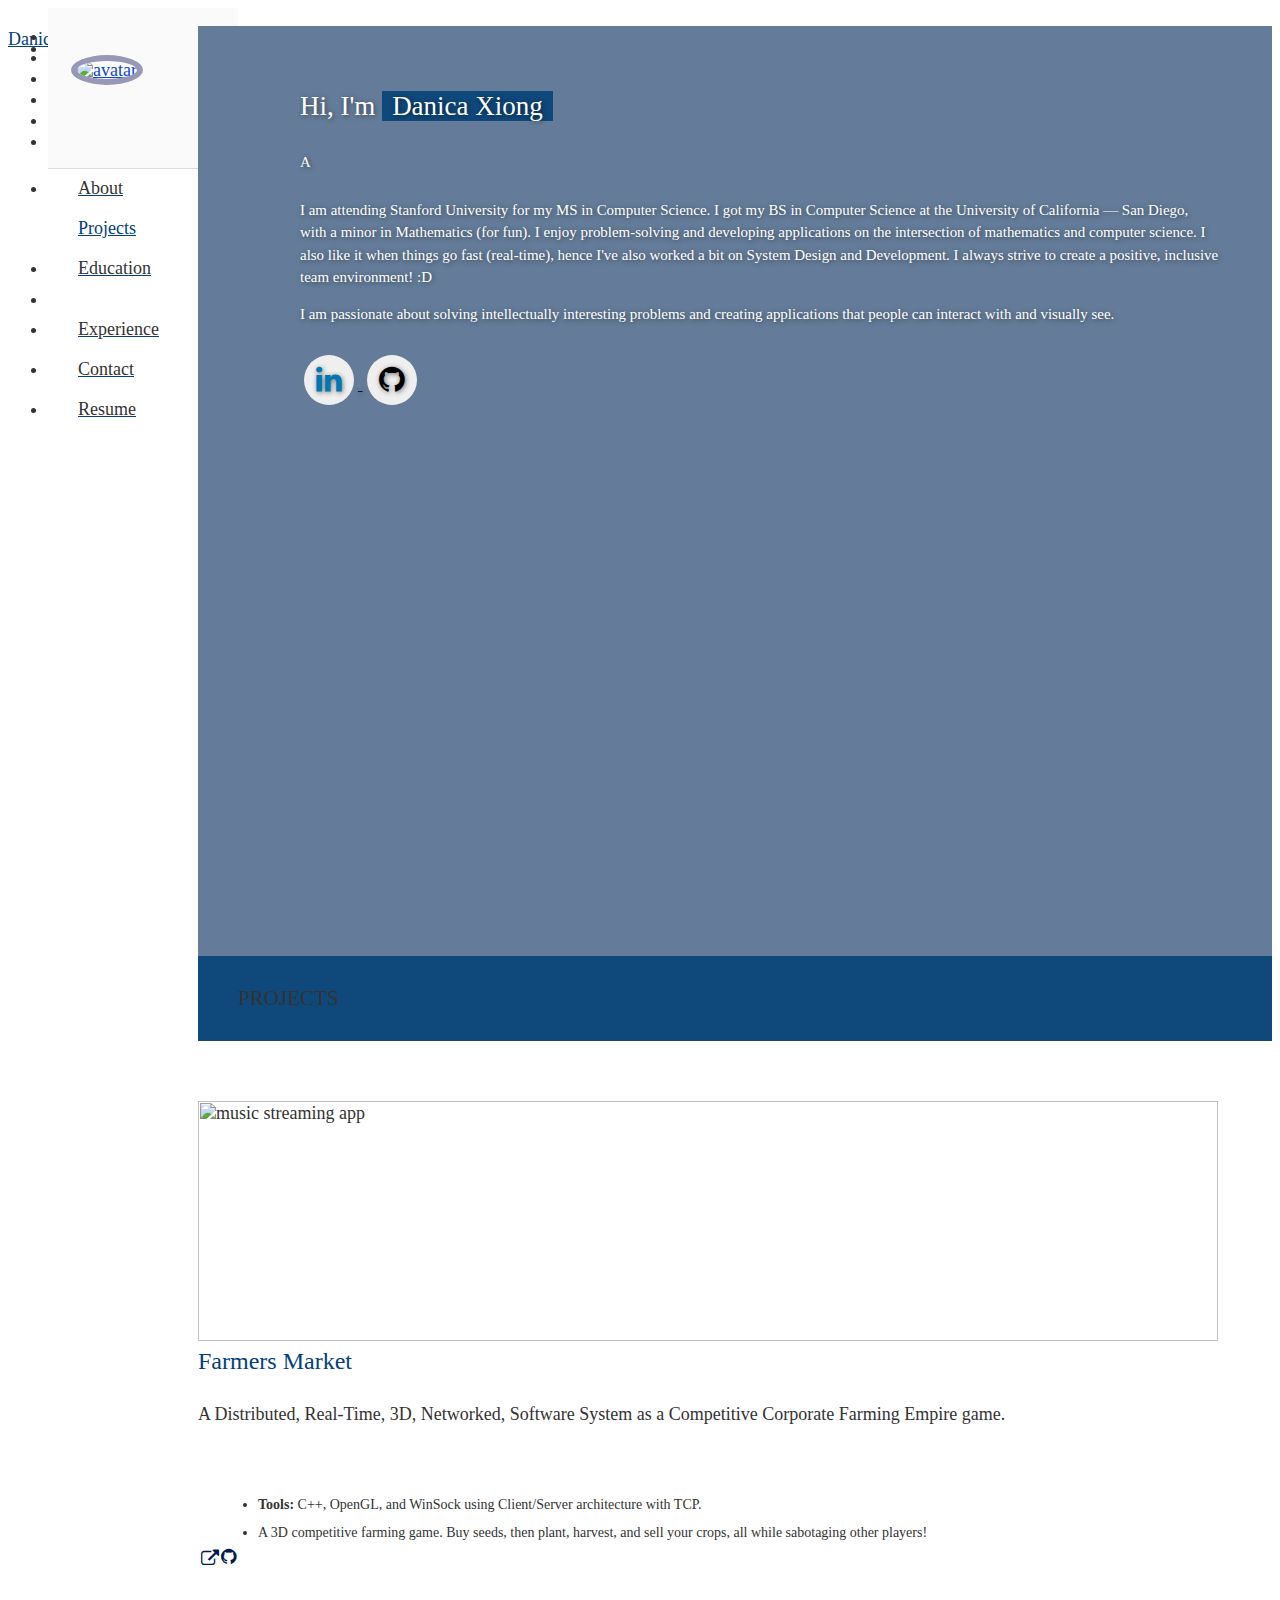
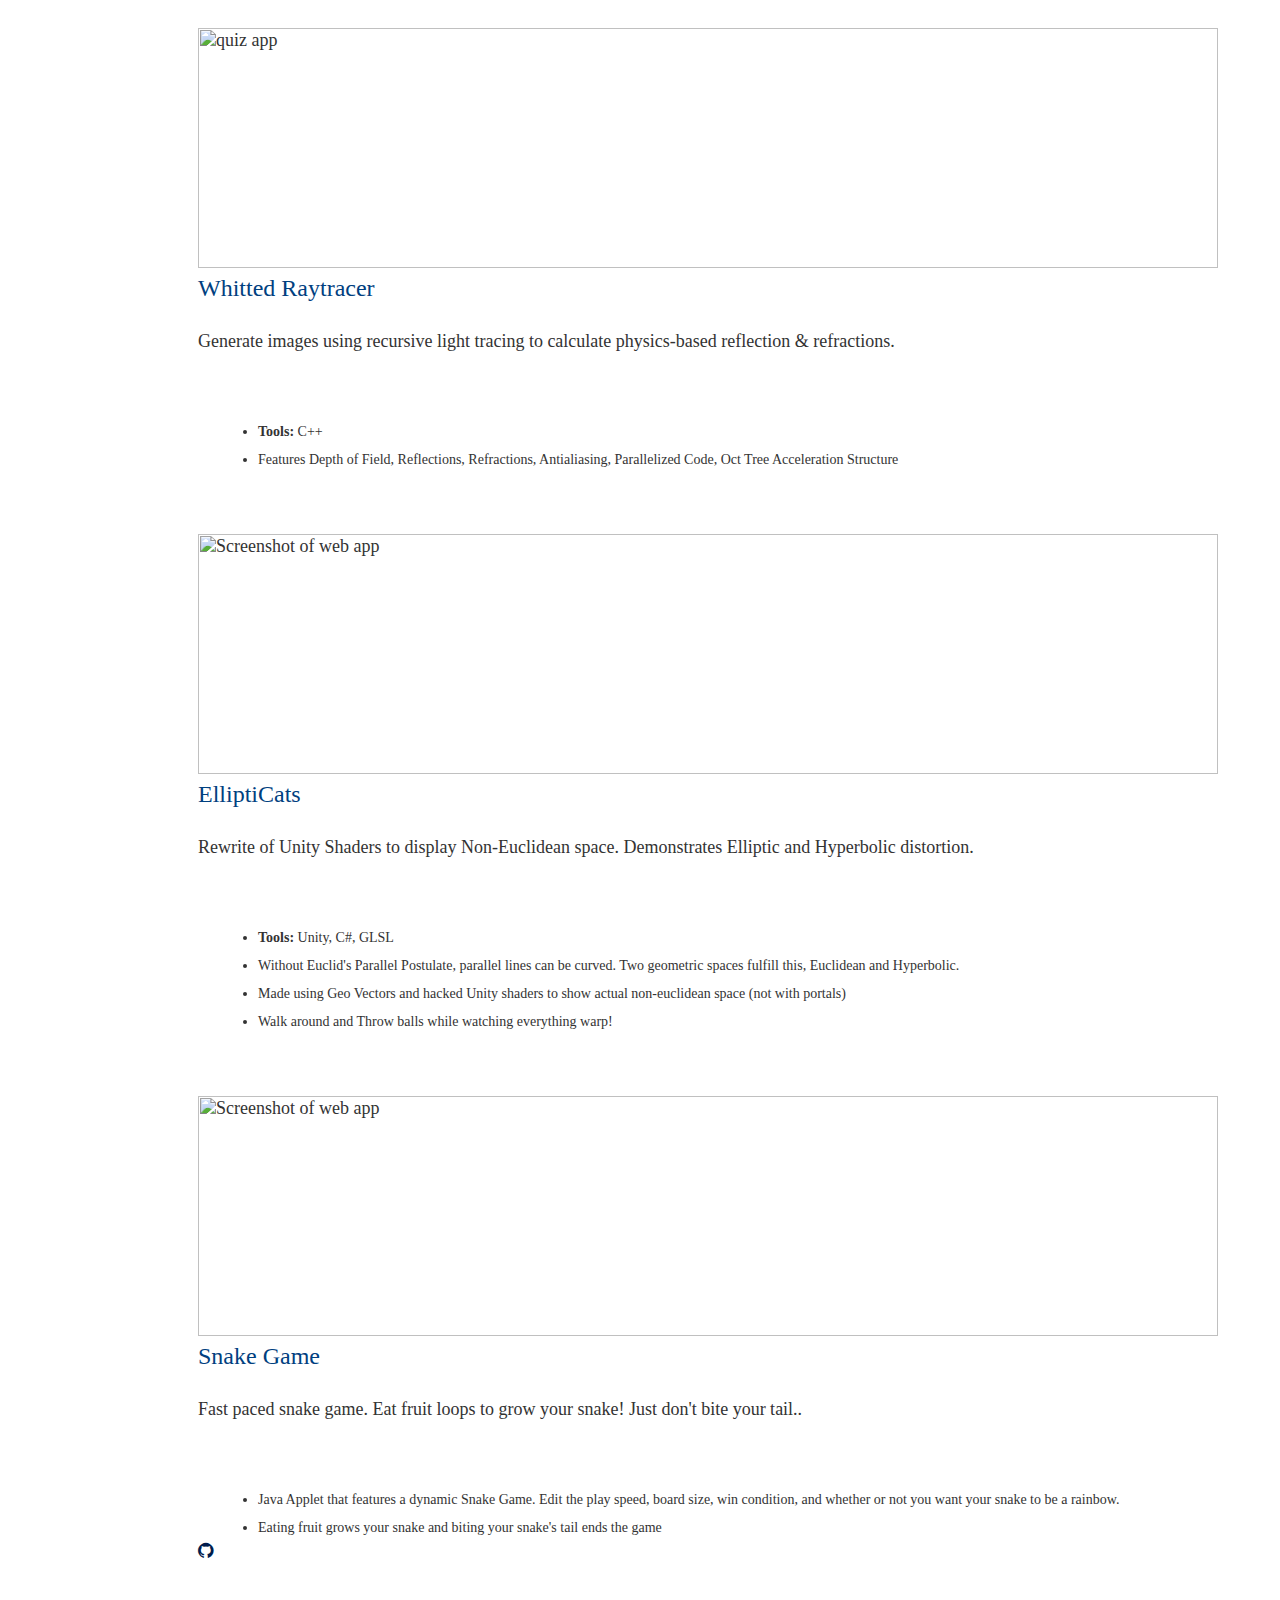
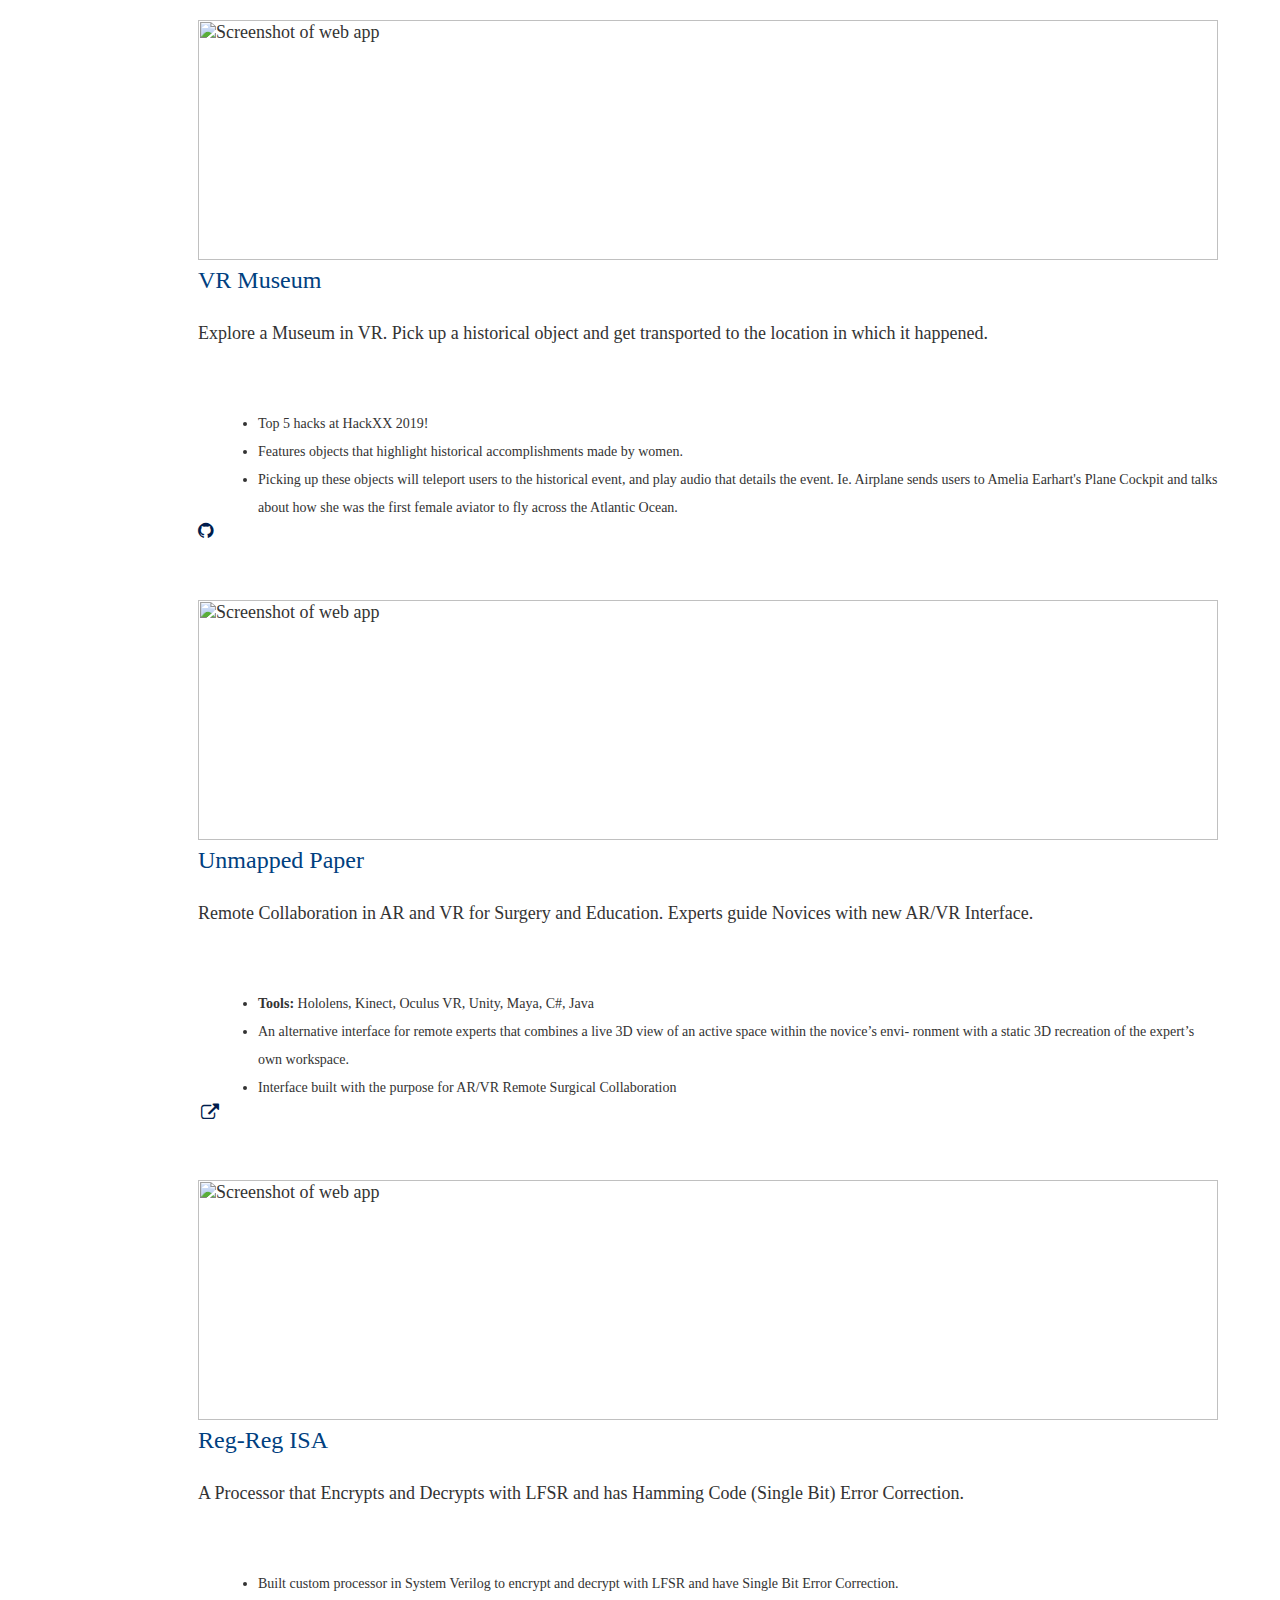
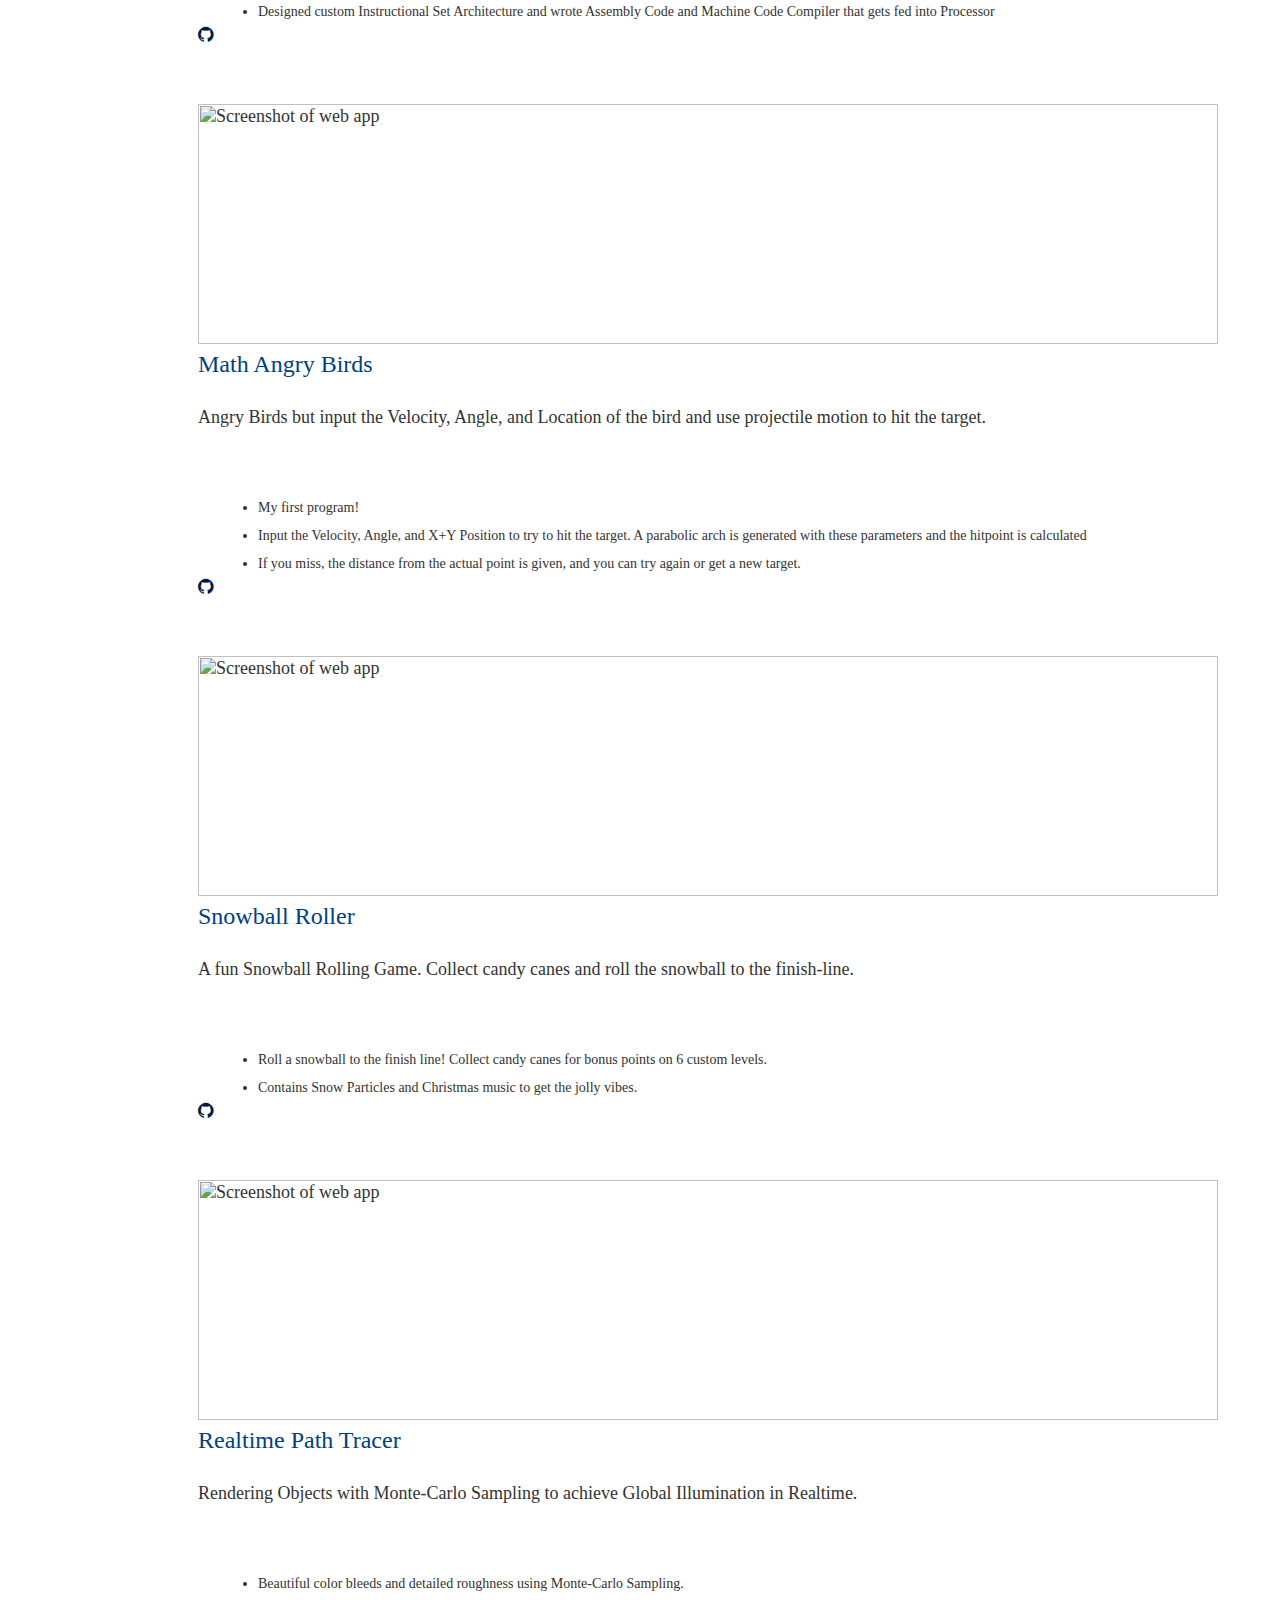
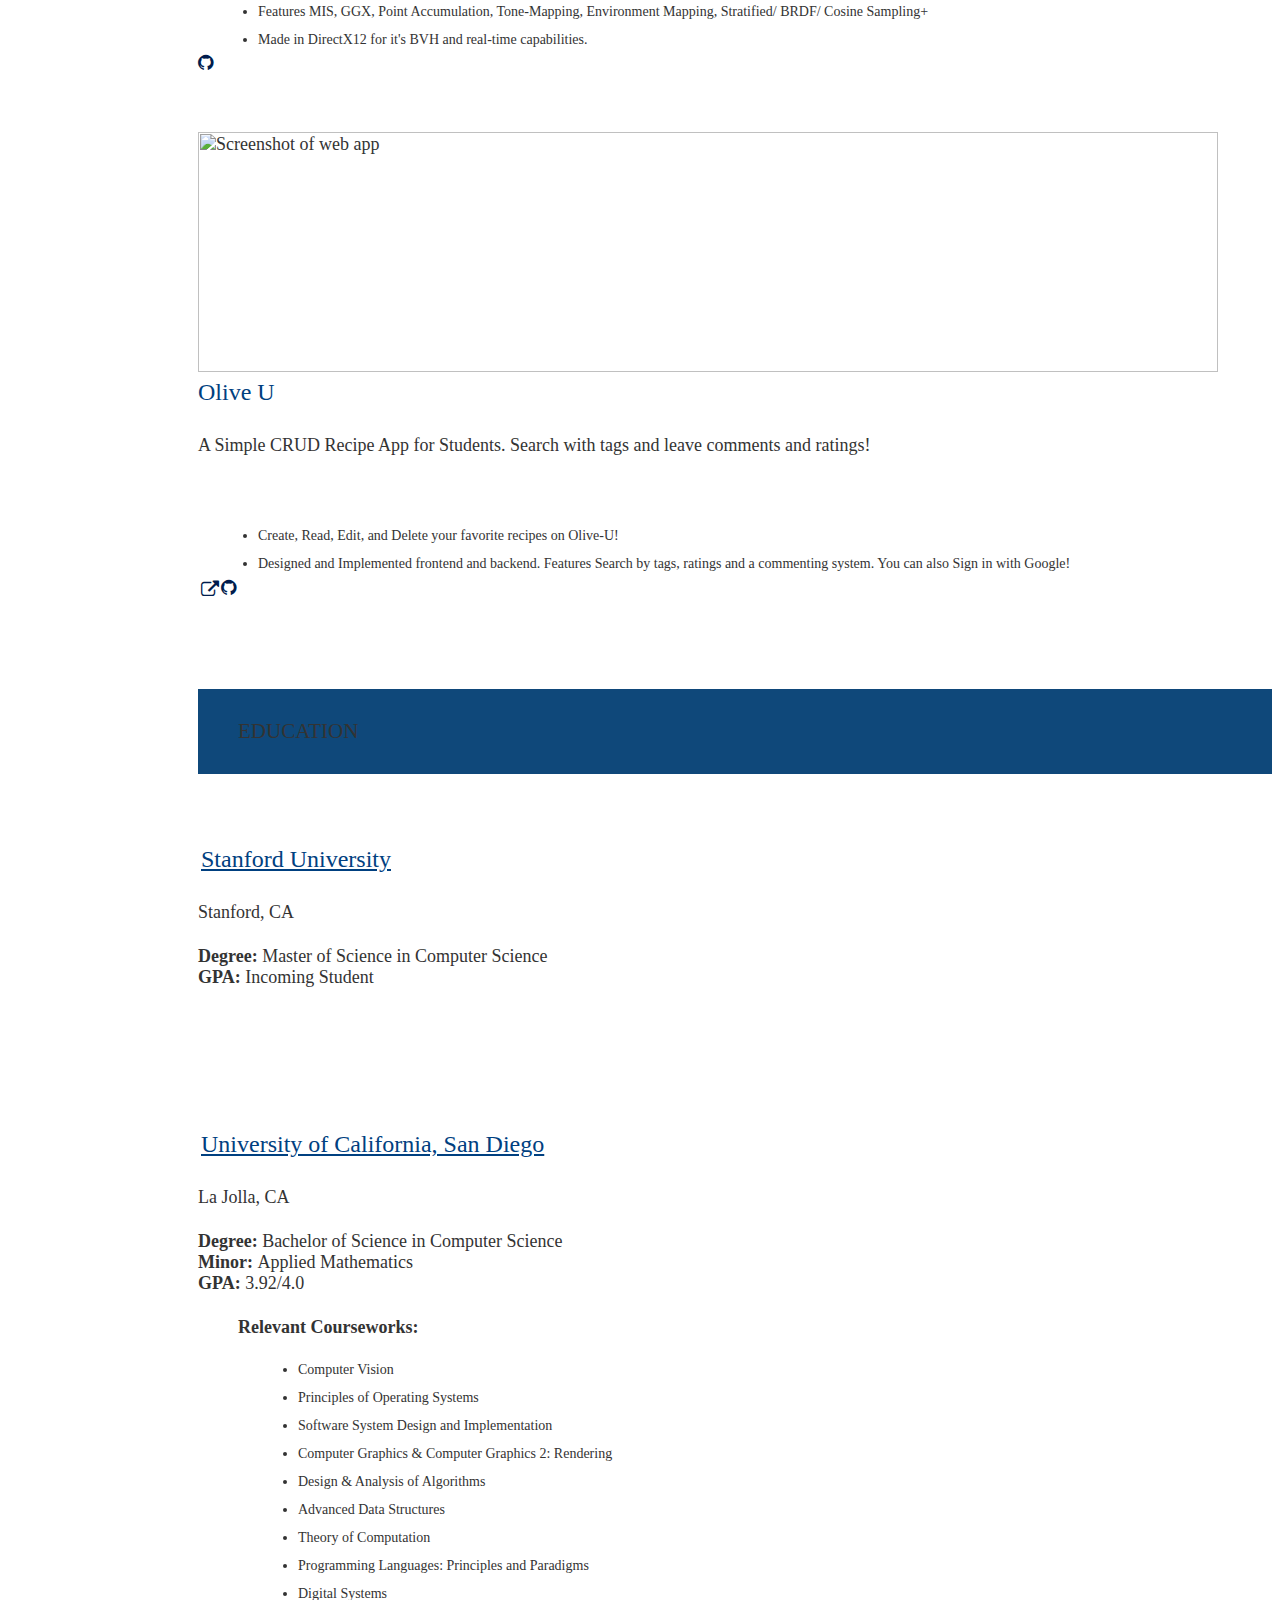
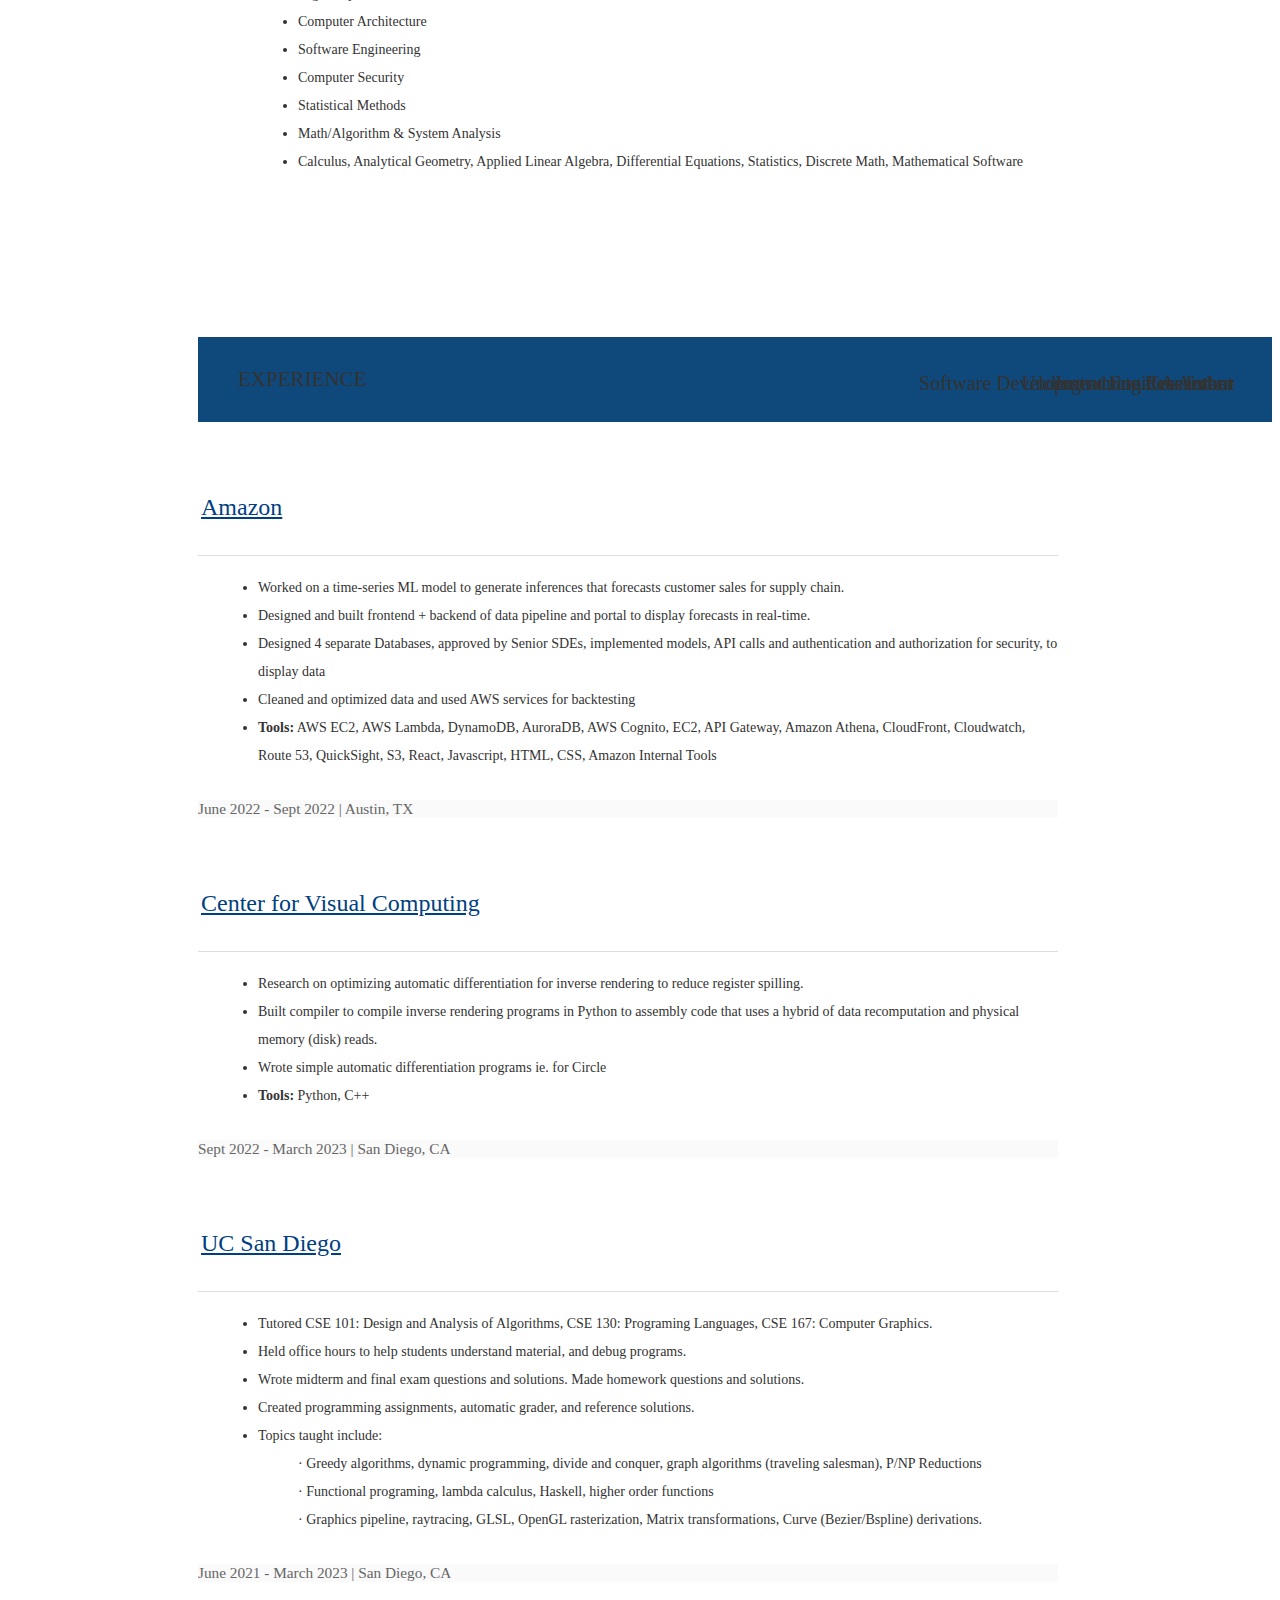
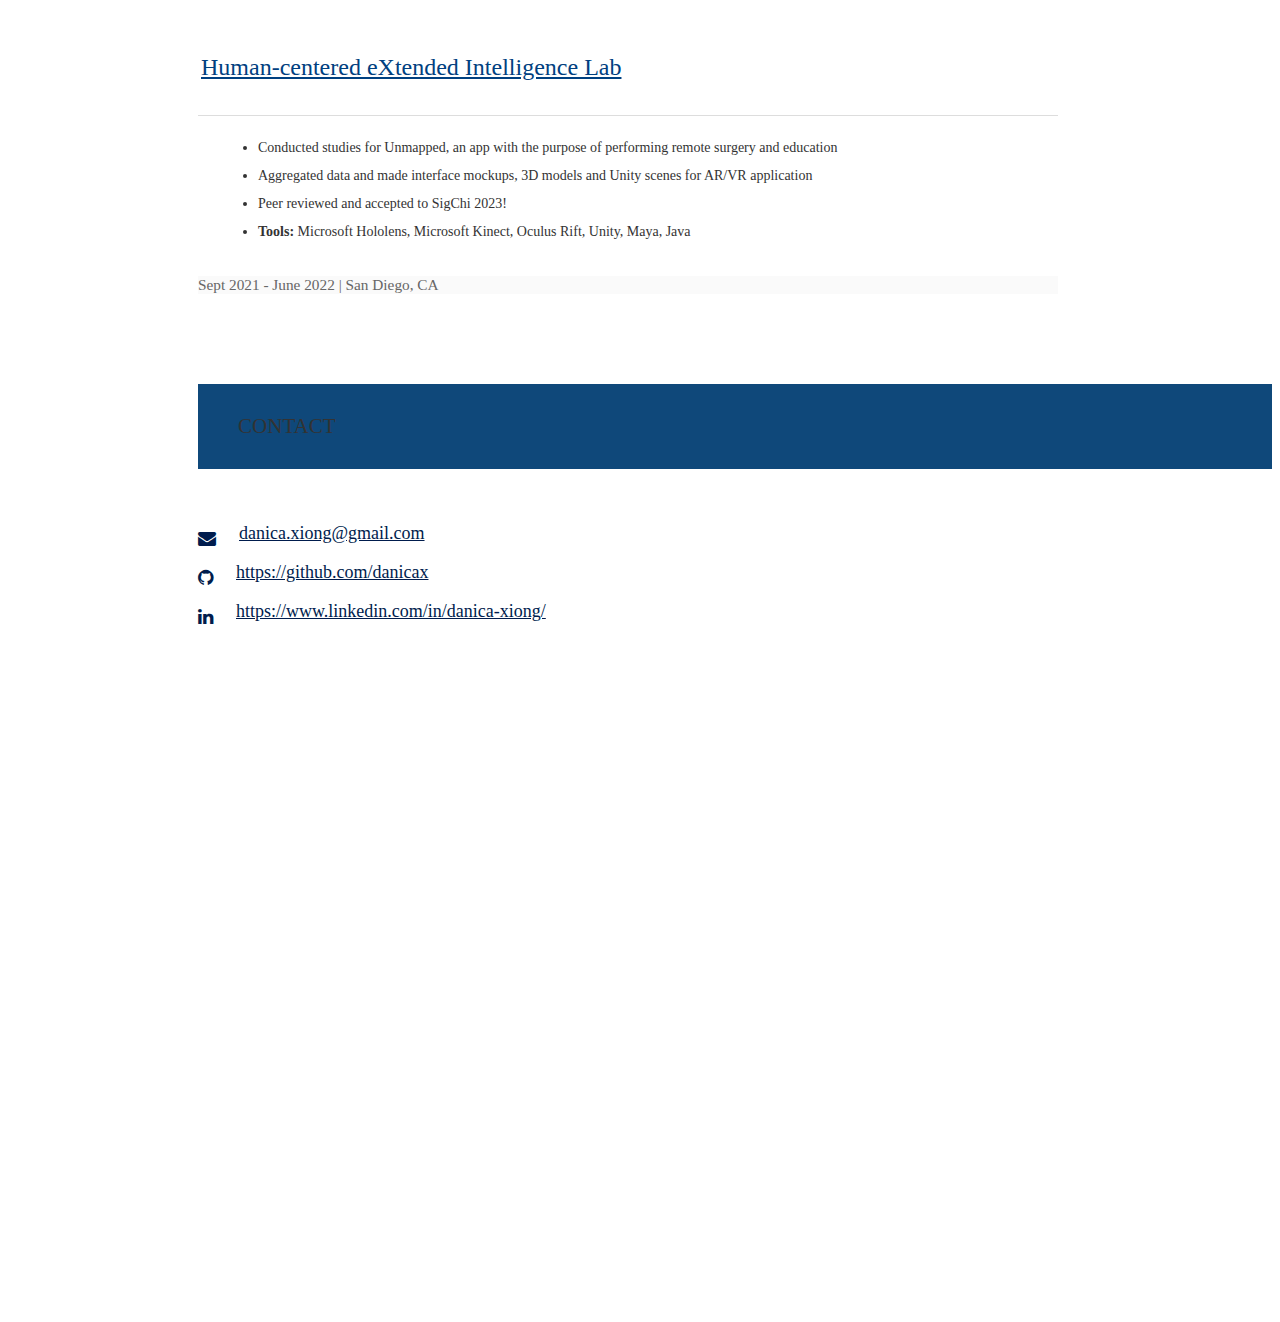
==== index.html @ f3f74804 "link" ====
<!-- <!DOCTYPE html> -->
<html lang="en">

<head>
    <meta charset="utf-8" />
    <meta name="viewport" content="width=device-width initial-scale=1" />
    <meta http-equiv="X-UA-Compatible" content="IE=edge" />

    <!-- Google Tag Manager -->
    <script>
        (function(w, d, s, l, i) {
            w[l] = w[l] || [];
            w[l].push({
                'gtm.start': new Date().getTime(),
                event: 'gtm.js'
            });
            var f = d.getElementsByTagName(s)[0],
                j = d.createElement(s),
                dl = l != 'dataLayer' ? '&l=' + l : '';
            j.async = true;
            j.src =
                'https://www.googletagmanager.com/gtm.js?id=' + i + dl;
            f.parentNode.insertBefore(j, f);
        })(window, document, 'script', 'dataLayer', 'GTM-PGZH8HT');
    </script>
    <!-- End Google Tag Manager -->

    <!-- Materialize - Compiled and minified CSS-->
    <link rel="stylesheet" href="//cdnjs.cloudflare.com/ajax/libs/materialize/0.95.3/css/materialize.min.css" />
    <!-- Font Awesome Icon - CSS-->
    <link rel="stylesheet" href="//maxcdn.bootstrapcdn.com/font-awesome/4.3.0/css/font-awesome.min.css" />
    <!-- Custom Styles-->
    <link rel="stylesheet" href="/assets/css/style.css" />
    <title>Danica Xiong | Software Developer</title>

    <!-- Global site tag (gtag.js) - Google Analytics -->
    <script async src="https://www.googletagmanager.com/gtag/js?id=UA-126939217-2"></script>
    <script>
        window.dataLayer = window.dataLayer || [];

        function gtag() {
            dataLayer.push(arguments);
        }
        gtag('js', new Date());

        gtag('config', 'UA-126939217-2');
    </script>

    <!-- Open Graph-->
    <meta property="og:locale" content="en_US" />
    <meta property="og:type" content="website" />
    <meta property="og:title" content="Danica Xiong | Software Developer" />
    <meta property="og:description" content="Software Developer" />
    <meta property="og:url" content="https://danicax.github.io/" />
    <meta property="og:site_name" content="Danica Xiong | Software Developer" />
    <meta property="article:publisher" content="https://danicax.github.io/" />
    <!--<meta property="og:image" content="https://danicax.github.io/examples/preview.JPG" />-->
    <!-- Twitter -->
    <meta name="twitter:card" content="summary" />
    <meta name="twitter:title" content="Coder | Technofreak | Explorer | Minimalist | Humane" />
    <meta name="twitter:description" content="Software Developer" />
    <meta name="author" content="Danica Xiong" />
    <meta name="description" content="Software Developer with a passion for backend development and artificial intelligence." />
    <link rel="apple-touch-icon" sizes="57x57" href="/assets/img/favicon/apple-icon-57x57.png" />
    <link rel="apple-touch-icon" sizes="60x60" href="/assets/img/favicon/apple-icon-60x60.png" />
    <link rel="apple-touch-icon" sizes="72x72" href="/assets/img/favicon/apple-icon-72x72.png" />
    <link rel="apple-touch-icon" sizes="76x76" href="/assets/img/favicon/apple-icon-76x76.png" />
    <link rel="apple-touch-icon" sizes="114x114" href="/assets/img/favicon/apple-icon-114x114.png" />
    <link rel="apple-touch-icon" sizes="120x120" href="/assets/img/favicon/apple-icon-120x120.png" />
    <link rel="apple-touch-icon" sizes="144x144" href="/assets/img/favicon/apple-icon-144x144.png" />
    <link rel="apple-touch-icon" sizes="152x152" href="/assets/img/favicon/apple-icon-152x152.png" />
    <link rel="apple-touch-icon" sizes="180x180" href="/assets/img/favicon/apple-icon-180x180.png" />
    <link rel="icon" type="image/png" sizes="192x192" href="/assets/img/favicon/android-icon-192x192.png" />
    <link rel="icon" type="image/png" sizes="32x32" href="/assets/img/favicon/favicon-32x32.png" />
    <link rel="icon" type="image/png" sizes="96x96" href="/assets/img/favicon/favicon-96x96.png" />
    <link rel="icon" type="image/png" sizes="16x16" href="/assets/img/favicon/favicon-16x16.png" />
    <link rel="manifest" href="/assets/img/favicon/manifest.json" />
    <meta name="msapplication-TileColor" content="#ffffff" />
    <meta name="msapplication-TileImage" content="/assets/img/favicon/ms-icon-144x144.png" />
    <meta name="theme-color" content="#ffffff" />
    <meta name="robots" content="index, follow" />
    <!-- Google Site Verification for indexing -->
    <meta name="google-site-verification" content="_qxK8tePiU2fhnwlwnJ7pkDFnj1k2EiKq_cYGy1Cb84" />
</head>

<body>
    <!-- Google Tag Manager (noscript) -->
    <noscript><iframe src="https://www.googletagmanager.com/ns.html?id=GTM-PGZH8HT"
  height="0" width="0" style="display:none;visibility:hidden"></iframe>
  </noscript>

    <!-- Navigation Menu-->
    <!-- Nav class 1 -->
    <nav class="hide-on-small-only">
        <ul class="side-nav fixed section table-of-contents">

            <li class="logo">
                <a id="logo-container" aria-label="Navigate to the beginning of the page" href="#intro" class="brand-logo grey-blue-text">
                    <img src="/assets/img/pres.jpeg" class="circle img-responsive profile-pic" alt="avatar">
                </a>
            </li>

            <li class="bold">
                <a aria-label="Navigate to the About section" href="#intro" class="waves-effect waves-dark teal-text"><i
            class="mdi-social-person small"></i><span>About</span></a>
            </li>

            <a aria-label="Navigate to the Projects section" href="#projects" class="waves-effect waves-dark teal-text"><i
              class="mdi-av-my-library-books small"></i><span>Projects</span></a>
            </li>

            <li class="bold">
                <a aria-label="Navigate to the Education section" href="#education" class="waves-effect waves-dark teal-text"><i
                class="mdi-social-school small"></i><span>Education</span></a>
            </li>

            <li class="bold">

                <li class="bold">
                    <a aria-label="Navigate to the Experience section" href="#experience" class="waves-effect waves-dark teal-text"><i
            class="mdi-action-trending-up small"></i><span>Experience</span></a>
                </li>

                <li class="bold">
                    <!-- mdi-av-web small
             mdi-av-my-library-books small-->

                    <!--
        ICONS:
        mdi-action-assessment
        mdi-social-poll
        mdi-av-equalizer
        -->
                    <!---
                <a aria-label="Navigate to the Skills section" href="#skills" class="waves-effect waves-dark teal-text"><i
            class="mdi-action-assessment small"></i><span>Skills</span></a>
            </li>

            <li class="bold">
            -->
                    <!--
        ICONS:
        -->

                    <!-- 
        1. mdi-communication-contacts
        2. mdi-content-mail
        3. mdi-communication-email
        -->
                    <a aria-label="Navigate to the Contact section" href="#contact" class="waves-effect waves-dark teal-text"><i
            class="mdi-content-mail small"></i><span>Contact</span></a>
                </li>

                <li class="bold">
                    <!--
        ICONS:
        1. mdi-action-description
        2. mdi-file-folder
        3. mdi-file-folder-open
        4. mdi-file-attachment
        5. mdi-file-folder-shared
        -->
                    <!-- <a aria-label="Open Varad's resume in a new tab" href="#resume" target="_blank"
          onclick="window.open('https://drive.google.com/file/d/1vYi-bMyIsZPve0x_clxY8xsDtiHiOMd3/view?usp=sharing')"
          class="waves-effect waves-dark teal-text"><i class="mdi-file-folder-open small"></i><span>Resume</span></a> -->
                    <a aria-label="Open Danica's resume in a new tab" href="https://drive.google.com/file/d/1MEoLJat0-XthFpcsVmTx9CBxy2wi-lBi/view?usp=sharing" target="_blank" class="waves-effect waves-dark teal-text"><i class="mdi-file-folder-open small"></i><span>Resume</span></a>
                </li>
        </ul>
    </nav>

    <!-- Nav class 2 -->
    <nav class="hide-on-large only trigger z-depth-1">
        <a aria-label="Toggle visibility of the mobile navbar" href="#" data-activates="slide-out" class="button-collapse"><i class="mdi-navigation-menu"></i></a>
        <div class="name-title">
            <a id="name" aria-label="Navigate to the beginning of the page" href="#" class="teal-text">Danica Xiong</a><span class="black-text">Software Developer</span>
        </div>
    </nav>

    <!-- Nav class 3 -->
    <nav class="hide-on-large only">
        <ul id="slide-out" class="side-nav">
            <li class="bold">
                <a aria-label="Navigate to the About section" href="#intro" class="waves-effect waves-dark teal-text"><i
            class="mdi-social-person small"></i><span>About</span></a>
            </li>
            <li class="bold">
                <a aria-label="Navigate to the Projects section" href="#projects" class="waves-effect waves-dark teal-text"><i
            class="mdi-av-my-library-books small"></i><span>Projects</span></a>
            </li>
            <li class="bold">
                <a aria-label="Navigate to the Education section" href="#education" class="waves-effect waves-dark teal-text"><i
          class="mdi-social-school small"></i><span>Education</span></a>
            </li>
            <li class="bold">
                <a aria-label="Navigate to the Experience section" href="#experience" class="waves-effect waves-dark teal-text"><i
            class="mdi-action-trending-up small"></i><span>Experience</span></a>
            </li>
            <!--
            <li class="bold">
                <a aria-label="Navigate to the Skills section" href="#skills" class="waves-effect waves-dark teal-text"><i
            class="mdi-action-assessment small"></i><span>Skills</span></a>
            </li>
          -->


            <li class="bold">
                <a aria-label="Navigate to the Contact section" href="#contact" class="waves-effect waves-dark teal-text"><i
            class="mdi-content-mail small"></i><span>Contact</span></a>
            </li>

            <li class="bold">
                <a aria-label="Open Danica's Resume in a new tab" href="https://drive.google.com/file/d/1MEoLJat0-XthFpcsVmTx9CBxy2wi-lBi/view?usp=sharingg" target="_blank" class="waves-effect waves-dark teal-text"><i class="mdi-file-folder-open small"></i><span>Resume</span></a>
            </li>
        </ul>
    </nav>

    <!-- Main Content-->
    <main>
        <!-- First Section: Heading lines and image -->
        <section id="intro" class="section scrollspy full-height">
            <div class="overlay"></div>
            <div class="container">
                <div class="col-md-9">
                    <div class="content section-padding valign" style="margin-left: 10%; margin-top: 60px;">
                        <div class="caption">
                            <h2>Hi, I'm <span class="teal">Danica Xiong</span></h2>
                            <h5 style="color:#fff">A <span class="typing" style="font-weight: 300; color:#00124d"></span></h5>
                            <!-- <h5 style="color:#00796b">A <span class="typing" style="font-weight: 300; color:#fff"></span></h5> -->
                            <!--<h5>Self-driven, quick starter, passionate programmer with a curious mind who enjoys solving a complex and challenging real-world problems.</h5>-->
                            <h5>I am attending Stanford University for my MS in Computer Science. I got my BS in Computer Science at the University of California — San Diego, with a minor in Mathematics (for fun). I enjoy problem-solving and developing applications
                                on the intersection of mathematics and computer science. I also like it when things go fast (real-time), hence I've also worked a bit on System Design and Development. I always strive to create a positive, inclusive team
                                environment! :D

                                <p>I am passionate about solving intellectually interesting problems and creating applications that people can interact with and visually see.</p>
                            </h5>
                        </div>
                        <div class="social">
                            <a href="https://www.linkedin.com/in/danica-xiong/" target="_blank">
                                <button class="icon-btn linkedin">
                  <i class="fa fa-linkedin"></i>
                </button>
                            </a>
                            <a href="https://github.com/danicax/" target="_blank">
                                <button class="icon-btn github">
                  <i class="fa fa-github"></i>
                </button>
                            </a>

                            <!-- <a href="https://angel.co/u/varad_bhogayata" target="_blank">
                <button class="icon-btn angellist">
                  <i class="fa fa-angellist"></i>
                </button>
              </a> -->

                            <!-- <a href="http://linkedin.com/in/varadbhogayata" target="_blank">
                  <span class="fa-stack fa-lg">
                    <i class="fa fa-circle fa-stack-2x"></i>
                    <i class="fa fa-linkedin fa-stack-1x fa-inverse"></i>

                  </span>
              </a> -->
                            <!--
                        </div>
                        <div class='buttons'>
                            <a href="#about" class="readme">Read More</a>
                            <a href="#contact" class="contactme">Contact Me</a>
                        </div>
                    </div>
                  -->
                        </div>
                    </div>
        </section>

        <!-- Second Section: About -->
        <!--
        <section id="about" class="section scrollspy">
            <h3 class="page-title white-text teal">About</h3>
            <div class="container flow-text">
            -->
        <!-- <blockquote>
          <h2>
            A Software Developer with a passion for Backend Development and Artificial Intelligence.

          </h2>
        </blockquote> -->
        <!--
                <p>
                    I am a Masters Student in the Computer Science Department at Stanford University. I received my Bachelors of Science in Computer Science at the University of California, San Diego, with a minor in Mathematics (for fun). I enjoy problem-solving and making
                    applications that I can interact with and visually see. I always bring 100% to the work I do and strive to create a positive, inclusive team environment.
                    <p>
                        I am passionate about developing complex applications that have real-world impact.
                    </p>

                </p>
              -->
        <!--
                <p>
                    <ul>
                        <li><b>Languages:</b> Python, Java, JavaScript, C, C++, HTML/CSS, Bash</li>
                        <li><b>Databases:</b> MySQL, PostgreSQL, MongoDB</li>
                        <li><b>Libraries:</b> NumPy, Pandas, OpenCV</li>
                        <li><b>Frameworks:</b> Flask, Django, Node.js, Keras, TensorFlow, PyTorch, Bootstrap, Apache Beam</li>
                        <li><b>Tools & Technologies:</b> Git, Docker, AWS, GCP, Heroku, JIRA</li>
                    </ul>

                </p>
-->
        <!-- <p>
          
          Detail-oriented Software Developer with professional experience in Backend Development, Machine Learning, Computer Vision. I am adept in Python, Django, Flask, SQL, Machine Learning, Computer Vision.           
        </p> -->
        <!--
                <p>
                    Looking for an opportunity to work in a challenging position combining my skills in Software Engineering, which provides professional development, interesting experiences and personal growth.
                </p>
              -->
        <!-- <p>
          Another Paragraph
        </p>  -->
        <!-- <p>
        <strong>Current Focus</strong>:&nbsp;<a aria-label="Navigate to the Inclusive Design Patterns homepage"
          href="https://www.smashingmagazine.com/inclusive-design-patterns/">Accessibility</a>&nbsp;//&nbsp;<a
          aria-label="Navigate to the Full Stack React homepage"
          href="https://www.fullstackreact.com/">React</a>&nbsp;//&nbsp;<a
          aria-label='Navigate to the article "Scalable CSS"'
          href="https://mrmrs.github.io/writing/2016/03/24/scalable-css/">Design Systems</a>
        </p> -->
        </div>
        </section>
        <!-- Fourth Section: Projects -->
        <section id="projects" class="section scrollspy">
            <h3 class="page-title white-text teal">Projects</h3>
            <div class="container">
                <div class="row">

                    <div class="col s12 m6 l4">
                        <div class="card medium">
                            <div class="card-image waves-effect waves-block waves-light">
                                <img alt="music streaming app" src="/assets/img/farmers.png" style="height: 100%; width: 100%" class="activator" />
                            </div>
                            <div class="card-content">
                                <span class="card-title activator teal-text hoverline">Farmers Market<i
          class="mdi-navigation-more-vert right"></i></span>
                                <p>
                                    A Distributed, Real-Time, 3D, Networked, Software System as a Competitive Corporate Farming Empire game.
                                </p>
                            </div>
                            <div class="card-reveal">
                                <!-- TODO: change this -- only close button -->
                                <!-- <span class="card-title brown-text">Accomplishments<i class="mdi-navigation-close right"></i></span> -->
                                <span class="card-title grey-text"><small>Accomplishments</small><i
          class="mdi-navigation-close right"></i></span>
                                <ul>
                                    <li><b>Tools:</b> C++, OpenGL, and WinSock using Client/Server architecture with TCP.</li>
                                    <li>A 3D competitive farming game. Buy seeds, then plant, harvest, and sell your crops, all while sabotaging other players!</li>



                                </ul>
                                <div class="card-action">
                                    <a aria-label="Visit " href="https://www.youtube.com/watch?v=i169MmHzMDc&t=288s&ab_channel=TheQualcommInstitute" target="_blank" data-position="top" data-tooltip="View Online" class="btn-floating btn-large waves-effect waves-light blue-grey tooltipped"><i class="fa fa-external-link"></i></a>
                                    <a aria-label="Visit the GitHub repo for  project" href="https://github.com/ucsd-cse125-sp22/cse125-sp22-group3" target="_blank" data-position="top" data-tooltip="View Source" class="btn-floating btn-large waves-effect waves-light blue-grey tooltipped"><i class="fa fa-github"></i></a>
                                </div>
                            </div>
                        </div>
                    </div>

                    <div class="col s12 m6 l4">
                        <div class="card medium">
                            <div class="card-image waves-effect waves-block waves-light">
                                <img alt="quiz app" src="/assets/img/whittedraytracer.png" style="height: 100%; width: 100%" class="activator" />
                            </div>
                            <div class="card-content">
                                <span class="card-title activator teal-text hoverline">Whitted Raytracer<i
          class="mdi-navigation-more-vert right"></i></span>
                                <p>
                                    Generate images using recursive light tracing to calculate physics-based reflection & refractions.
                                </p>
                            </div>
                            <div class="card-reveal">
                                <!-- TODO: change this -- only close button -->
                                <!-- <span class="card-title brown-text">Accomplishments<i class="mdi-navigation-close right"></i></span> -->
                                <span class="card-title grey-text"><small>Accomplishments</small><i
          class="mdi-navigation-close right"></i></span>
                                <ul>
                                    <li><b>Tools:</b> C++</li>
                                    <li>Features Depth of Field, Reflections, Refractions, Antialiasing, Parallelized Code, Oct Tree Acceleration Structure</li>

                                </ul>
                                <div class="card-action">
                                </div>
                            </div>
                        </div>
                    </div>

                    <!-- 1. Django Project -->
                    <!-- <div class="col s12 m6 l6">
  <div class="card medium">
    <div class="card-image waves-effect waves-block waves-light">
      <img alt="django web app" src="/assets/img/project-library-logo.png" style="height: 100%; width: 100%" class="activator" />
    </div>
    <div class="card-content">
      <span class="card-title activator teal-text hoverline">Local Library Web-App<i
          class="mdi-navigation-more-vert right"></i></span>
      <p>
        A web-app that creates an online catalog for a small local library, where users can browse available books and manage their accounts.
      </p>
    </div>
    <div class="card-reveal">
      <span class="card-title grey-text"><small>Accomplishments</small><i
          class="mdi-navigation-close right"></i></span>
      <ul>
        <li><b>Tools:</b> HTML, CSS, Bootstrap, SQLite, Django, Heroku</li>
        <li>Users can view list and detail information for books and authors.</li>
        <li>Admin users can create and manage models.</li>
        <li>Librarians can renew reserved books.</li>

      </ul>
      <div class="card-action">
        <a aria-label="Visit " href="https://django-local-lib.herokuapp.com" target="_blank" data-position="top"
          data-tooltip="View Online"
          class="btn-floating btn-large waves-effect waves-light blue-grey tooltipped"><i
            class="fa fa-external-link"></i></a>
        <a aria-label="Visit the GitHub repo for  project" href="https://github.com/varadbhogayata/django-local-library"
          target="_blank" data-position="top" data-tooltip="View Source"
          class="btn-floating btn-large waves-effect waves-light blue-grey tooltipped"><i
            class="fa fa-github"></i></a>
      </div>
    </div>
  </div>
</div> -->

                    <!-- Flask Project -->
                    <div class="col s12 m6 l4">
                        <div class="card medium">
                            <div class="card-image waves-effect waves-block waves-light">
                                <img alt="Screenshot of web app" src="/assets/img/ellipticats.png" style="height: 100%; width: 100%" class="activator" />
                            </div>
                            <div class="card-content">
                                <span class="card-title activator teal-text hoverline">ElliptiCats<i
          class="mdi-navigation-more-vert right"></i></span>
                                <p>
                                    Rewrite of Unity Shaders to display Non-Euclidean space. Demonstrates Elliptic and Hyperbolic distortion.
                                </p>
                            </div>
                            <div class="card-reveal">
                                <!-- TODO: change this -- only close button -->
                                <!-- <span class="card-title brown-text">Accomplishments<i class="mdi-navigation-close right"></i></span> -->
                                <span class="card-title teal-text"><small>Accomplishments</small><i
          class="mdi-navigation-close right"></i></span>
                                <ul>
                                    <li><b>Tools:</b> Unity, C#, GLSL</li>
                                    <li>Without Euclid's Parallel Postulate, parallel lines can be curved. Two geometric spaces fulfill this, Euclidean and Hyperbolic.</li>
                                    <li>Made using Geo Vectors and hacked Unity shaders to show actual non-euclidean space (not with portals)</li>
                                    <li>Walk around and Throw balls while watching everything warp!</li>

                                </ul>
                                <div class="card-action">
                                </div>
                            </div>
                        </div>
                    </div>

                    <!-- VQA -->
                    <div class="col s12 m6 l4">
                        <div class="card medium">
                            <div class="card-image waves-effect waves-block waves-light">
                                <img alt="Screenshot of  web app" src="/assets/img/snake.png" style="height: 100%; width: 100%" class="activator" />
                            </div>
                            <div class="card-content">
                                <span class="card-title activator teal-text hoverline">Snake Game<i
          class="mdi-navigation-more-vert right"></i></span>
                                <p>
                                    Fast paced snake game. Eat fruit loops to grow your snake! Just don't bite your tail..
                                </p>
                            </div>
                            <div class="card-reveal">
                                <!-- TODO: change this -- only close button -->
                                <!-- <span class="card-title brown-text">Accomplishments<i class="mdi-navigation-close right"></i></span> -->
                                <span class="card-title teal-text"><small>Accomplishments</small><i
          class="mdi-navigation-close right"></i></span>
                                <ul>
                                    <li>Java Applet that features a dynamic Snake Game. Edit the play speed, board size, win condition, and whether or not you want your snake to be a rainbow.
                                    </li>
                                    <li>Eating fruit grows your snake and biting your snake's tail ends the game</li>

                                </ul>
                                <div class="card-action">
                                    <a aria-label="Visit the GitHub repo for  project" href="https://github.com/danicax/Snake-Game" target="_blank" data-position="top" data-tooltip="View Source" class="btn-floating btn-large waves-effect waves-light blue-grey tooltipped"><i class="fa fa-github"></i></a>
                                </div>
                            </div>
                        </div>
                    </div>

                    <!-- Video Summarizer -->
                    <div class="col s12 m6 l4">
                        <div class="card medium">
                            <div class="card-image waves-effect waves-block waves-light">
                                <img alt="Screenshot of  web app" src="/assets/img/vrmuseum.png" style="height: 100%; width: 100%" class="activator" />
                            </div>
                            <div class="card-content">
                                <span class="card-title activator teal-text hoverline">VR Museum<i
          class="mdi-navigation-more-vert right"></i></span>
                                <p>
                                    Explore a Museum in VR. Pick up a historical object and get transported to the location in which it happened.
                                </p>
                            </div>
                            <div class="card-reveal">
                                <!-- TODO: change this -- only close button -->
                                <!-- <span class="card-title brown-text">Accomplishments<i class="mdi-navigation-close right"></i></span> -->
                                <span class="card-title brown-text"><small>Accomplishments</small><i
          class="mdi-navigation-close right"></i></span>
                                <ul>
                                    <li>Top 5 hacks at HackXX 2019!</li>
                                    <li>Features objects that highlight historical accomplishments made by women.</li>
                                    <li>Picking up these objects will teleport users to the historical event, and play audio that details the event. Ie. Airplane sends users to Amelia Earhart's Plane Cockpit and talks about how she was the first female aviator
                                        to fly across the Atlantic Ocean.</li>
                                </ul>
                                <!-- TODO: UPLOAD THIS PROJECT ON GITHUB -->
                                <div class="card-action">
                                    <a aria-label="Visit the GitHub repo for  project" href="https://github.com/danicax/VR-Museum" target="_blank" data-position="top" data-tooltip="View Source" class="btn-floating btn-large waves-effect waves-light blue-grey tooltipped"><i
            class="fa fa-github"></i></a>
                                </div>
                            </div>
                        </div>
                    </div>

                    <!-- Image Generator -->
                    <div class="col s12 m6 l4">
                        <div class="card medium">
                            <div class="card-image waves-effect waves-block waves-light">
                                <img alt="Screenshot of  web app" src="/assets/img/unmapped.png" style="height: 100%; width: 100%" class="activator" />
                            </div>
                            <div class="card-content">
                                <span class="card-title activator teal-text hoverline">Unmapped Paper<i
          class="mdi-navigation-more-vert right"></i></span>
                                <p>
                                    Remote Collaboration in AR and VR for Surgery and Education. Experts guide Novices with new AR/VR Interface.
                                </p>
                            </div>
                            <div class="card-reveal">
                                <!-- TODO: change this -- only close button -->
                                <!-- <span class="card-title brown-text">Accomplishments<i class="mdi-navigation-close right"></i></span> -->
                                <span class="card-title brown-text"><small>Accomplishments</small><i
          class="mdi-navigation-close right"></i></span>
                                <ul>
                                    <li><b>Tools:</b> Hololens, Kinect, Oculus VR, Unity, Maya, C#, Java</li>
                                    <li>An alternative interface for remote experts that combines a live 3D view of an active space within the novice’s envi- ronment with a static 3D recreation of the expert’s own workspace.</li>
                                    <li>Interface built with the purpose for AR/VR Remote Surgical Collaboration</li>

                                </ul>
                                <div class="card-action">
                                    <a aria-label="Visit " href="https://scholar.google.com/citations?user=QOduwVgAAAAJ&hl=en&oi=ao" target="_blank" data-position="top" data-tooltip="View Online" class="btn-floating btn-large waves-effect waves-light blue-grey tooltipped"><i class="fa fa-external-link"></i></a>
                                </div>
                            </div>
                        </div>
                    </div>

                    <!-- Head Counting System -->
                    <div class="col s12 m6 l4">
                        <div class="card medium">
                            <div class="card-image waves-effect waves-block waves-light">
                                <img alt="Screenshot of  web app" src="/assets/img/isa.png" style="height: 100%; width: 100%" class="activator" />
                            </div>
                            <div class="card-content">
                                <span class="card-title activator teal-text hoverline">Reg-Reg ISA<i
          class="mdi-navigation-more-vert right"></i></span>
                                <p>
                                    A Processor that Encrypts and Decrypts with LFSR and has Hamming Code (Single Bit) Error Correction.
                                </p>
                            </div>
                            <div class="card-reveal">
                                <!-- TODO: change this -- only close button -->
                                <!-- <span class="card-title brown-text">Accomplishments<i class="mdi-navigation-close right"></i></span> -->
                                <span class="card-title brown-text"><small>Accomplishments</small><i
          class="mdi-navigation-close right"></i></span>
                                <ul>
                                    <li>Built custom processor in System Verilog to encrypt and decrypt with LFSR and have Single Bit Error Correction.</li>
                                    <li>Designed custom Instructional Set Architecture and wrote Assembly Code and Machine Code Compiler that gets fed into Processor</li>

                                </ul>
                                <div class="card-action">
                                    <a aria-label="Visit the GitHub repo for  project" href="https://github.com/danicax/Processor" target="_blank" data-position="top" data-tooltip="View Source" class="btn-floating btn-large waves-effect waves-light blue-grey tooltipped"><i class="fa fa-github"></i></a>
                                </div>
                            </div>
                        </div>
                    </div>

                    <!-- ************* -->
                    <!-- NEXT -->
                    <div class="col s12 m6 l4">
                        <div class="card medium">
                            <div class="card-image waves-effect waves-block waves-light">
                                <img alt="Screenshot of  web app" src="/assets/img/birds.png" style="height: 100%; width: 100%" class="activator" />
                            </div>
                            <div class="card-content">
                                <span class="card-title activator teal-text hoverline">Math Angry Birds<i
        class="mdi-navigation-more-vert right"></i></span>
                                <p>
                                    Angry Birds but input the Velocity, Angle, and Location of the bird and use projectile motion to hit the target.
                                </p>
                            </div>
                            <div class="card-reveal">
                                <!-- TODO: change this -- only close button -->
                                <!-- <span class="card-title brown-text">Accomplishments<i class="mdi-navigation-close right"></i></span> -->
                                <span class="card-title brown-text"><small>Accomplishments</small><i
        class="mdi-navigation-close right"></i></span>
                                <ul>
                                    <li>My first program!</li>
                                    <li>Input the Velocity, Angle, and X+Y Position to try to hit the target. A parabolic arch is generated with these parameters and the hitpoint is calculated</li>
                                    <li>If you miss, the distance from the actual point is given, and you can try again or get a new target.</li>
                                </ul>
                                <div class="card-action">
                                    <a aria-label="Visit the GitHub repo for  project" href="https://github.com/danicax/Math-Angry-Birds" target="_blank" data-position="top" data-tooltip="View Source" class="btn-floating btn-large waves-effect waves-light blue-grey tooltipped"><i
          class="fa fa-github"></i></a>
                                </div>
                            </div>
                        </div>
                    </div>
                    <!--NEXT 2-->
                    <div class="col s12 m6 l4">
                        <div class="card medium">
                            <div class="card-image waves-effect waves-block waves-light">
                                <img alt="Screenshot of  web app" src="/assets/img/snowball.png" style="height: 100%; width: 100%" class="activator" />
                            </div>
                            <div class="card-content">
                                <span class="card-title activator teal-text hoverline">Snowball Roller<i
      class="mdi-navigation-more-vert right"></i></span>
                                <p>
                                    A fun Snowball Rolling Game. Collect candy canes and roll the snowball to the finish-line.
                                </p>
                            </div>
                            <div class="card-reveal">
                                <!-- TODO: change this -- only close button -->
                                <!-- <span class="card-title brown-text">Accomplishments<i class="mdi-navigation-close right"></i></span> -->
                                <span class="card-title brown-text"><small>Accomplishments</small><i
      class="mdi-navigation-close right"></i></span>
                                <ul>
                                    <li>Roll a snowball to the finish line! Collect candy canes for bonus points on 6 custom levels.</li>
                                    <li>Contains Snow Particles and Christmas music to get the jolly vibes.</li>

                                </ul>
                                <div class="card-action">
                                    <a aria-label="Visit the GitHub repo for  project" href="https://github.com/danicax/Snowball-rolling-game" target="_blank" data-position="top" data-tooltip="View Source" class="btn-floating btn-large waves-effect waves-light blue-grey tooltipped"><i
        class="fa fa-github"></i></a>
                                </div>
                            </div>
                        </div>
                    </div>


                    <!--NEXT 3-->
                    <div class="col s12 m6 l4">
                        <div class="card medium">
                            <div class="card-image waves-effect waves-block waves-light">
                                <img alt="Screenshot of  web app" src="/assets/img/directx.png" style="height: 100%; width: 100%" class="activator" />
                            </div>
                            <div class="card-content">
                                <span class="card-title activator teal-text hoverline">Realtime Path Tracer<i
        class="mdi-navigation-more-vert right"></i></span>
                                <p>
                                    Rendering Objects with Monte-Carlo Sampling to achieve Global Illumination in Realtime.
                                </p>
                            </div>
                            <div class="card-reveal">
                                <!-- TODO: change this -- only close button -->
                                <!-- <span class="card-title brown-text">Accomplishments<i class="mdi-navigation-close right"></i></span> -->
                                <span class="card-title brown-text"><small>Accomplishments</small><i
        class="mdi-navigation-close right"></i></span>
                                <ul>
                                    <li>Beautiful color bleeds and detailed roughness using Monte-Carlo Sampling.</li>
                                    <li>Features MIS, GGX, Point Accumulation, Tone-Mapping, Environment Mapping, Stratified/ BRDF/ Cosine Sampling+</li>

                                    <li>Made in DirectX12 for it's BVH and real-time capabilities.</li>

                                </ul>
                                <div class="card-action">
                                    <a aria-label="Visit the GitHub repo for  project" href="https://github.com/danicax/DirectX2" target="_blank" data-position="top" data-tooltip="View Source" class="btn-floating btn-large waves-effect waves-light blue-grey tooltipped"><i
          class="fa fa-github"></i></a>
                                </div>
                            </div>
                        </div>
                    </div>
                    <!--NEXT 4-->
                    <div class="col s12 m6 l4">
                        <div class="card medium">
                            <div class="card-image waves-effect waves-block waves-light">
                                <img alt="Screenshot of  web app" src="/assets/img/olives.png" style="height: 100%; width: 100%" class="activator" />
                            </div>
                            <div class="card-content">
                                <span class="card-title activator teal-text hoverline">Olive U<i
      class="mdi-navigation-more-vert right"></i></span>

                                <p>
                                    A Simple CRUD Recipe App for Students. Search with tags and leave comments and ratings!
                                </p>
                            </div>
                            <div class="card-reveal">
                                <!-- TODO: change this -- only close button -->
                                <!-- <span class="card-title brown-text">Accomplishments<i class="mdi-navigation-close right"></i></span> -->
                                <span class="card-title brown-text"><small>Accomplishments</small><i
      class="mdi-navigation-close right"></i></span>
                                <ul>
                                    <li>Create, Read, Edit, and Delete your favorite recipes on Olive-U!</li>
                                    <li>Designed and Implemented frontend and backend. Features Search by tags, ratings and a commenting system. You can also Sign in with Google!</li>

                                </ul>
                                <div class="card-action">
                                    <a aria-label="Visit " href="https://cse110-oliveu.glitch.me/" target="_blank" data-position="top" data-tooltip="View Online" class="btn-floating btn-large waves-effect waves-light blue-grey tooltipped"><i
                                  class="fa fa-external-link"></i></a>
                                    <a aria-label="Visit the GitHub repo for  project" href="https://github.com/cse110-fa21-group31/cse110-fa21-group31" target="_blank" data-position="top" data-tooltip="View Source" class="btn-floating btn-large waves-effect waves-light blue-grey tooltipped"><i class="fa fa-github"></i></a>
                                </div>
                            </div>
                        </div>
                    </div>
                    <!---->
                </div>
            </div>
        </section>

        <!-- Seventh Section: Education -->
        <section id="education" class="section scrollspy">
            <h3 class="page-title white-text teal">Education</h3>
            <div class="container">
                <div class="row">
                    <!-- Education -->
                    <div class="col s12 m6 l6">
                        <div class="card">
                            <div class="card-content">
                                <p>
                                    <span class="card-title"><a href="https://www.stanford.edu/" target="_blank" class="teal-text hoverline">Stanford University</a></span>
                                </p>
                                <p class="brown-text">Stanford, CA</p>
                                <p>
                                    <b>Degree: </b>Master of Science in Computer Science
                                    <br>
                                    <b>GPA: </b>Incoming Student
                                </p>

                                <ul>
                                    <p>
                                        <!--
                                        <b>Relevant Courseworks:</b>
                                        <ul>
                                            <li>Computer Vision</li>
                                        </ul>
                                    -->
                                    </p>

                                </ul>
                            </div>
                        </div>


                    </div>
                    <div class="col s12 m6 l6">
                        <div class="card">
                            <div class="card-content">
                                <p>
                                    <span class="card-title"><a href="https://ucsd.edu/" target="_blank" class="teal-text hoverline">University of California, San Diego</a></span>
                                </p>
                                <p class="brown-text">La Jolla, CA</p>
                                <p>
                                    <b>Degree: </b>Bachelor of Science in Computer Science
                                    <br>
                                    <b>Minor: </b>Applied Mathematics
                                    <br>
                                    <b>GPA: </b>3.92/4.0
                                </p>

                                <ul>
                                    <p>
                                        <b>Relevant Courseworks:</b>
                                        <ul>
                                            <li>Computer Vision</li>
                                            <li>Principles of Operating Systems</li>
                                            <li>Software System Design and Implementation</li>
                                            <li>Computer Graphics & Computer Graphics 2: Rendering</li>
                                            <li>Design & Analysis of Algorithms</li>
                                            <li>Advanced Data Structures</li>
                                            <li>Theory of Computation</li>
                                            <li>Programming Languages: Principles and Paradigms</li>
                                            <li>Digital Systems</li>
                                            <li>Computer Architecture</li>
                                            <li>Software Engineering</li>
                                            <li>Computer Security</li>
                                            <li>Statistical Methods</li>
                                            <li>Math/Algorithm & System Analysis</li>
                                            <li>Calculus, Analytical Geometry, Applied Linear Algebra, Differential Equations, Statistics, Discrete Math, Mathematical Software</li>


                                        </ul>
                                    </p>

                                </ul>
                            </div>
                        </div>
                    </div>
                </div>
            </div>
        </section>

        <!-- Third Section: Experience -->
        <section id="experience" class="section scrollspy">
            <h3 class="page-title white-text teal">Experience</h3>
            <div class="container">

                <!-- Latest Experience -->
                <div class="card">
                    <div class="card-content">
                        <div class="row">
                            <div class="col s12 m2">
                                <!--<a href="https://www.zhiffy.com/" target="_blank"><img alt="Zhiffy logo" src="/assets/img/exp-zhiffy-logo-1.webp" class="responsive-img center-block" /></a>-->
                            </div>
                            <!-- <div class="col s12 m10"> -->
                            <div class="col s12 m10">
                                <p>
                                    <span class="card-title"><a href="https://www.amazon.jobs/en/" target="_blank"
                                    class="teal-text hoverline">Amazon</a></span>
                                </p>
                            </div>
                        </div>
                        <div class="role brown-text text-darken-2">Software Development Engineer Intern</div>
                        <ul>

                            <li>
                                Worked on a time-series ML model to generate inferences that forecasts customer sales for supply chain.
                            </li>

                            <li>Designed and built frontend + backend of data pipeline and portal to display forecasts in real-time.</li>
                            <li>
                                Designed 4 separate Databases, approved by Senior SDEs, implemented models, API calls and authentication and authorization for security, to display data
                            </li>
                            <li>Cleaned and optimized data and used AWS services for backtesting</li>
                            <li>
                                <b>Tools:</b> AWS EC2, AWS Lambda, DynamoDB, AuroraDB, AWS Cognito, EC2, API Gateway, Amazon Athena, CloudFront, Cloudwatch, Route 53, QuickSight, S3, React, Javascript, HTML, CSS, Amazon Internal Tools
                            </li>
                        </ul>
                    </div>
                    <div class="card-action">
                        <span>June 2022 - Sept 2022 | Austin, TX</span>
                    </div>
                </div>


                <div class="card">
                    <div class="card-content">
                        <div class="row">
                            <div class="col s12 m2">
                                <!--<a href="https://www.meditab.com" target="_blank"><img alt="Meditab logo" src="/assets/img/exp-meditab-logo-500x500.jpg" class="responsive-img center-block" /></a>-->
                            </div>
                            <!-- <div class="col s12 m10"> -->
                            <div class="col s12 m10">
                                <p>
                                    <span class="card-title"><a href="http://visualcomputing.ucsd.edu/" target="_blank"
                      class="teal-text hoverline">Center for Visual Computing</a></span>
                                </p>
                            </div>
                        </div>
                        <div class="role brown-text text-darken-2">Undergraduate Researcher</div>
                        <ul>
                            <li>
                                Research on optimizing automatic differentiation for inverse rendering to reduce register spilling.
                            </li>
                            <li>
                                Built compiler to compile inverse rendering programs in Python to assembly code that uses a hybrid of data recomputation and physical memory (disk) reads.
                            </li>
                            <li>
                                Wrote simple automatic differentiation programs ie. for Circle
                            </li>
                            <li>
                                <b>Tools:</b> Python, C++
                            </li>
                        </ul>
                    </div>
                    <div class="card-action">
                        <span>Sept 2022 - March 2023 | San Diego, CA</span>
                    </div>
                </div>

                <!-- Experience 2 -->
                <div class="card">
                    <div class="card-content">
                        <div class="row">
                            <div class="col s12 m2">
                                <!--<img alt="Mtag logo" src="/assets/img/exp-mtag-logo-250x250.jpg" class="responsive-img center-block" />-->

                            </div>

                            <!-- <div class="col s12 m10"> -->
                            <div class="col s12 m10">
                                <p>
                                    <span class="card-title"><a href="https://ucsd.edu/" class="teal-text hoverline">UC San Diego</a></span>
                                </p>
                            </div>
                        </div>
                        <div class="role brown-text text-darken-2">Instructional Assistant</div>
                        <ul>
                            <li>
                                Tutored CSE 101: Design and Analysis of Algorithms, CSE 130: Programing Languages, CSE 167: Computer Graphics.
                            </li>
                            <li>
                                Held office hours to help students understand material, and debug programs.</li>
                            <li> Wrote midterm and final exam questions and solutions. Made homework questions and solutions. </li>
                            <li>Created programming assignments, automatic grader, and reference solutions.
                            </li>
                            <li>Topics taught include:
                                <ul>
                                    <bl>·</bl> Greedy algorithms, dynamic programming, divide and conquer, graph algorithms (traveling salesman), P/NP Reductions
                                </ul>
                                <ul>
                                    <bl>·</bl> Functional programing, lambda calculus, Haskell, higher order functions
                                </ul>
                                <ul>
                                    <bl>·</bl> Graphics pipeline, raytracing, GLSL, OpenGL rasterization, Matrix transformations, Curve (Bezier/Bspline) derivations.
                                </ul>
                            </li>
                        </ul>
                    </div>
                    <div class="card-action">
                        <span>June 2021 - March 2023 | San Diego, CA</span>
                    </div>
                </div>

                <!-- Experience 3 -->
                <div class="card">
                    <div class="card-content">
                        <div class="row">
                            <div class="col s12 m2">
                                <!--<a href="https://www.cignex.com" target="_blank"><img alt="Cignex logo" src="/assets/img/exp-cignex-logo.png" class="responsive-img center-block" /></a>-->
                            </div>
                            <div class="col s12 m10">
                                <p>
                                    <span class="card-title"><a href="https://hxi.ucsd.edu/" target="_blank"
                      class="teal-text hoverline">Human-centered eXtended Intelligence Lab</a></span>
                                </p>
                            </div>
                        </div>
                        <div class="role brown-text text-darken-2">Co-Author</div>
                        <ul>

                            <li>
                                Conducted studies for Unmapped, an app with the purpose of performing remote surgery and education
                            </li>
                            <li>
                                Aggregated data and made interface mockups, 3D models and Unity scenes for AR/VR application
                            </li>
                            <li>Peer reviewed and accepted to SigChi 2023!</li>
                            <li>
                                <b>Tools:</b> Microsoft Hololens, Microsoft Kinect, Oculus Rift, Unity, Maya, Java
                            </li>
                        </ul>
                    </div>
                    <div class="card-action">
                        <span>Sept 2021 - June 2022 | San Diego, CA</span>
                    </div>
                </div>

            </div>
        </section>



        <!-- Fifth Section: Skills -->
        <!--
        <section id="skills" class="section scrollspy">
            <h3 class="page-title white-text teal">Skills</h3>
            <div class="container">
            -->
        <!-- Languages and Databases -->
        <!--
                <div class="card">
                    <div class="card-content">
                        <h4 class="brown-text light">Languages and Databases</h4>
                        <div class="row text-center">
                            <div class="col s4 m2">
                                <img alt="" src="/assets/img/python-logo-1-300x300.jpg" class="responsive-img" />Python
                            </div>
                            <div class="col s4 m2">
                                <img alt="" src="/assets/img/html5-300x300.jpg" class="responsive-img" />HTML5
                            </div>
                            <div class="col s4 m2">
                                <img alt="" src="/assets/img/css3-300x300.jpg" class="responsive-img" />CSS3
                            </div>
                            <div class="col s4 m2">
                                <img alt="" src="/assets/img/mysql-logo-1-300x300.jpg" class="responsive-img" />MySQL
                            </div>
                            <div class="col s4 m2">
                                <img alt="" src="/assets/img/postgresql-logo.png" class="responsive-img" />PostgreSQL
                            </div>
                            <div class="col s4 m2">
                                <img alt="" src="/assets/img/shell-logo-1-300x300.jpg" class="responsive-img" />Shell Scripting
                            </div>
                        </div>
                    </div>
                </div>

                <div class="card">
                    <div class="card-content">
                        <h4 class="brown-text light">Libraries</h4>
                        <div class="row text-center">
                            <div class="col s4 m2">
                                <img alt="" src="/assets/img/numpy-logo-1-500x500.jpg" class="responsive-img" />NumPy
                            </div>
                            <div class="col s4 m2">
                                <img alt="" src="/assets/img/pandas-logo-2-500x500.jpg" class="responsive-img" />Pandas
                            </div>
                            <div class="col s4 m2">
                                <img alt="" src="/assets/img/opencv-logo-1-500x500.jpg" class="responsive-img" />OpenCV
                            </div>
                            <div class="col s4 m2">
                                <img alt="" src="/assets/img/sk-learn-logo-1-500x500.jpg" class="responsive-img" />scikit-learn
                            </div>
                            <div class="col s4 m2">
                                <img alt="" src="/assets/img/matplotlib-logo-1-500x500.jpg" class="responsive-img" />matplotlib
                            </div>
                        </div>
                    </div>
                </div>
              -->
        <!-- Frameworks -->
        <!--
                <div class="card">
                    <div class="card-content">
                        <h4 class="brown-text light">Frameworks</h4>
                        <div class="row text-center">
                            <div class="col s4 m2">
                                <img alt="" src="/assets/img/django-logo.webp" class="responsive-img" />Django
                            </div>
                            <div class="col s4 m2">
                                <img alt="" src="/assets/img/flask-logo.png" class="responsive-img" />Flask
                            </div>
                            <div class="col s4 m2">
                                <img alt="" src="/assets/img/bootstrap.png" class="responsive-img" />Bootstrap
                            </div>
                            <div class="col s4 m2">
                                <img alt="" src="/assets/img/keras-logo.png" class="responsive-img" />Keras
                            </div>
                            <div class="col s4 m2">
                                <img alt="" src="/assets/img/tensorflow-logo-1.png" class="responsive-img" />TensorFlow
                            </div>
                            <div class="col s4 m2">
                                <img alt="" src="/assets/img/pytorch-logo.png" class="responsive-img" />PyTorch
                            </div>
                        </div>
                    </div>
                </div>
              -->
        <!-- Other -->
        <!--
                <div class="card">
                    <div class="card-content">
                        <h4 class="brown-text light">Other</h4>
                        <div class="row text-center">


                            <div class="col s4 m2">
                                <img alt="" src="/assets/img/git.png" class="responsive-img" />Git
                            </div>
                            <div class="col s4 m2">
                                <img alt="" src="/assets/img/aws.png" class="responsive-img" />AWS
                            </div>
                            <div class="col s4 m2">
                                <img alt="" src="/assets/img/heroku.png" class="responsive-img" />Heroku
                            </div>
                        </div>
                    </div>
                </div>
              -->

        <!-- certifications -->
        <!-- <div class="card">
          <div class="card-content">
            <h4 class="brown-text light">Certificates</h4>
            <div class="row text-left">
              <div class="container">
                <div class="row">
                  <div class="col s12 m6 l6">
                    <div class="card">
                      <div class="card-image">
                        <img src="/assets/img/mooc-machine-learning-coursera-800x500.jpg">
                      </div>
                      <div class="card-content">
                        <span class="card-title teal-text">Machine Learning (Stanford)</span>
                      </div>
                    </div>
                  </div>

                  <div class="col s12 m6 l6">
                    <div class="card">
                      <div class="card-image">
                        <img src="/assets/img/mooc-algorithms-stanford-2-800x500.jpg">
                      </div>
                      <div class="card-content">
                        <span class="card-title teal-text">Algorithms (Stanford)</span>
                      </div>
                    </div>
                  </div>
                </div>
              </div>
            </div>
          </div>
        </div> -->

        </div>
        </section>



        <!-- Eight Section: Contact -->
        <section id="contact" class="section scrollspy full-height">
            <h3 class="page-title white-text teal">Contact</h3>
            <div class="container">
                <!---
                <p>
                    <a aria-label="Call Varad" data-position="top" data-tooltip="Call Varad" class="btn-floating btn-large waves-effect waves-light blue-grey tooltipped"><i class="fa fa-phone"></i><a
              aria-label="Call Varad">+14805722456</a></a>
                </p>
              -->
                <p>
                    <a aria-label="Email Danica" href="mailto:danica.xiong@gmail.com" target="_blank" data-position="top" data-tooltip="Email Danica" class="btn-floating btn-large waves-effect waves-light blue-grey tooltipped"><i
              class="fa fa-envelope"></i><a aria-label="Email Danica" href="mailto:danica.xiong@gmail.com"
              class="hoverline">danica.xiong@gmail.com</a></a>
                </p>
                <p>
                    <a aria-label="View Danica on GitHub" href="https://github.com/danicax" target="_blank" data-position="top" data-tooltip="View Danica on GitHub" class="btn-floating btn-large waves-effect waves-light blue-grey tooltipped"><i class="fa fa-github"></i><a
              aria-label="Danica on Github" href="https://github.com/danicax" class="hoverline"
              target="_blank">https://github.com/danicax</a></a>
                </p>
                <p>
                    <a aria-label="View Danica on LinkedIn" href="https://www.linkedin.com/in/danica-xiong/" target="_blank" data-position="top" data-tooltip="View Danica on LinkedIn" class="btn-floating btn-large waves-effect waves-light blue-grey tooltipped"><i class="fa fa-linkedin"></i><a aria-label="Danica on LinkedIn" href="https://www.linkedin.com/in/danica-xiong-709352124/" class="hoverline" target="_blank">https://www.linkedin.com/in/danica-xiong/</a></a>
                </p>
            </div>
        </section>
    </main>

    <!-- typed.js -->
    <script src="assets/vendor/typed.js/typed.min.js"></script>
    <script type="text/javascript">
        var typed = new Typed('.typing', {
            strings: ["Software Developer", "Student in CS and Math", "Video Gamer", "Graphics Researcher", "Skiing Enthusiast", "Proud Canadian-American"],
            loop: true,
            typeSpeed: 100,
            backSpeed: 40
        });
    </script>


    <!-- jQuery-->
    <script src="https://ajax.googleapis.com/ajax/libs/jquery/1.11.2/jquery.min.js"></script>

    <!-- Materialize - Compiled and minified JavaScript-->
    <script src="https://cdnjs.cloudflare.com/ajax/libs/materialize/0.95.3/js/materialize.min.js"></script>
    <script>
        // Materialize - Initializers
        $(document).ready(function() {
            $(".scrollspy").scrollSpy()
                // Initialize collapse button
            $(".button-collapse").sideNav({
                menuWidth: 190, // Default is 240
                edge: "left", // Choose the horizontal origin
                closeOnClick: true // Closes side-nav on <a> clicks, useful for Angular/Meteor
            })
        })
    </script>
</body>

</html>
---- assets/css/style.css ----
.profile-pic {
    position: relative;
    max-width: 130px;
    max-height: 130px;
    width: auto;
    height: auto;
    overflow: hidden;
    /* display: inline-block; */
    /* background-size: cover;  */
    margin: -31px;
    margin-left: -7px;
    border: 6px solid rgba(0, 4, 77, 0.4);
    border-radius: 50% !important;
}

.profile-pic img {
    width: 100%;
    height: auto;
}

.tracker {
    /* visibility: hidden; */
    position: fixed;
    /* margin-inline-end: auto;  */
    bottom: 0;
    right: 0;
}

@import url(https://fonts.googleapis.com/css?family=Poiret+One);
.social {
    margin: 0 auto;
    width: auto;
    text-align: inherit;
    /* padding: 10px; */
}

.icon-btn {
    margin-left: auto;
    width: 50px;
    height: 50px;
    border: 0;
    color: #FFFFFF;
    cursor: pointer;
    font-size: 30px;
    line-height: 70px;
    border-radius: 45px;
    display: inline-block;
    margin: 4px;
}

.github {
    color: black;
}

.linkedin {
    color: #0077b5;
}

.angellist {
    color: grey;
}

.icon-btn:hover {
    transform: scale(1.10);
    color: #FFFFFF;
}

.linkedin:hover {
    background-color: #0077b5;
}

.angellist:hover {
    background-color: grey;
}

.github:hover {
    background-color: black;
}


/* Buttons - Read Me, Contact Us */

.readme {
    position: relative;
    padding: 11px 35px;
    background: #fff;
    color: #000879;
    border: 2px solid #fff;
    font-weight: 600;
    font-size: 15px;
    letter-spacing: 1px;
    display: inline-block;
    border-radius: 5px;
    -webkit-border-radius: 5px;
}


/* .readme:hover{
  color: white;
  background-color: #00796b;
} */

.contactme {
    position: relative;
    padding: 11px 35px;
    background: none;
    color: #fff;
    border: 2px solid #fff;
    font-weight: 600;
    font-size: 15px;
    letter-spacing: 1px;
    display: inline-block;
    margin-top: 1.5em;
    border-radius: 5px;
    -webkit-border-radius: 5px;
}

.contactme:hover {
    color: #000879;
    background-color: white;
}


/* main body */


/* body-color */

body {
    color: #333;
    font-size: 18px;
}


/* body {
  color: black;
  font-size: 18px;
} */


/* main a -- links */


/* a {
  color: #009688;
} */

a {
    color: #001c4d;
}


/* main blockqoute */


/* blockquote {
  border-left: 5px solid #795548;
  color: #795548;
  font-size: 125%;
  font-weight: 400;
  margin: 20px 0;
  padding-left: 1.5rem;
} */

blockquote {
    border-left: 5px solid #795548;
    color: #795548;
    font-size: 125%;
    font-weight: 400;
    margin: 20px 0;
    padding-left: 1.5rem;
}

blockquote * {
    font-size: inherit;
    line-height: inherit;
}

.text-center {
    text-align: center;
}


/* main nav */

nav {
    background: white;
    box-shadow: none;
    height: 0;
}


/* nav {
  background: rgb(149, 126, 212);
  box-shadow: none;
  height: 0;
} */

nav i {
    padding: 0 15px;
    position: relative;
    top: 5px;
}


/* main */


/* main {
  background: url(../../assets/img/bg.png) repeat;
  padding-left: 190px;
} */

main {
    background: url(../../assets/img/bg.png) repeat;
    padding-left: 190px;
}

dl {
    margin-top: 0.5rem;
}

dd {
    display: inline-block;
    font-weight: 500;
    margin-left: 0;
}

dt {
    display: inline-block;
    margin-left: 0.5rem;
}

ul.side-nav {
    width: 190px;
}

ul.side-nav li {
    padding: 0;
}


/* ul.side-nav.fixed a {
  box-sizing: content-box;
  color: rgb(48, 122, 207);
  display: block;
  line-height: 100%;
  padding: 10px 0 12px;
} */

ul.side-nav.fixed a {
    box-sizing: content-box;
    color: rgb(16, 69, 202);
    display: block;
    line-height: 100%;
    padding: 10px 0 12px;
}

ul.table-of-contents li.logo a.active,
ul.table-of-contents li.logo a:hover {
    border: none;
    font-weight: 200;
}


/* ul.side-nav.fixed li.logo {
  background-color: #fafafa;
  border-bottom: 1px solid #ddd;
  box-sizing: content-box;
  min-height: 90px;
  padding: 30px 30px 40px;
} */

ul.side-nav.fixed li.logo {
    background-color: #fafafa;
    border-bottom: 1px solid #ddd;
    box-sizing: content-box;
    min-height: 90px;
    padding: 30px 30px 40px;
}

ul.side-nav.fixed li.logo a {
    font-weight: 200;
    line-height: 100%;
}

ul.table-of-contents li:not(.logo) a.active,
ul.table-of-contents li:not(.logo) a:hover {
    background-color: #fafafa;
    border-left: 3px solid;
}

ul.side-nav.fixed.table-of-contents li:not(.logo) a span,
ul#slide-out li:not(.logo) a span {
    color: #333 !important;
}

li.logo span {
    display: block;
    font-size: 14px;
}

.brand-logo h1 {
    font-size: inherit;
    line-height: inherit;
    margin: inherit;
    font-weight: inherit;
}

.container {
    width: 95%;
}

h3 {
    font-weight: 200;
    margin-bottom: 60px;
    margin-top: 0;
    padding: 30px 40px;
    text-transform: uppercase;
}

.section {
    padding-bottom: 30px;
    padding-top: 0;
    position: relative;
}

.full-height {
    height: 100vh;
}


/* Original */


/* #intro.section {
  background: url(../../assets/img/white-ai-wallpaper.jpg) no-repeat top center/cover;
  position: relative;
} */

#intro.section {
    background: #a7cfff repeat;
    position: relative;
}

#intro.section .container {
    color: white;
    font-weight: 200;
    left: 0;
    position: absolute;
    top: 0;
}


/* #intro.section .container *:not(span) {
  font-weight: 300;
  line-height: 150%;
  padding: 0 30px;
  text-shadow: 1px 1px 5px rgba(0, 0, 0, 0.5);
} */

#intro.section .container *:not(span) {
    font-weight: 300;
    /* font-weight: 400; */
    line-height: 150%;
    /* padding: 0 0px; */
    text-shadow: 1px 1px 5px rgba(0, 0, 0, 0.5);
}

#intro.section .underline {
    border-bottom: 5px solid #24305e;
}

#intro.section .teal {
    padding: 0 10px;
}

.overlay {
    background-color: rgba(0, 0, 0, 0.4);
    height: 100%;
    left: 0;
    position: absolute;
    top: 0;
    width: 100%;
}

.waves-effect.waves-blue .waves-ripple {
    /* The alpha value allows the text and background color
   of the button to still show through. */
    background-color: rgba(33, 150, 243, 0.2);
}

.card {
    margin-bottom: 60px;
}

.card .role {
    font-size: 1.25rem;
    position: absolute;
    right: 38px;
    top: 35px;
}

.card li a {
    margin-right: 0;
    color: #333;
    border-bottom: 2px solid #ffab40;
}

.card li a:hover {
    color: #333;
    font-weight: 500;
}

.card .card-content {
    padding-bottom: 30px;
}

.card .card-content p {
    padding: 5px 0 0;
}

.card h5 {
    font-size: 1.5rem;
    margin-bottom: -0.5rem;
    margin-top: 2rem;
}

.card h6 {
    font-weight: 300;
    letter-spacing: 1px;
    margin-top: 2rem;
    text-transform: uppercase;
}

#experience .card-action {
    background-color: rgba(0, 0, 0, 0.02);
    border: none;
}

#experience .card .col.s12.m2 a {
    display: block;
}

#experience .card .col.s12.m2 a img {
    max-height: 60px;
}

.card-action span {
    font-size: 85%;
    color: #666;
}

.card ul {
    margin-bottom: 0;
}

.card ul li {
    line-height: 200%;
    list-style-type: disc;
    margin-left: 24px;
}

.card ul li li {
    color: #666;
    font-size: 13px;
}

.card .card-title {
    font-size: 24px;
    overflow-y: auto;
}

.card .card-content .card-title {
    line-height: 2.5rem;
    overflow-y: auto;
}

.card i.right {
    margin-left: 10px;
}

a.hoverline {
    border-bottom: 3px solid transparent !important;
    padding: 3px 3px 0 3px;
    transition: 0.25s all;
    -moz-transition: 0.25s all;
    -webkit-transition: 0.25s all;
}


/* main a.hoverline */


/* a.hoverline:hover {
  border-bottom: 3px solid #24305e !important;
} */

a.hoverline:hover {
    border-bottom: 3px solid #00234d !important;
}

#skills .card.large {
    height: 360px;
}

#skills h4 {
    border-bottom: 1px solid #ddd;
    margin-bottom: 30px;
    padding-bottom: 20px;
}

#skills .col img.responsive-img {
    margin: 0 auto;
    max-height: 100px;
    padding-bottom: 10px;
    text-align: center;
    vertical-align: middle;
    display: table-cell;
}

.card.large .card-content p {
    color: inherit;
    margin: 0;
    padding: 30px 0;
}

#experience .card-content .row {
    border-bottom: 1px solid #ddd;
    padding-bottom: 10px;
}

.card.large .card-image {
    height: 230px;
}

.card.large .card-content {
    height: auto;
}

.card.medium .card-image {
    height: 240px;
}

.card-action a.btn-floating {
    margin-bottom: 0;
}

#contact a:not(.btn-floating) {
    bottom: 6px;
    left: 20px;
    position: relative;
}

#experience .col.s12.m2 {
    text-align: center;
}

.fa-external-link:before {
    left: 3px;
    position: relative;
    top: 2px;
}

small {
    display: none;
}

.grey-text {
    color: #666 !important;
}


/* main .teal-text */

.teal-text {
    color: #004080 !important;
}


/* .teal-text {
  color: #0b5e86 !important;
} */


/* .teal */

.teal {
    background-color: #0f487a !important;
}


/* .teal {
  background-color: #00695c !important;
} */

@media (min-width: 1200px) {
    #experience .container {
        width: 860px;
    }
}

@media (max-width: 1360px) {
    .card ul li {
        font-size: 14px;
        line-height: 200%;
        margin-left: 20px;
    }
}

@media (max-width: 1160px) {
    .card ul li {
        line-height: 150%;
    }
}

@media (max-width: 992px) {
    main {
        padding-left: 0px;
        padding-top: 64px;
    }
    ul.side-nav a {
        line-height: 100%;
        padding: 0;
        width: 100%;
    }
    nav {
        background: #fff;
        height: 64px;
        position: absolute;
    }
    nav a.button-collapse,
    nav a.button-collapse i {
        color: #2a7fa3;
        height: 56px;
        line-height: 56px;
    }
    h3 {
        padding: 20px 30px;
        margin-bottom: 40px;
    }
    .container {
        margin: 0 auto;
    }
    nav.hide-on-large.only.trigger {
        display: block;
        position: fixed;
        top: 0;
        z-index: 2;
    }
    .name-title {
        display: block;
        height: 100%;
        padding-top: 15px;
        text-align: center;
        width: 100%;
        position: absolute;
    }
    .name-title>span,
    .name-title>a {
        position: relative;
        line-height: 20px;
    }
    .name-title a {
        font-size: 22px;
        display: block;
    }
    .name-title span {
        display: block;
        font-size: 14px;
    }
    h3,
    .container {
        position: relative;
        top: 64px;
    }
    section#intro {
        margin-bottom: -64px;
    }
    .card .role {
        position: relative;
        right: initial;
        top: initial;
    }
}

@media (max-width: 600px) {
    h2 {
        font-size: 22px;
        line-height: 200%;
        margin: 30px 0 0;
    }
    #intro.section .container *:not(span) {
        padding: 0;
    }
    .card .card-content .card-title {
        font-size: 20px;
        line-height: 24px;
    }
    #experience span.card-title {
        text-align: center;
        display: block;
    }
    #experience span.card-title a {
        margin: 0;
    }
    i.mdi-navigation-close.right {
        position: relative;
        bottom: 15px;
    }
    #contact a:not(.btn-floating) {
        text-align: center;
        display: block;
        left: initial;
        bottom: initial;
    }
    #contact a.btn-floating.btn-large {
        display: block;
        text-align: center;
        margin: 0 auto;
    }
    #intro.section {
        background-position-x: 30%;
    }
}
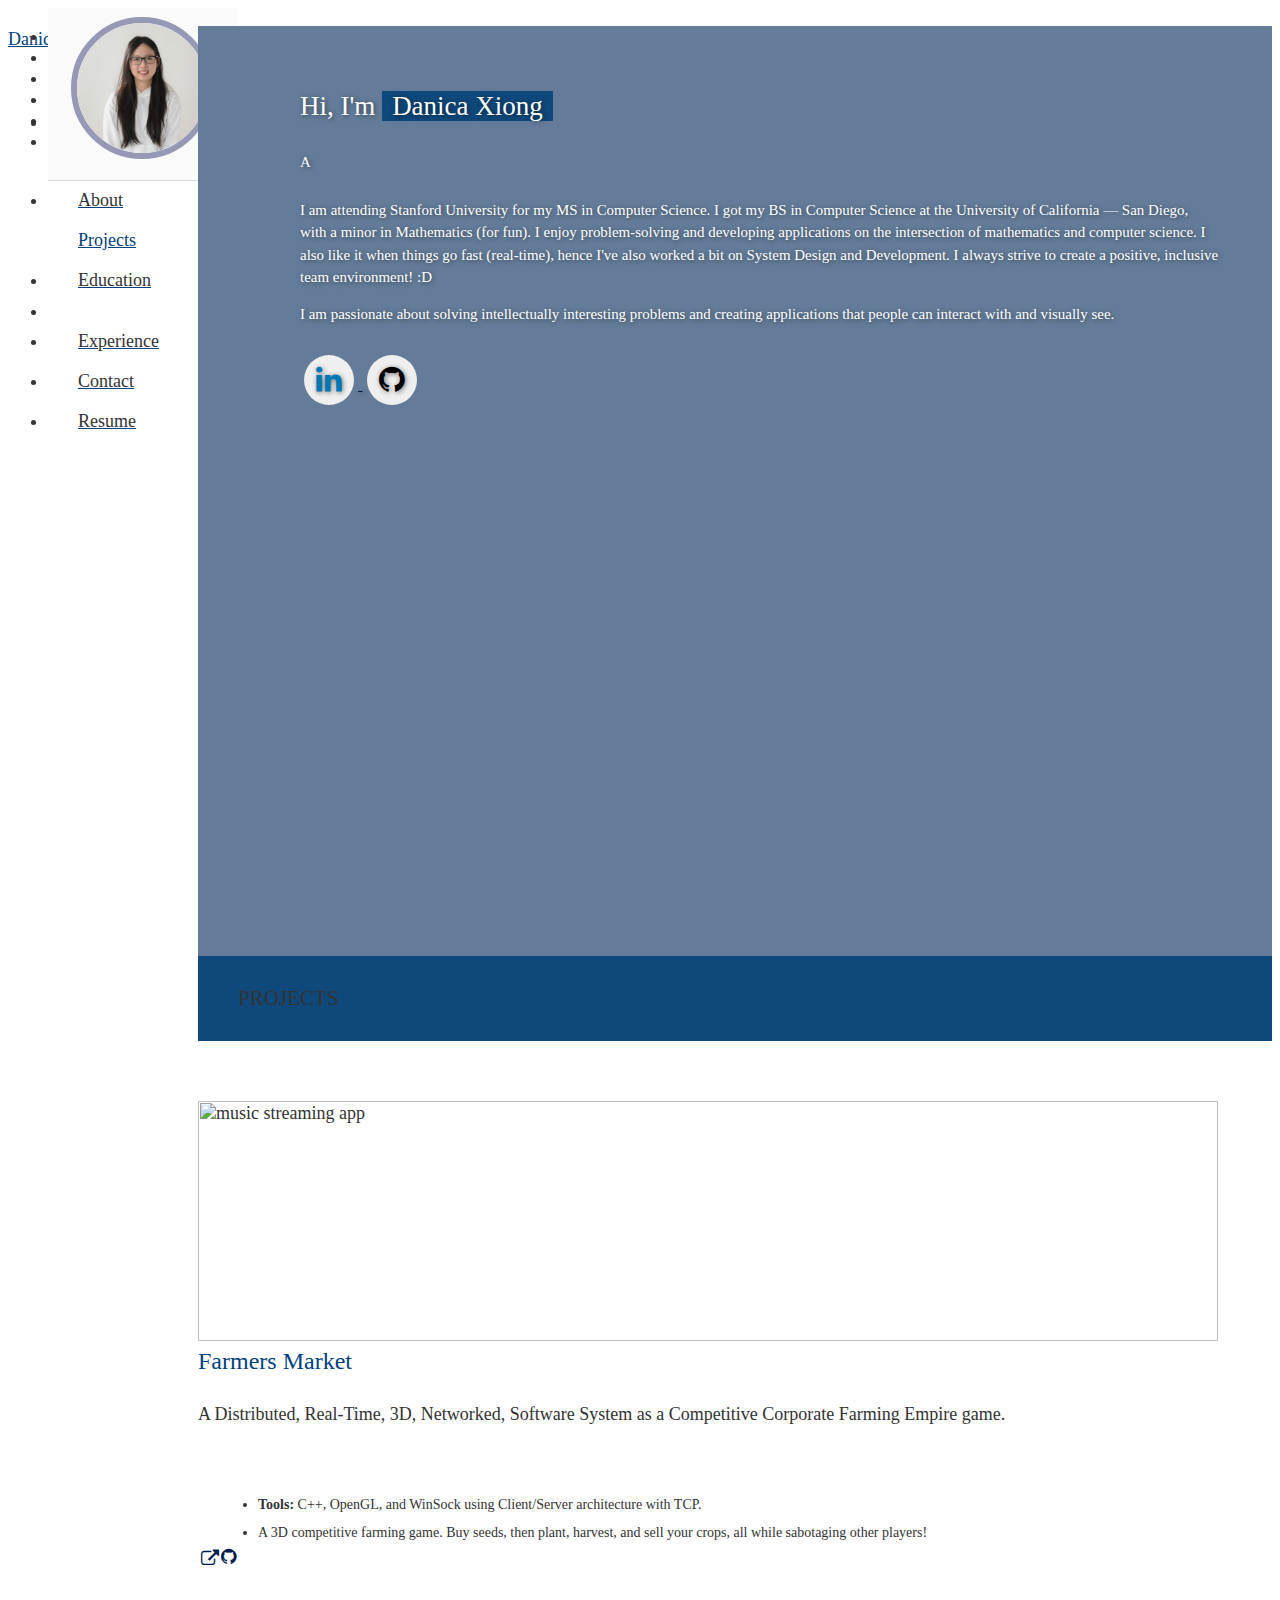
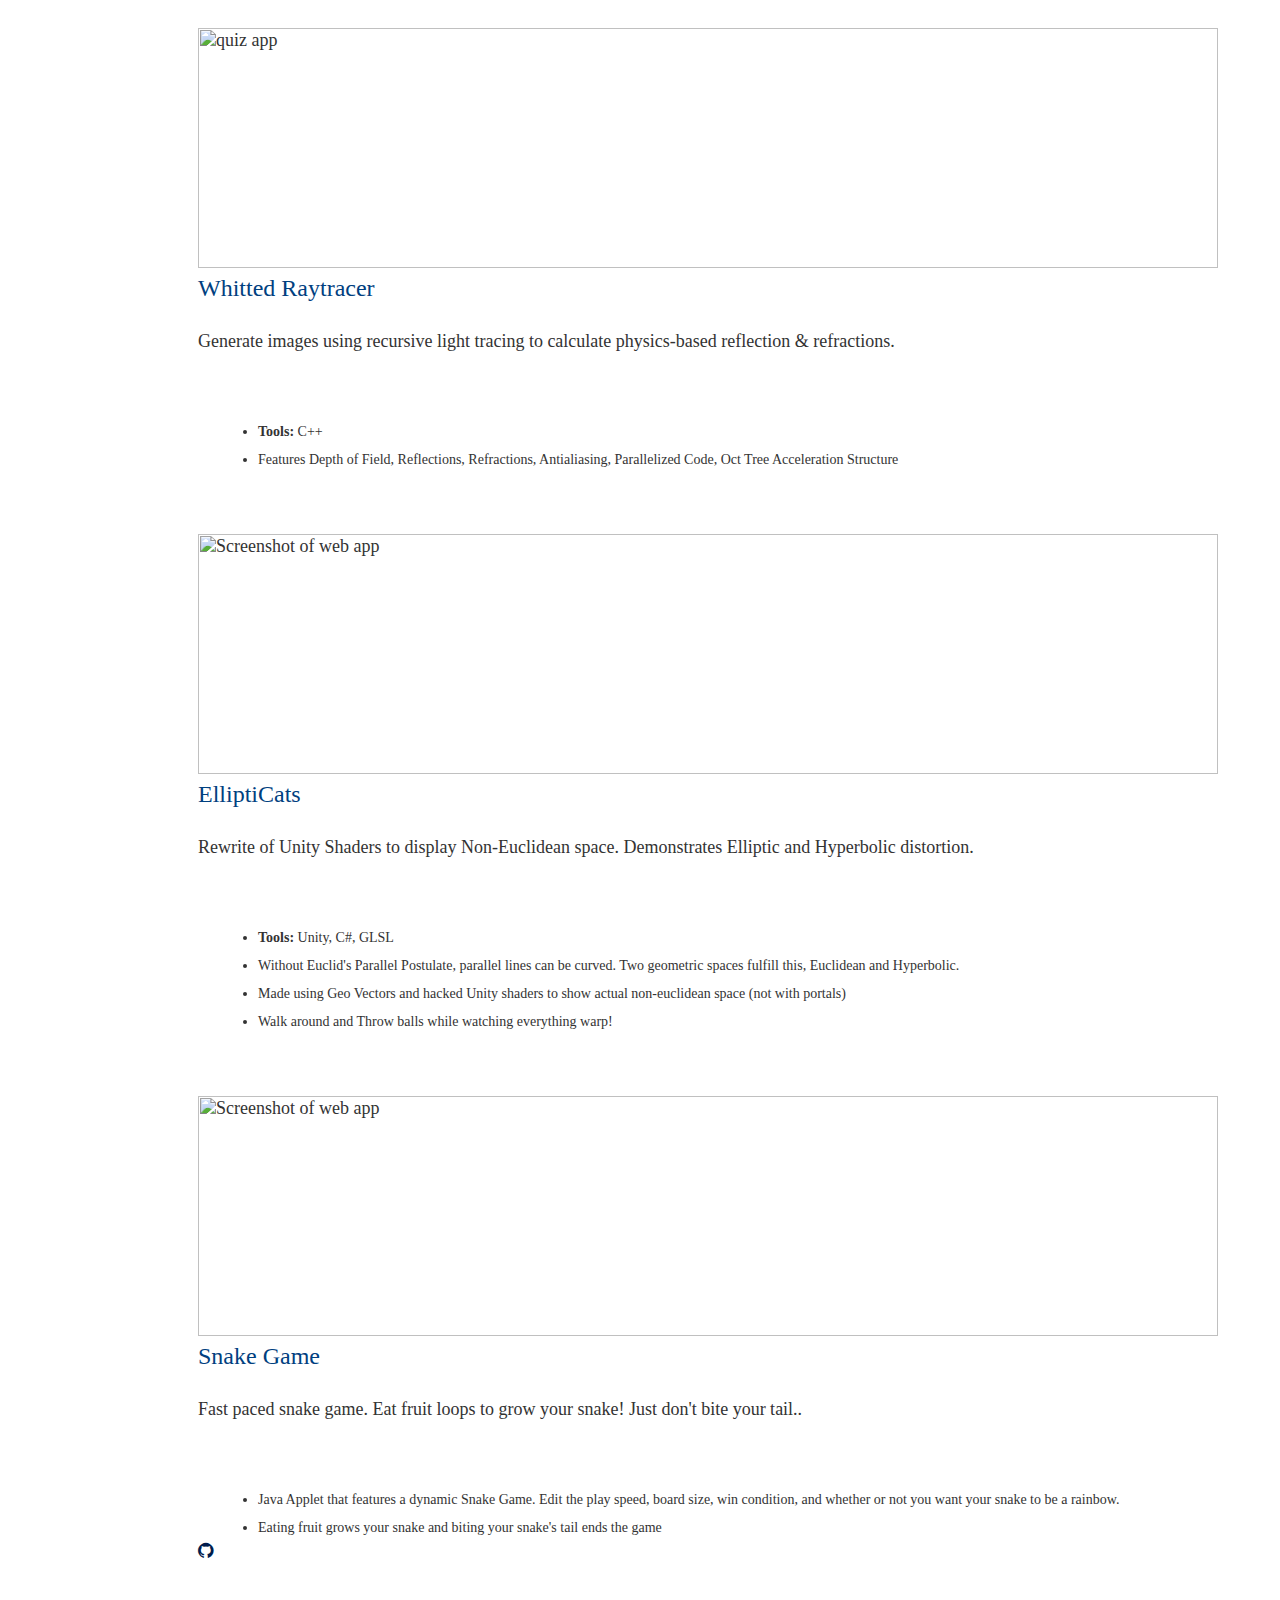
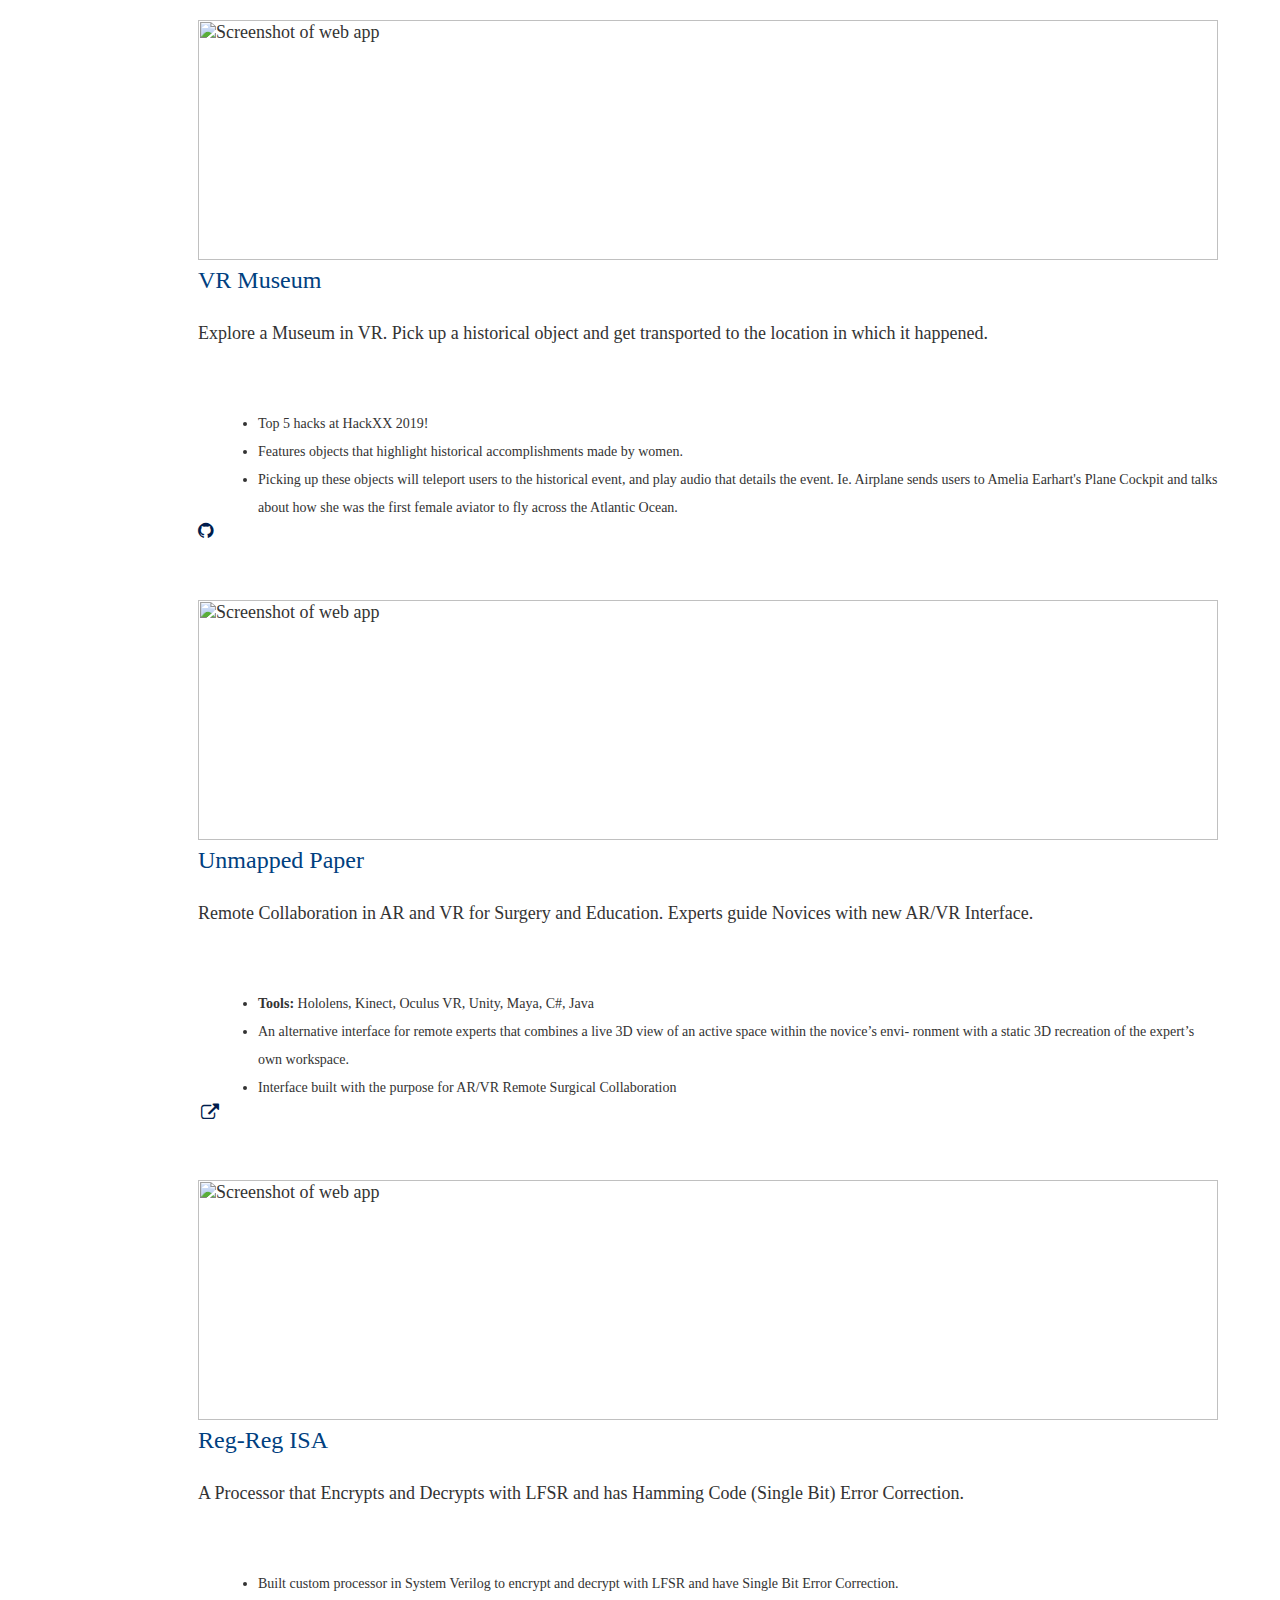
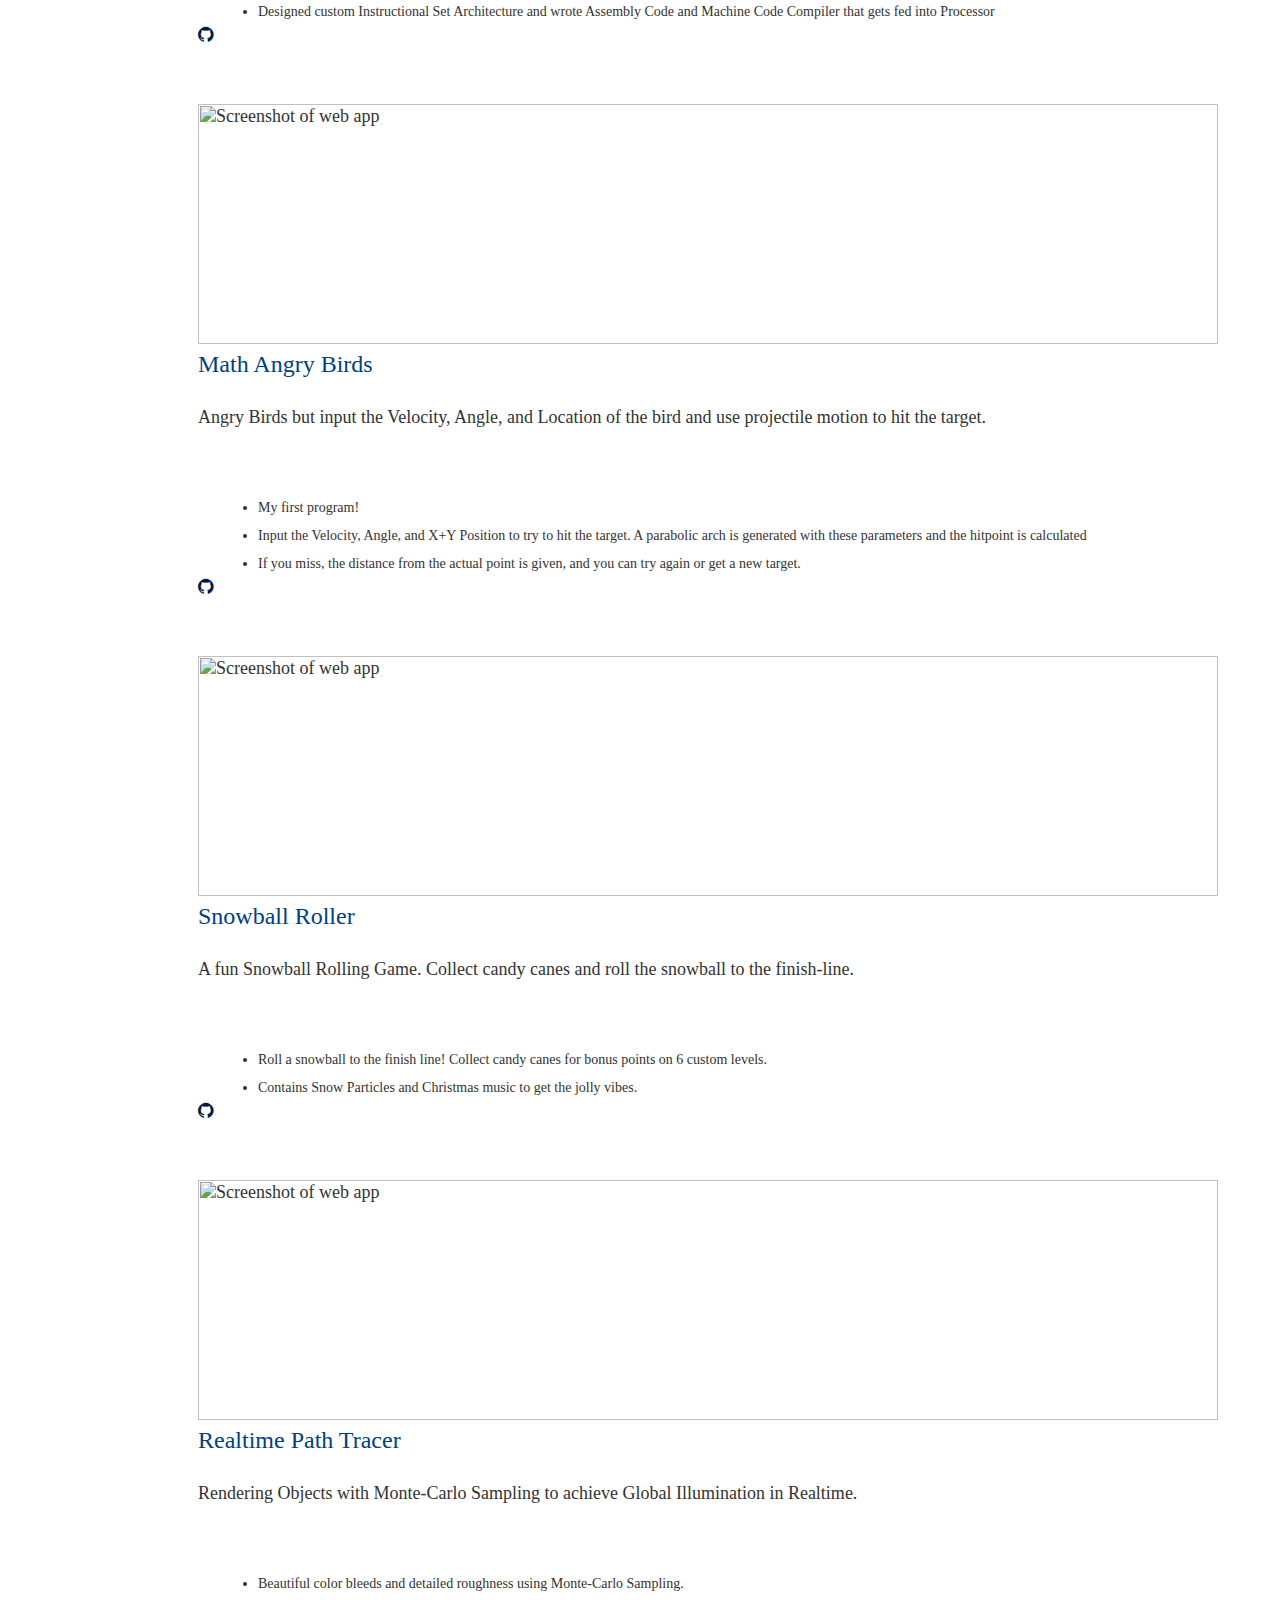
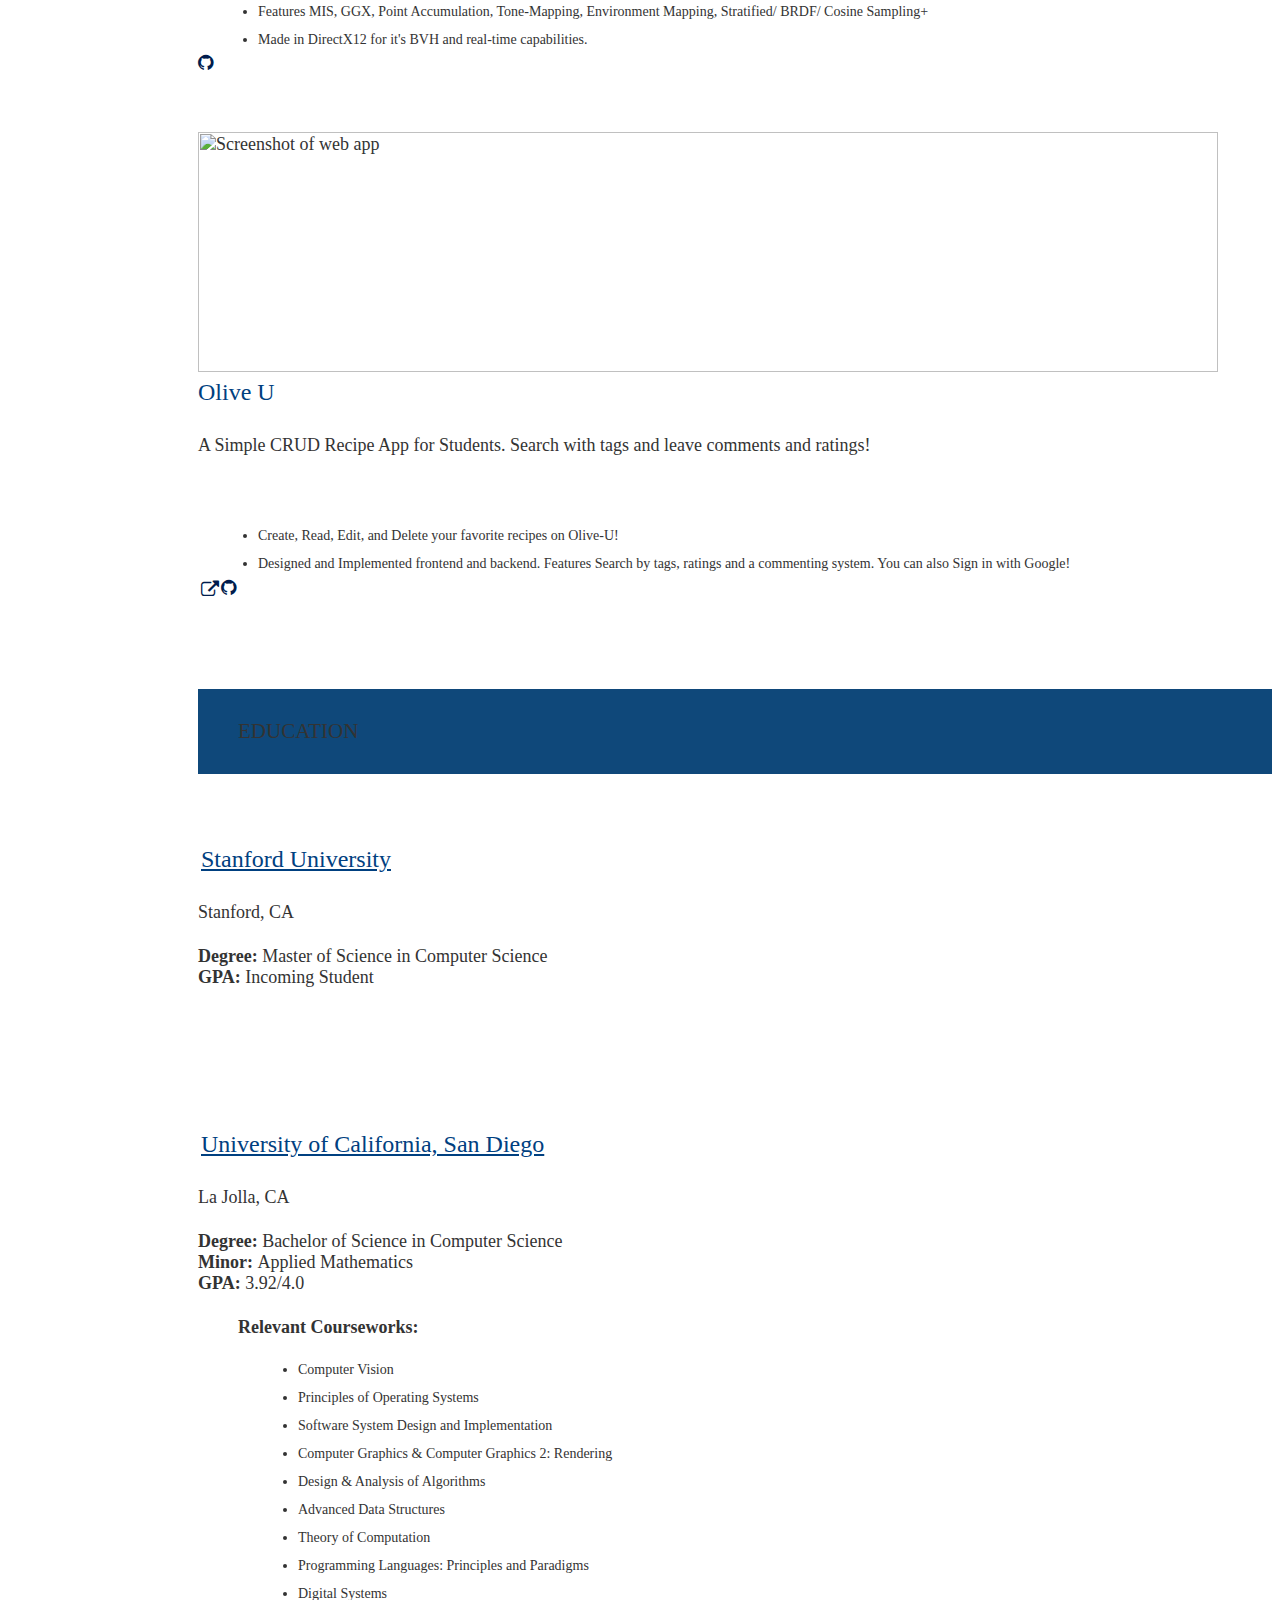
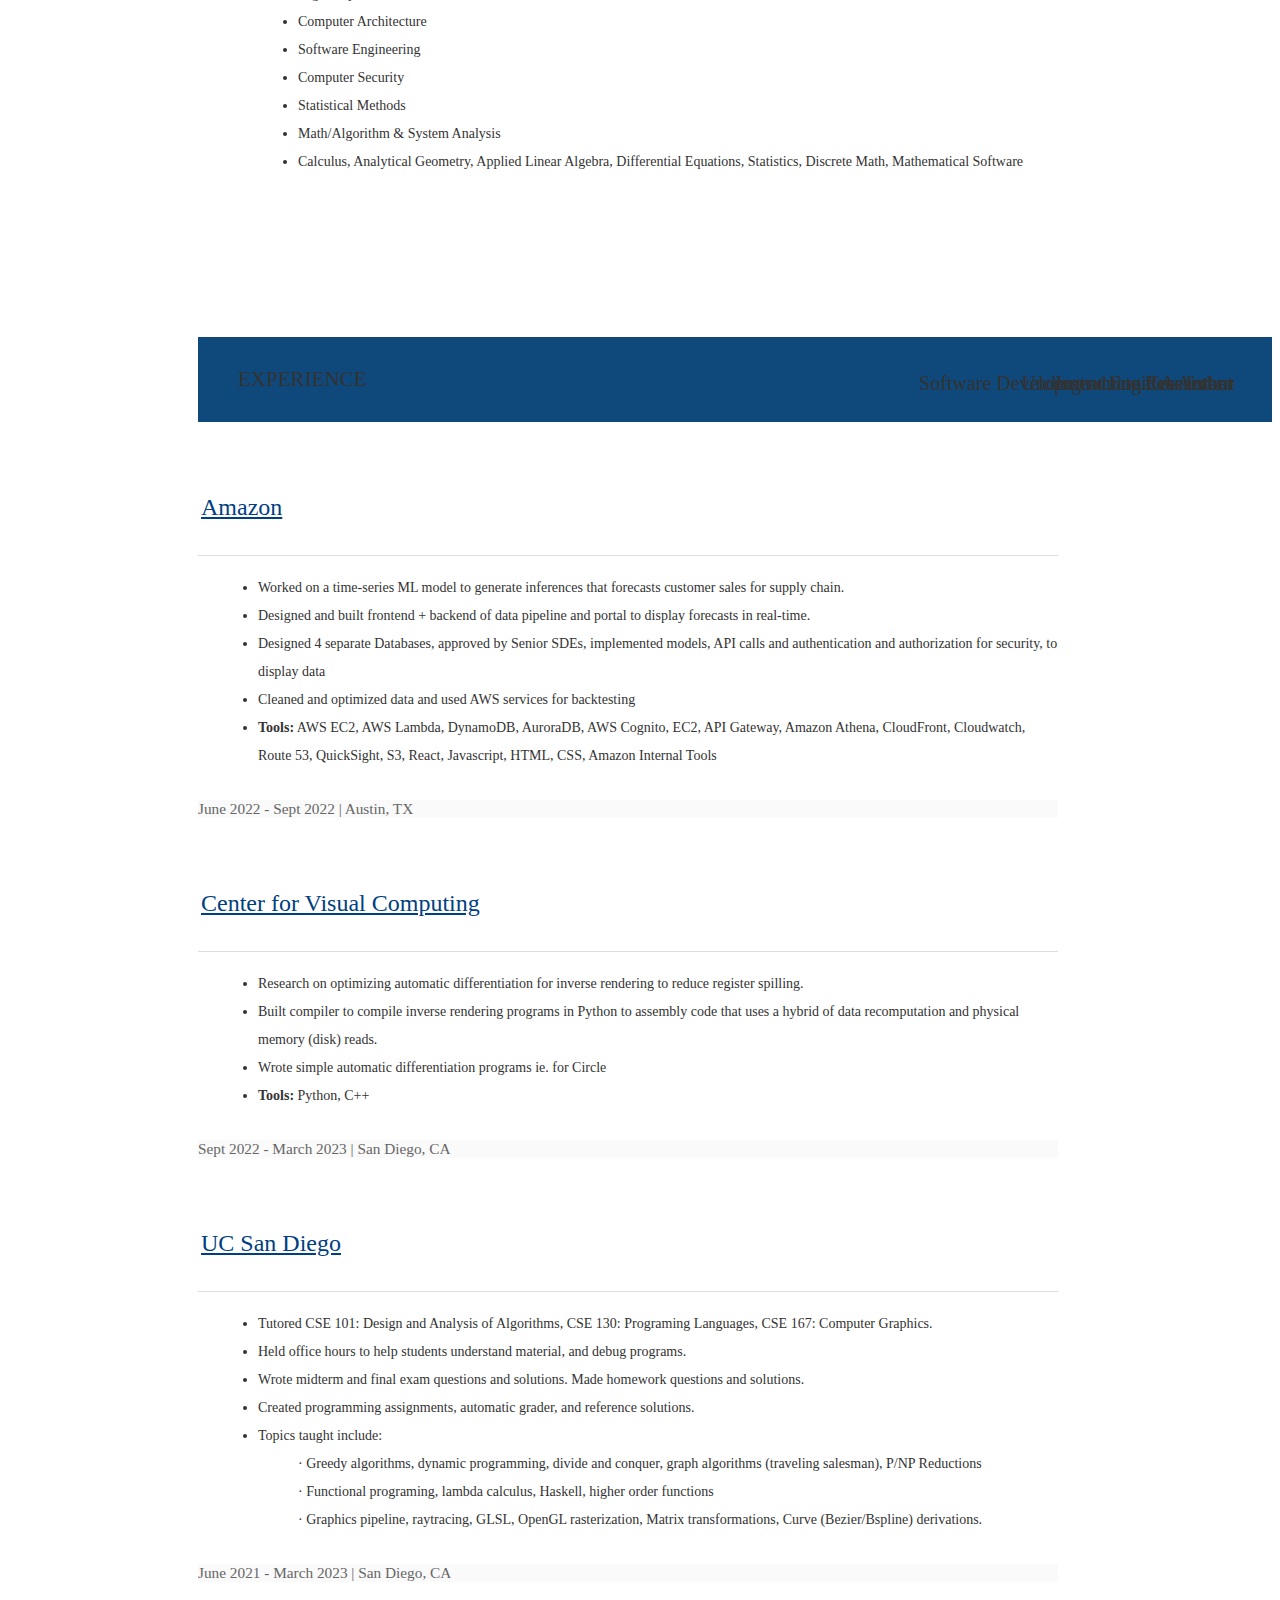
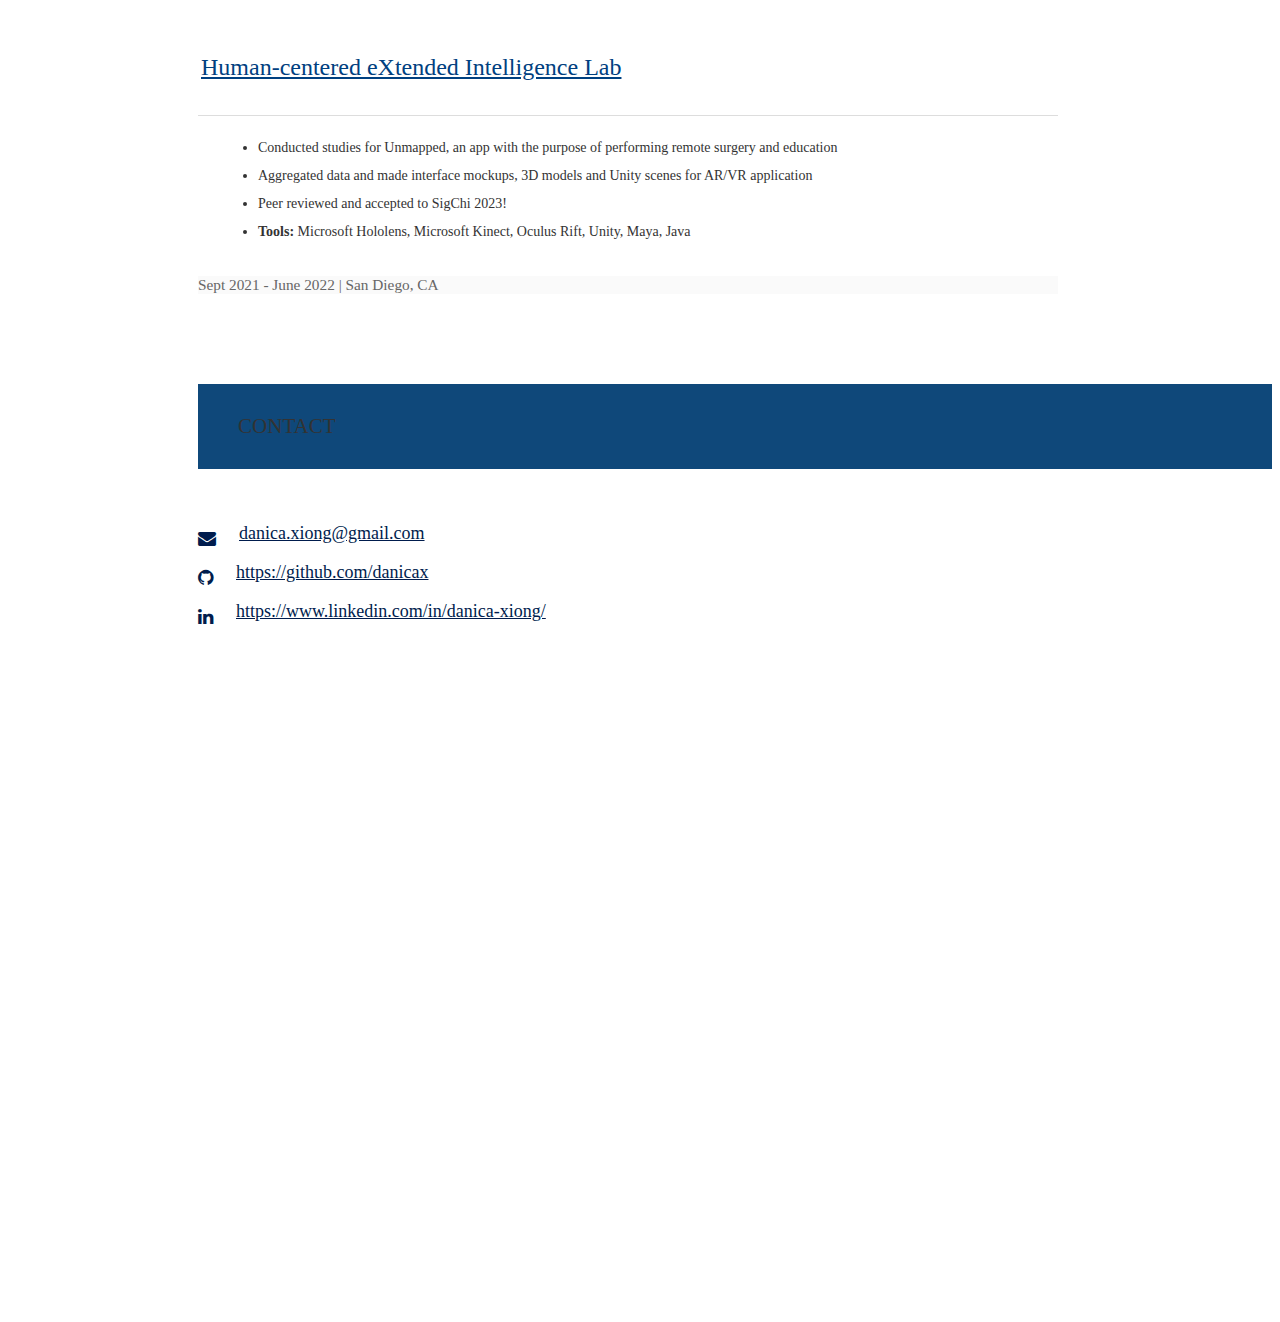
==== commit a98240fe: "new pic" ====
--- a/index.html
+++ b/index.html
@@ -96,7 +96,7 @@
 
             <li class="logo">
                 <a id="logo-container" aria-label="Navigate to the beginning of the page" href="#intro" class="brand-logo grey-blue-text">
-                    <img src="/assets/img/pres.jpeg" class="circle img-responsive profile-pic" alt="avatar">
+                    <img src="/assets/img/me.jpeg" class="circle img-responsive profile-pic" alt="avatar">
                 </a>
             </li>
 
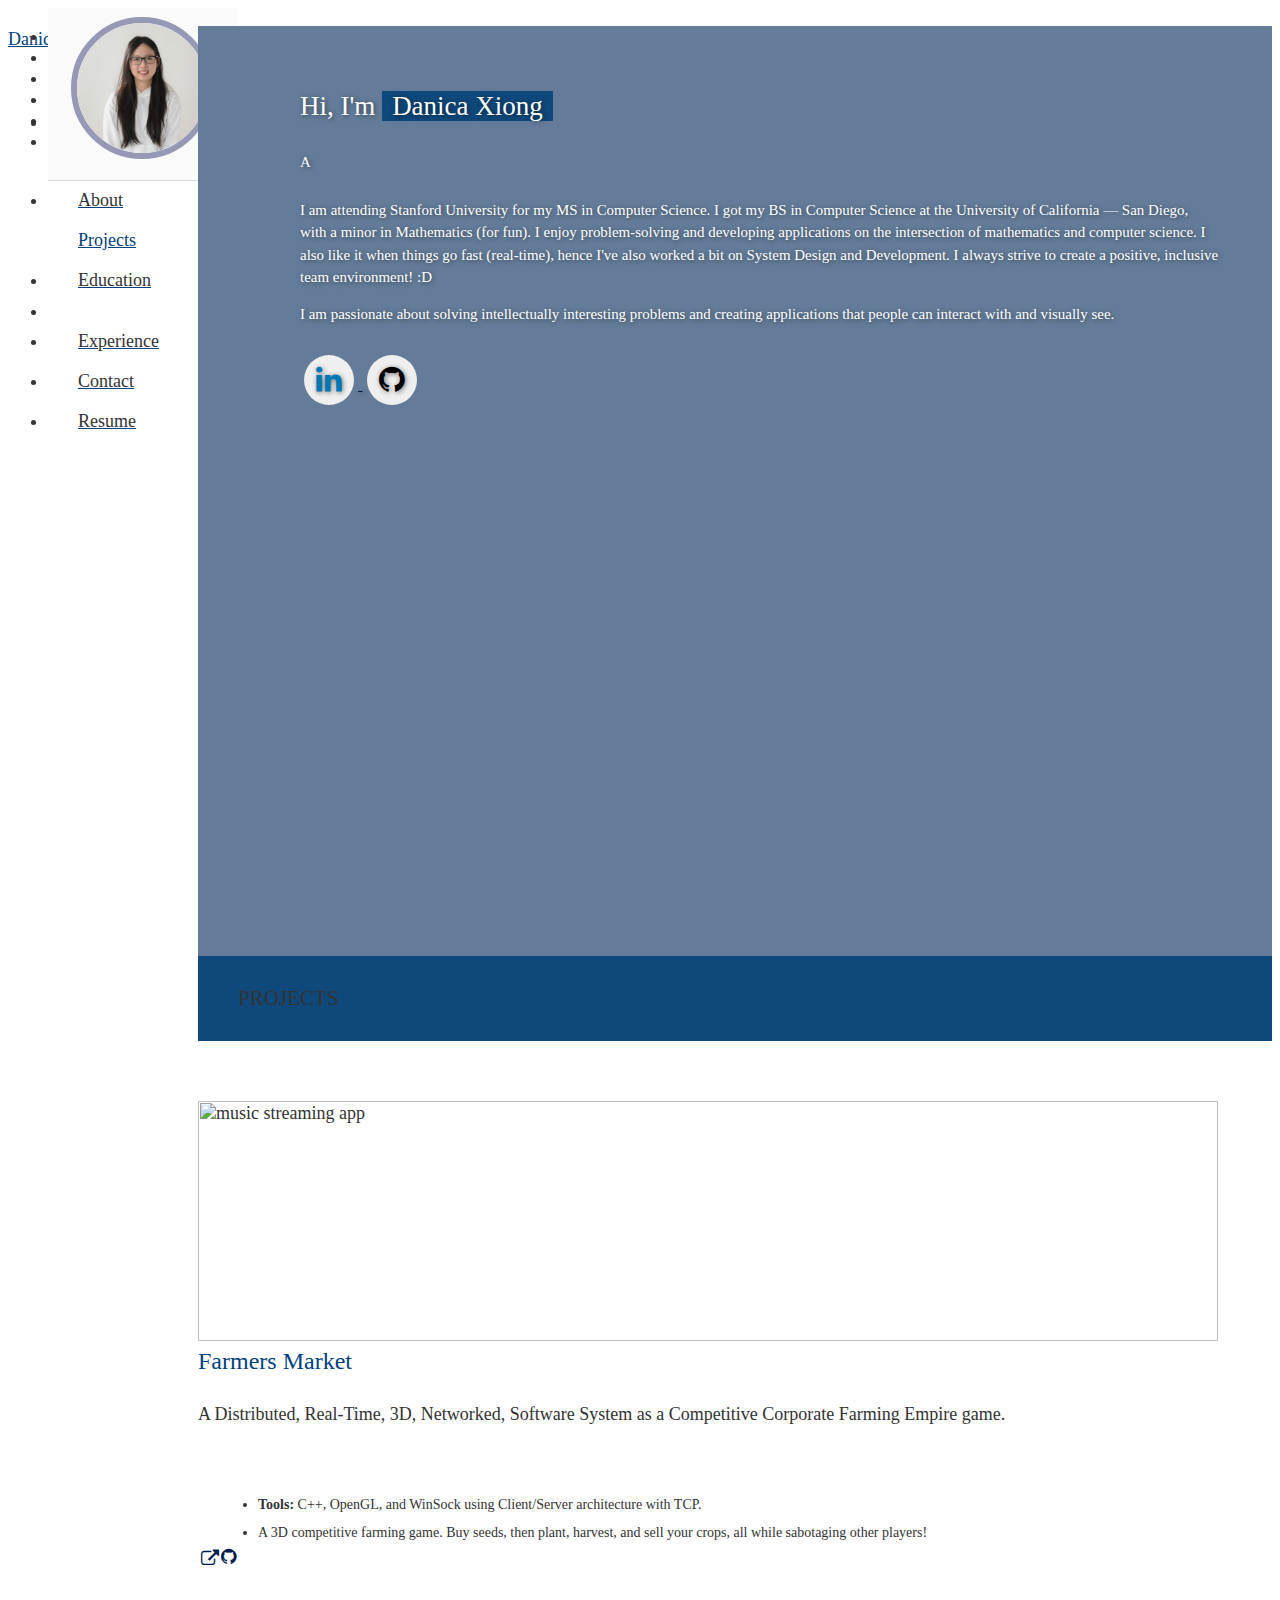
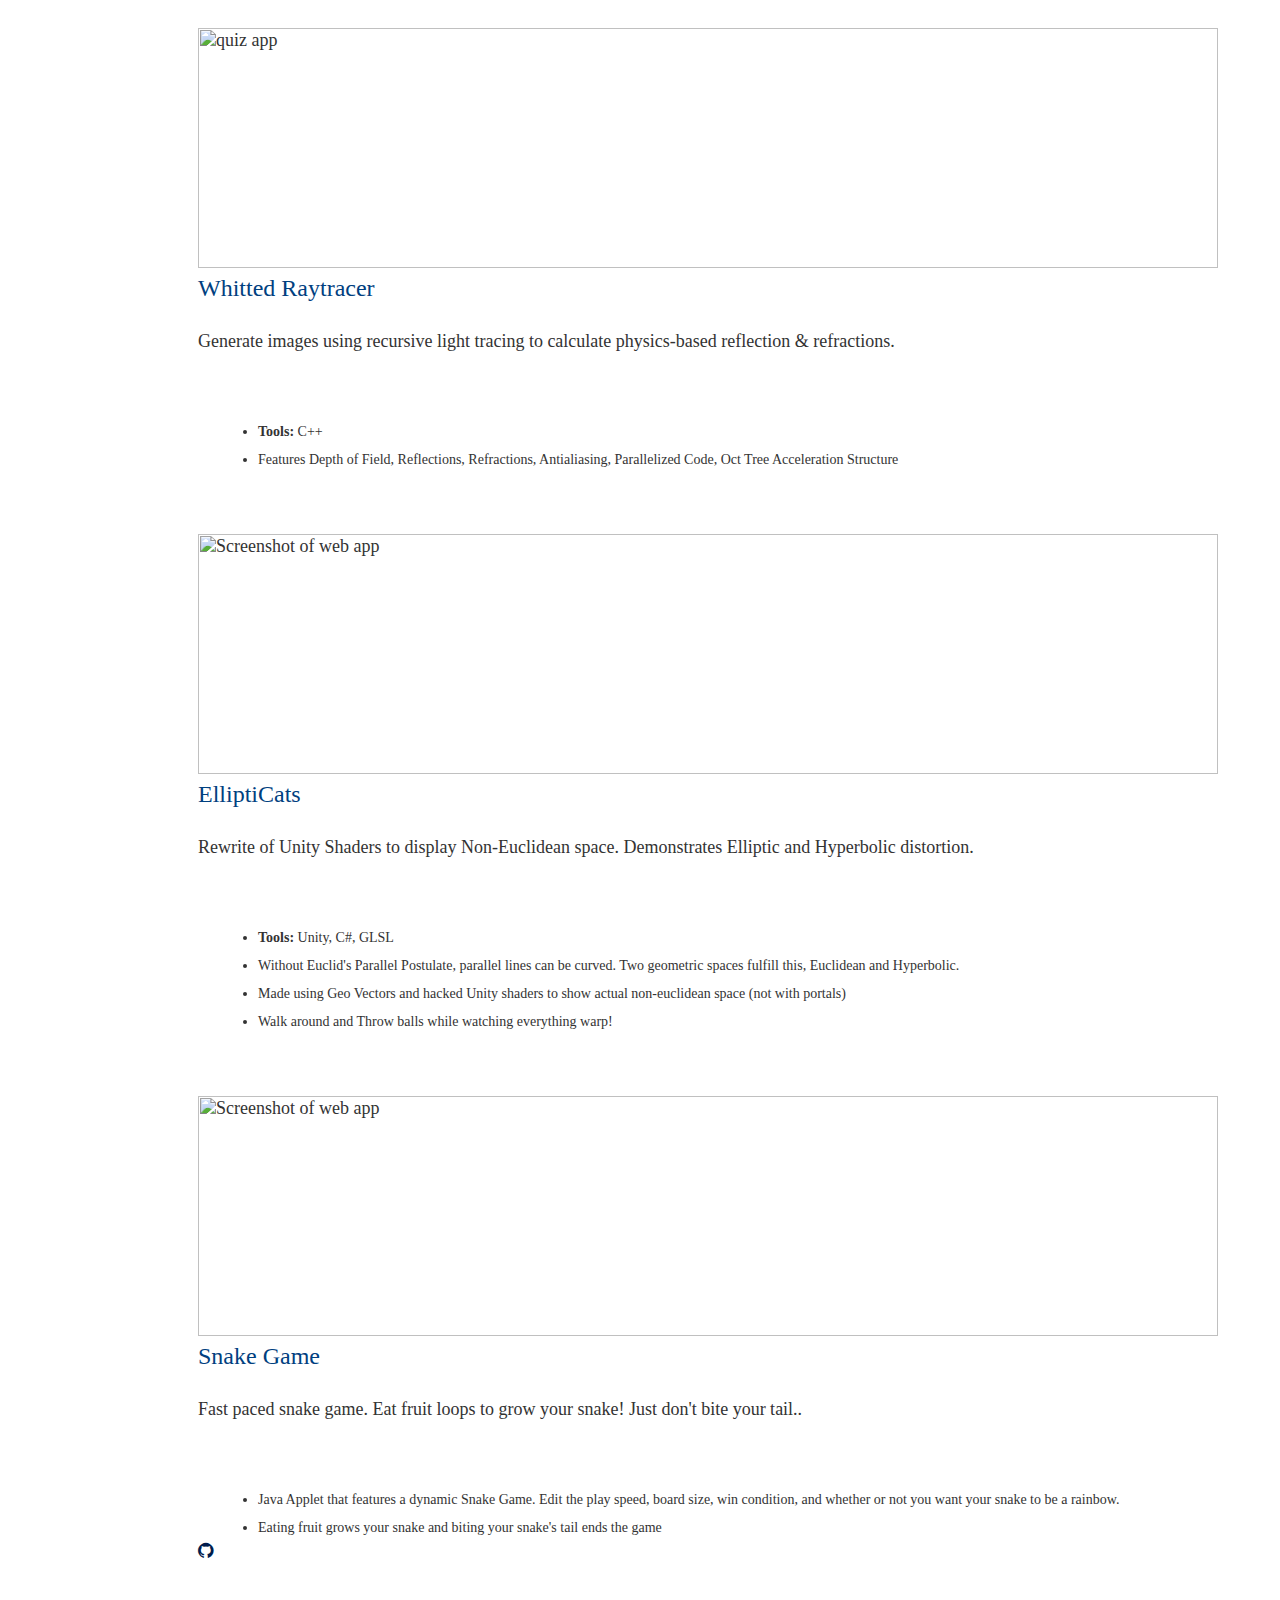
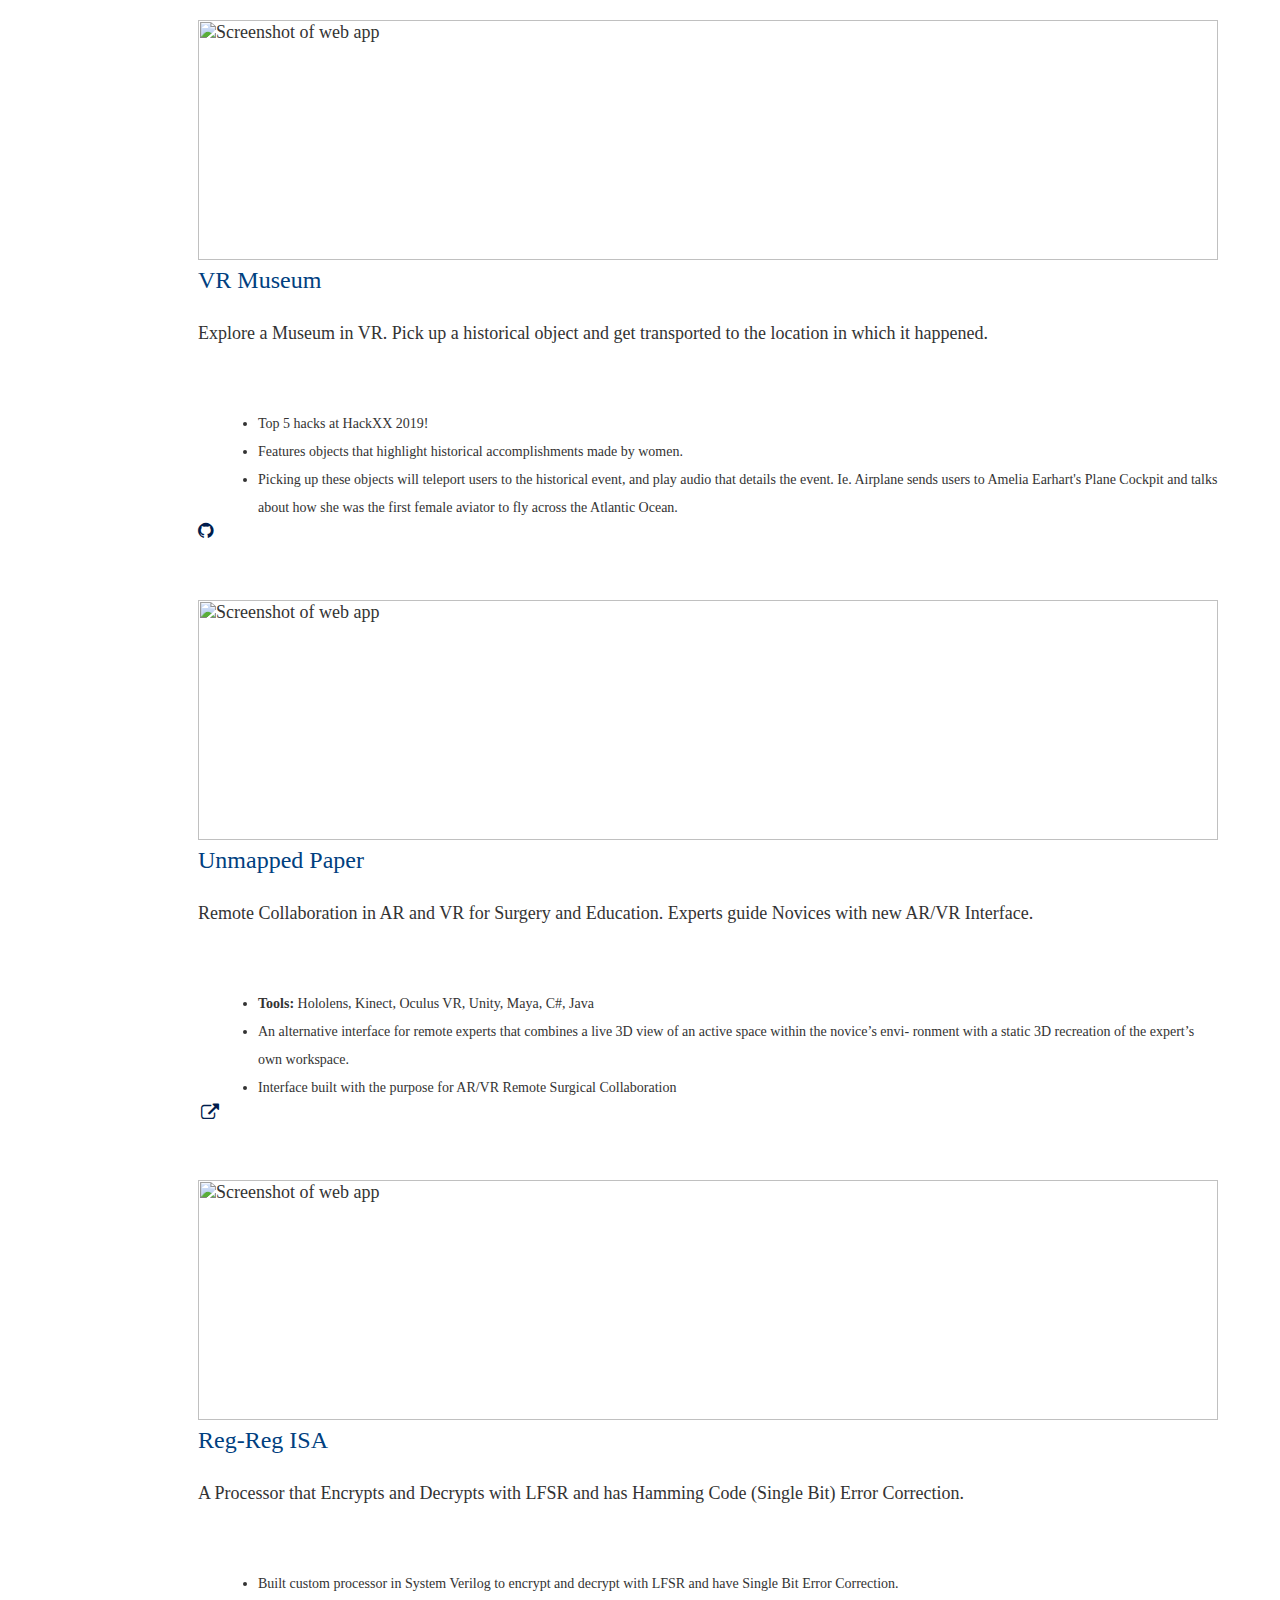
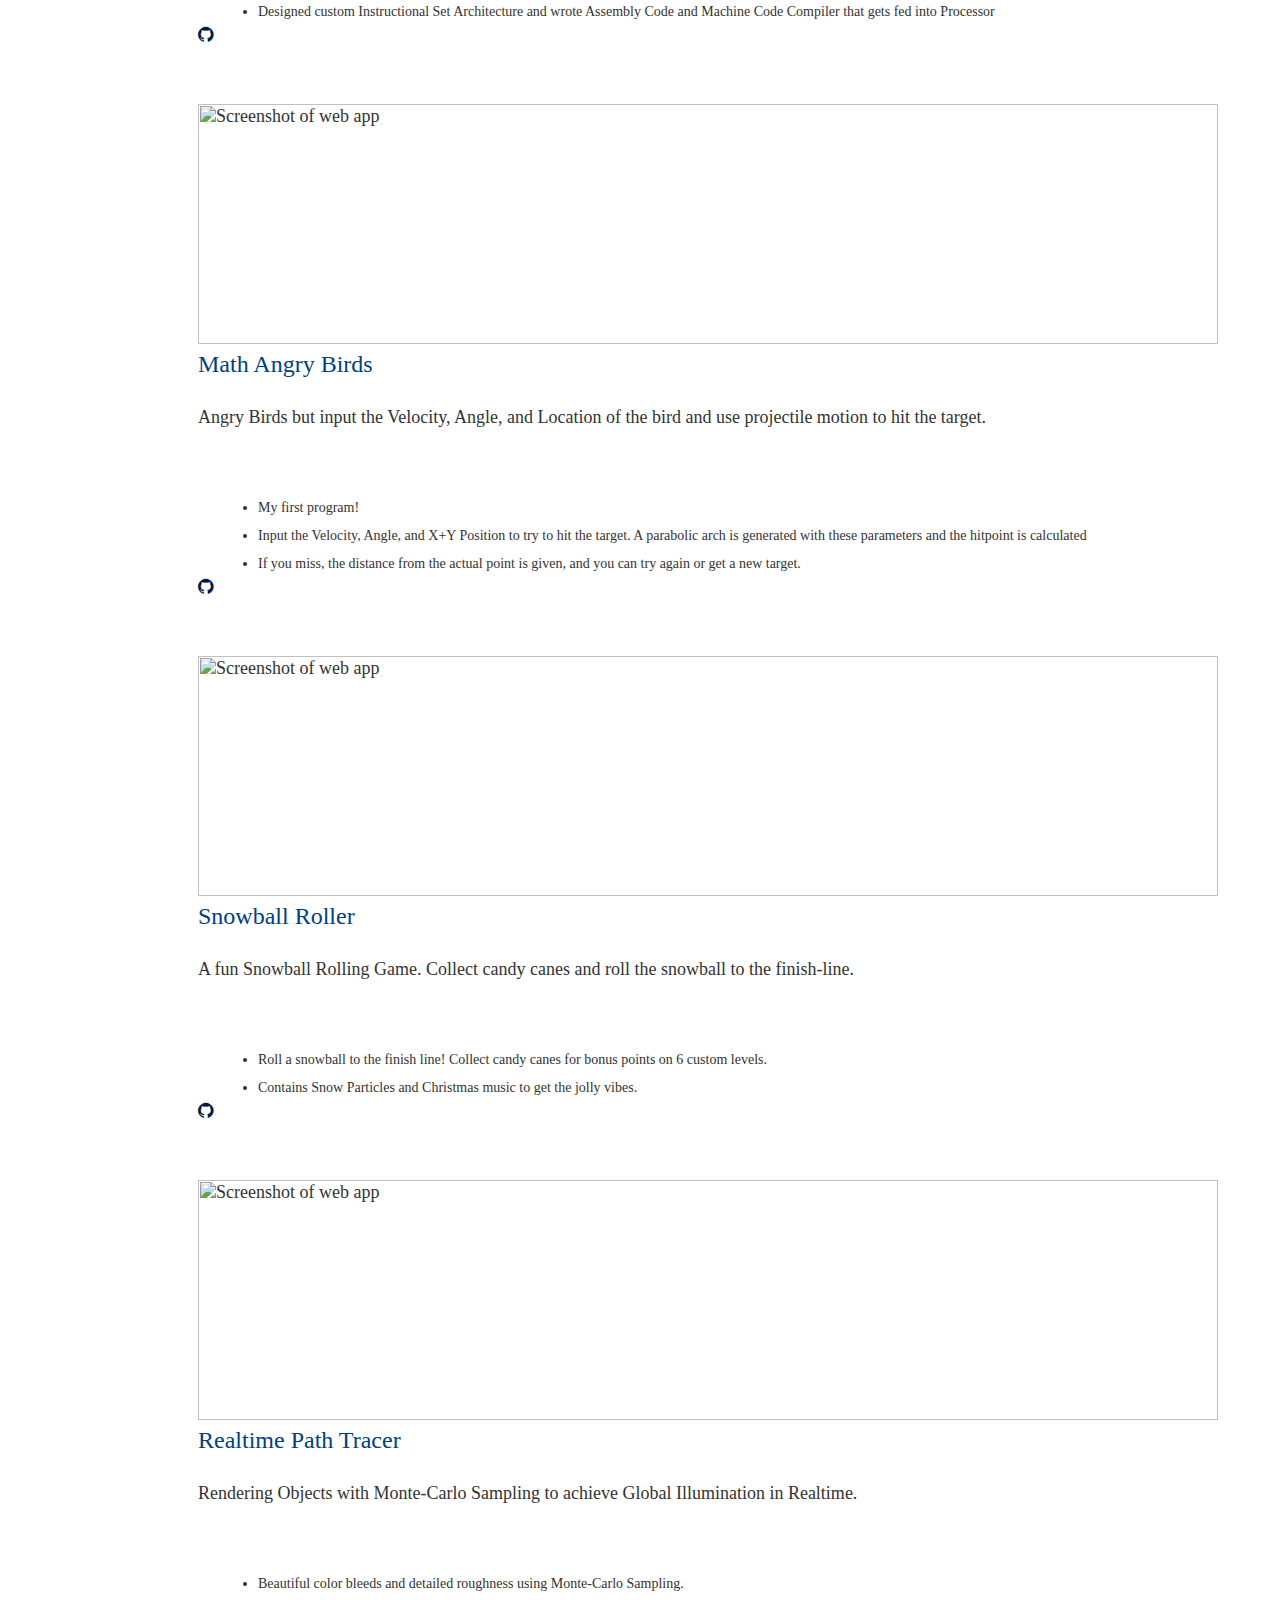
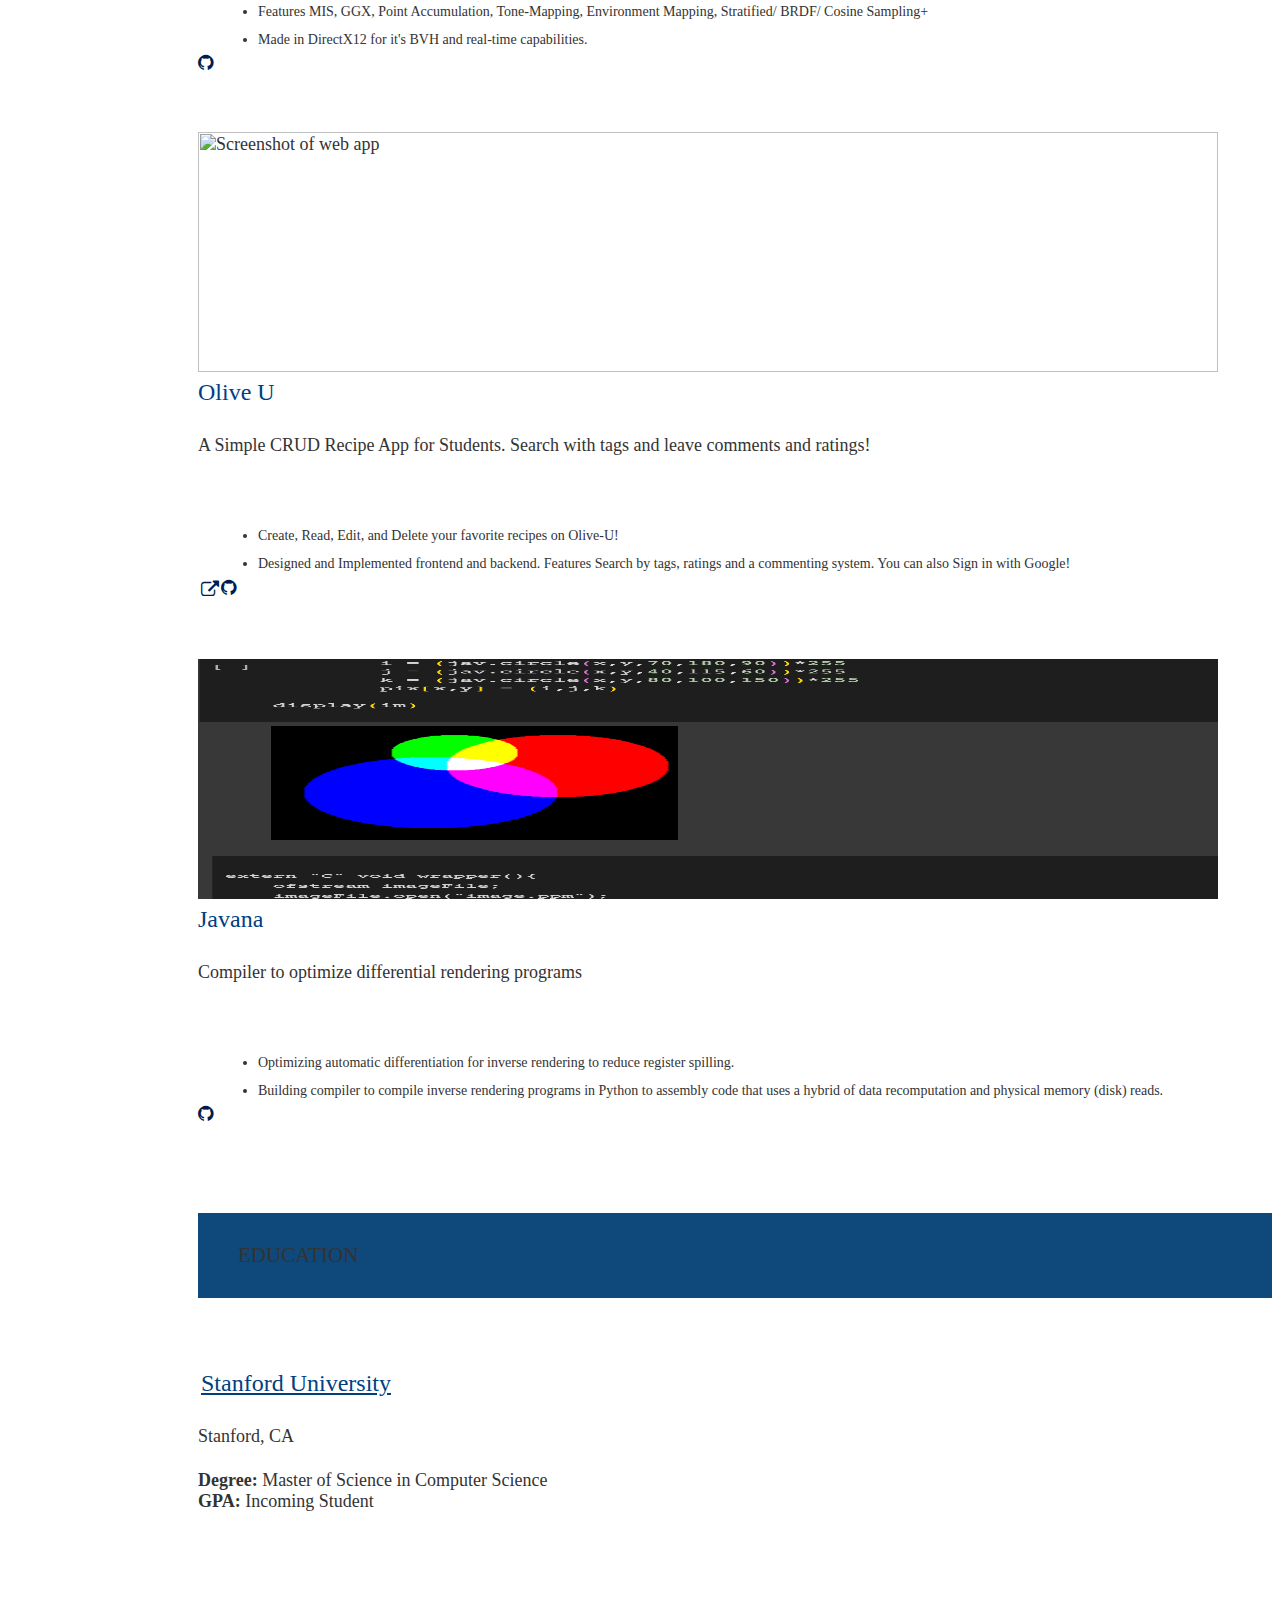
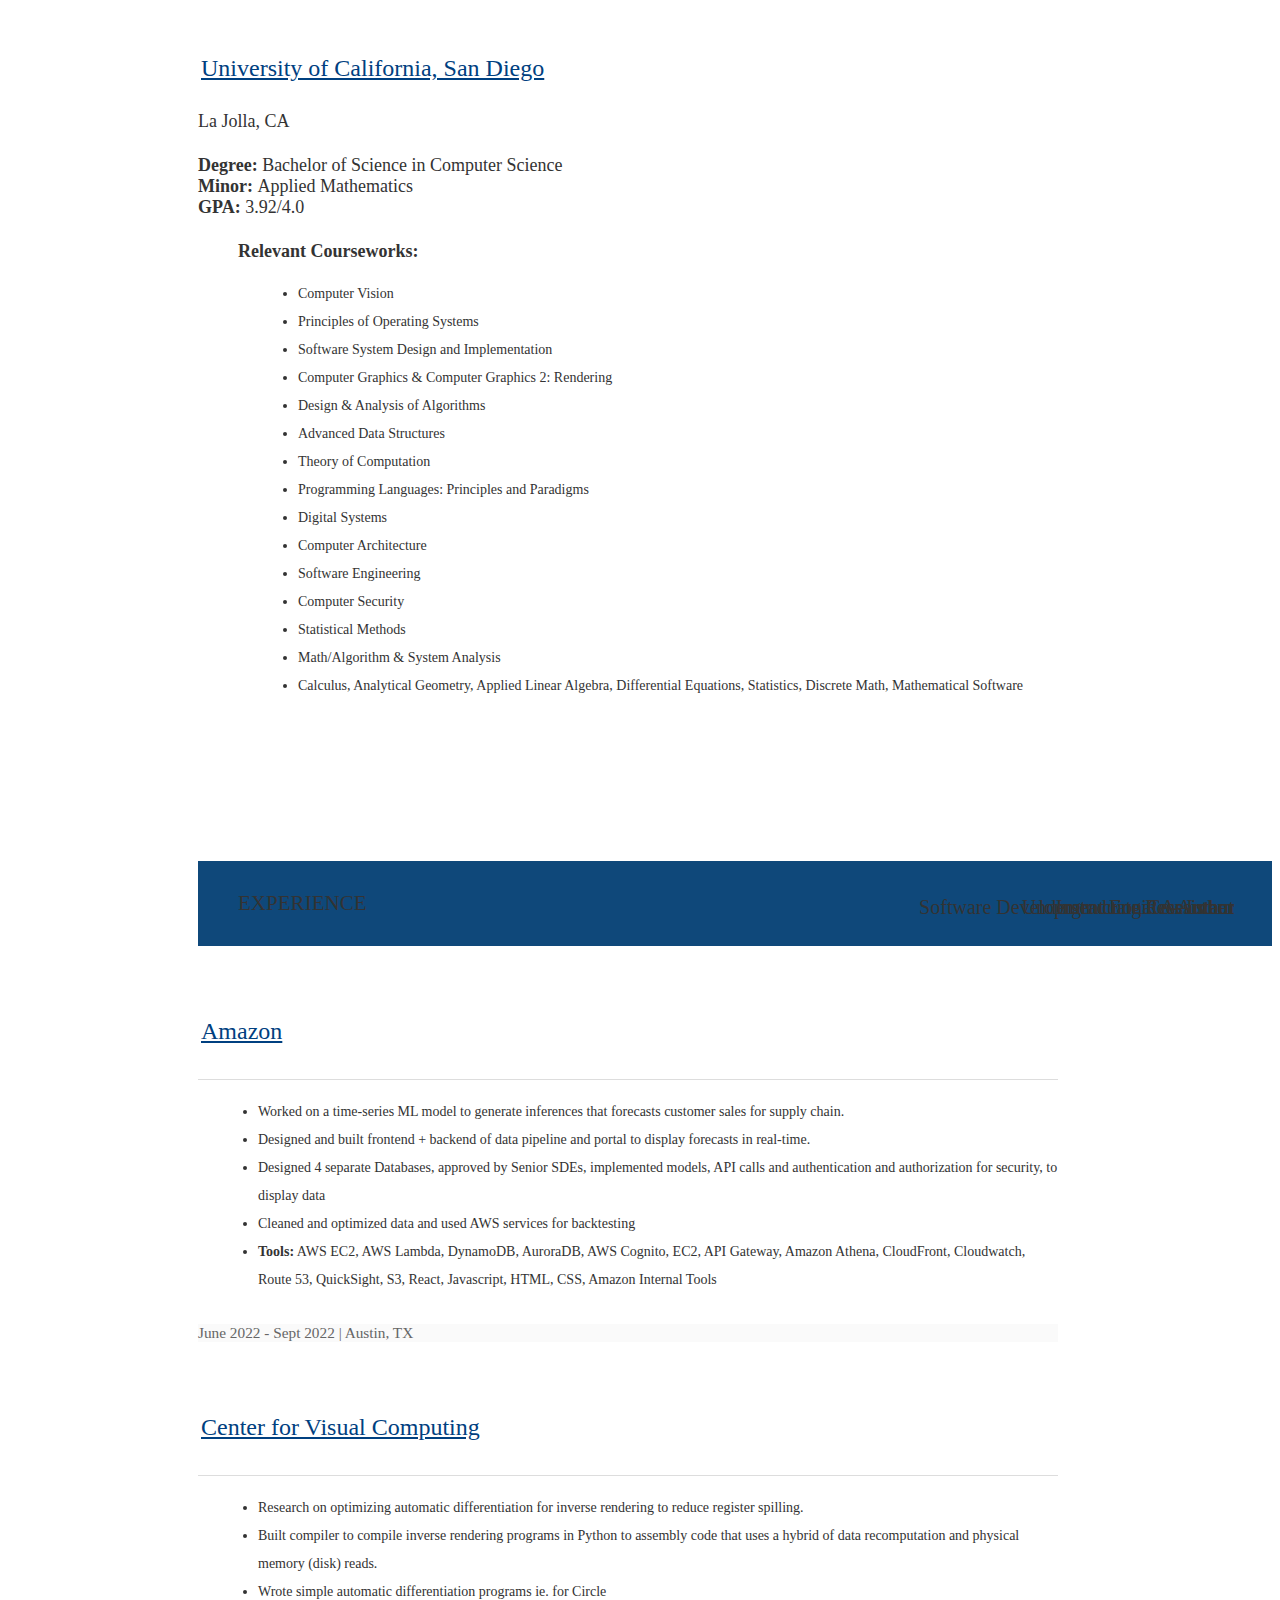
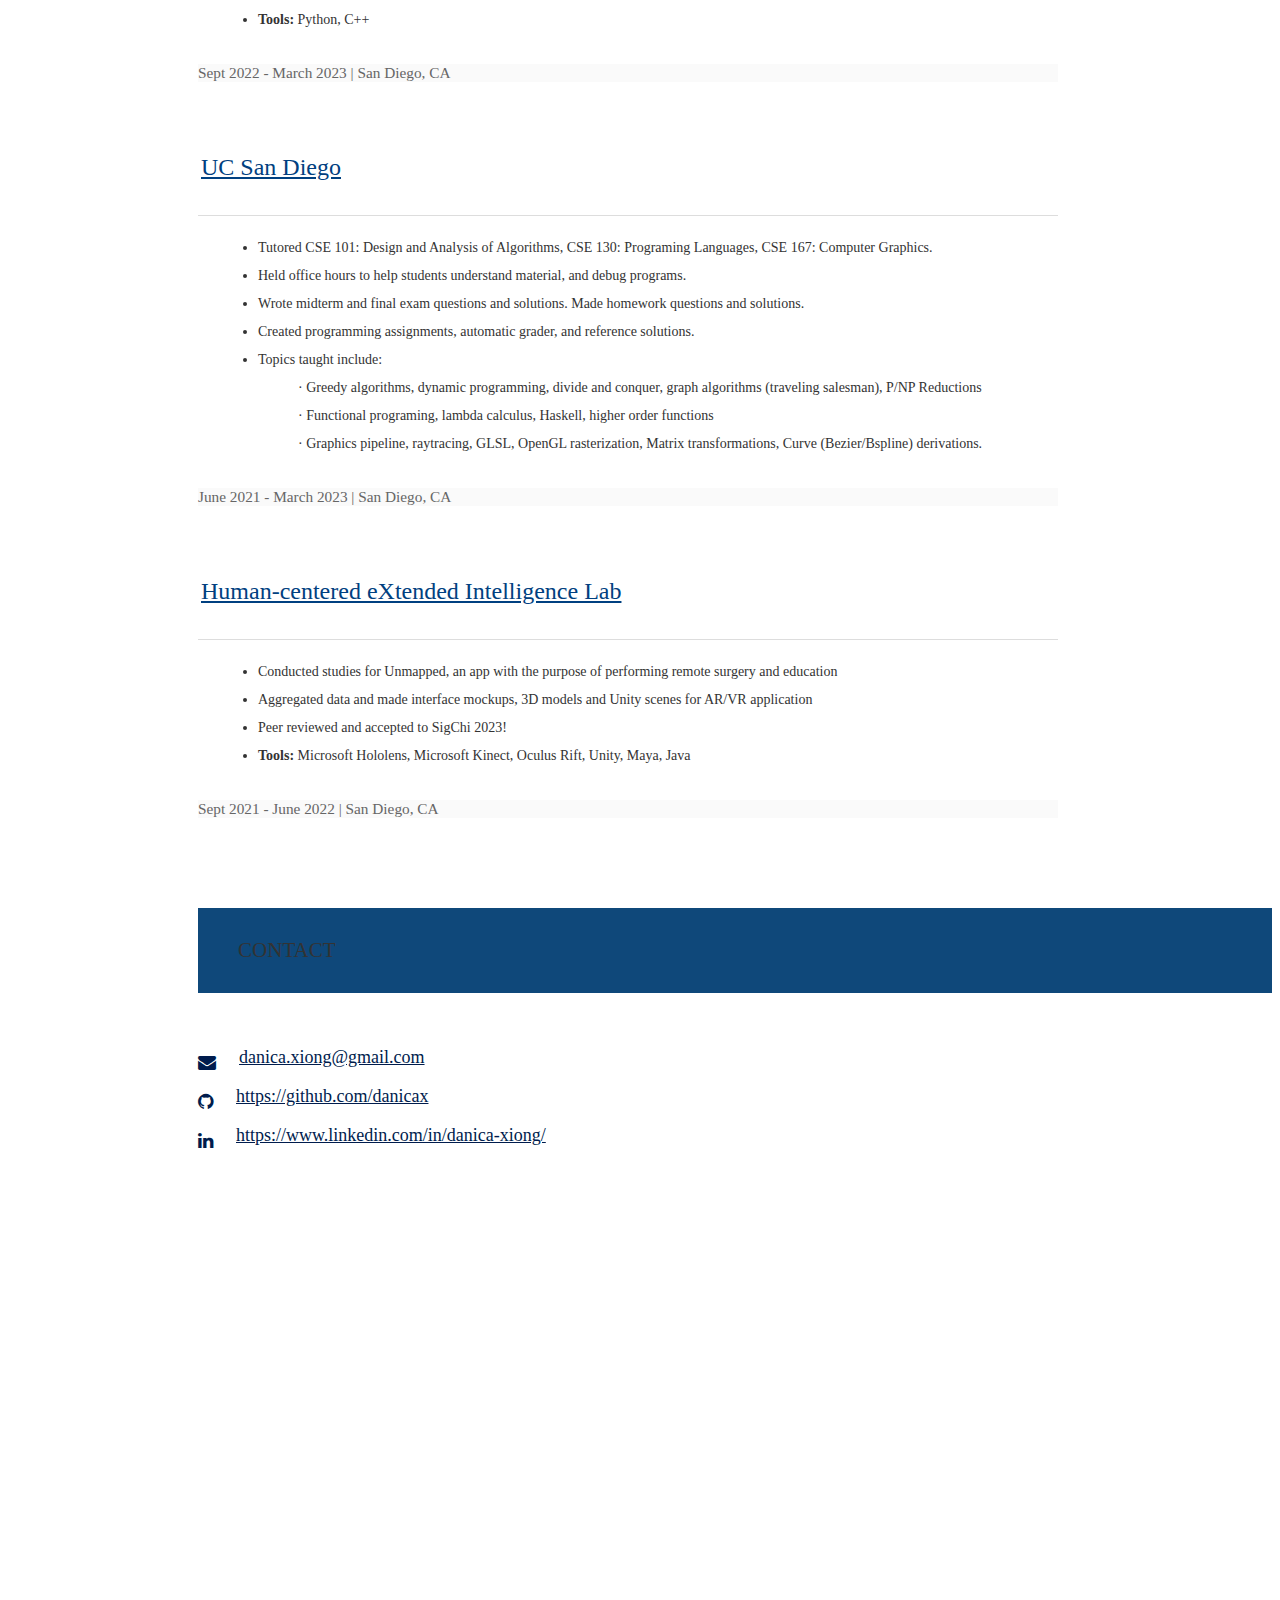
==== commit 865455ae: "resume" ====
--- a/index.html
+++ b/index.html
@@ -163,7 +163,7 @@
                     <!-- <a aria-label="Open Varad's resume in a new tab" href="#resume" target="_blank"
           onclick="window.open('https://drive.google.com/file/d/1vYi-bMyIsZPve0x_clxY8xsDtiHiOMd3/view?usp=sharing')"
           class="waves-effect waves-dark teal-text"><i class="mdi-file-folder-open small"></i><span>Resume</span></a> -->
-                    <a aria-label="Open Danica's resume in a new tab" href="https://drive.google.com/file/d/1MEoLJat0-XthFpcsVmTx9CBxy2wi-lBi/view?usp=sharing" target="_blank" class="waves-effect waves-dark teal-text"><i class="mdi-file-folder-open small"></i><span>Resume</span></a>
+                    <a aria-label="Open Danica's resume in a new tab" href="https://drive.google.com/file/d/1AIltK0JxtuzPFdYDLk-gf7wAa3xXmpFc/view?usp=sharing" target="_blank" class="waves-effect waves-dark teal-text"><i class="mdi-file-folder-open small"></i><span>Resume</span></a>
                 </li>
         </ul>
     </nav>
@@ -209,7 +209,7 @@
             </li>
 
             <li class="bold">
-                <a aria-label="Open Danica's Resume in a new tab" href="https://drive.google.com/file/d/1MEoLJat0-XthFpcsVmTx9CBxy2wi-lBi/view?usp=sharingg" target="_blank" class="waves-effect waves-dark teal-text"><i class="mdi-file-folder-open small"></i><span>Resume</span></a>
+                <a aria-label="Open Danica's Resume in a new tab" href="https://drive.google.com/file/d/1AIltK0JxtuzPFdYDLk-gf7wAa3xXmpFc/view?usp=sharing" target="_blank" class="waves-effect waves-dark teal-text"><i class="mdi-file-folder-open small"></i><span>Resume</span></a>
             </li>
         </ul>
     </nav>
@@ -713,6 +713,36 @@
                             </div>
                         </div>
                     </div>
+                    <!--NEXT 5-->
+                    <div class="col s12 m6 l4">
+                        <div class="card medium">
+                            <div class="card-image waves-effect waves-block waves-light">
+                                <img alt="Screenshot of  web app" src="/assets/img/javana.png" style="height: 100%; width: 100%" class="activator" />
+                            </div>
+                            <div class="card-content">
+                                <span class="card-title activator teal-text hoverline">Javana<i
+      class="mdi-navigation-more-vert right"></i></span>
+
+                                <p>
+                                    Compiler to optimize differential rendering programs
+                                </p>
+                            </div>
+                            <div class="card-reveal">
+                                <!-- TODO: change this -- only close button -->
+                                <!-- <span class="card-title brown-text">Accomplishments<i class="mdi-navigation-close right"></i></span> -->
+                                <span class="card-title brown-text"><small>Accomplishments</small><i
+      class="mdi-navigation-close right"></i></span>
+                                <ul>
+                                    <li>Optimizing automatic differentiation for inverse rendering to reduce register spilling.</li>
+                                    <li>Building compiler to compile inverse rendering programs in Python to assembly code that uses a hybrid of data recomputation and physical memory (disk) reads.</li>
+
+                                </ul>
+                                <div class="card-action">
+                                    <a aria-label="Visit the GitHub repo for  project" href="https://drive.google.com/file/d/17R2fJc-Fdbc_JlIi6SFx6F8fyvgW23BL/view?usp=sharing" target="_blank" data-position="top" data-tooltip="View Source" class="btn-floating btn-large waves-effect waves-light blue-grey tooltipped"><i class="fa fa-github"></i></a>
+                                </div>
+                            </div>
+                        </div>
+                    </div>
                     <!---->
                 </div>
             </div>
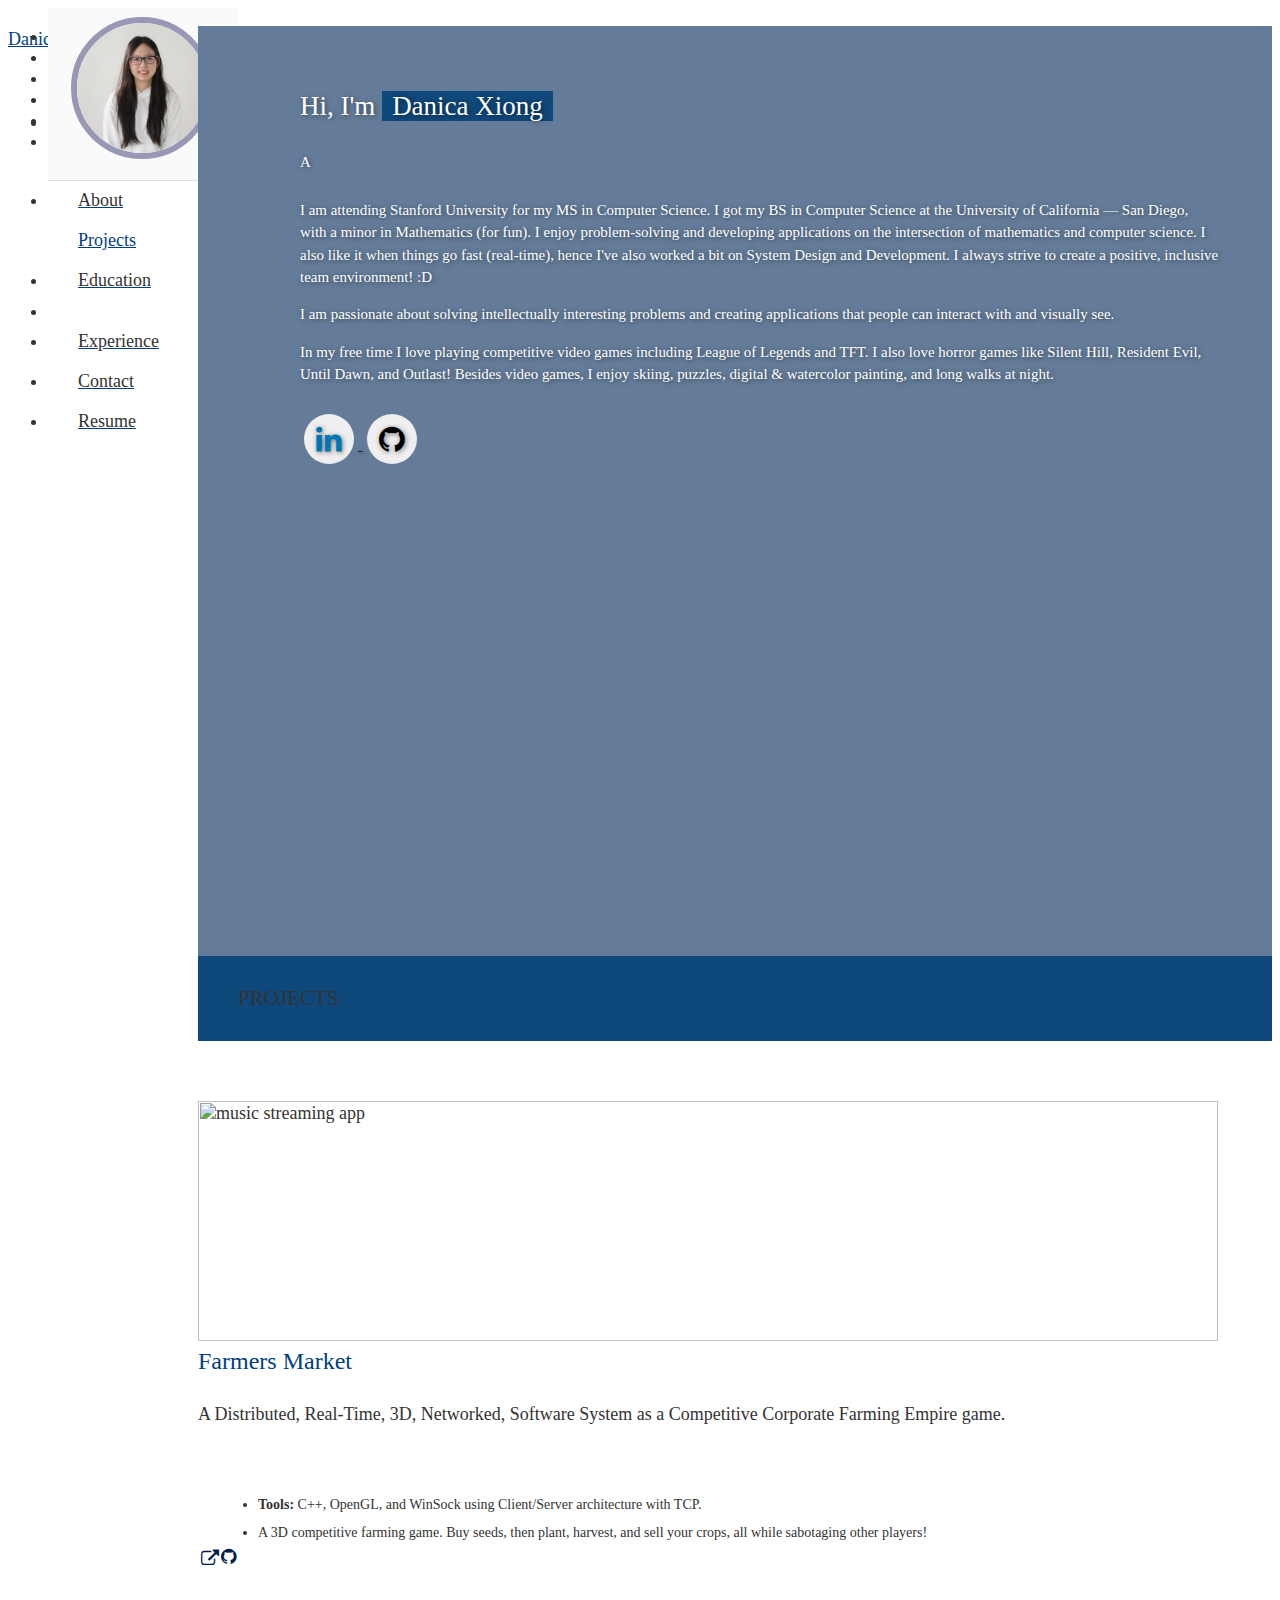
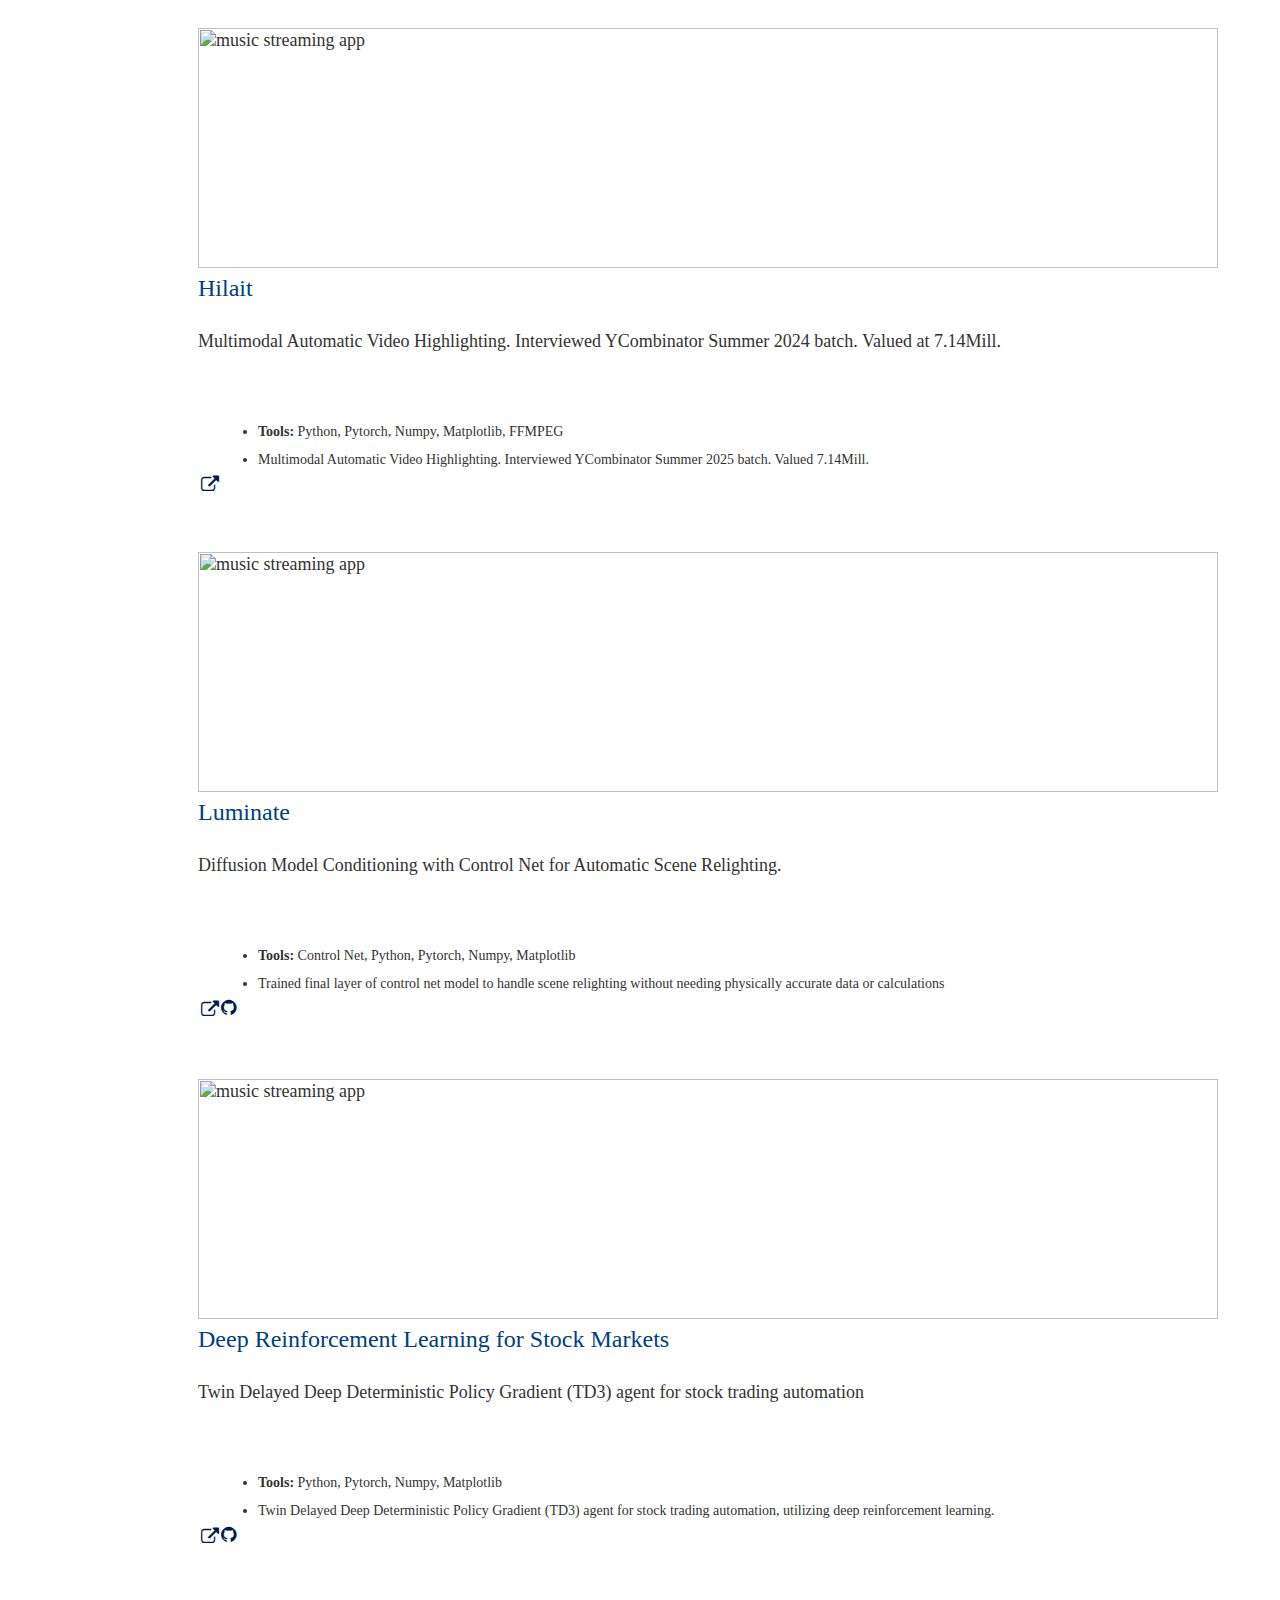
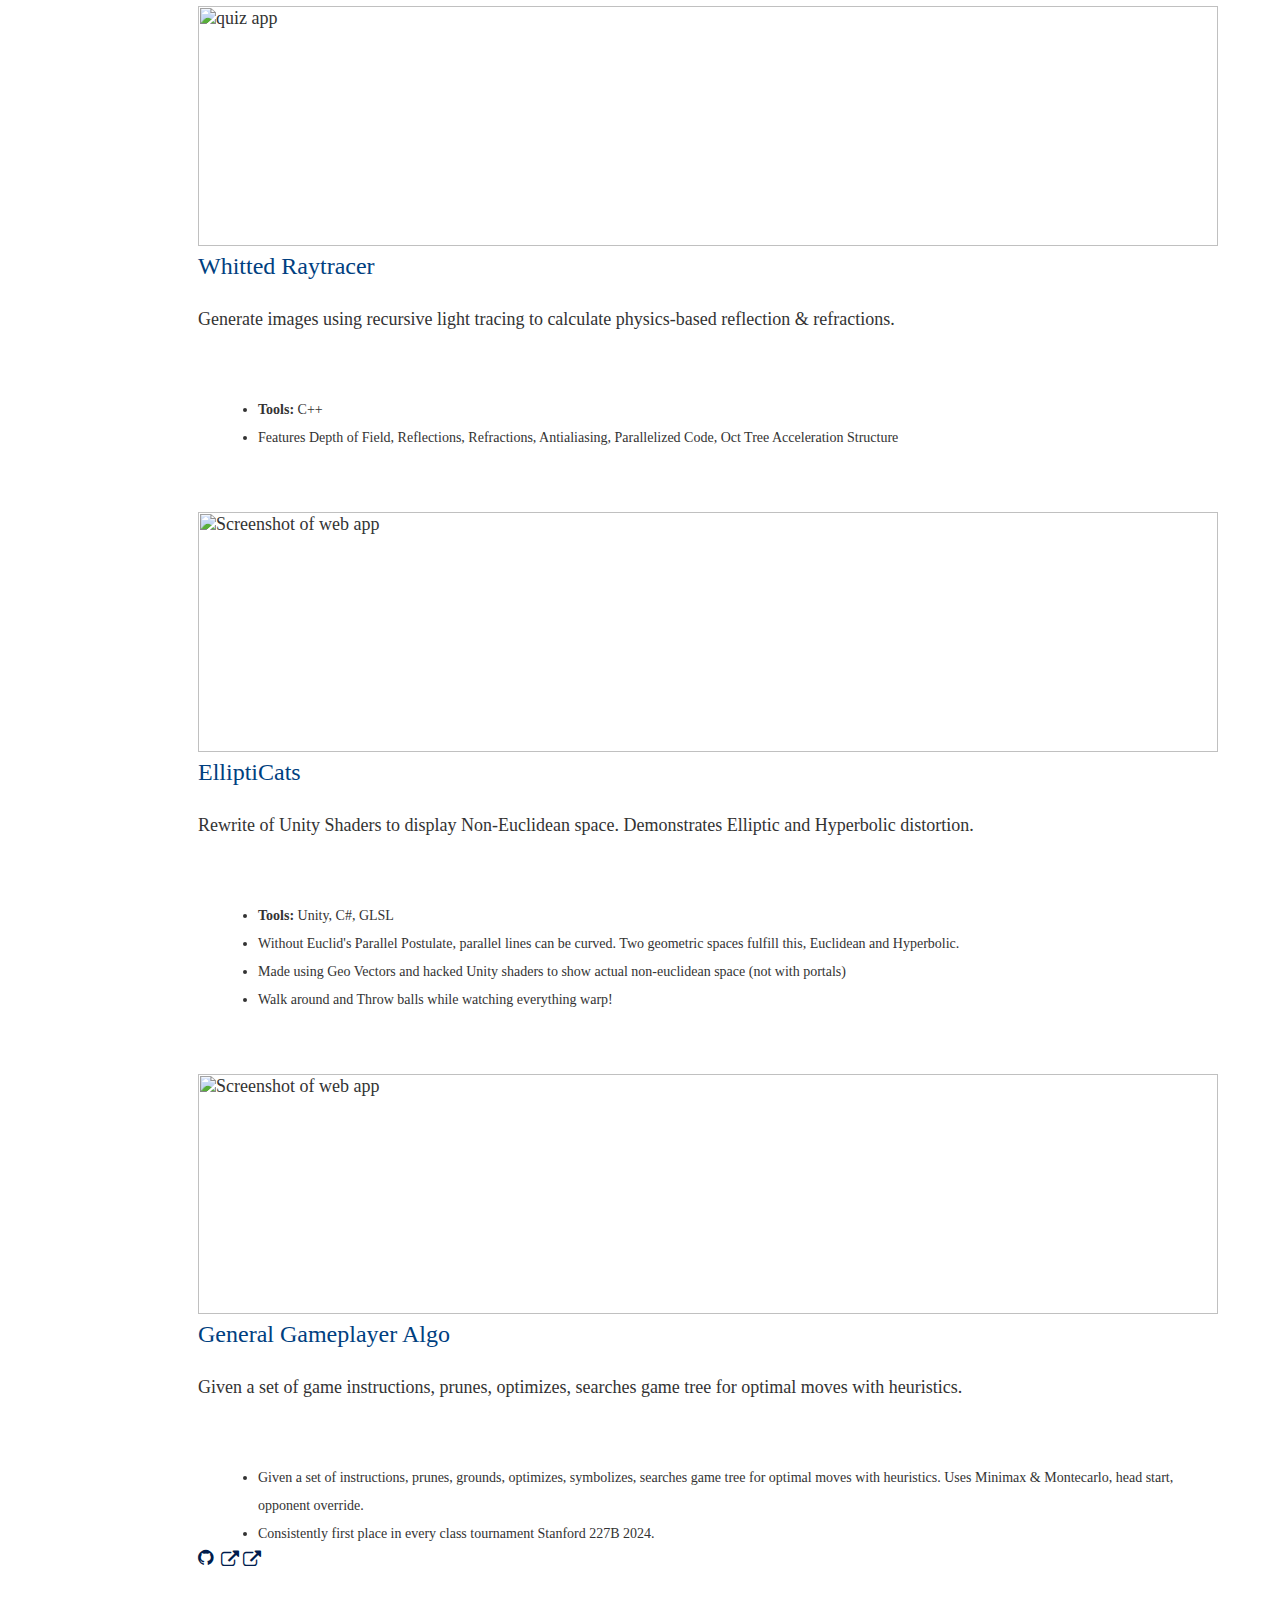
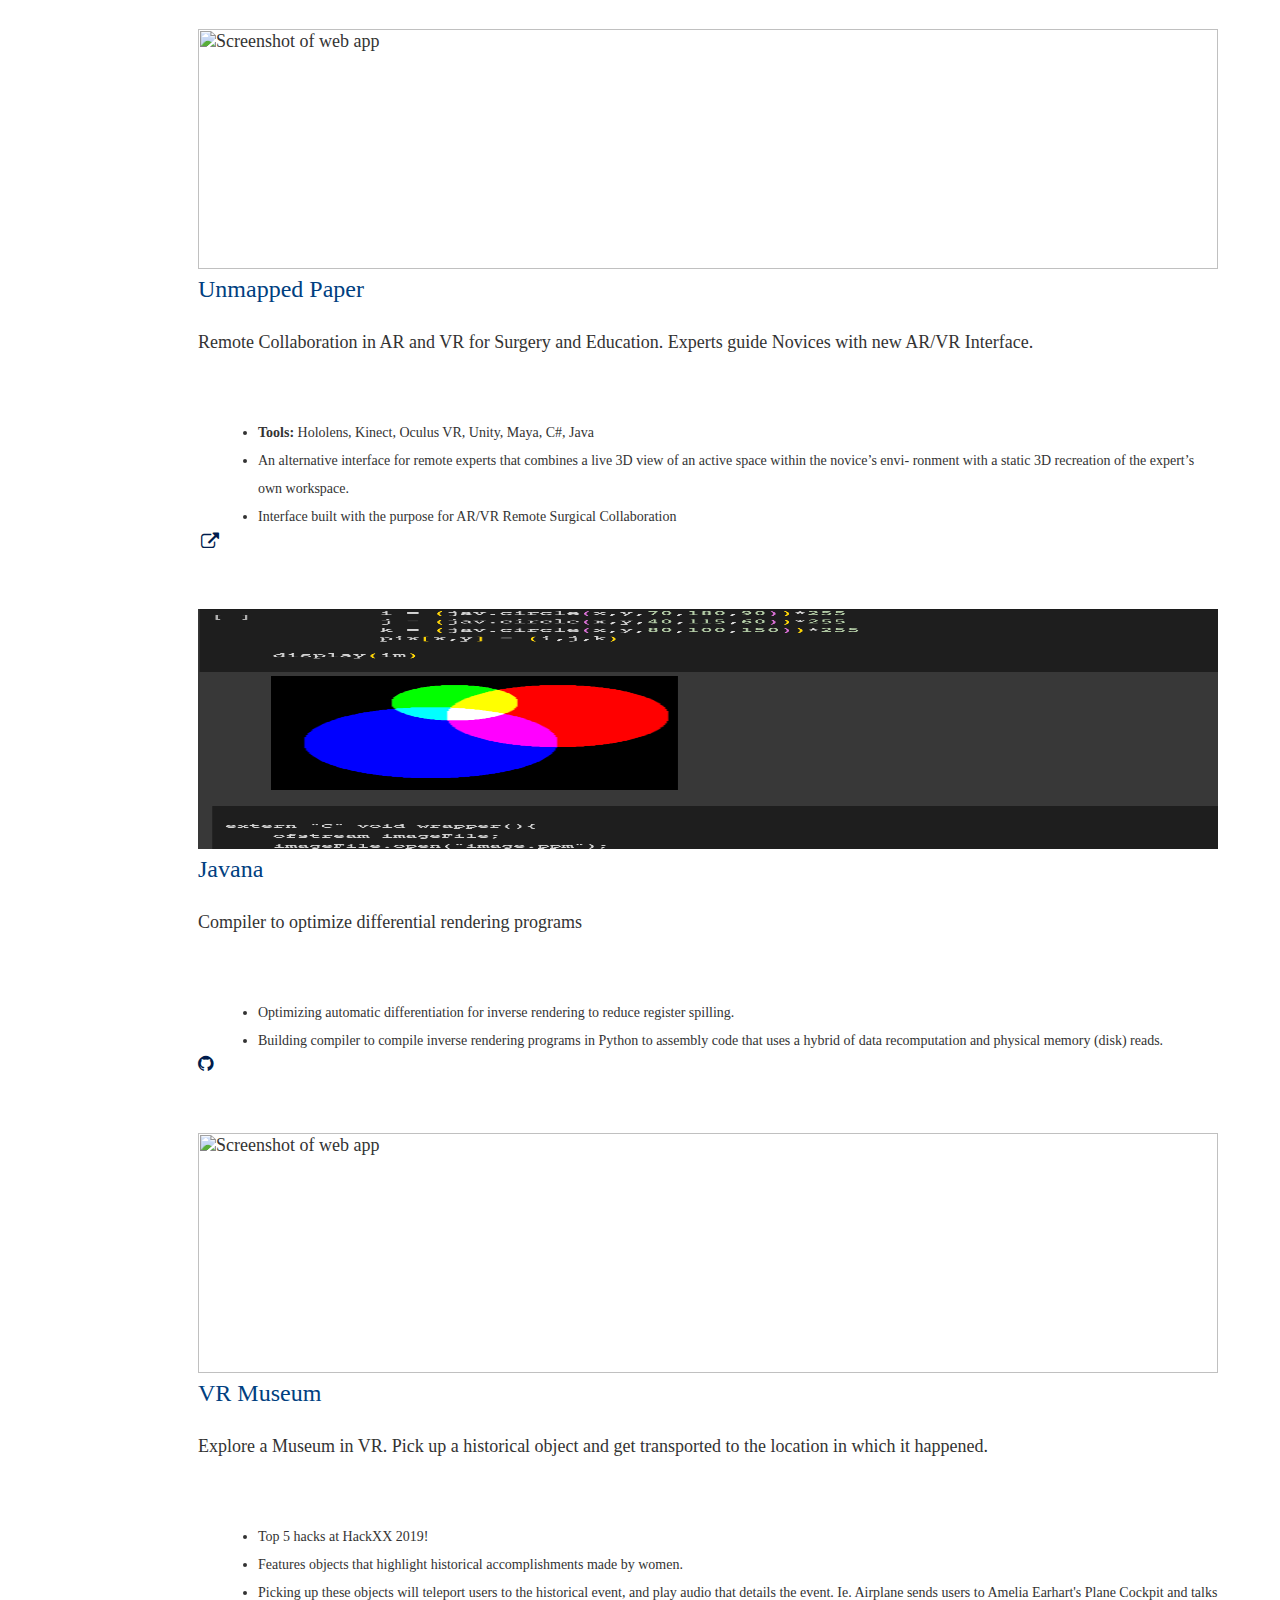
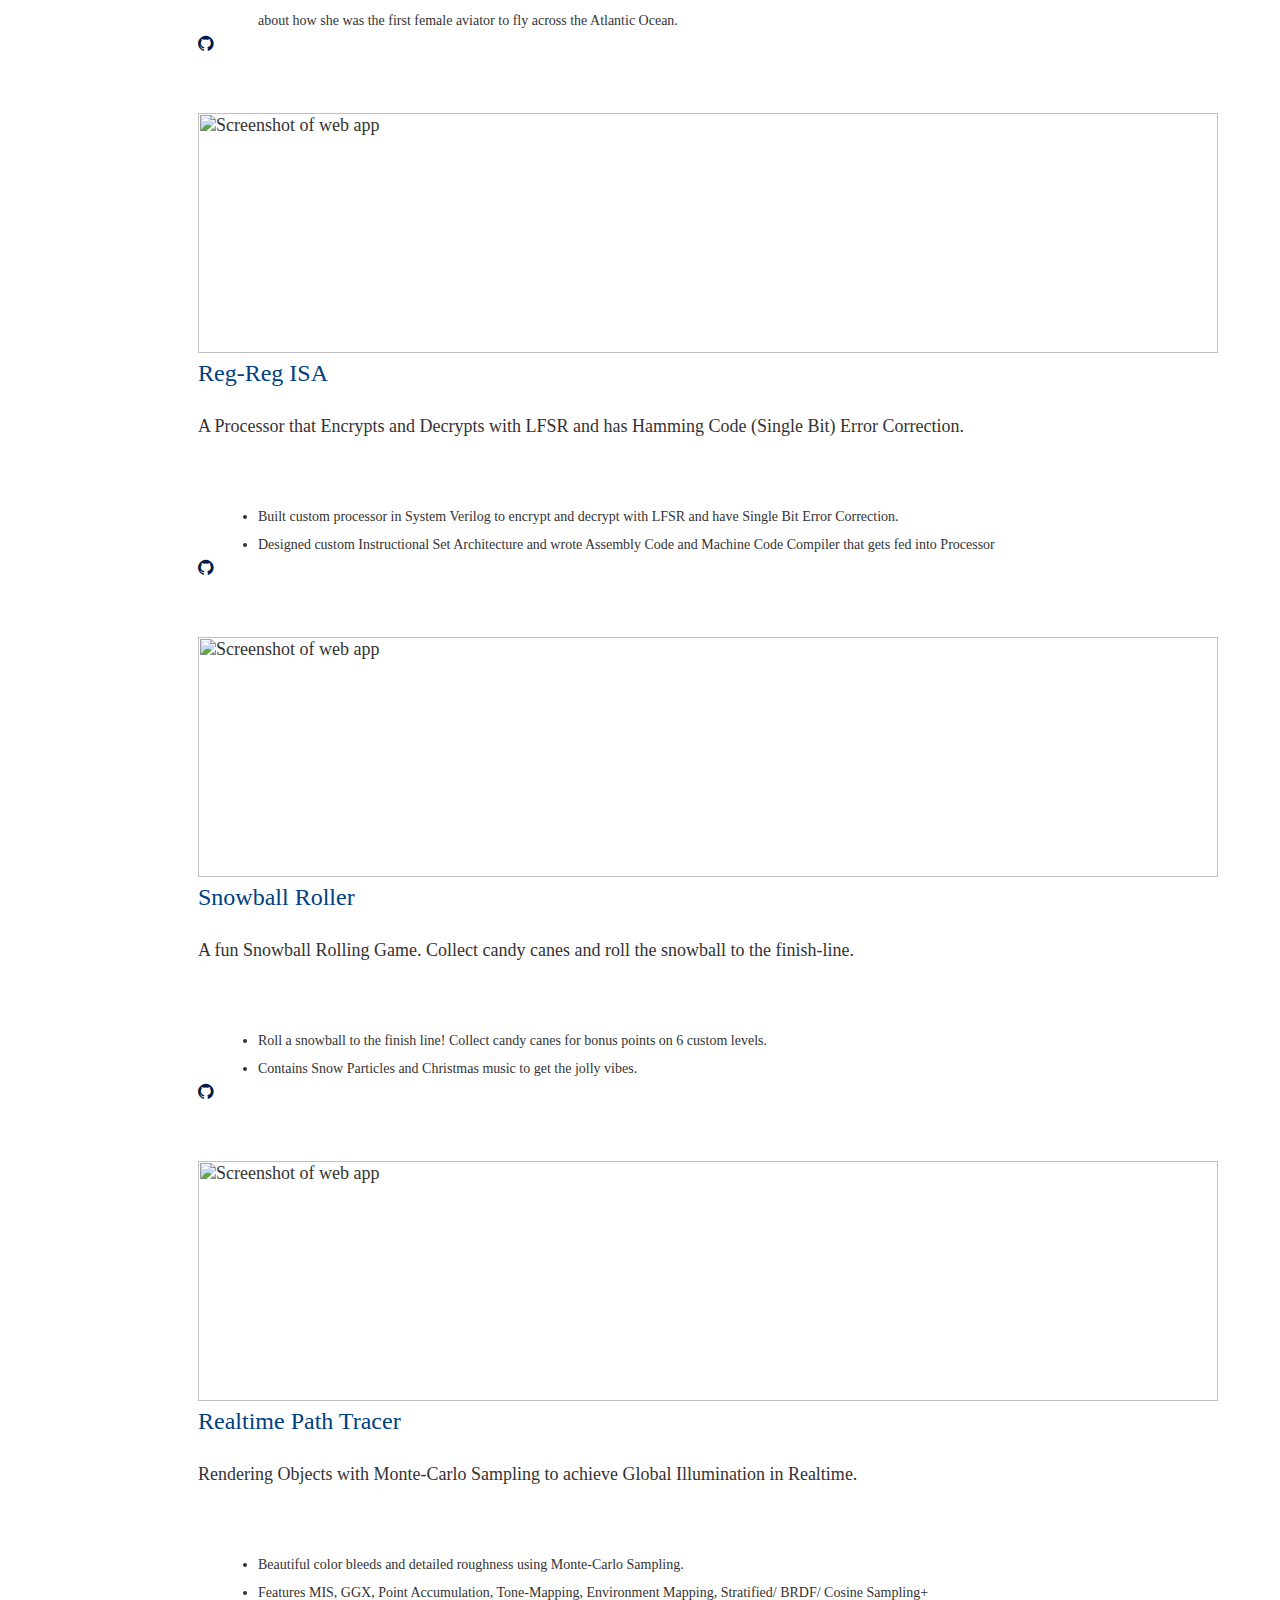
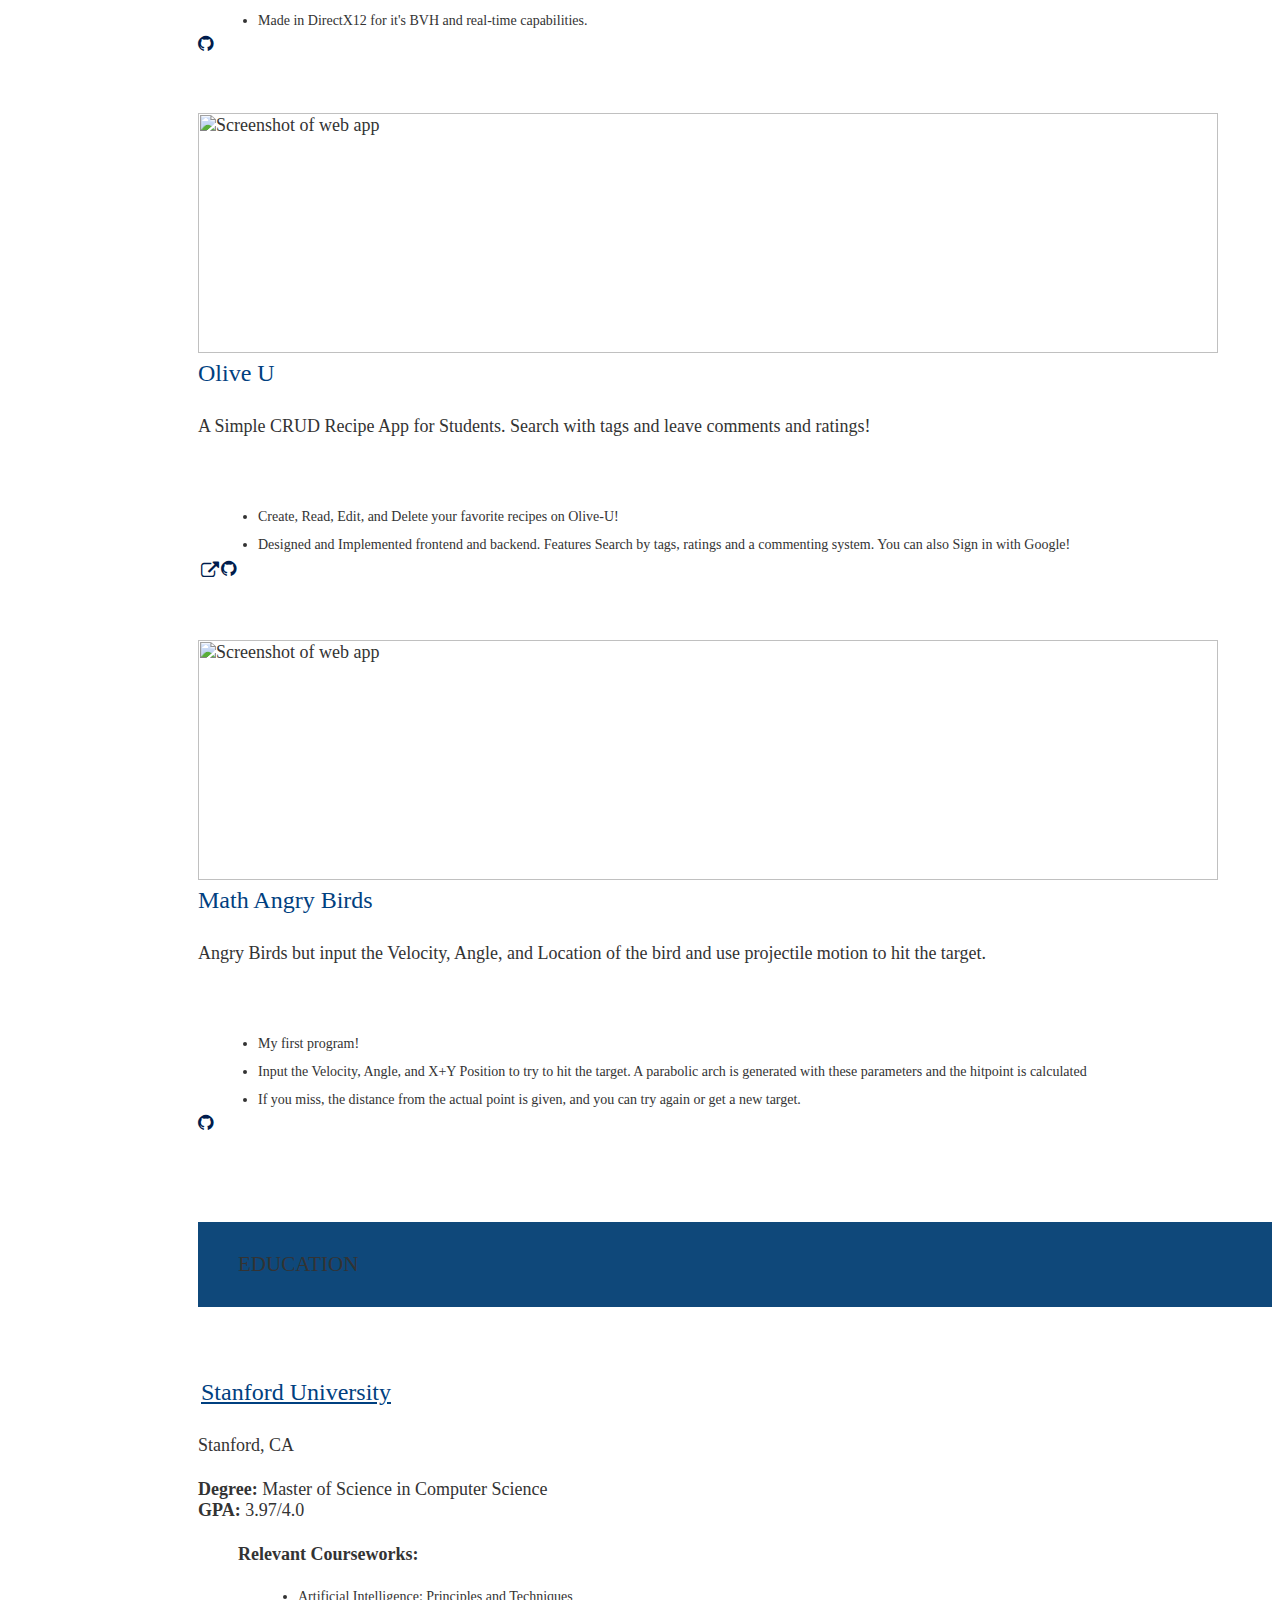
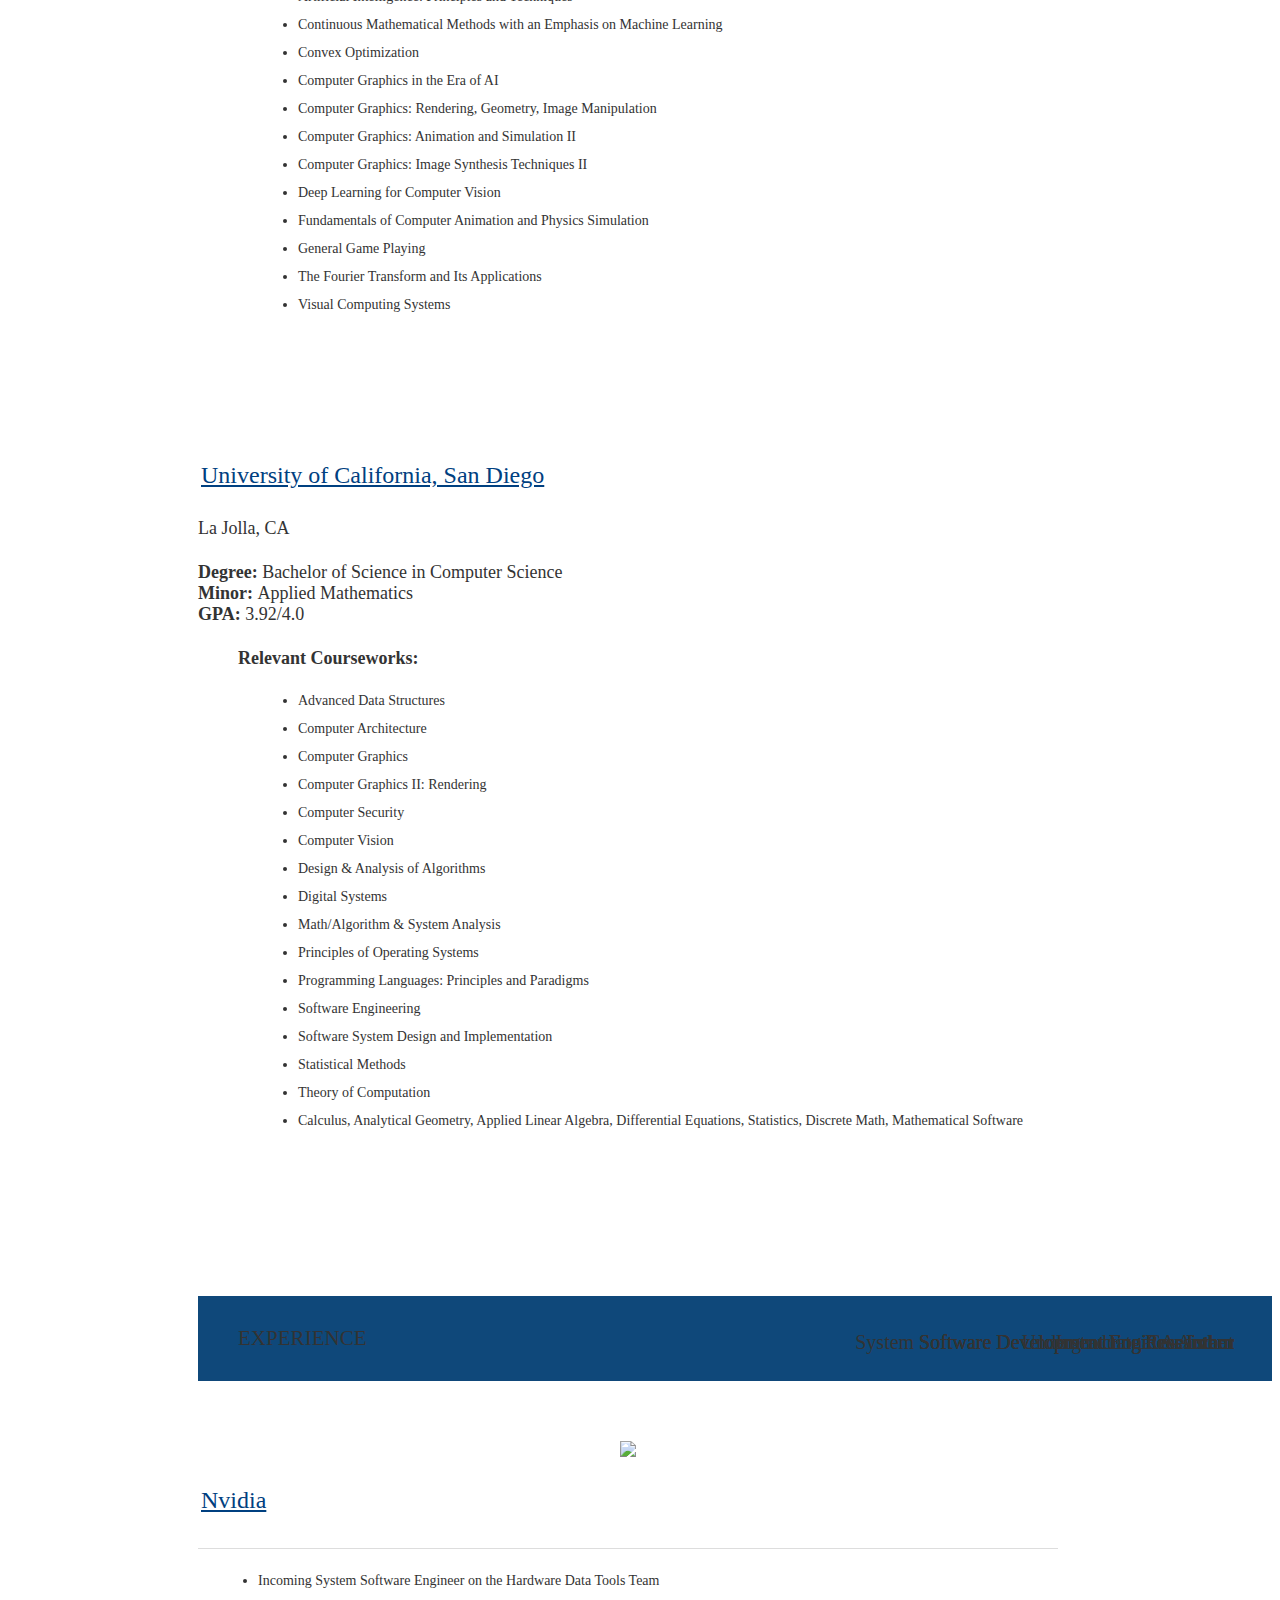
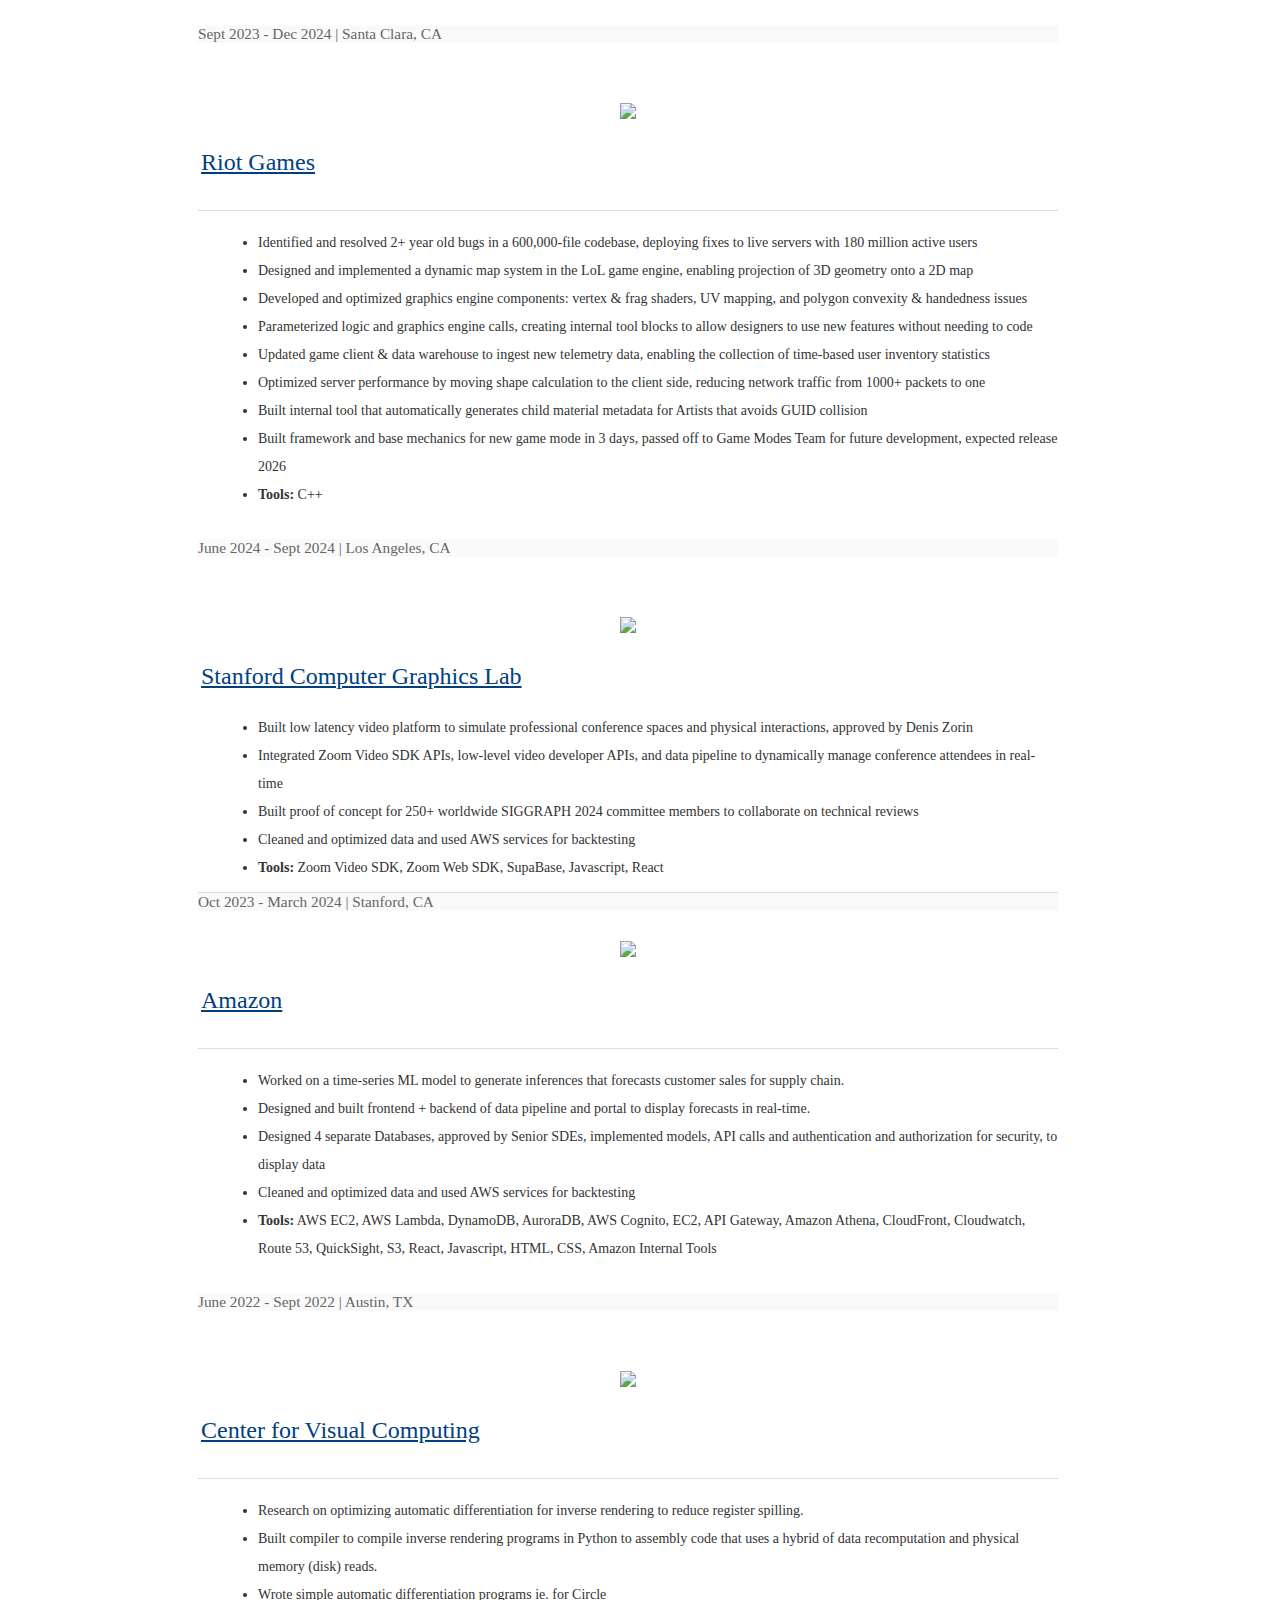
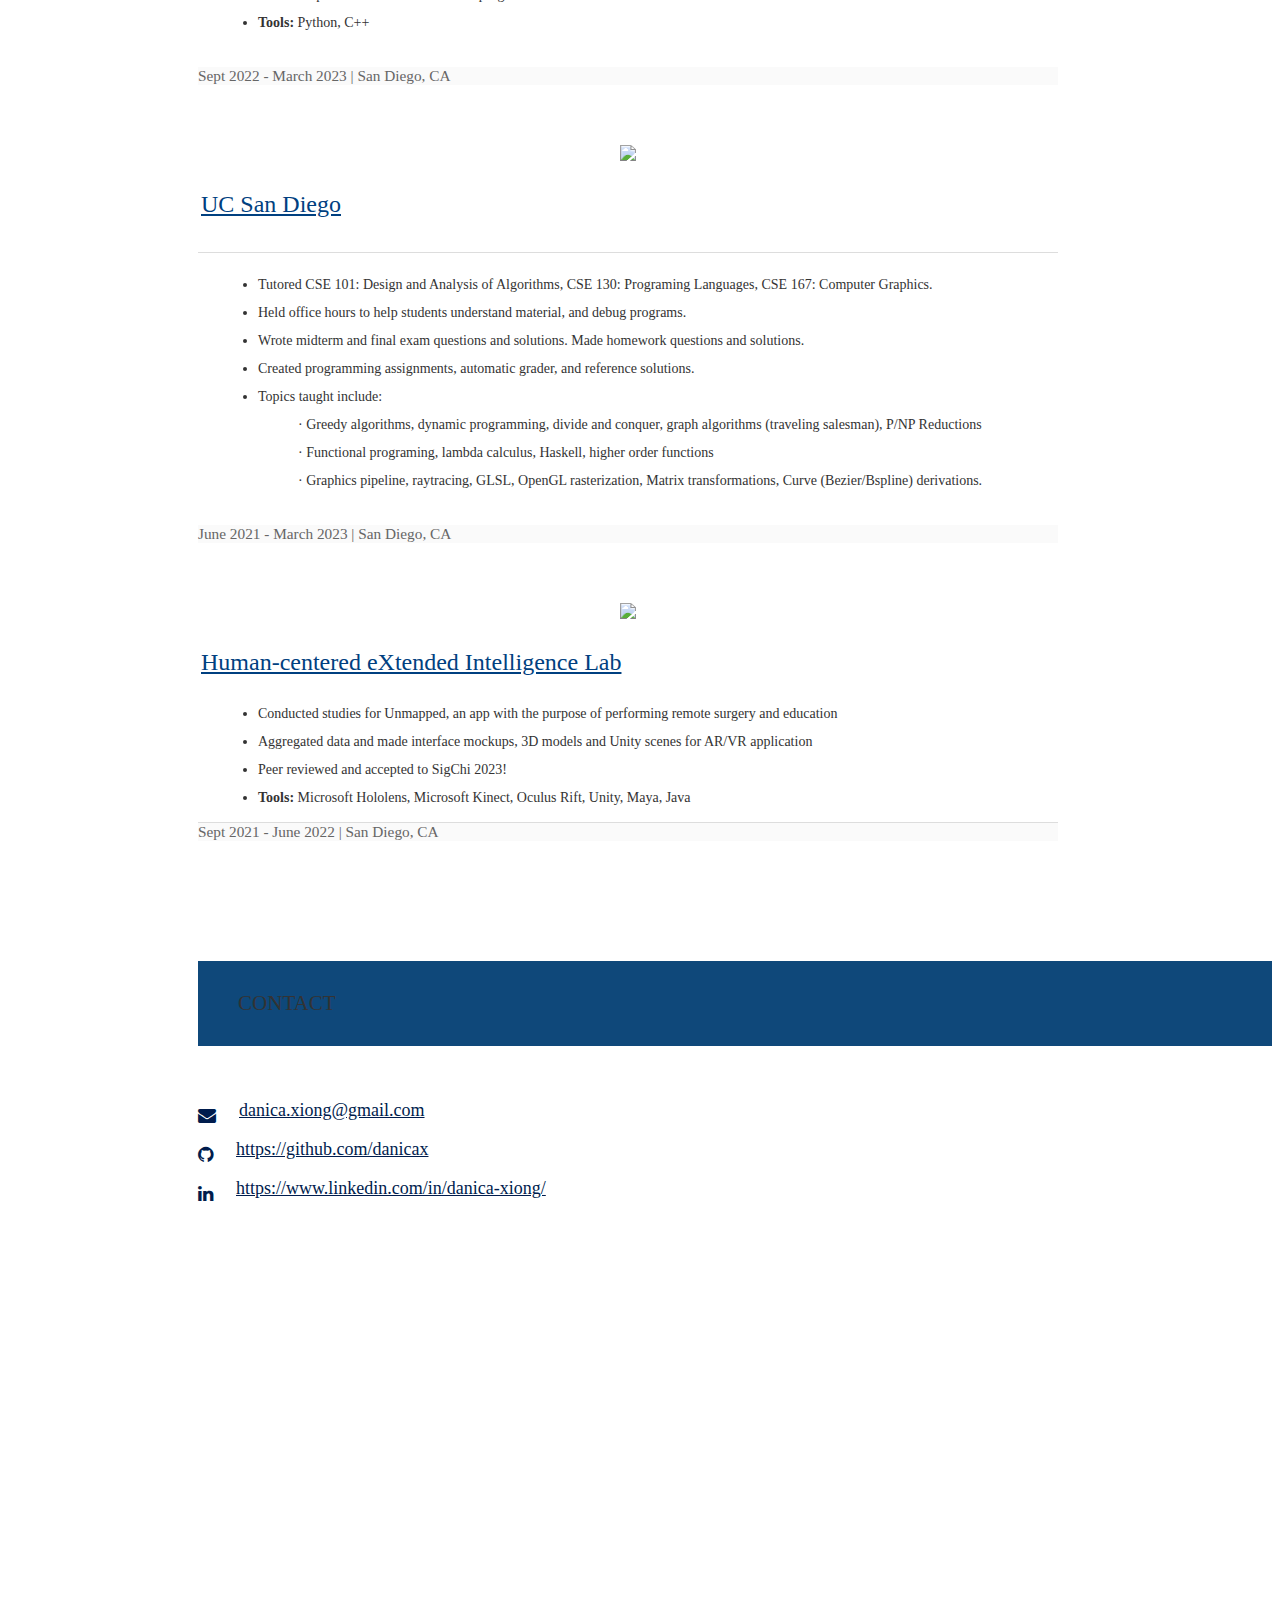
==== commit 3c77cc61: "perfection" ====
--- a/index.html
+++ b/index.html
@@ -163,7 +163,7 @@
                     <!-- <a aria-label="Open Varad's resume in a new tab" href="#resume" target="_blank"
           onclick="window.open('https://drive.google.com/file/d/1vYi-bMyIsZPve0x_clxY8xsDtiHiOMd3/view?usp=sharing')"
           class="waves-effect waves-dark teal-text"><i class="mdi-file-folder-open small"></i><span>Resume</span></a> -->
-                    <a aria-label="Open Danica's resume in a new tab" href="https://drive.google.com/file/d/1AIltK0JxtuzPFdYDLk-gf7wAa3xXmpFc/view?usp=sharing" target="_blank" class="waves-effect waves-dark teal-text"><i class="mdi-file-folder-open small"></i><span>Resume</span></a>
+                    <a aria-label="Open Danica's resume in a new tab" href="/assets/resume/RESUME.pdf" target="_blank" class="waves-effect waves-dark teal-text"><i class="mdi-file-folder-open small"></i><span>Resume</span></a>
                 </li>
         </ul>
     </nav>
@@ -209,7 +209,7 @@
             </li>
 
             <li class="bold">
-                <a aria-label="Open Danica's Resume in a new tab" href="https://drive.google.com/file/d/1AIltK0JxtuzPFdYDLk-gf7wAa3xXmpFc/view?usp=sharing" target="_blank" class="waves-effect waves-dark teal-text"><i class="mdi-file-folder-open small"></i><span>Resume</span></a>
+                <a aria-label="Open Danica's Resume in a new tab" href="/assets/resume/RESUME.pdf" target="_blank" class="waves-effect waves-dark teal-text"><i class="mdi-file-folder-open small"></i><span>Resume</span></a>
             </li>
         </ul>
     </nav>
@@ -230,9 +230,14 @@
                             <h5>I am attending Stanford University for my MS in Computer Science. I got my BS in Computer Science at the University of California — San Diego, with a minor in Mathematics (for fun). I enjoy problem-solving and developing applications
                                 on the intersection of mathematics and computer science. I also like it when things go fast (real-time), hence I've also worked a bit on System Design and Development. I always strive to create a positive, inclusive team
                                 environment! :D
-
                                 <p>I am passionate about solving intellectually interesting problems and creating applications that people can interact with and visually see.</p>
-                            </h5>
+                            
+
+                                <p>In my free time I love playing competitive video games including League of Legends and TFT. I also love horror games like Silent Hill, Resident Evil, Until Dawn, and Outlast!
+                                    Besides video games, I enjoy skiing, puzzles, digital & watercolor painting, and long walks at night. 
+                                </p>
+
+                              </h5>
                         </div>
                         <div class="social">
                             <a href="https://www.linkedin.com/in/danica-xiong/" target="_blank">
@@ -328,11 +333,12 @@
         </div>
         </section>
         <!-- Fourth Section: Projects -->
+        
         <section id="projects" class="section scrollspy">
             <h3 class="page-title white-text teal">Projects</h3>
             <div class="container">
                 <div class="row">
-
+                    <!-- project -->
                     <div class="col s12 m6 l4">
                         <div class="card medium">
                             <div class="card-image waves-effect waves-block waves-light">
@@ -364,7 +370,100 @@
                             </div>
                         </div>
                     </div>
-
+<!-- project -->
+                    <div class="col s12 m6 l4">
+                        <div class="card medium">
+                            <div class="card-image waves-effect waves-block waves-light">
+                                <img alt="music streaming app" src="/assets/img/face.png" style="height: 100%; width: 100%" class="activator" />
+                            </div>
+                            <div class="card-content">
+                                <span class="card-title activator teal-text hoverline">Hilait<i
+          class="mdi-navigation-more-vert right"></i></span>
+                                <p>
+                                    Multimodal Automatic Video Highlighting. Interviewed YCombinator Summer 2024 batch. Valued at 7.14Mill.
+                                </p>
+                            </div>
+                            <div class="card-reveal">
+                                <!-- TODO: change this -- only close button -->
+                                <!-- <span class="card-title brown-text">Accomplishments<i class="mdi-navigation-close right"></i></span> -->
+                                <span class="card-title grey-text"><small>Accomplishments</small><i
+          class="mdi-navigation-close right"></i></span>
+                                <ul>
+                                    <li><b>Tools:</b> Python, Pytorch, Numpy, Matplotlib, FFMPEG</li>
+                                    <li>Multimodal Automatic Video Highlighting. Interviewed YCombinator Summer 2025 batch. Valued 7.14Mill.</li>
+
+
+
+                                </ul>
+                                <div class="card-action">
+                                    <a aria-label="Visit " href="assets/pdf/hilait.pdf" target="_blank" data-position="top" data-tooltip="View Online" class="btn-floating btn-large waves-effect waves-light blue-grey tooltipped"><i class="fa fa-external-link"></i></a>
+                                </div>
+                            </div>
+                        </div>
+                    </div>
+                    <!-- project -->
+                    <div class="col s12 m6 l4">
+                        <div class="card medium">
+                            <div class="card-image waves-effect waves-block waves-light">
+                                <img alt="music streaming app" src="/assets/img/luminate.png" style="height: 100%; width: 100%" class="activator" />
+                            </div>
+                            <div class="card-content">
+                                <span class="card-title activator teal-text hoverline">Luminate<i
+          class="mdi-navigation-more-vert right"></i></span>
+                                <p>
+                                    Diffusion Model Conditioning with Control Net for Automatic Scene Relighting.
+                                </p>
+                            </div>
+                            <div class="card-reveal">
+                                <!-- TODO: change this -- only close button -->
+                                <!-- <span class="card-title brown-text">Accomplishments<i class="mdi-navigation-close right"></i></span> -->
+                                <span class="card-title grey-text"><small>Accomplishments</small><i
+          class="mdi-navigation-close right"></i></span>
+                                <ul>
+                                    <li><b>Tools:</b> Control Net, Python, Pytorch, Numpy, Matplotlib</li>
+                                    <li>Trained final layer of control net model to handle scene relighting without needing physically accurate data or calculations</li>
+                                </ul>
+                                <div class="card-action">
+                                    <a aria-label="Visit " href="assets/pdf/luminate.pdf" target="_blank" data-position="top" data-tooltip="View Online" class="btn-floating btn-large waves-effect waves-light blue-grey tooltipped"><i class="fa fa-external-link"></i></a>
+                                    <a aria-label="Visit the GitHub repo for  project" href="https://github.com/leelandzhang/luminate" target="_blank" data-position="top" data-tooltip="View Source" class="btn-floating btn-large waves-effect waves-light blue-grey tooltipped"><i class="fa fa-github"></i></a>
+                 
+                                    
+                                </div>
+                            </div>
+                        </div>
+                    </div>
+ <!-- project -->
+ <div class="col s12 m6 l4">
+    <div class="card medium">
+        <div class="card-image waves-effect waves-block waves-light">
+            <img alt="music streaming app" src="/assets/img/stock.png" style="height: 100%; width: 100%" class="activator" />
+        </div>
+        <div class="card-content">
+            <span class="card-title activator teal-text hoverline">Deep Reinforcement Learning for Stock Markets<i
+class="mdi-navigation-more-vert right"></i></span>
+            <p>
+                Twin Delayed Deep Deterministic Policy Gradient (TD3) agent for stock trading automation
+            </p>
+        </div>
+        <div class="card-reveal">
+            <!-- TODO: change this -- only close button -->
+            <!-- <span class="card-title brown-text">Accomplishments<i class="mdi-navigation-close right"></i></span> -->
+            <span class="card-title grey-text"><small>Accomplishments</small><i
+class="mdi-navigation-close right"></i></span>
+            <ul>
+                <li><b>Tools:</b> Python, Pytorch, Numpy, Matplotlib</li>
+                <li> Twin Delayed Deep Deterministic Policy Gradient (TD3) agent for stock trading automation, utilizing deep reinforcement learning.</li>
+            </ul>
+            <div class="card-action">
+                <a aria-label="Visit " href="assets/pdf/deepRLStock.pdf" target="_blank" data-position="top" data-tooltip="View Online" class="btn-floating btn-large waves-effect waves-light blue-grey tooltipped"><i class="fa fa-external-link"></i></a>
+                <a aria-label="Visit the GitHub repo for  project" href="https://github.com/danicax/CS221FinalProject" target="_blank" data-position="top" data-tooltip="View Source" class="btn-floating btn-large waves-effect waves-light blue-grey tooltipped"><i class="fa fa-github"></i></a>
+                               </div>
+        </div>
+    </div>
+</div>
+
+
+ <!-- project -->
                     <div class="col s12 m6 l4">
                         <div class="card medium">
                             <div class="card-image waves-effect waves-block waves-light">
@@ -462,31 +561,131 @@
                     </div>
 
                     <!-- VQA -->
+                    <!--<div class="col s12 m6 l4">
+                        <div class="card medium">
+                            <div class="card-image waves-effect waves-block waves-light">
+                                <img alt="Screenshot of  web app" src="/assets/img/snake.png" style="height: 100%; width: 100%" class="activator" />
+                            </div>
+                            <div class="card-content">
+                                <span class="card-title activator teal-text hoverline">Snake Game<i
+          class="mdi-navigation-more-vert right"></i></span>
+                                <p>
+                                    Fast paced snake game. Eat fruit loops to grow your snake! Just don't bite your tail..
+                                </p>
+                            </div>
+                            <div class="card-reveal">
+                                <span class="card-title teal-text"><small>Accomplishments</small><i
+          class="mdi-navigation-close right"></i></span>
+                                <ul>
+                                    <li>Java Applet that features a dynamic Snake Game. Edit the play speed, board size, win condition, and whether or not you want your snake to be a rainbow.
+                                    </li>
+                                    <li>Eating fruit grows your snake and biting your snake's tail ends the game</li>
+
+                                </ul>
+                                <div class="card-action">
+                                    <a aria-label="Visit the GitHub repo for  project" href="https://github.com/danicax/Snake-Game" target="_blank" data-position="top" data-tooltip="View Source" class="btn-floating btn-large waves-effect waves-light blue-grey tooltipped"><i class="fa fa-github"></i></a>
+                                </div>
+                            </div>
+                        </div>
+                    </div>
+                -->
+
+                <div class="col s12 m6 l4">
+                        <div class="card medium">
+                            <div class="card-image waves-effect waves-block waves-light">
+                                <img alt="Screenshot of  web app" src="/assets/img/gamemaster.png" style="height: 100%; width: 100%" class="activator" />
+                            </div>
+                            <div class="card-content">
+                                <span class="card-title activator teal-text hoverline">General Gameplayer Algo<i
+          class="mdi-navigation-more-vert right"></i></span>
+                                <p>
+                                    Given a set of game instructions, prunes, optimizes, searches game tree for optimal moves with heuristics.
+                                </p>
+                            </div>
+                            <div class="card-reveal">
+                                <span class="card-title teal-text"><small>Accomplishments</small><i
+          class="mdi-navigation-close right"></i></span>
+                                <ul>
+                                    <li>Given a set of instructions, prunes, grounds, optimizes, symbolizes, searches game tree for optimal moves with heuristics. Uses Minimax & Montecarlo, head start, opponent override.
+                                    </li>
+                                    <li>Consistently first place in every class tournament Stanford 227B 2024.
+                                    </li>
+                                </ul>
+                                <div class="card-action">
+                                    <a aria-label="Visit the GitHub repo for  project" href="assets/pdf/mathcs.txt" target="_blank" data-position="top" data-tooltip="View Source" class="btn-floating btn-large waves-effect waves-light blue-grey tooltipped"><i class="fa fa-github"></i></a>
+                                    
+                                    <a aria-label="Visit " href="mathcs.html" target="_blank" data-position="top"
+                                    data-tooltip="View Online"
+                                    class="btn-floating btn-large waves-effect waves-light blue-grey tooltipped"><i
+                                      class="fa fa-external-link"></i></a>
+
+                                    <a aria-label="Visit " href="assets/img/mathcs.png" target="_blank" data-position="top"
+                                    data-tooltip="View Online"
+                                    class="btn-floating btn-large waves-effect waves-light blue-grey tooltipped"><i
+                                      class="fa fa-external-link"></i></a>
+                                </div>
+                            </div>
+                        </div>
+                    </div>
+                    
+
+                    <!-- Image Generator -->
                     <div class="col s12 m6 l4">
                         <div class="card medium">
                             <div class="card-image waves-effect waves-block waves-light">
-                                <img alt="Screenshot of  web app" src="/assets/img/snake.png" style="height: 100%; width: 100%" class="activator" />
-                            </div>
-                            <div class="card-content">
-                                <span class="card-title activator teal-text hoverline">Snake Game<i
+                                <img alt="Screenshot of  web app" src="/assets/img/unmapped.png" style="height: 100%; width: 100%" class="activator" />
+                            </div>
+                            <div class="card-content">
+                                <span class="card-title activator teal-text hoverline">Unmapped Paper<i
           class="mdi-navigation-more-vert right"></i></span>
                                 <p>
-                                    Fast paced snake game. Eat fruit loops to grow your snake! Just don't bite your tail..
+                                    Remote Collaboration in AR and VR for Surgery and Education. Experts guide Novices with new AR/VR Interface.
                                 </p>
                             </div>
                             <div class="card-reveal">
                                 <!-- TODO: change this -- only close button -->
                                 <!-- <span class="card-title brown-text">Accomplishments<i class="mdi-navigation-close right"></i></span> -->
-                                <span class="card-title teal-text"><small>Accomplishments</small><i
+                                <span class="card-title brown-text"><small>Accomplishments</small><i
           class="mdi-navigation-close right"></i></span>
                                 <ul>
-                                    <li>Java Applet that features a dynamic Snake Game. Edit the play speed, board size, win condition, and whether or not you want your snake to be a rainbow.
-                                    </li>
-                                    <li>Eating fruit grows your snake and biting your snake's tail ends the game</li>
+                                    <li><b>Tools:</b> Hololens, Kinect, Oculus VR, Unity, Maya, C#, Java</li>
+                                    <li>An alternative interface for remote experts that combines a live 3D view of an active space within the novice’s envi- ronment with a static 3D recreation of the expert’s own workspace.</li>
+                                    <li>Interface built with the purpose for AR/VR Remote Surgical Collaboration</li>
 
                                 </ul>
                                 <div class="card-action">
-                                    <a aria-label="Visit the GitHub repo for  project" href="https://github.com/danicax/Snake-Game" target="_blank" data-position="top" data-tooltip="View Source" class="btn-floating btn-large waves-effect waves-light blue-grey tooltipped"><i class="fa fa-github"></i></a>
+                                    <a aria-label="Visit " href="https://scholar.google.com/citations?user=QOduwVgAAAAJ&hl=en&oi=ao" target="_blank" data-position="top" data-tooltip="View Online" class="btn-floating btn-large waves-effect waves-light blue-grey tooltipped"><i class="fa fa-external-link"></i></a>
+                                </div>
+                            </div>
+                        </div>
+                    </div>
+                    
+                    <!--NEXT 5-->
+                    <div class="col s12 m6 l4">
+                        <div class="card medium">
+                            <div class="card-image waves-effect waves-block waves-light">
+                                <img alt="Screenshot of  web app" src="/assets/img/javana.png" style="height: 100%; width: 100%" class="activator" />
+                            </div>
+                            <div class="card-content">
+                                <span class="card-title activator teal-text hoverline">Javana<i
+      class="mdi-navigation-more-vert right"></i></span>
+
+                                <p>
+                                    Compiler to optimize differential rendering programs
+                                </p>
+                            </div>
+                            <div class="card-reveal">
+                                <!-- TODO: change this -- only close button -->
+                                <!-- <span class="card-title brown-text">Accomplishments<i class="mdi-navigation-close right"></i></span> -->
+                                <span class="card-title brown-text"><small>Accomplishments</small><i
+      class="mdi-navigation-close right"></i></span>
+                                <ul>
+                                    <li>Optimizing automatic differentiation for inverse rendering to reduce register spilling.</li>
+                                    <li>Building compiler to compile inverse rendering programs in Python to assembly code that uses a hybrid of data recomputation and physical memory (disk) reads.</li>
+
+                                </ul>
+                                <div class="card-action">
+                                    <a aria-label="Visit the GitHub repo for  project" href="https://drive.google.com/file/d/17R2fJc-Fdbc_JlIi6SFx6F8fyvgW23BL/view?usp=sharing" target="_blank" data-position="top" data-tooltip="View Source" class="btn-floating btn-large waves-effect waves-light blue-grey tooltipped"><i class="fa fa-github"></i></a>
                                 </div>
                             </div>
                         </div>
@@ -525,17 +724,17 @@
                         </div>
                     </div>
 
-                    <!-- Image Generator -->
+                    <!-- Head Counting System -->
                     <div class="col s12 m6 l4">
                         <div class="card medium">
                             <div class="card-image waves-effect waves-block waves-light">
-                                <img alt="Screenshot of  web app" src="/assets/img/unmapped.png" style="height: 100%; width: 100%" class="activator" />
-                            </div>
-                            <div class="card-content">
-                                <span class="card-title activator teal-text hoverline">Unmapped Paper<i
+                                <img alt="Screenshot of  web app" src="/assets/img/isa.png" style="height: 100%; width: 100%" class="activator" />
+                            </div>
+                            <div class="card-content">
+                                <span class="card-title activator teal-text hoverline">Reg-Reg ISA<i
           class="mdi-navigation-more-vert right"></i></span>
                                 <p>
-                                    Remote Collaboration in AR and VR for Surgery and Education. Experts guide Novices with new AR/VR Interface.
+                                    A Processor that Encrypts and Decrypts with LFSR and has Hamming Code (Single Bit) Error Correction.
                                 </p>
                             </div>
                             <div class="card-reveal">
@@ -544,49 +743,117 @@
                                 <span class="card-title brown-text"><small>Accomplishments</small><i
           class="mdi-navigation-close right"></i></span>
                                 <ul>
-                                    <li><b>Tools:</b> Hololens, Kinect, Oculus VR, Unity, Maya, C#, Java</li>
-                                    <li>An alternative interface for remote experts that combines a live 3D view of an active space within the novice’s envi- ronment with a static 3D recreation of the expert’s own workspace.</li>
-                                    <li>Interface built with the purpose for AR/VR Remote Surgical Collaboration</li>
+                                    <li>Built custom processor in System Verilog to encrypt and decrypt with LFSR and have Single Bit Error Correction.</li>
+                                    <li>Designed custom Instructional Set Architecture and wrote Assembly Code and Machine Code Compiler that gets fed into Processor</li>
 
                                 </ul>
                                 <div class="card-action">
-                                    <a aria-label="Visit " href="https://scholar.google.com/citations?user=QOduwVgAAAAJ&hl=en&oi=ao" target="_blank" data-position="top" data-tooltip="View Online" class="btn-floating btn-large waves-effect waves-light blue-grey tooltipped"><i class="fa fa-external-link"></i></a>
+                                    <a aria-label="Visit the GitHub repo for  project" href="https://github.com/danicax/Processor" target="_blank" data-position="top" data-tooltip="View Source" class="btn-floating btn-large waves-effect waves-light blue-grey tooltipped"><i class="fa fa-github"></i></a>
                                 </div>
                             </div>
                         </div>
                     </div>
 
-                    <!-- Head Counting System -->
+                    <!-- ************* -->
+                    
+                    <!--NEXT 2-->
                     <div class="col s12 m6 l4">
                         <div class="card medium">
                             <div class="card-image waves-effect waves-block waves-light">
-                                <img alt="Screenshot of  web app" src="/assets/img/isa.png" style="height: 100%; width: 100%" class="activator" />
-                            </div>
-                            <div class="card-content">
-                                <span class="card-title activator teal-text hoverline">Reg-Reg ISA<i
-          class="mdi-navigation-more-vert right"></i></span>
-                                <p>
-                                    A Processor that Encrypts and Decrypts with LFSR and has Hamming Code (Single Bit) Error Correction.
+                                <img alt="Screenshot of  web app" src="/assets/img/snowball.png" style="height: 100%; width: 100%" class="activator" />
+                            </div>
+                            <div class="card-content">
+                                <span class="card-title activator teal-text hoverline">Snowball Roller<i
+      class="mdi-navigation-more-vert right"></i></span>
+                                <p>
+                                    A fun Snowball Rolling Game. Collect candy canes and roll the snowball to the finish-line.
                                 </p>
                             </div>
                             <div class="card-reveal">
                                 <!-- TODO: change this -- only close button -->
                                 <!-- <span class="card-title brown-text">Accomplishments<i class="mdi-navigation-close right"></i></span> -->
                                 <span class="card-title brown-text"><small>Accomplishments</small><i
-          class="mdi-navigation-close right"></i></span>
-                                <ul>
-                                    <li>Built custom processor in System Verilog to encrypt and decrypt with LFSR and have Single Bit Error Correction.</li>
-                                    <li>Designed custom Instructional Set Architecture and wrote Assembly Code and Machine Code Compiler that gets fed into Processor</li>
+      class="mdi-navigation-close right"></i></span>
+                                <ul>
+                                    <li>Roll a snowball to the finish line! Collect candy canes for bonus points on 6 custom levels.</li>
+                                    <li>Contains Snow Particles and Christmas music to get the jolly vibes.</li>
 
                                 </ul>
                                 <div class="card-action">
-                                    <a aria-label="Visit the GitHub repo for  project" href="https://github.com/danicax/Processor" target="_blank" data-position="top" data-tooltip="View Source" class="btn-floating btn-large waves-effect waves-light blue-grey tooltipped"><i class="fa fa-github"></i></a>
+                                    <a aria-label="Visit the GitHub repo for  project" href="https://github.com/danicax/Snowball-rolling-game" target="_blank" data-position="top" data-tooltip="View Source" class="btn-floating btn-large waves-effect waves-light blue-grey tooltipped"><i
+        class="fa fa-github"></i></a>
                                 </div>
                             </div>
                         </div>
                     </div>
 
-                    <!-- ************* -->
+
+                    <!--NEXT 3-->
+                    <div class="col s12 m6 l4">
+                        <div class="card medium">
+                            <div class="card-image waves-effect waves-block waves-light">
+                                <img alt="Screenshot of  web app" src="/assets/img/directx.png" style="height: 100%; width: 100%" class="activator" />
+                            </div>
+                            <div class="card-content">
+                                <span class="card-title activator teal-text hoverline">Realtime Path Tracer<i
+        class="mdi-navigation-more-vert right"></i></span>
+                                <p>
+                                    Rendering Objects with Monte-Carlo Sampling to achieve Global Illumination in Realtime.
+                                </p>
+                            </div>
+                            <div class="card-reveal">
+                                <!-- TODO: change this -- only close button -->
+                                <!-- <span class="card-title brown-text">Accomplishments<i class="mdi-navigation-close right"></i></span> -->
+                                <span class="card-title brown-text"><small>Accomplishments</small><i
+        class="mdi-navigation-close right"></i></span>
+                                <ul>
+                                    <li>Beautiful color bleeds and detailed roughness using Monte-Carlo Sampling.</li>
+                                    <li>Features MIS, GGX, Point Accumulation, Tone-Mapping, Environment Mapping, Stratified/ BRDF/ Cosine Sampling+</li>
+
+                                    <li>Made in DirectX12 for it's BVH and real-time capabilities.</li>
+
+                                </ul>
+                                <div class="card-action">
+                                    <a aria-label="Visit the GitHub repo for  project" href="https://github.com/danicax/DirectX2" target="_blank" data-position="top" data-tooltip="View Source" class="btn-floating btn-large waves-effect waves-light blue-grey tooltipped"><i
+          class="fa fa-github"></i></a>
+                                </div>
+                            </div>
+                        </div>
+                    </div>
+                    <!--NEXT 4-->
+                    <div class="col s12 m6 l4">
+                        <div class="card medium">
+                            <div class="card-image waves-effect waves-block waves-light">
+                                <img alt="Screenshot of  web app" src="/assets/img/olives.png" style="height: 100%; width: 100%" class="activator" />
+                            </div>
+                            <div class="card-content">
+                                <span class="card-title activator teal-text hoverline">Olive U<i
+      class="mdi-navigation-more-vert right"></i></span>
+
+                                <p>
+                                    A Simple CRUD Recipe App for Students. Search with tags and leave comments and ratings!
+                                </p>
+                            </div>
+                            <div class="card-reveal">
+                                <!-- TODO: change this -- only close button -->
+                                <!-- <span class="card-title brown-text">Accomplishments<i class="mdi-navigation-close right"></i></span> -->
+                                <span class="card-title brown-text"><small>Accomplishments</small><i
+      class="mdi-navigation-close right"></i></span>
+                                <ul>
+                                    <li>Create, Read, Edit, and Delete your favorite recipes on Olive-U!</li>
+                                    <li>Designed and Implemented frontend and backend. Features Search by tags, ratings and a commenting system. You can also Sign in with Google!</li>
+
+                                </ul>
+                                <div class="card-action">
+                                    <a aria-label="Visit " href="https://cse110-oliveu.glitch.me/" target="_blank" data-position="top" data-tooltip="View Online" class="btn-floating btn-large waves-effect waves-light blue-grey tooltipped"><i
+                                  class="fa fa-external-link"></i></a>
+                                    <a aria-label="Visit the GitHub repo for  project" href="https://github.com/cse110-fa21-group31/cse110-fa21-group31" target="_blank" data-position="top" data-tooltip="View Source" class="btn-floating btn-large waves-effect waves-light blue-grey tooltipped"><i class="fa fa-github"></i></a>
+                                </div>
+                            </div>
+                        </div>
+                    </div>
+                    
+
                     <!-- NEXT -->
                     <div class="col s12 m6 l4">
                         <div class="card medium">
@@ -613,132 +880,6 @@
                                 <div class="card-action">
                                     <a aria-label="Visit the GitHub repo for  project" href="https://github.com/danicax/Math-Angry-Birds" target="_blank" data-position="top" data-tooltip="View Source" class="btn-floating btn-large waves-effect waves-light blue-grey tooltipped"><i
           class="fa fa-github"></i></a>
-                                </div>
-                            </div>
-                        </div>
-                    </div>
-                    <!--NEXT 2-->
-                    <div class="col s12 m6 l4">
-                        <div class="card medium">
-                            <div class="card-image waves-effect waves-block waves-light">
-                                <img alt="Screenshot of  web app" src="/assets/img/snowball.png" style="height: 100%; width: 100%" class="activator" />
-                            </div>
-                            <div class="card-content">
-                                <span class="card-title activator teal-text hoverline">Snowball Roller<i
-      class="mdi-navigation-more-vert right"></i></span>
-                                <p>
-                                    A fun Snowball Rolling Game. Collect candy canes and roll the snowball to the finish-line.
-                                </p>
-                            </div>
-                            <div class="card-reveal">
-                                <!-- TODO: change this -- only close button -->
-                                <!-- <span class="card-title brown-text">Accomplishments<i class="mdi-navigation-close right"></i></span> -->
-                                <span class="card-title brown-text"><small>Accomplishments</small><i
-      class="mdi-navigation-close right"></i></span>
-                                <ul>
-                                    <li>Roll a snowball to the finish line! Collect candy canes for bonus points on 6 custom levels.</li>
-                                    <li>Contains Snow Particles and Christmas music to get the jolly vibes.</li>
-
-                                </ul>
-                                <div class="card-action">
-                                    <a aria-label="Visit the GitHub repo for  project" href="https://github.com/danicax/Snowball-rolling-game" target="_blank" data-position="top" data-tooltip="View Source" class="btn-floating btn-large waves-effect waves-light blue-grey tooltipped"><i
-        class="fa fa-github"></i></a>
-                                </div>
-                            </div>
-                        </div>
-                    </div>
-
-
-                    <!--NEXT 3-->
-                    <div class="col s12 m6 l4">
-                        <div class="card medium">
-                            <div class="card-image waves-effect waves-block waves-light">
-                                <img alt="Screenshot of  web app" src="/assets/img/directx.png" style="height: 100%; width: 100%" class="activator" />
-                            </div>
-                            <div class="card-content">
-                                <span class="card-title activator teal-text hoverline">Realtime Path Tracer<i
-        class="mdi-navigation-more-vert right"></i></span>
-                                <p>
-                                    Rendering Objects with Monte-Carlo Sampling to achieve Global Illumination in Realtime.
-                                </p>
-                            </div>
-                            <div class="card-reveal">
-                                <!-- TODO: change this -- only close button -->
-                                <!-- <span class="card-title brown-text">Accomplishments<i class="mdi-navigation-close right"></i></span> -->
-                                <span class="card-title brown-text"><small>Accomplishments</small><i
-        class="mdi-navigation-close right"></i></span>
-                                <ul>
-                                    <li>Beautiful color bleeds and detailed roughness using Monte-Carlo Sampling.</li>
-                                    <li>Features MIS, GGX, Point Accumulation, Tone-Mapping, Environment Mapping, Stratified/ BRDF/ Cosine Sampling+</li>
-
-                                    <li>Made in DirectX12 for it's BVH and real-time capabilities.</li>
-
-                                </ul>
-                                <div class="card-action">
-                                    <a aria-label="Visit the GitHub repo for  project" href="https://github.com/danicax/DirectX2" target="_blank" data-position="top" data-tooltip="View Source" class="btn-floating btn-large waves-effect waves-light blue-grey tooltipped"><i
-          class="fa fa-github"></i></a>
-                                </div>
-                            </div>
-                        </div>
-                    </div>
-                    <!--NEXT 4-->
-                    <div class="col s12 m6 l4">
-                        <div class="card medium">
-                            <div class="card-image waves-effect waves-block waves-light">
-                                <img alt="Screenshot of  web app" src="/assets/img/olives.png" style="height: 100%; width: 100%" class="activator" />
-                            </div>
-                            <div class="card-content">
-                                <span class="card-title activator teal-text hoverline">Olive U<i
-      class="mdi-navigation-more-vert right"></i></span>
-
-                                <p>
-                                    A Simple CRUD Recipe App for Students. Search with tags and leave comments and ratings!
-                                </p>
-                            </div>
-                            <div class="card-reveal">
-                                <!-- TODO: change this -- only close button -->
-                                <!-- <span class="card-title brown-text">Accomplishments<i class="mdi-navigation-close right"></i></span> -->
-                                <span class="card-title brown-text"><small>Accomplishments</small><i
-      class="mdi-navigation-close right"></i></span>
-                                <ul>
-                                    <li>Create, Read, Edit, and Delete your favorite recipes on Olive-U!</li>
-                                    <li>Designed and Implemented frontend and backend. Features Search by tags, ratings and a commenting system. You can also Sign in with Google!</li>
-
-                                </ul>
-                                <div class="card-action">
-                                    <a aria-label="Visit " href="https://cse110-oliveu.glitch.me/" target="_blank" data-position="top" data-tooltip="View Online" class="btn-floating btn-large waves-effect waves-light blue-grey tooltipped"><i
-                                  class="fa fa-external-link"></i></a>
-                                    <a aria-label="Visit the GitHub repo for  project" href="https://github.com/cse110-fa21-group31/cse110-fa21-group31" target="_blank" data-position="top" data-tooltip="View Source" class="btn-floating btn-large waves-effect waves-light blue-grey tooltipped"><i class="fa fa-github"></i></a>
-                                </div>
-                            </div>
-                        </div>
-                    </div>
-                    <!--NEXT 5-->
-                    <div class="col s12 m6 l4">
-                        <div class="card medium">
-                            <div class="card-image waves-effect waves-block waves-light">
-                                <img alt="Screenshot of  web app" src="/assets/img/javana.png" style="height: 100%; width: 100%" class="activator" />
-                            </div>
-                            <div class="card-content">
-                                <span class="card-title activator teal-text hoverline">Javana<i
-      class="mdi-navigation-more-vert right"></i></span>
-
-                                <p>
-                                    Compiler to optimize differential rendering programs
-                                </p>
-                            </div>
-                            <div class="card-reveal">
-                                <!-- TODO: change this -- only close button -->
-                                <!-- <span class="card-title brown-text">Accomplishments<i class="mdi-navigation-close right"></i></span> -->
-                                <span class="card-title brown-text"><small>Accomplishments</small><i
-      class="mdi-navigation-close right"></i></span>
-                                <ul>
-                                    <li>Optimizing automatic differentiation for inverse rendering to reduce register spilling.</li>
-                                    <li>Building compiler to compile inverse rendering programs in Python to assembly code that uses a hybrid of data recomputation and physical memory (disk) reads.</li>
-
-                                </ul>
-                                <div class="card-action">
-                                    <a aria-label="Visit the GitHub repo for  project" href="https://drive.google.com/file/d/17R2fJc-Fdbc_JlIi6SFx6F8fyvgW23BL/view?usp=sharing" target="_blank" data-position="top" data-tooltip="View Source" class="btn-floating btn-large waves-effect waves-light blue-grey tooltipped"><i class="fa fa-github"></i></a>
                                 </div>
                             </div>
                         </div>
@@ -764,17 +905,28 @@
                                 <p>
                                     <b>Degree: </b>Master of Science in Computer Science
                                     <br>
-                                    <b>GPA: </b>Incoming Student
+                                    <b>GPA: </b>3.97/4.0
                                 </p>
 
                                 <ul>
                                     <p>
-                                        <!--
+                                        
                                         <b>Relevant Courseworks:</b>
                                         <ul>
-                                            <li>Computer Vision</li>
+                                            <li>Artificial Intelligence: Principles and Techniques</li>
+                                            <li>Continuous Mathematical Methods with an Emphasis on Machine Learning</li>
+                                            <li>Convex Optimization</li>
+                                            <li>Computer Graphics in the Era of AI</li>
+                                            <li>Computer Graphics: Rendering, Geometry, Image Manipulation</li>
+                                            <li>Computer Graphics: Animation and Simulation II</li>
+                                            <li>Computer Graphics: Image Synthesis Techniques II</li>
+                                            <li>Deep Learning for Computer Vision</li>
+                                            <li>Fundamentals of Computer Animation and Physics Simulation</li>
+                                            <li>General Game Playing</li>
+                                            <li>The Fourier Transform and Its Applications</li>
+                                            <li>Visual Computing Systems</li>
                                         </ul>
-                                    -->
+                                    
                                     </p>
 
                                 </ul>
@@ -802,20 +954,21 @@
                                     <p>
                                         <b>Relevant Courseworks:</b>
                                         <ul>
+                                            <li>Advanced Data Structures</li>
+                                            <li>Computer Architecture</li>
+                                            <li>Computer Graphics</li>
+                                            <li>Computer Graphics II: Rendering</li>
+                                            <li>Computer Security</li>
                                             <li>Computer Vision</li>
+                                            <li>Design & Analysis of Algorithms</li>
+                                            <li>Digital Systems</li>
+                                            <li>Math/Algorithm & System Analysis</li>
                                             <li>Principles of Operating Systems</li>
+                                            <li>Programming Languages: Principles and Paradigms</li>
+                                            <li>Software Engineering</li>
                                             <li>Software System Design and Implementation</li>
-                                            <li>Computer Graphics & Computer Graphics 2: Rendering</li>
-                                            <li>Design & Analysis of Algorithms</li>
-                                            <li>Advanced Data Structures</li>
+                                            <li>Statistical Methods</li>
                                             <li>Theory of Computation</li>
-                                            <li>Programming Languages: Principles and Paradigms</li>
-                                            <li>Digital Systems</li>
-                                            <li>Computer Architecture</li>
-                                            <li>Software Engineering</li>
-                                            <li>Computer Security</li>
-                                            <li>Statistical Methods</li>
-                                            <li>Math/Algorithm & System Analysis</li>
                                             <li>Calculus, Analytical Geometry, Applied Linear Algebra, Differential Equations, Statistics, Discrete Math, Mathematical Software</li>
 
 
@@ -834,50 +987,157 @@
         <section id="experience" class="section scrollspy">
             <h3 class="page-title white-text teal">Experience</h3>
             <div class="container">
-
                 <!-- Latest Experience -->
                 <div class="card">
                     <div class="card-content">
                         <div class="row">
                             <div class="col s12 m2">
-                                <!--<a href="https://www.zhiffy.com/" target="_blank"><img alt="Zhiffy logo" src="/assets/img/exp-zhiffy-logo-1.webp" class="responsive-img center-block" /></a>-->
-                            </div>
+                                <a href="https://www.nvidia.com/en-us/" target="_blank"><img src="/assets/img/nvidia.jpeg" class="responsive-img center-block" /></a>
+                           
+                                 </div>
                             <!-- <div class="col s12 m10"> -->
                             <div class="col s12 m10">
                                 <p>
-                                    <span class="card-title"><a href="https://www.amazon.jobs/en/" target="_blank"
-                                    class="teal-text hoverline">Amazon</a></span>
-                                </p>
-                            </div>
-                        </div>
-                        <div class="role brown-text text-darken-2">Software Development Engineer Intern</div>
+                                    <span class="card-title"><a href="https://www.nvidia.com/en-us/" target="_blank"
+                                    class="teal-text hoverline">Nvidia</a></span>
+                                </p>
+                            </div>
+                        </div>
+                        <div class="role brown-text text-darken-2">System Software Development Engineer Intern</div>
                         <ul>
 
                             <li>
-                                Worked on a time-series ML model to generate inferences that forecasts customer sales for supply chain.
+                                Incoming System Software Engineer on the Hardware Data Tools Team
                             </li>
-
-                            <li>Designed and built frontend + backend of data pipeline and portal to display forecasts in real-time.</li>
-                            <li>
-                                Designed 4 separate Databases, approved by Senior SDEs, implemented models, API calls and authentication and authorization for security, to display data
+                            <!--
+                            <li>
+                                <b>Tools:</b> 
                             </li>
-                            <li>Cleaned and optimized data and used AWS services for backtesting</li>
-                            <li>
-                                <b>Tools:</b> AWS EC2, AWS Lambda, DynamoDB, AuroraDB, AWS Cognito, EC2, API Gateway, Amazon Athena, CloudFront, Cloudwatch, Route 53, QuickSight, S3, React, Javascript, HTML, CSS, Amazon Internal Tools
-                            </li>
+                            -->
                         </ul>
                     </div>
                     <div class="card-action">
-                        <span>June 2022 - Sept 2022 | Austin, TX</span>
+                        <span>Sept 2023 - Dec 2024 | Santa Clara, CA</span>
                     </div>
                 </div>
-
-
+                <!-- Latest Experience -->
                 <div class="card">
                     <div class="card-content">
                         <div class="row">
                             <div class="col s12 m2">
-                                <!--<a href="https://www.meditab.com" target="_blank"><img alt="Meditab logo" src="/assets/img/exp-meditab-logo-500x500.jpg" class="responsive-img center-block" /></a>-->
+                                <a href="https://www.riotgames.com/en" target="_blank"><img src="/assets/img/riot.jpeg" class="responsive-img center-block" /></a>
+                           
+                                 </div>
+                            <!-- <div class="col s12 m10"> -->
+                            <div class="col s12 m10">
+                                <p>
+                                    <span class="card-title"><a href="https://www.riotgames.com/en" target="_blank"
+                                    class="teal-text hoverline">Riot Games</a></span>
+                                </p>
+                            </div>
+                        </div>
+                        <div class="role brown-text text-darken-2">Software Development Engineer Intern</div>
+                        <ul>
+
+                            <li>
+                                Identified and resolved 2+ year old bugs in a 600,000-file codebase, deploying fixes to live servers with 180 million active users</li>
+
+                            <li>Designed and implemented a dynamic map system in the LoL game engine, enabling projection of 3D geometry onto a 2D map</li>
+                            <li>Developed and optimized graphics engine components: vertex & frag shaders, UV mapping, and polygon convexity & handedness issues</li>
+                            <li>Parameterized logic and graphics engine calls, creating internal tool blocks to allow designers to use new features without needing to code</li>
+                            <li>Updated game client & data warehouse to ingest new telemetry data, enabling the collection of time-based user inventory statistics</li>
+                            <li>Optimized server performance by moving shape calculation to the client side, reducing network traffic from 1000+ packets to one</li>
+                            <li>Built internal tool that automatically generates child material metadata for Artists that avoids GUID collision</li>
+                            <li>Built framework and base mechanics for new game mode in 3 days, passed off to Game Modes Team for future development, expected release 2026</li>
+                            <li>
+                                <b>Tools:</b> C++ </li>
+                        </ul>
+                    </div>
+                    <div class="card-action">
+                        <span>June 2024 - Sept 2024 | Los Angeles, CA</span>
+                    </div>
+                </div>
+                <!-- Latest Experience -->
+                <div class="card">
+                    <div class="card-content">
+                        <div class="row">
+                            <div class="col s12 m2">
+                                <a href="https://www.cs.stanford.edu/people/faculty-research-focus/computer-graphics" target="_blank"><img src="/assets/img/stanford.jpeg" class="responsive-img center-block" /></a>
+                           
+                                 </div>
+                            <div class="col s12 m10">
+                            <div class="col s12 m10">
+                                <p>
+                                    <span class="card-title"><a href="https://www.cs.stanford.edu/people/faculty-research-focus/computer-graphics" target="_blank"
+                                    class="teal-text hoverline">Stanford Computer Graphics Lab</a></span>
+                                </p>
+                            </div>
+                        </div>
+                        <div class="role brown-text text-darken-2">Researcher</div>
+                        <ul>
+
+
+                                <li>
+                                    Built low latency video platform to simulate professional conference spaces and physical interactions, approved by Denis Zorin</li>
+    
+                                <li>Integrated Zoom Video SDK APIs, low-level video developer APIs, and data pipeline to dynamically manage conference attendees in real-time</li>
+                                <li>
+                                    Built proof of concept for 250+ worldwide SIGGRAPH 2024 committee members to collaborate on technical reviews</li>
+                                <li>Cleaned and optimized data and used AWS services for backtesting</li>
+                                <li>
+                                    <b>Tools:</b> Zoom Video SDK, Zoom Web SDK, SupaBase, Javascript, React
+                                </li>
+                        </ul>
+                    </div>
+                    <div class="card-action">
+                        <span>Oct 2023 - March 2024 | Stanford, CA</span>
+                    </div>
+                </div>
+
+                <!-- Latest Experience -->
+                <div class="card">
+                    <div class="card-content">
+                        <div class="row">
+                            <div class="col s12 m2">
+                                <a href="https://www.amazon.jobs/en/" target="_blank"><img src="/assets/img/amazon.jpeg" class="responsive-img center-block" /></a>
+                           
+                                 </div>
+                            <!-- <div class="col s12 m10"> -->
+                            <div class="col s12 m10">
+                                <p>
+                                    <span class="card-title"><a href="https://www.amazon.jobs/en/" target="_blank"
+                                    class="teal-text hoverline">Amazon</a></span>
+                                </p>
+                            </div>
+                        </div>
+                        <div class="role brown-text text-darken-2">Software Development Engineer Intern</div>
+                        <ul>
+
+                            <li>
+                                Worked on a time-series ML model to generate inferences that forecasts customer sales for supply chain.
+                            </li>
+
+                            <li>Designed and built frontend + backend of data pipeline and portal to display forecasts in real-time.</li>
+                            <li>
+                                Designed 4 separate Databases, approved by Senior SDEs, implemented models, API calls and authentication and authorization for security, to display data
+                            </li>
+                            <li>Cleaned and optimized data and used AWS services for backtesting</li>
+                            <li>
+                                <b>Tools:</b> AWS EC2, AWS Lambda, DynamoDB, AuroraDB, AWS Cognito, EC2, API Gateway, Amazon Athena, CloudFront, Cloudwatch, Route 53, QuickSight, S3, React, Javascript, HTML, CSS, Amazon Internal Tools
+                            </li>
+                        </ul>
+                    </div>
+                    <div class="card-action">
+                        <span>June 2022 - Sept 2022 | Austin, TX</span>
+                    </div>
+                </div>
+
+<!-- Latest Experience -->
+                <div class="card">
+                    <div class="card-content">
+                        <div class="row">
+                            <div class="col s12 m2">
+                                <a href="http://visualcomputing.ucsd.edu/" target="_blank"><img src="/assets/img/ucsd.jpeg" class="responsive-img center-block" /></a>
                             </div>
                             <!-- <div class="col s12 m10"> -->
                             <div class="col s12 m10">
@@ -913,8 +1173,8 @@
                     <div class="card-content">
                         <div class="row">
                             <div class="col s12 m2">
-                                <!--<img alt="Mtag logo" src="/assets/img/exp-mtag-logo-250x250.jpg" class="responsive-img center-block" />-->
-
+                                <a href="https://ucsd.edu/" target="_blank"><img src="/assets/img/ucsd.jpeg" class="responsive-img center-block" /></a>
+                           
                             </div>
 
                             <!-- <div class="col s12 m10"> -->
@@ -957,9 +1217,10 @@
                     <div class="card-content">
                         <div class="row">
                             <div class="col s12 m2">
-                                <!--<a href="https://www.cignex.com" target="_blank"><img alt="Cignex logo" src="/assets/img/exp-cignex-logo.png" class="responsive-img center-block" /></a>-->
+                               <a href="https://hxi.ucsd.edu/" target="_blank"><img src="/assets/img/ucsd.jpeg" class="responsive-img center-block" /></a>
                             </div>
                             <div class="col s12 m10">
+                                <div class="col s12 m10">
                                 <p>
                                     <span class="card-title"><a href="https://hxi.ucsd.edu/" target="_blank"
                       class="teal-text hoverline">Human-centered eXtended Intelligence Lab</a></span>
@@ -1168,7 +1429,7 @@
     <script src="assets/vendor/typed.js/typed.min.js"></script>
     <script type="text/javascript">
         var typed = new Typed('.typing', {
-            strings: ["Software Developer", "Student in CS and Math", "Video Gamer", "Graphics Researcher", "Skiing Enthusiast", "Proud Canadian-American"],
+            strings: ["Software Developer", "Student in CS and Math", "Video Gamer", "Graphics Researcher", "Ski Enthusiast", "Proud Canadian-American"],
             loop: true,
             typeSpeed: 100,
             backSpeed: 40
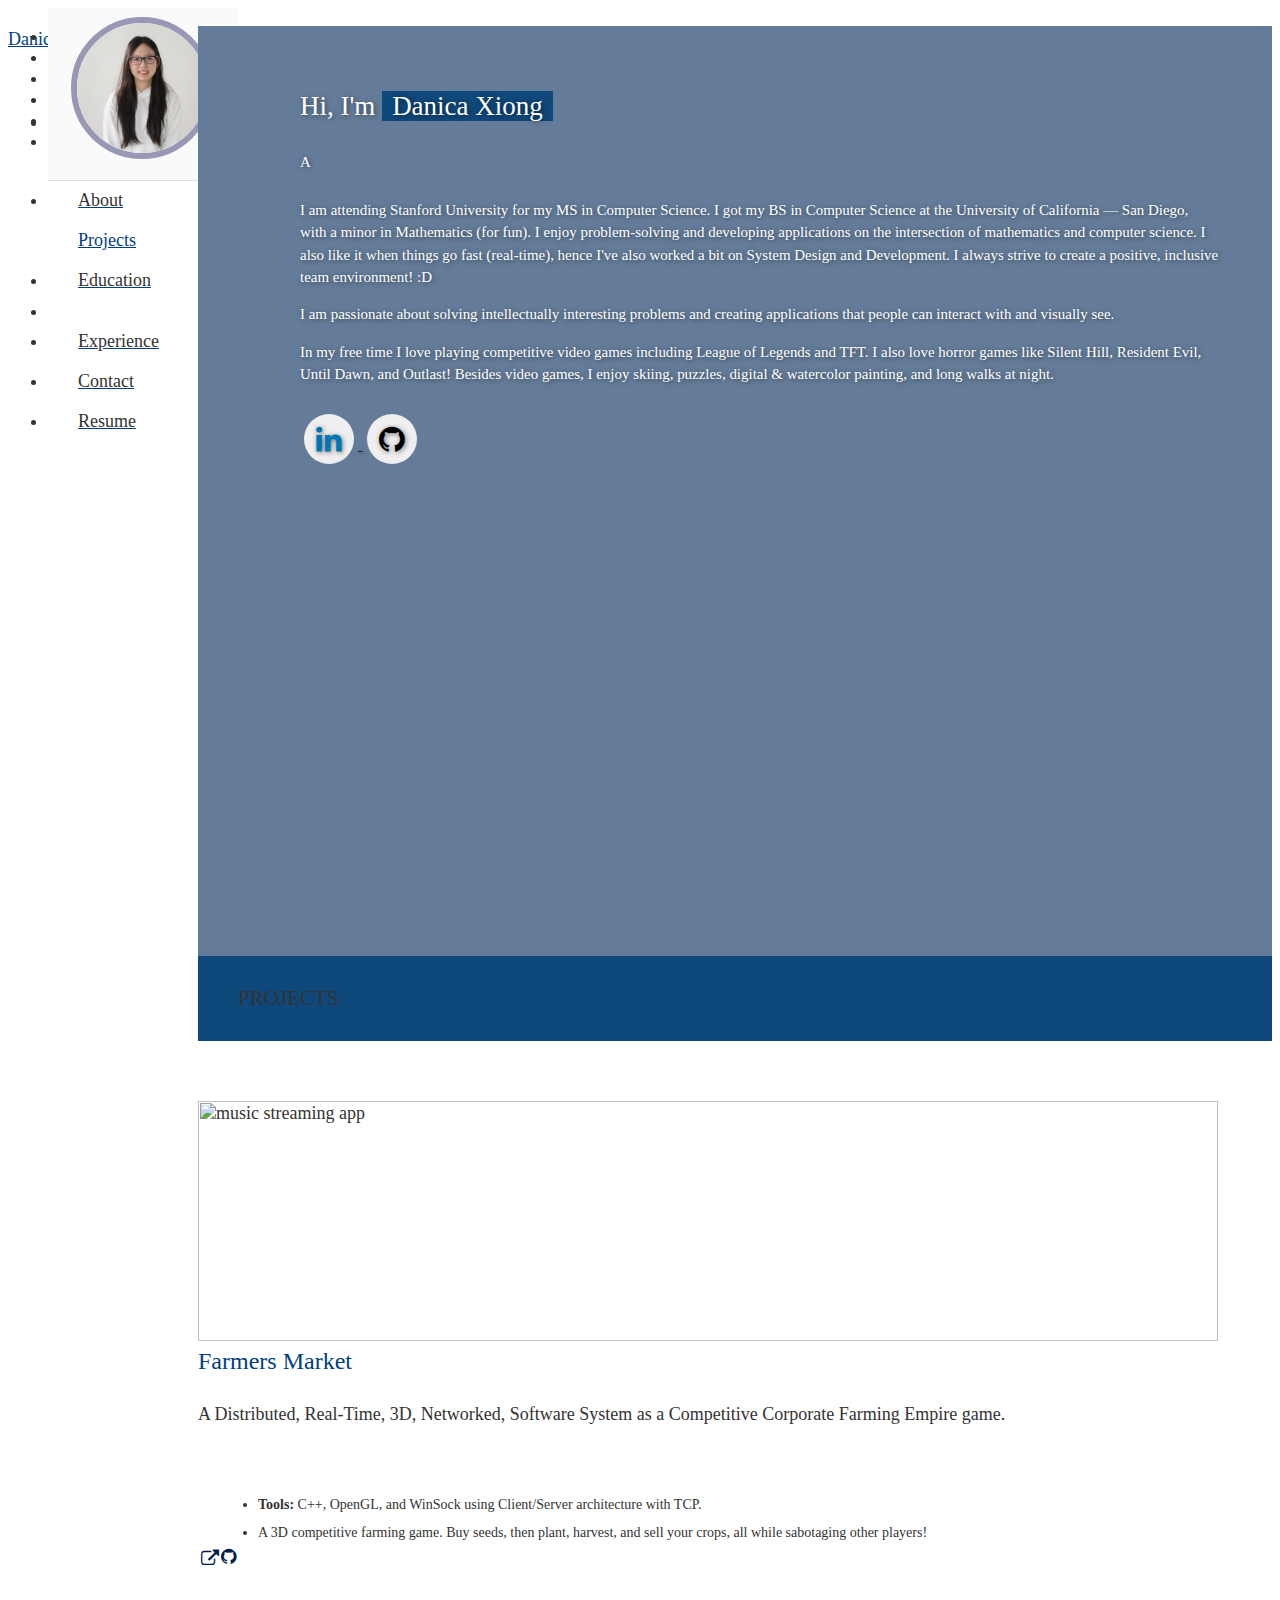
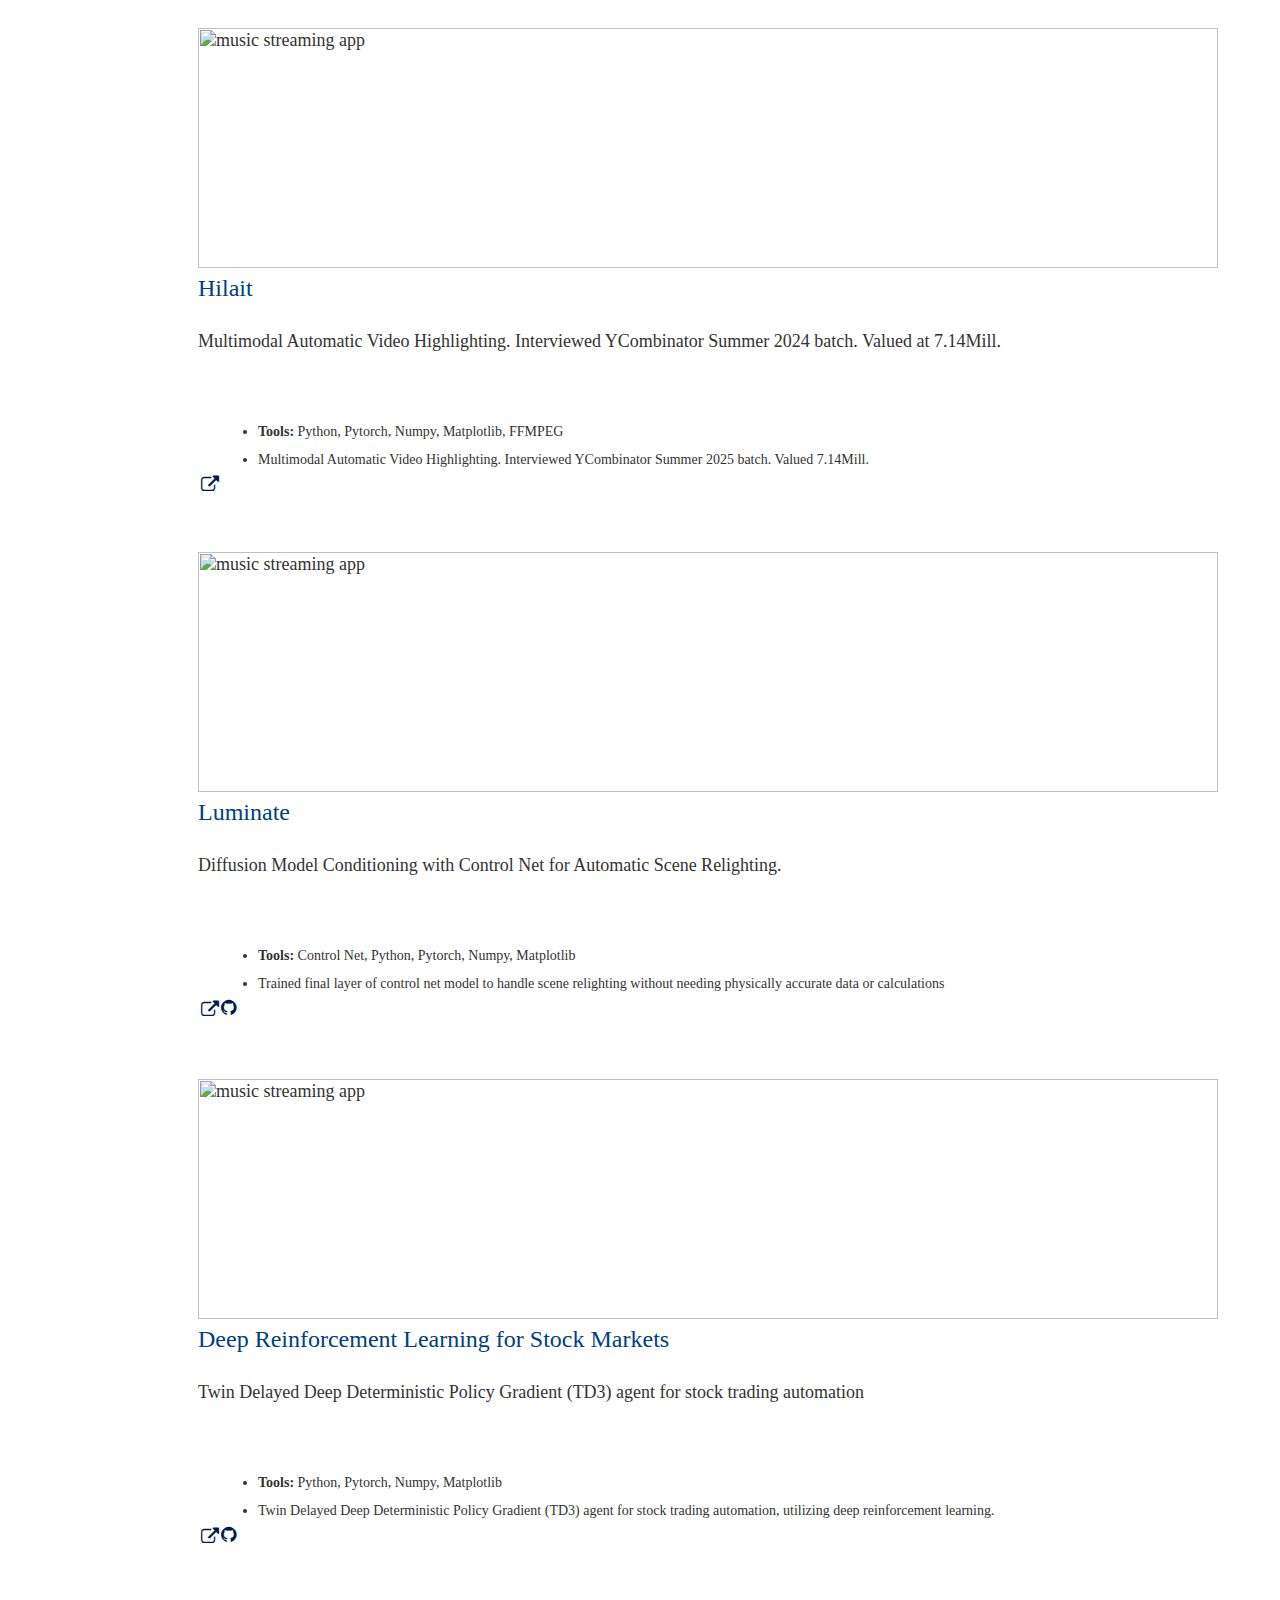
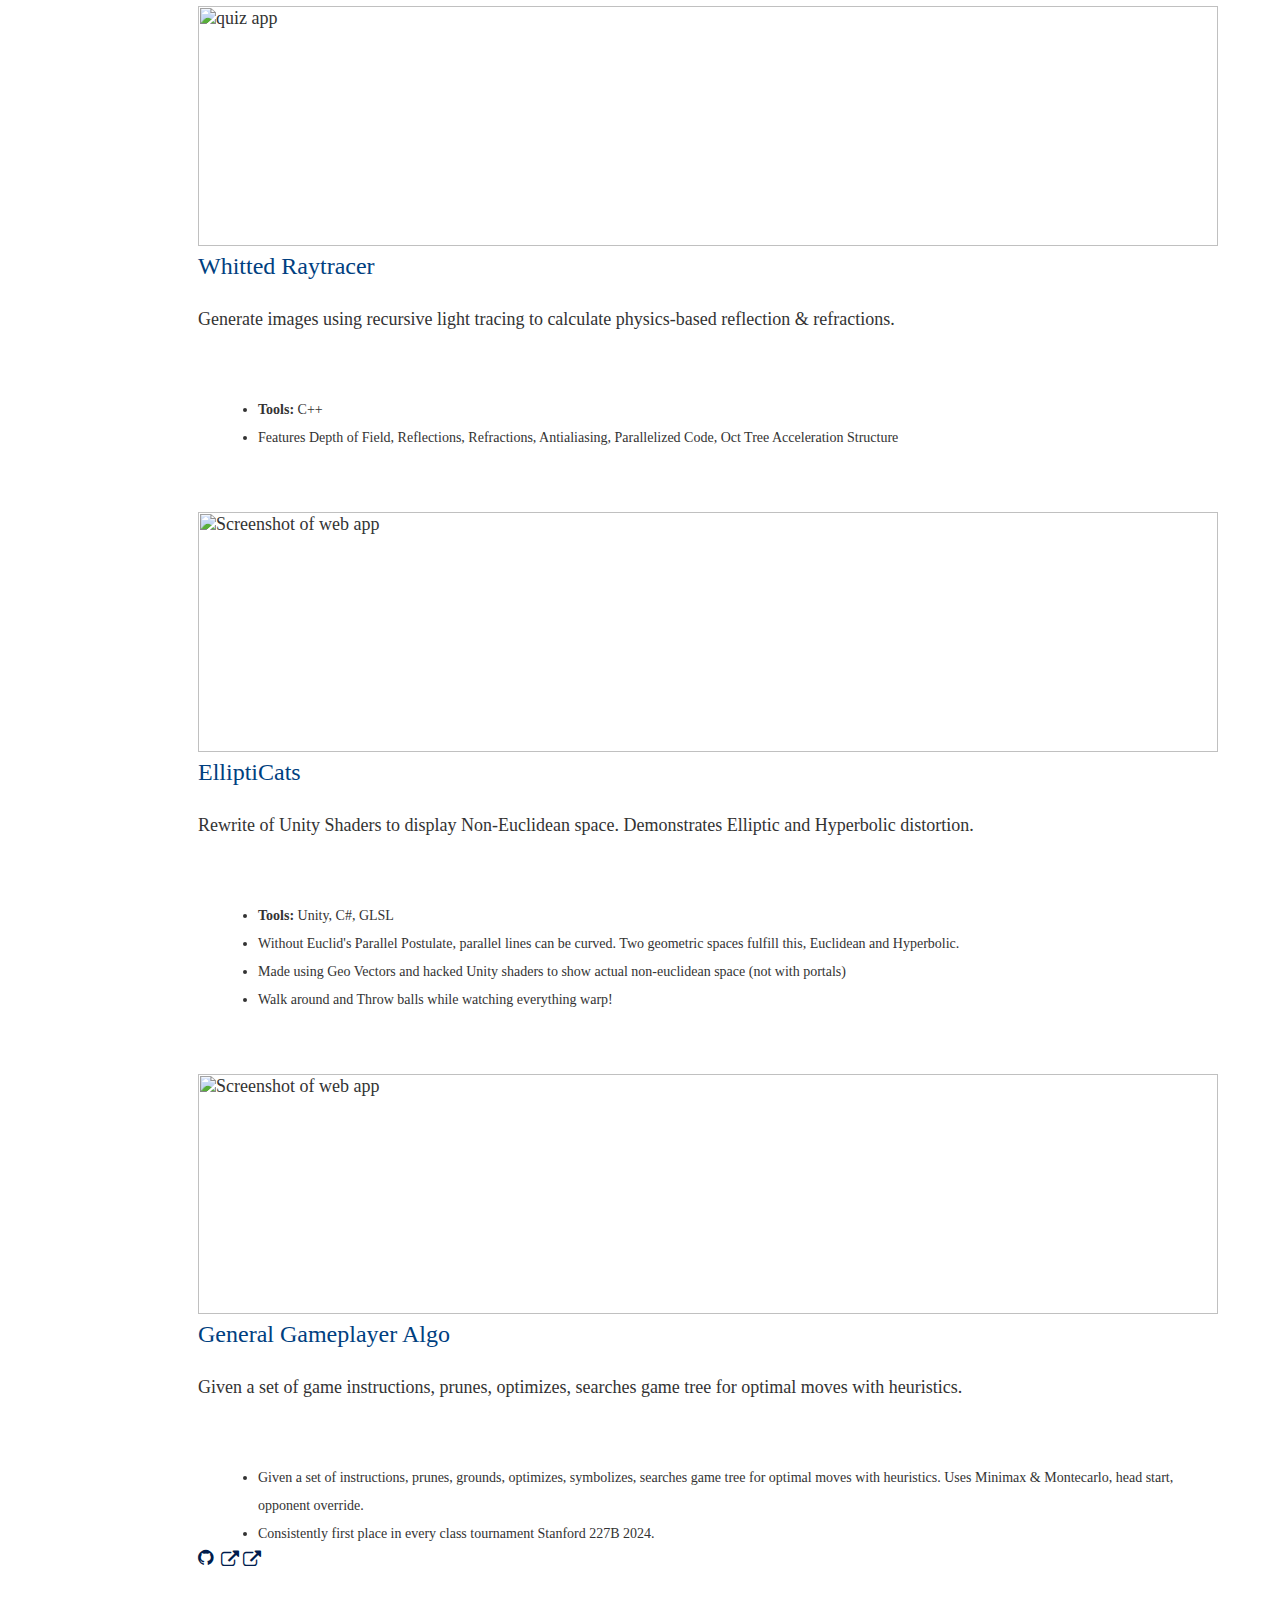
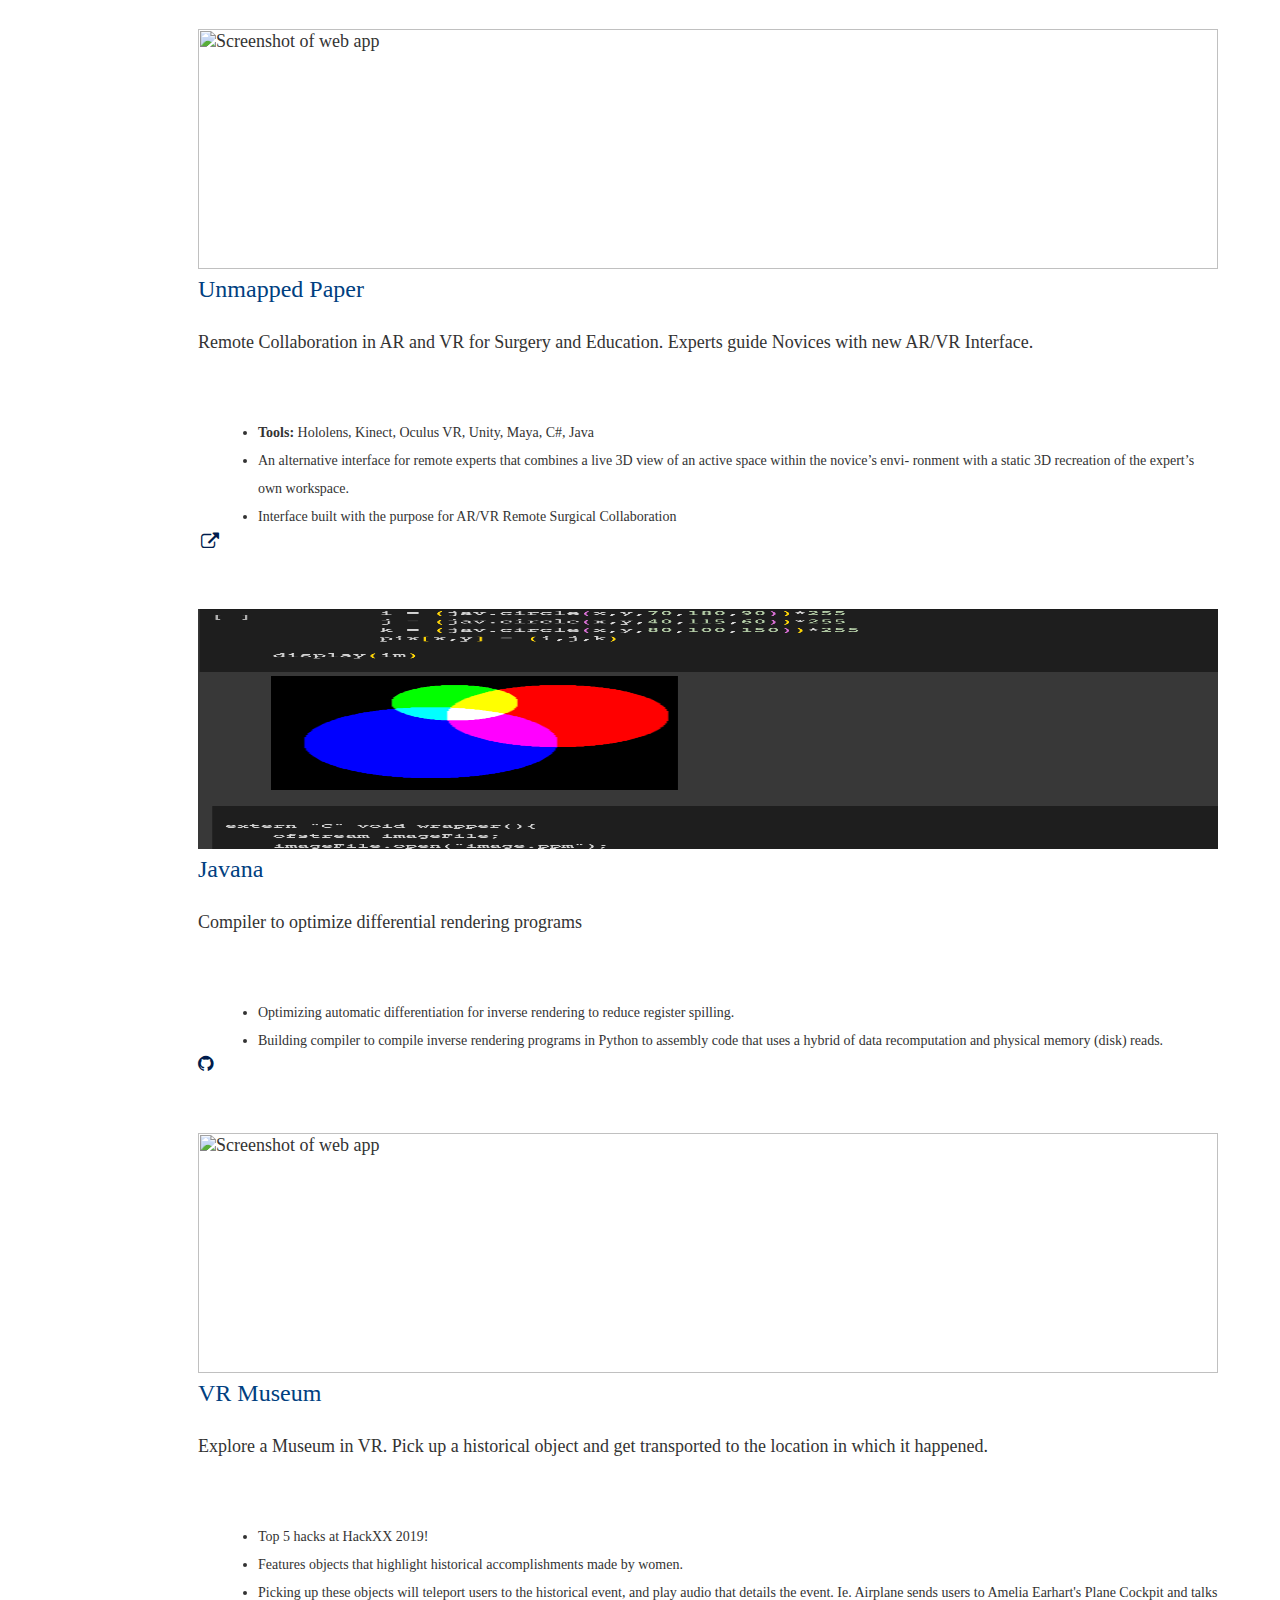
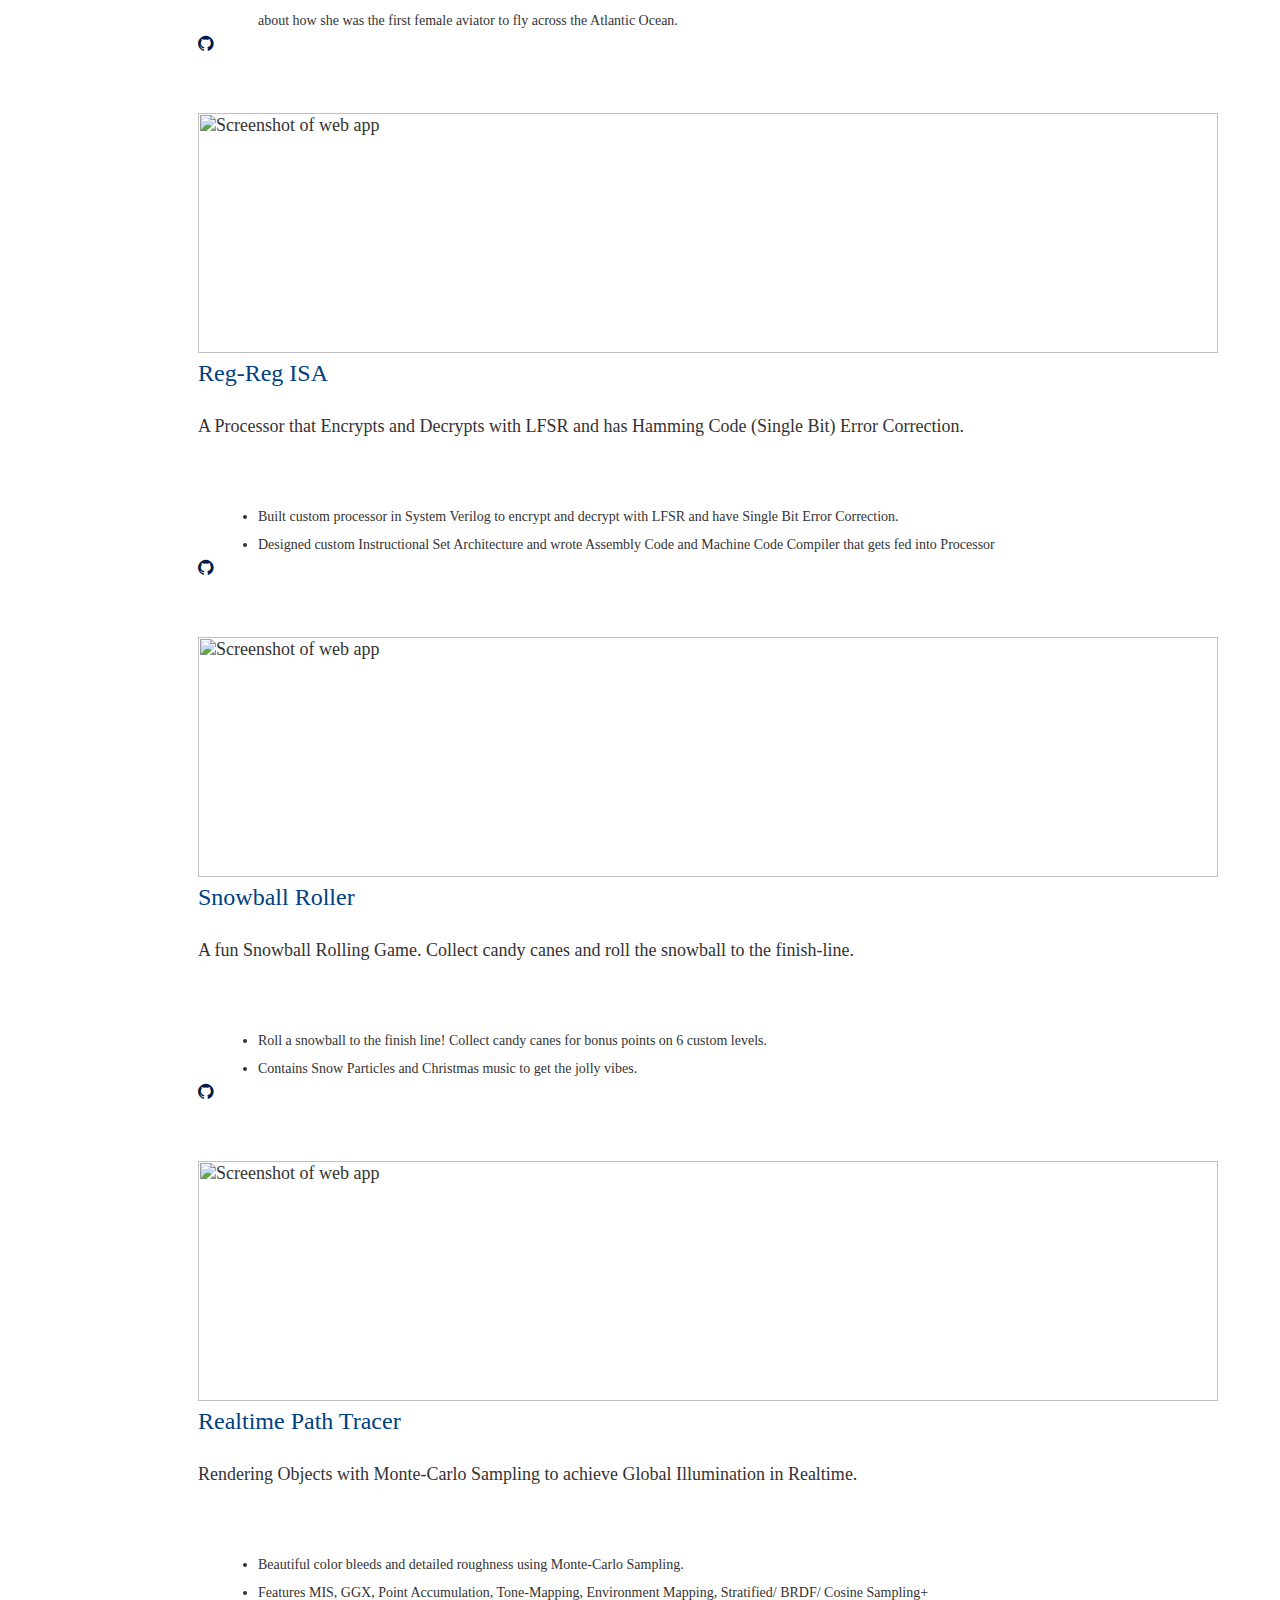
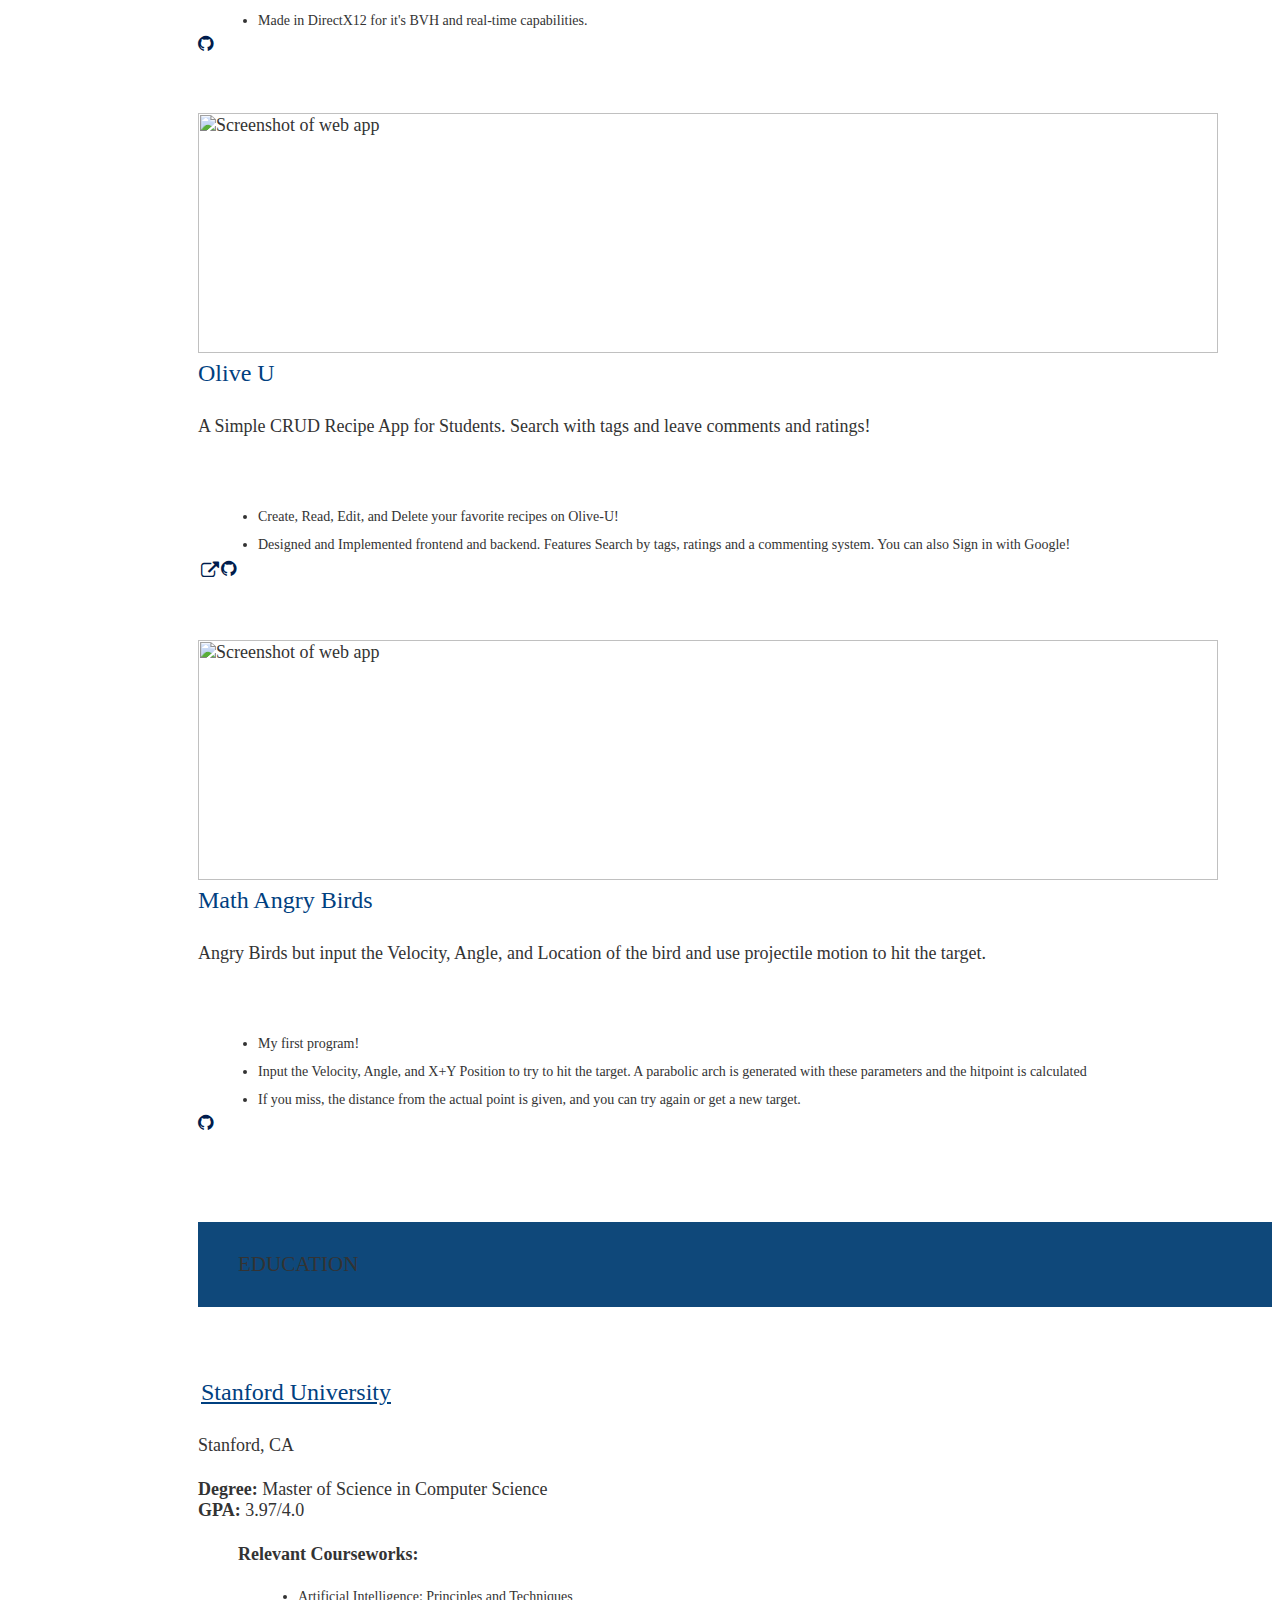
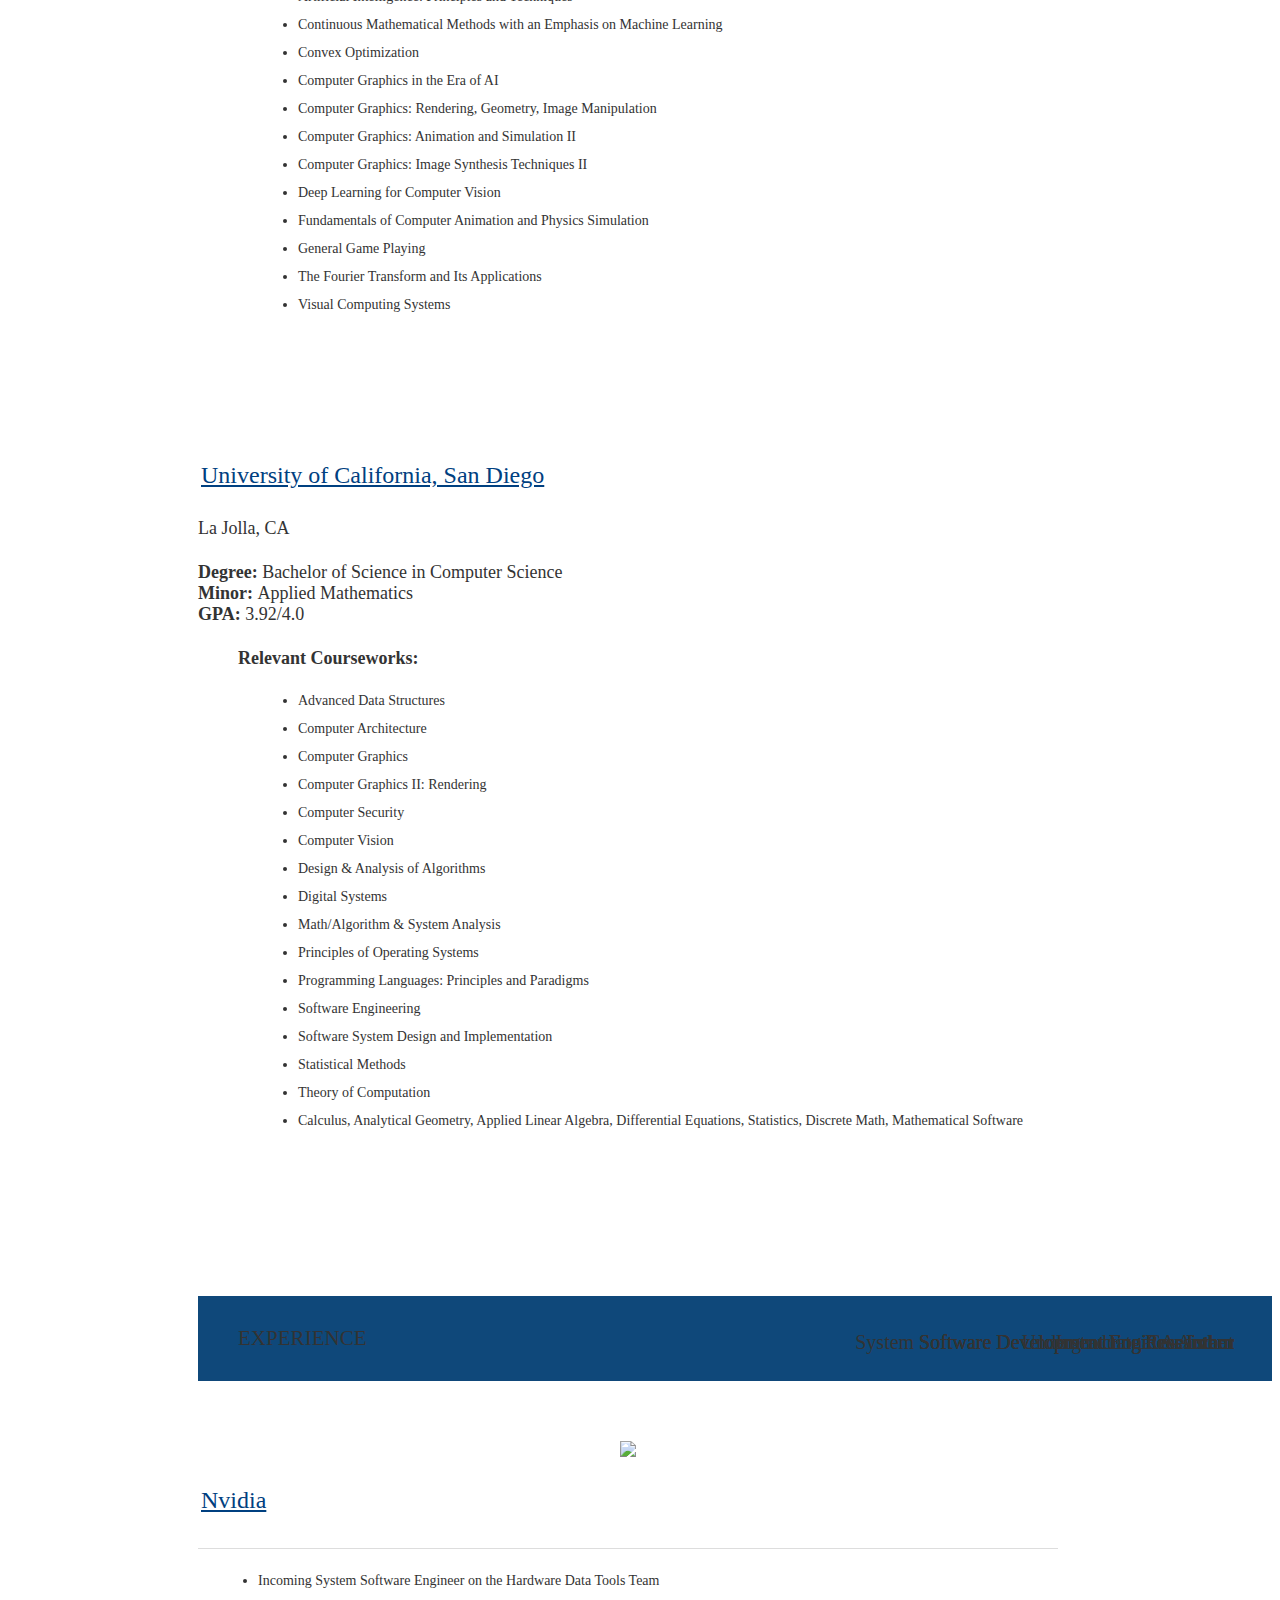
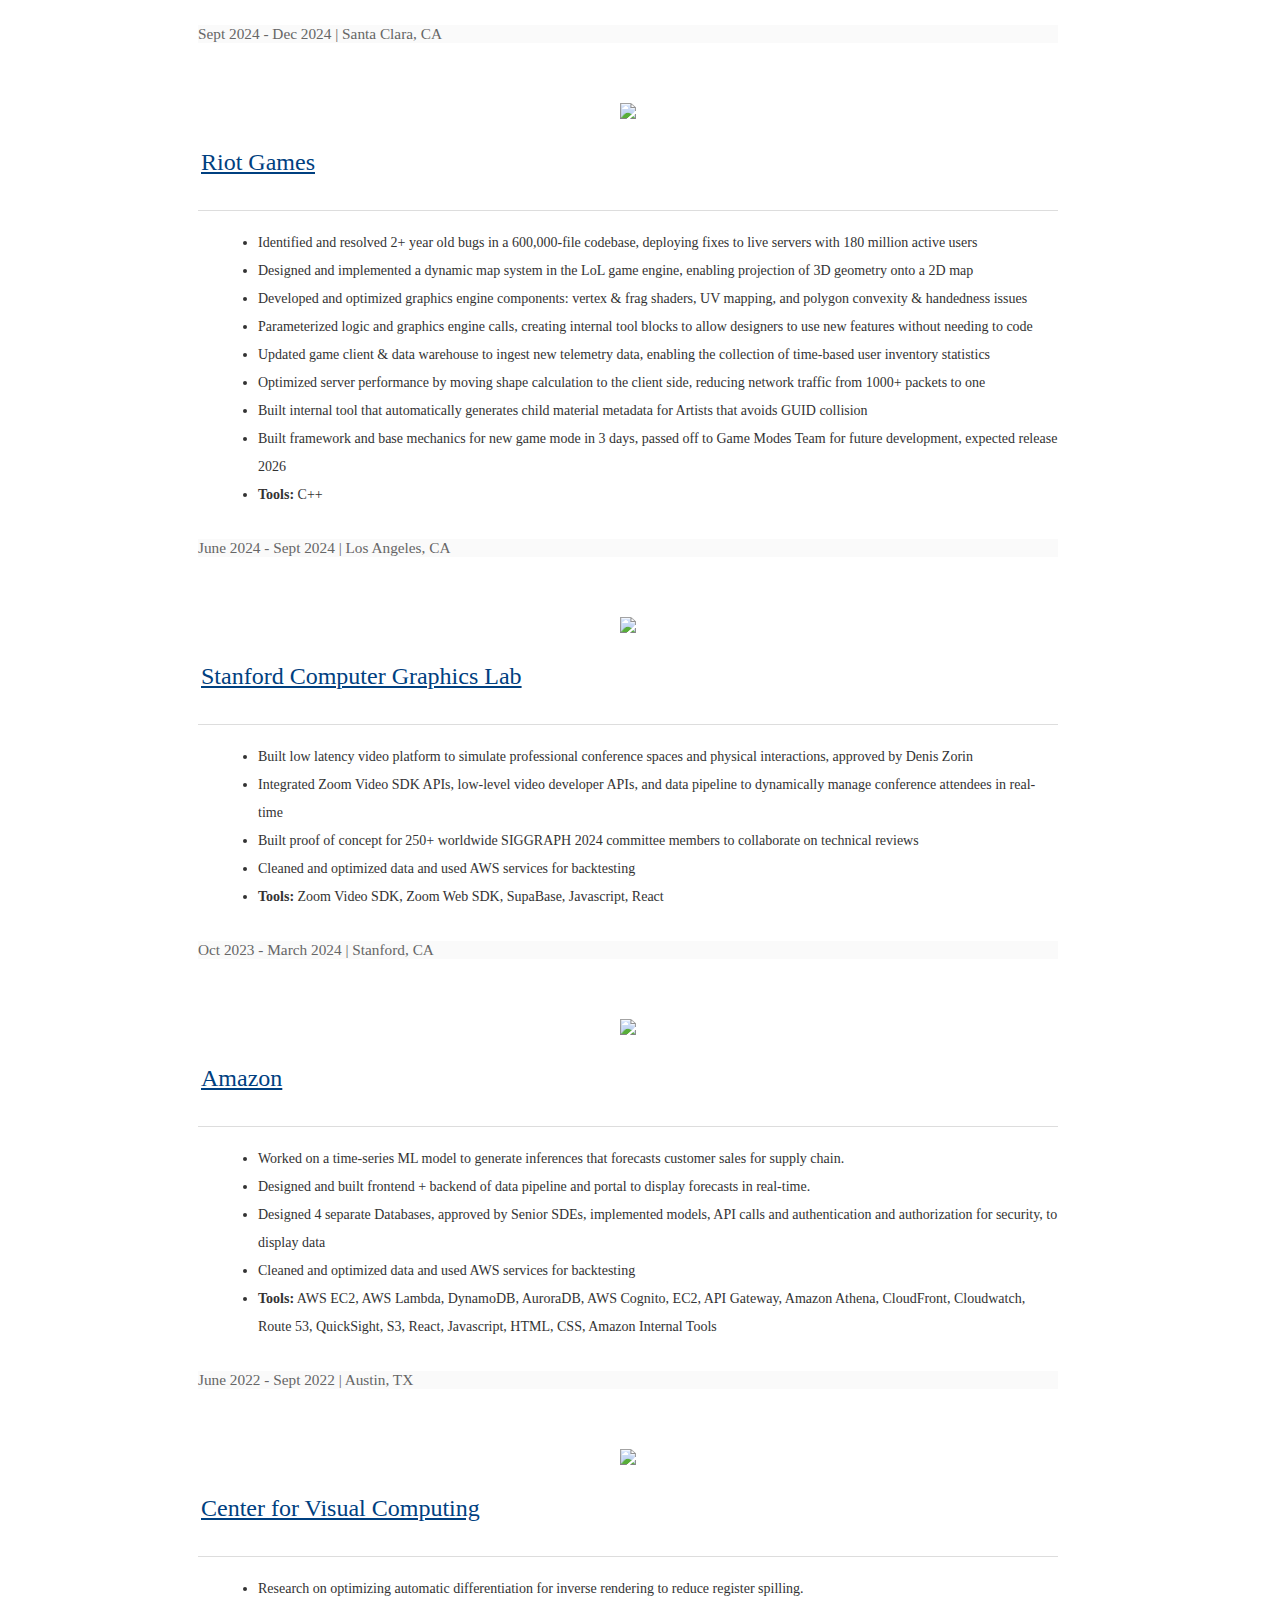
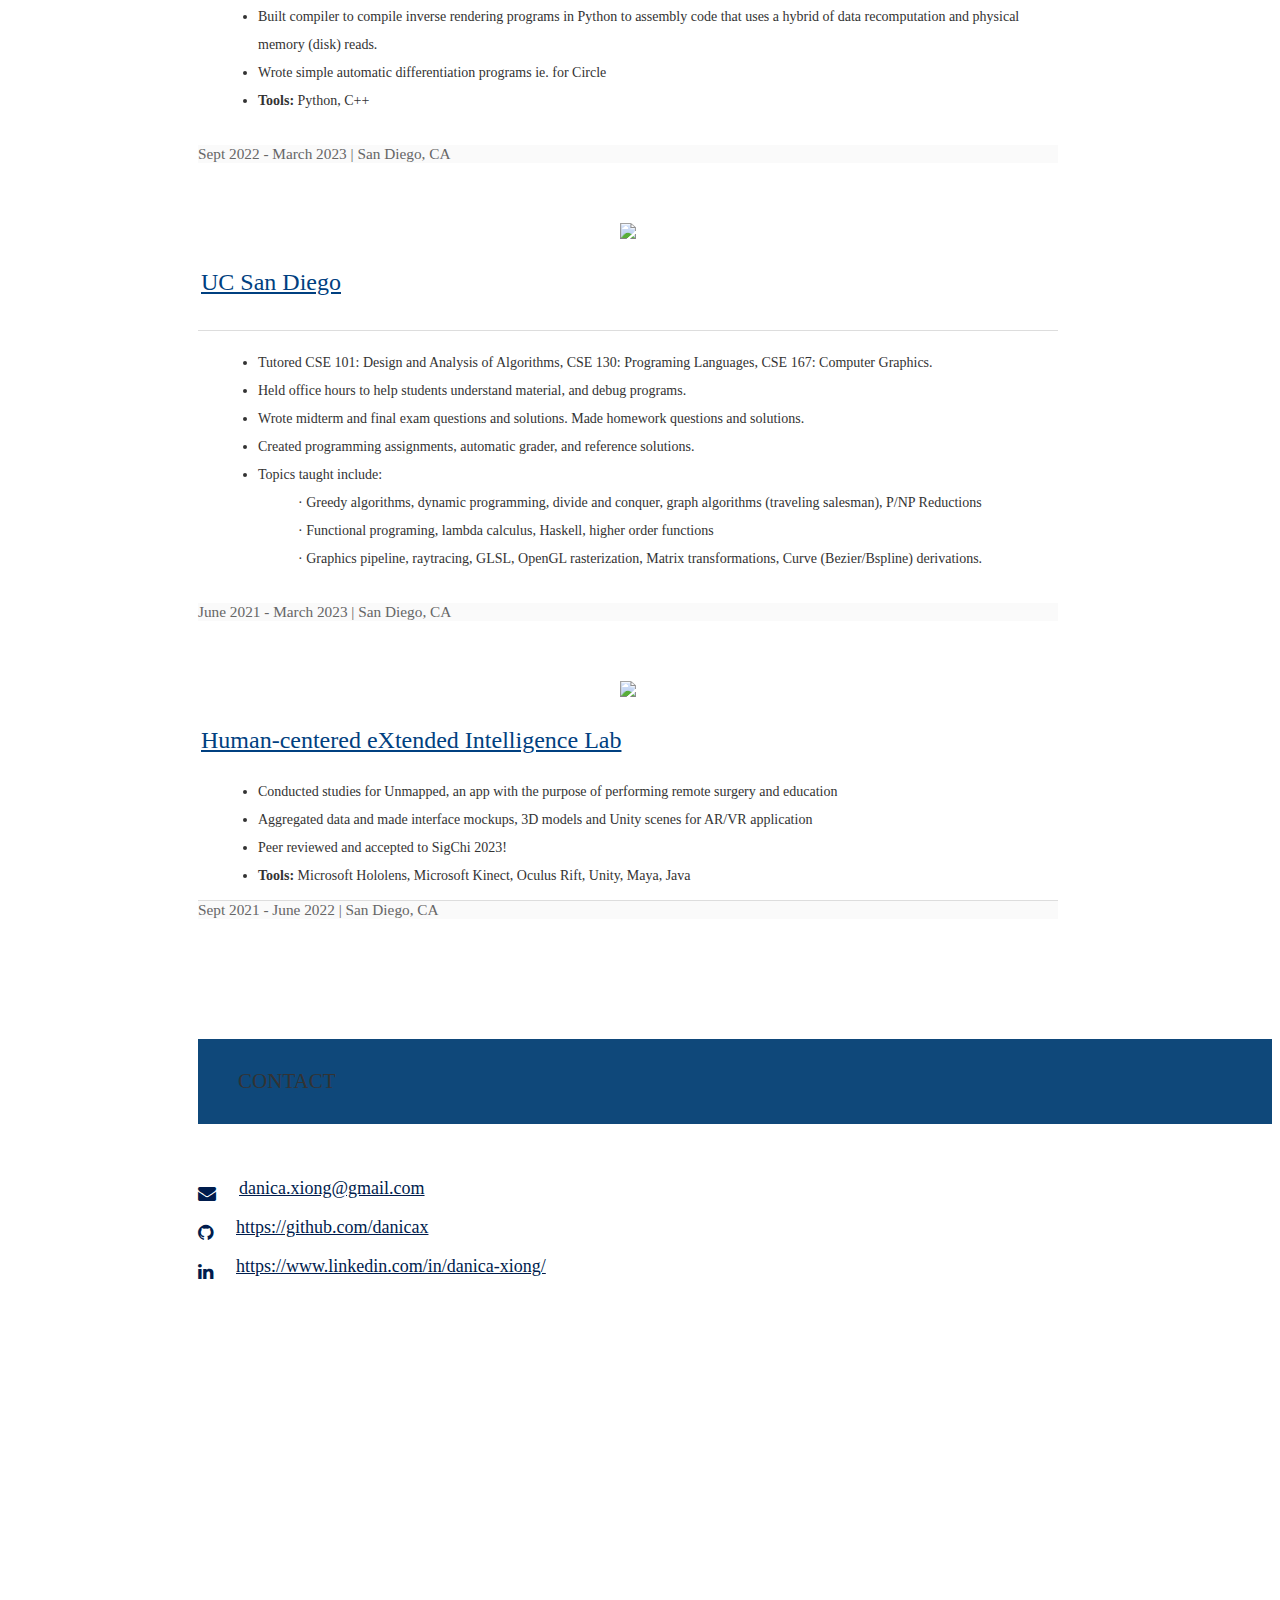
==== commit b6402452: "hi" ====
--- a/index.html
+++ b/index.html
@@ -654,7 +654,7 @@
 
                                 </ul>
                                 <div class="card-action">
-                                    <a aria-label="Visit " href="https://scholar.google.com/citations?user=QOduwVgAAAAJ&hl=en&oi=ao" target="_blank" data-position="top" data-tooltip="View Online" class="btn-floating btn-large waves-effect waves-light blue-grey tooltipped"><i class="fa fa-external-link"></i></a>
+                                    <a aria-label="Visit " href="https://dl.acm.org/doi/full/10.1145/3544548.3581444" target="_blank" data-position="top" data-tooltip="View Online" class="btn-floating btn-large waves-effect waves-light blue-grey tooltipped"><i class="fa fa-external-link"></i></a>
                                 </div>
                             </div>
                         </div>
@@ -1017,7 +1017,7 @@
                         </ul>
                     </div>
                     <div class="card-action">
-                        <span>Sept 2023 - Dec 2024 | Santa Clara, CA</span>
+                        <span>Sept 2024 - Dec 2024 | Santa Clara, CA</span>
                     </div>
                 </div>
                 <!-- Latest Experience -->
@@ -1065,7 +1065,7 @@
                                 <a href="https://www.cs.stanford.edu/people/faculty-research-focus/computer-graphics" target="_blank"><img src="/assets/img/stanford.jpeg" class="responsive-img center-block" /></a>
                            
                                  </div>
-                            <div class="col s12 m10">
+                            <!--<div class="col s12 m10">-->
                             <div class="col s12 m10">
                                 <p>
                                     <span class="card-title"><a href="https://www.cs.stanford.edu/people/faculty-research-focus/computer-graphics" target="_blank"
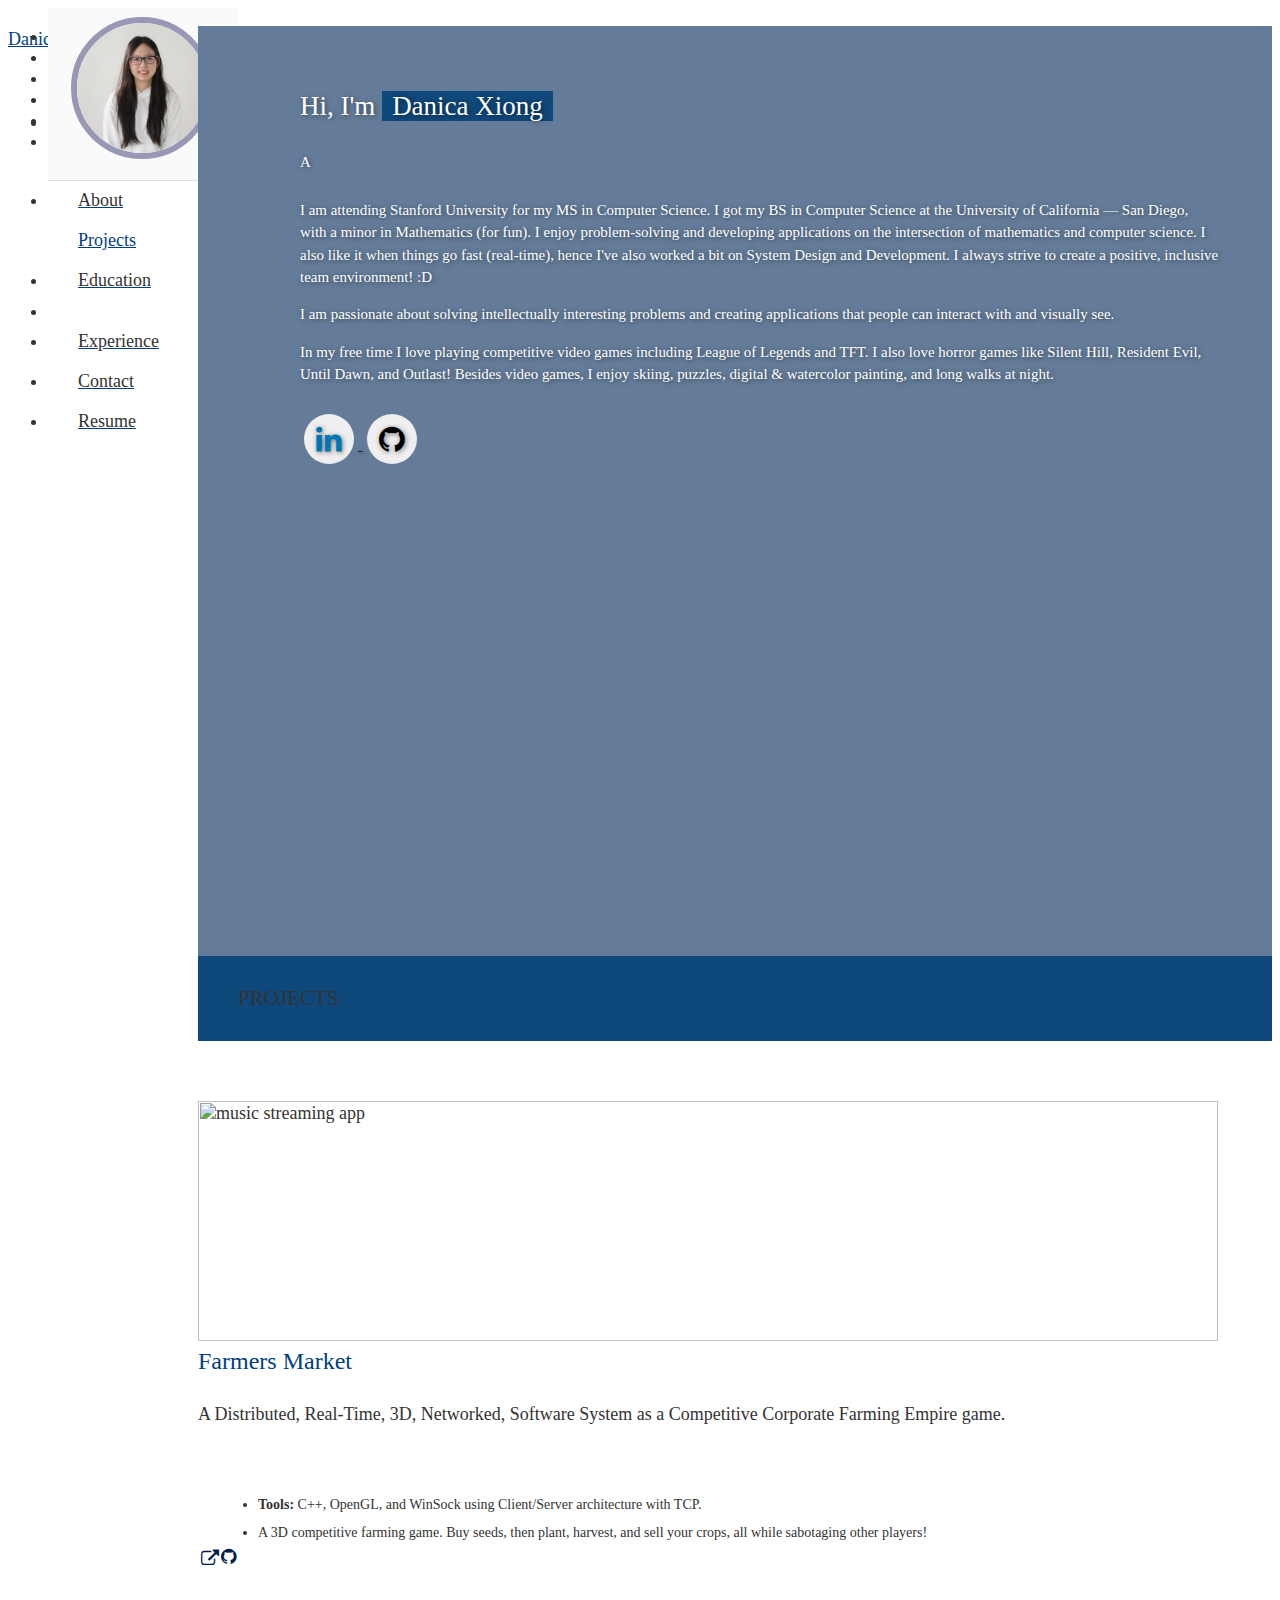
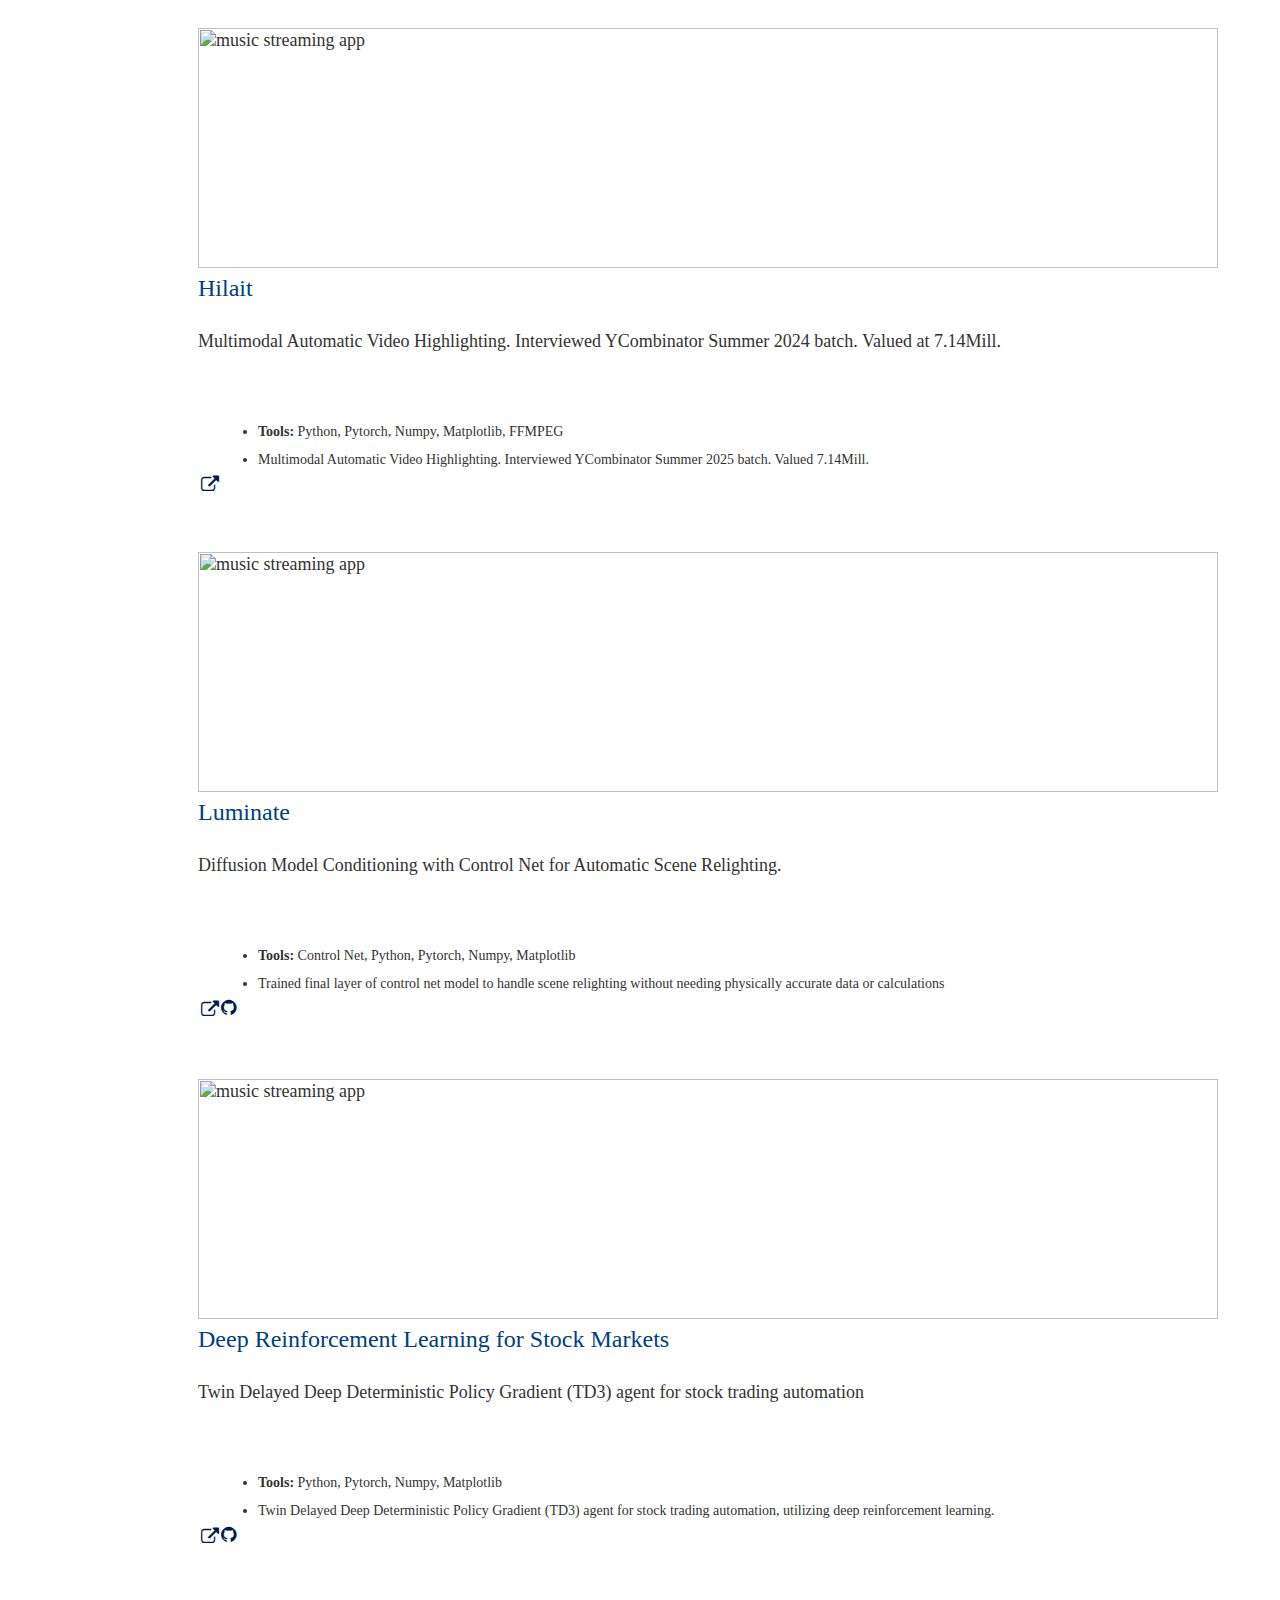
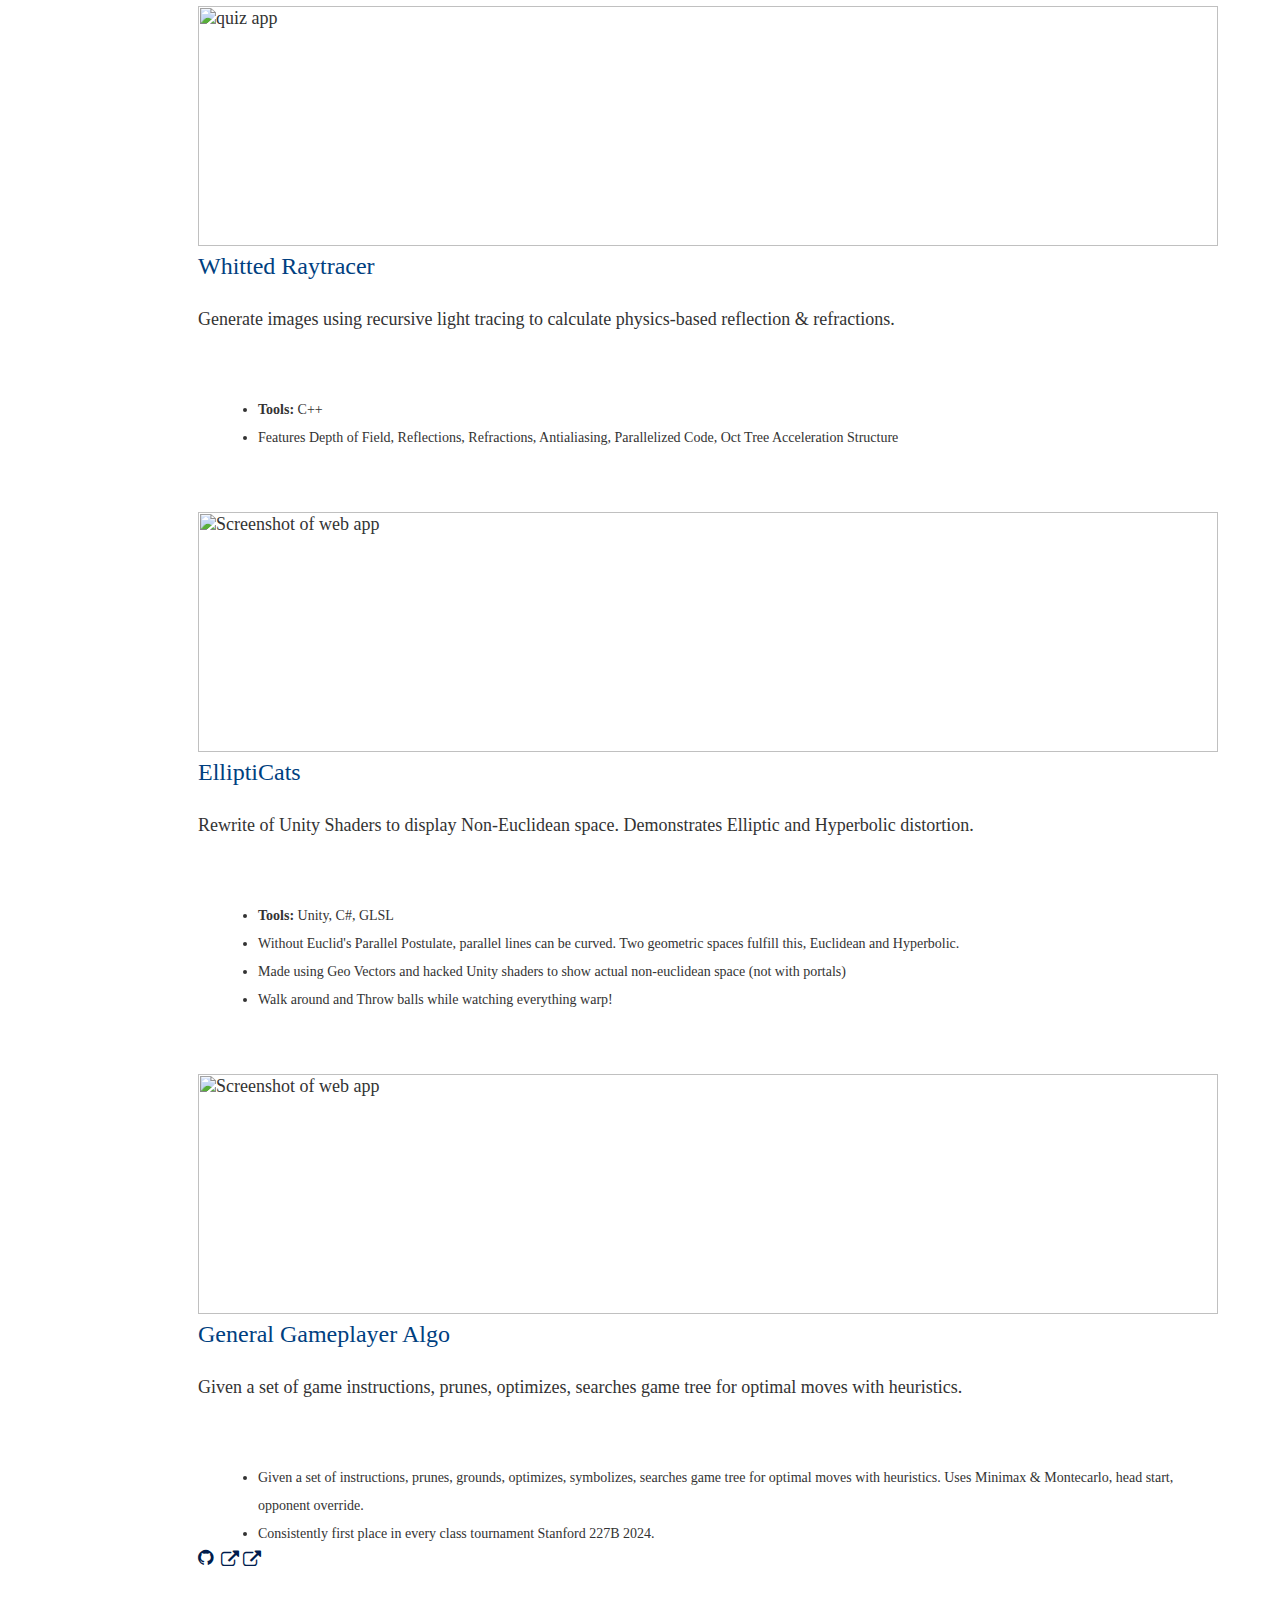
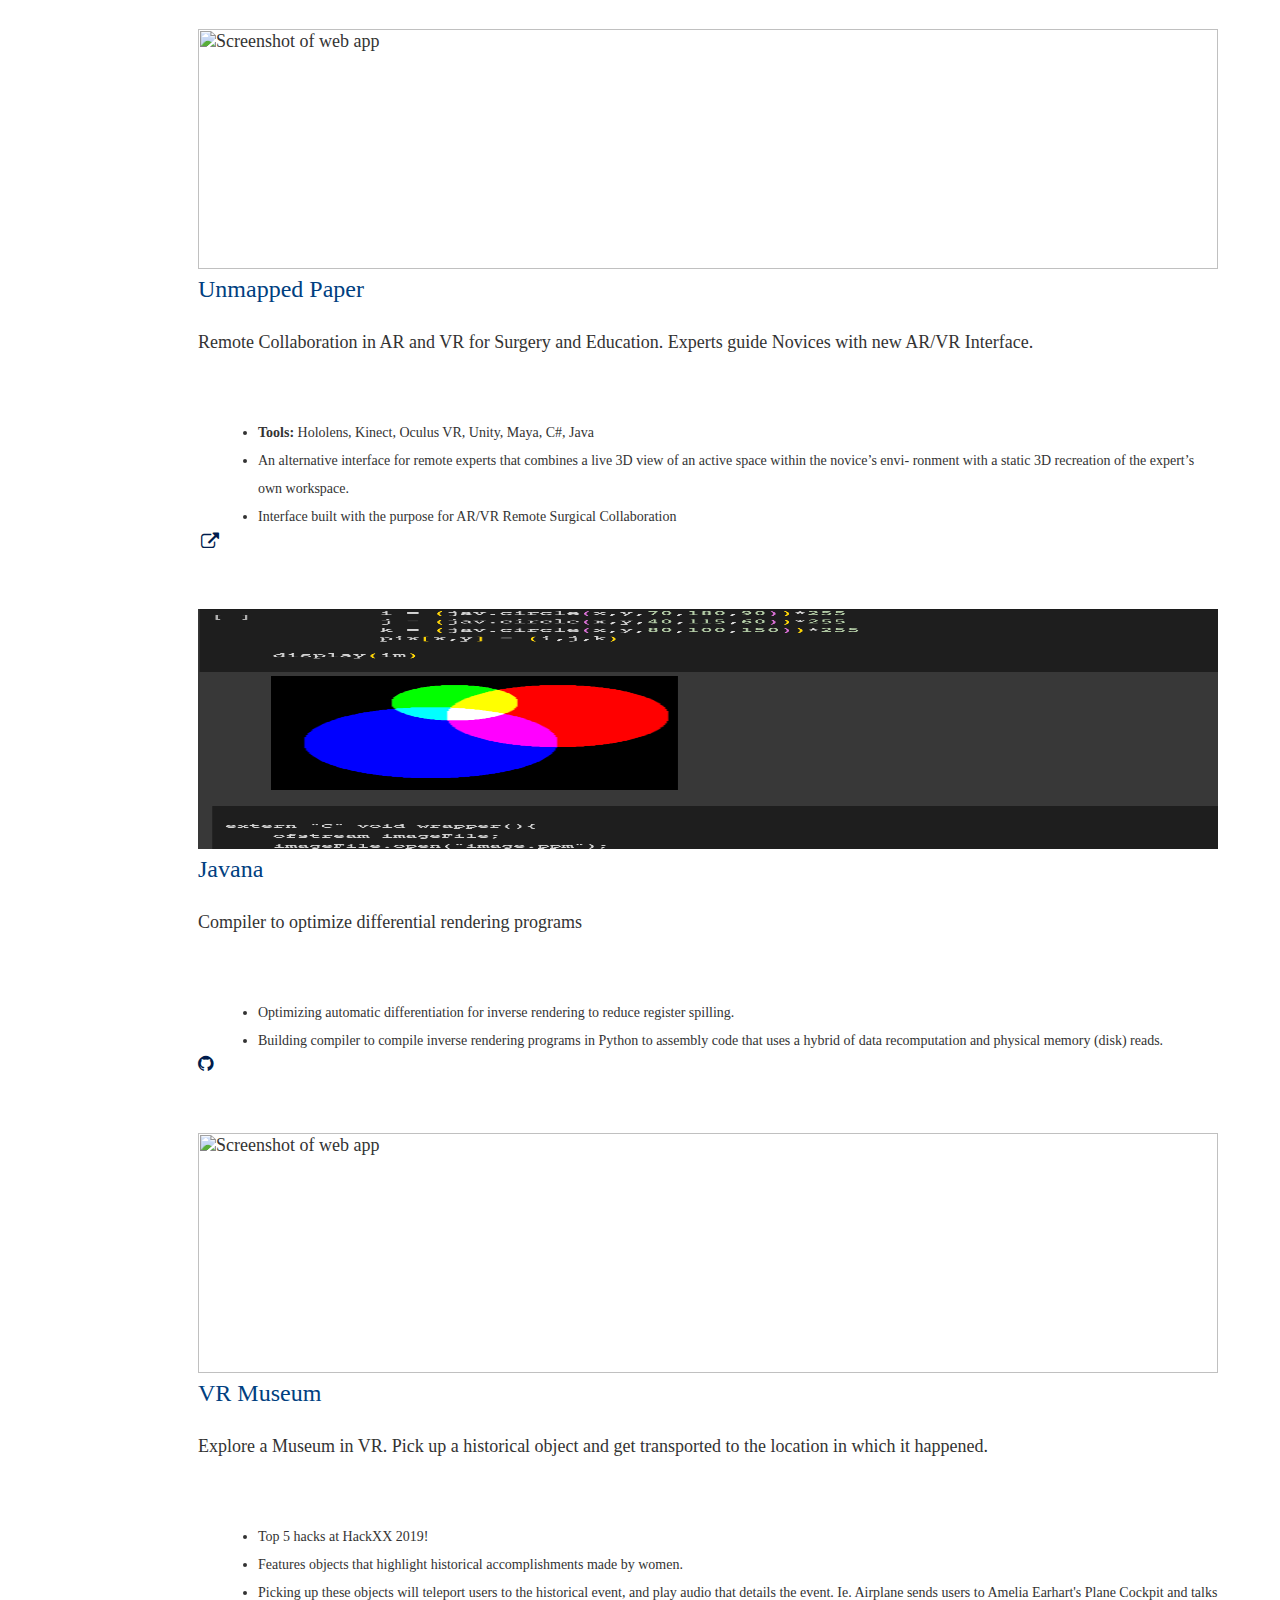
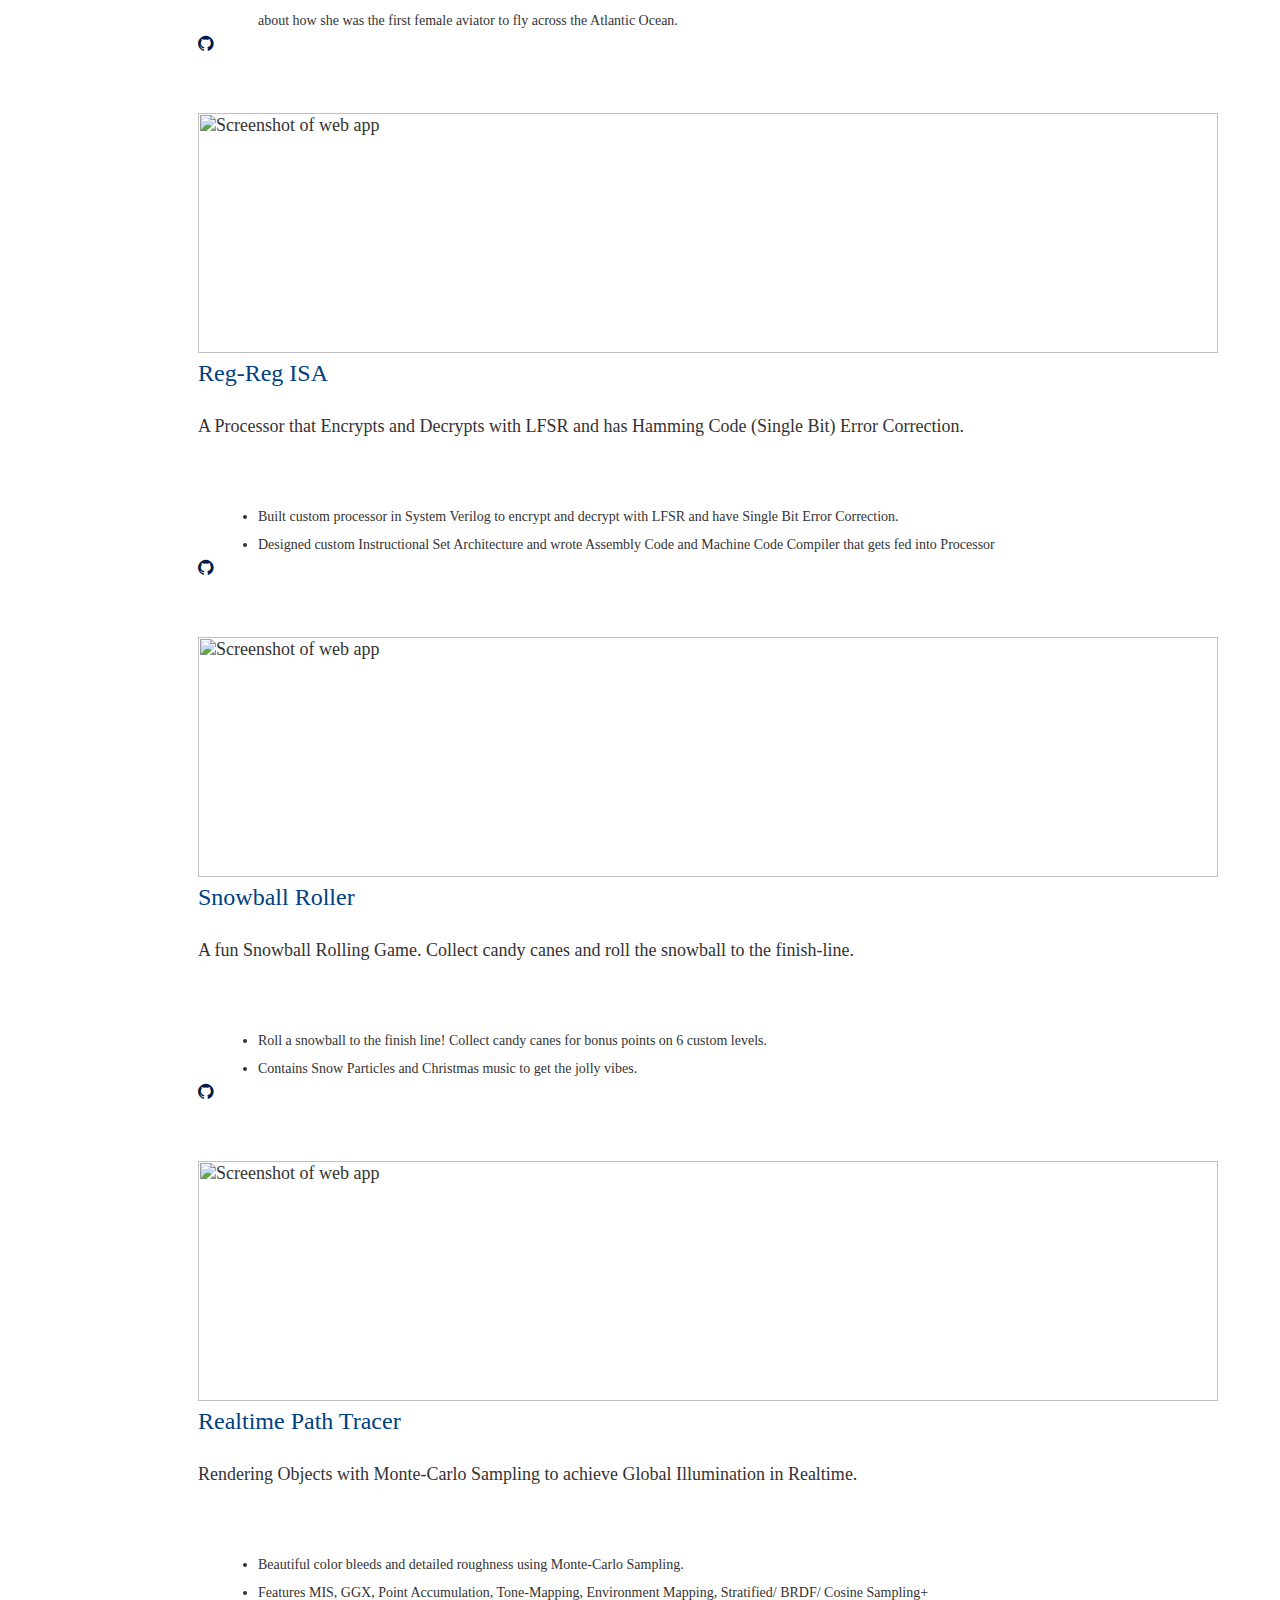
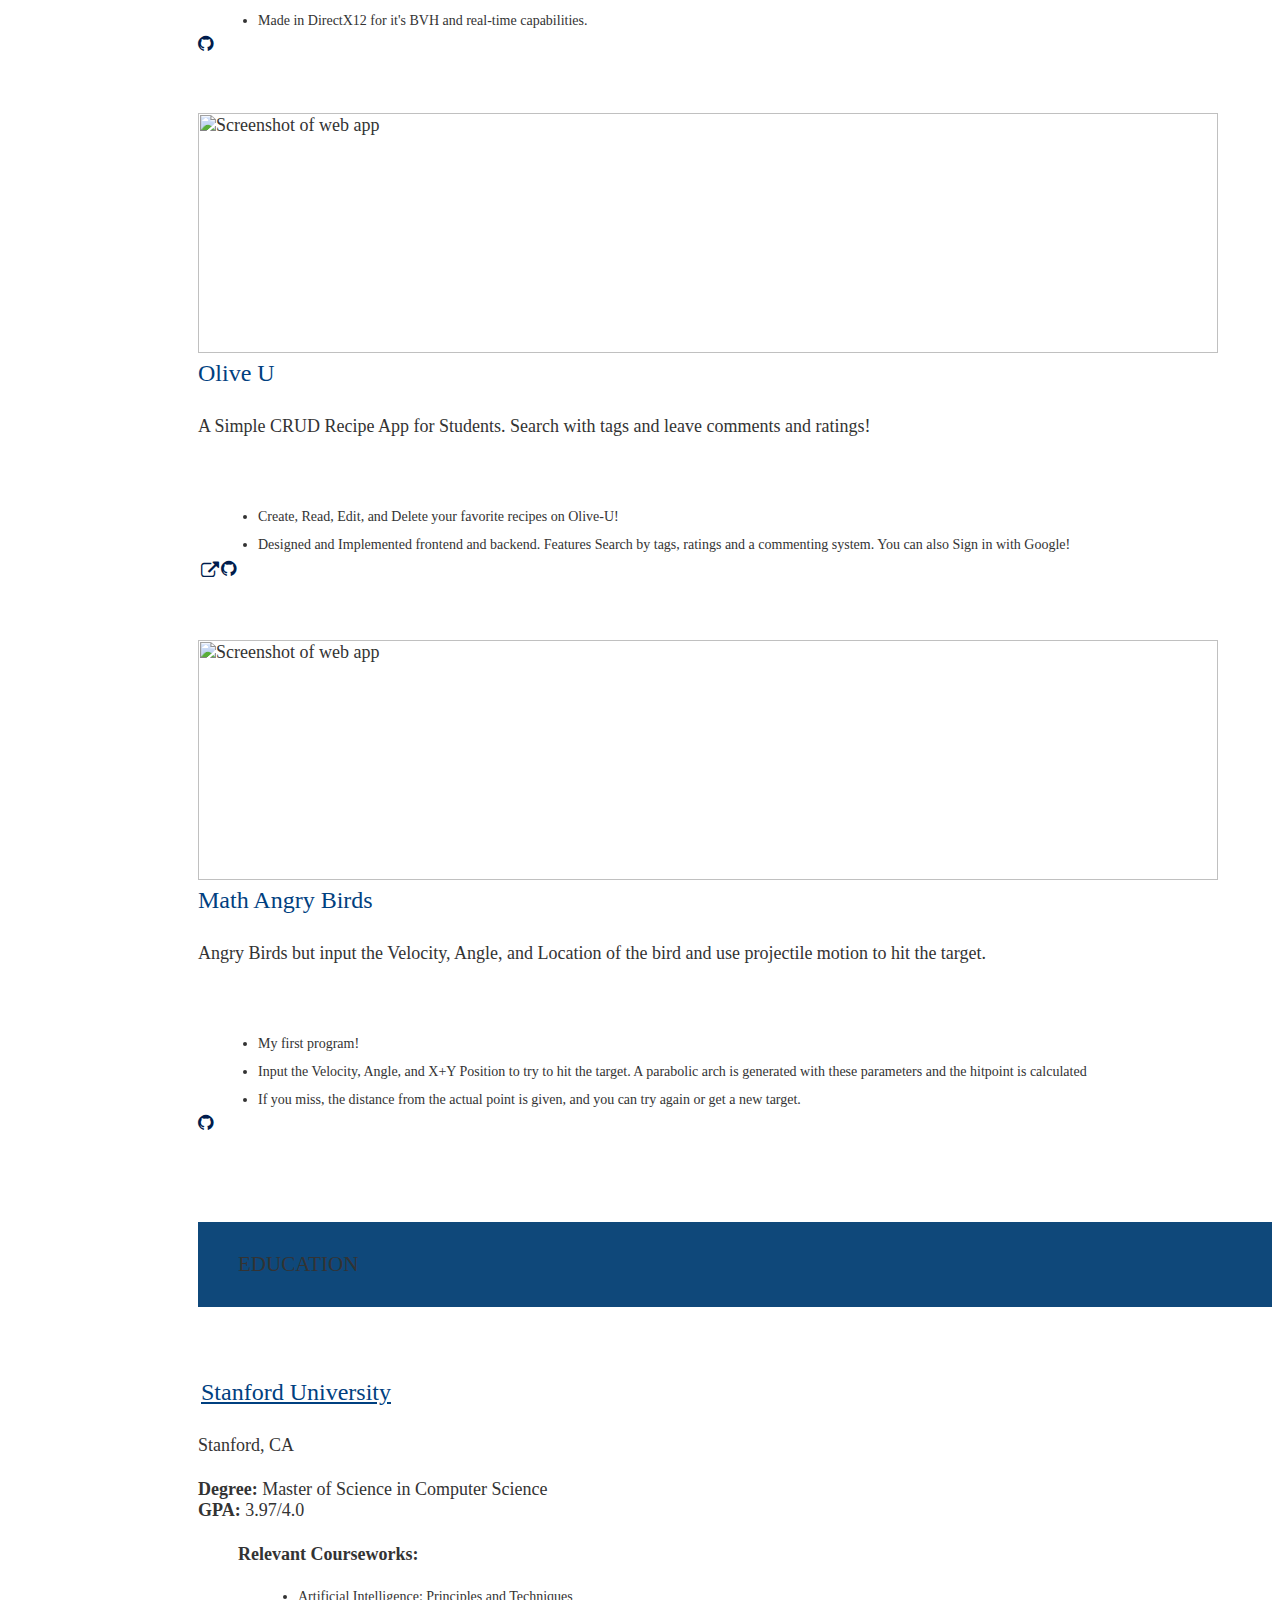
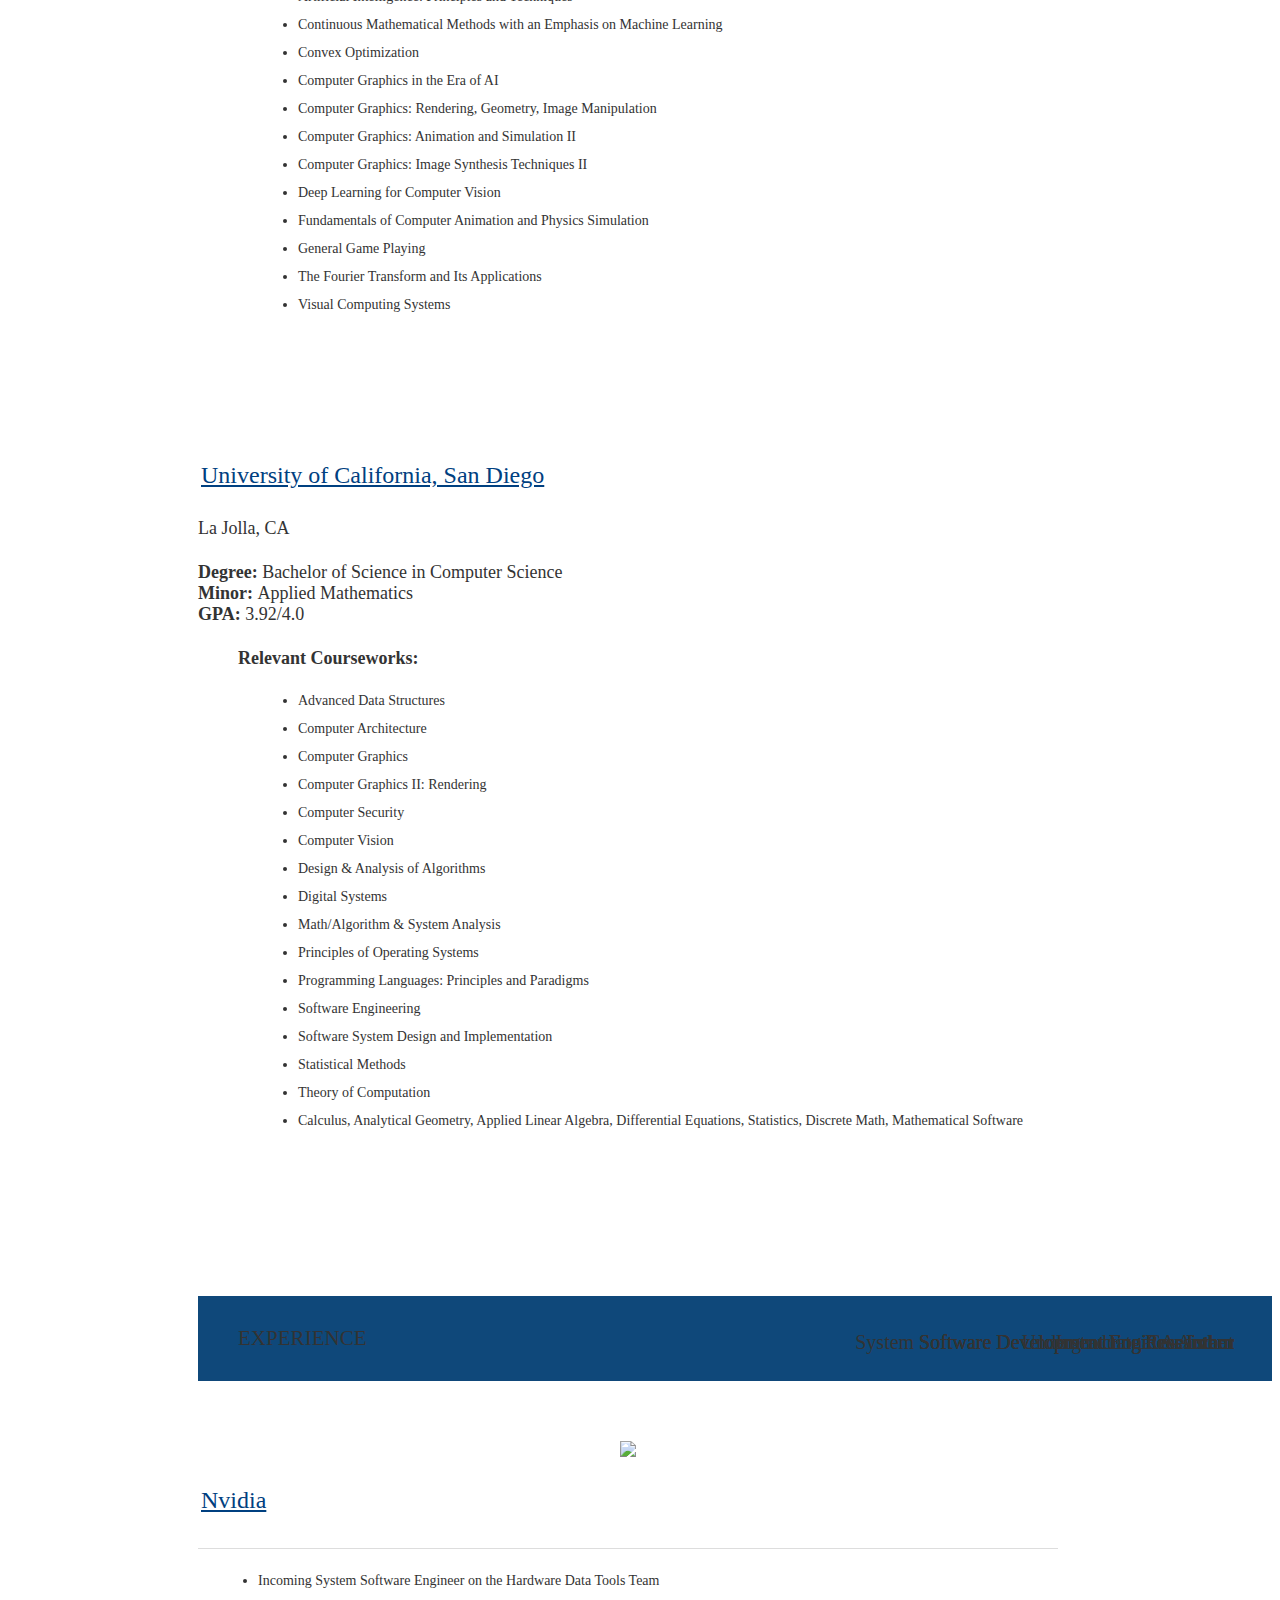
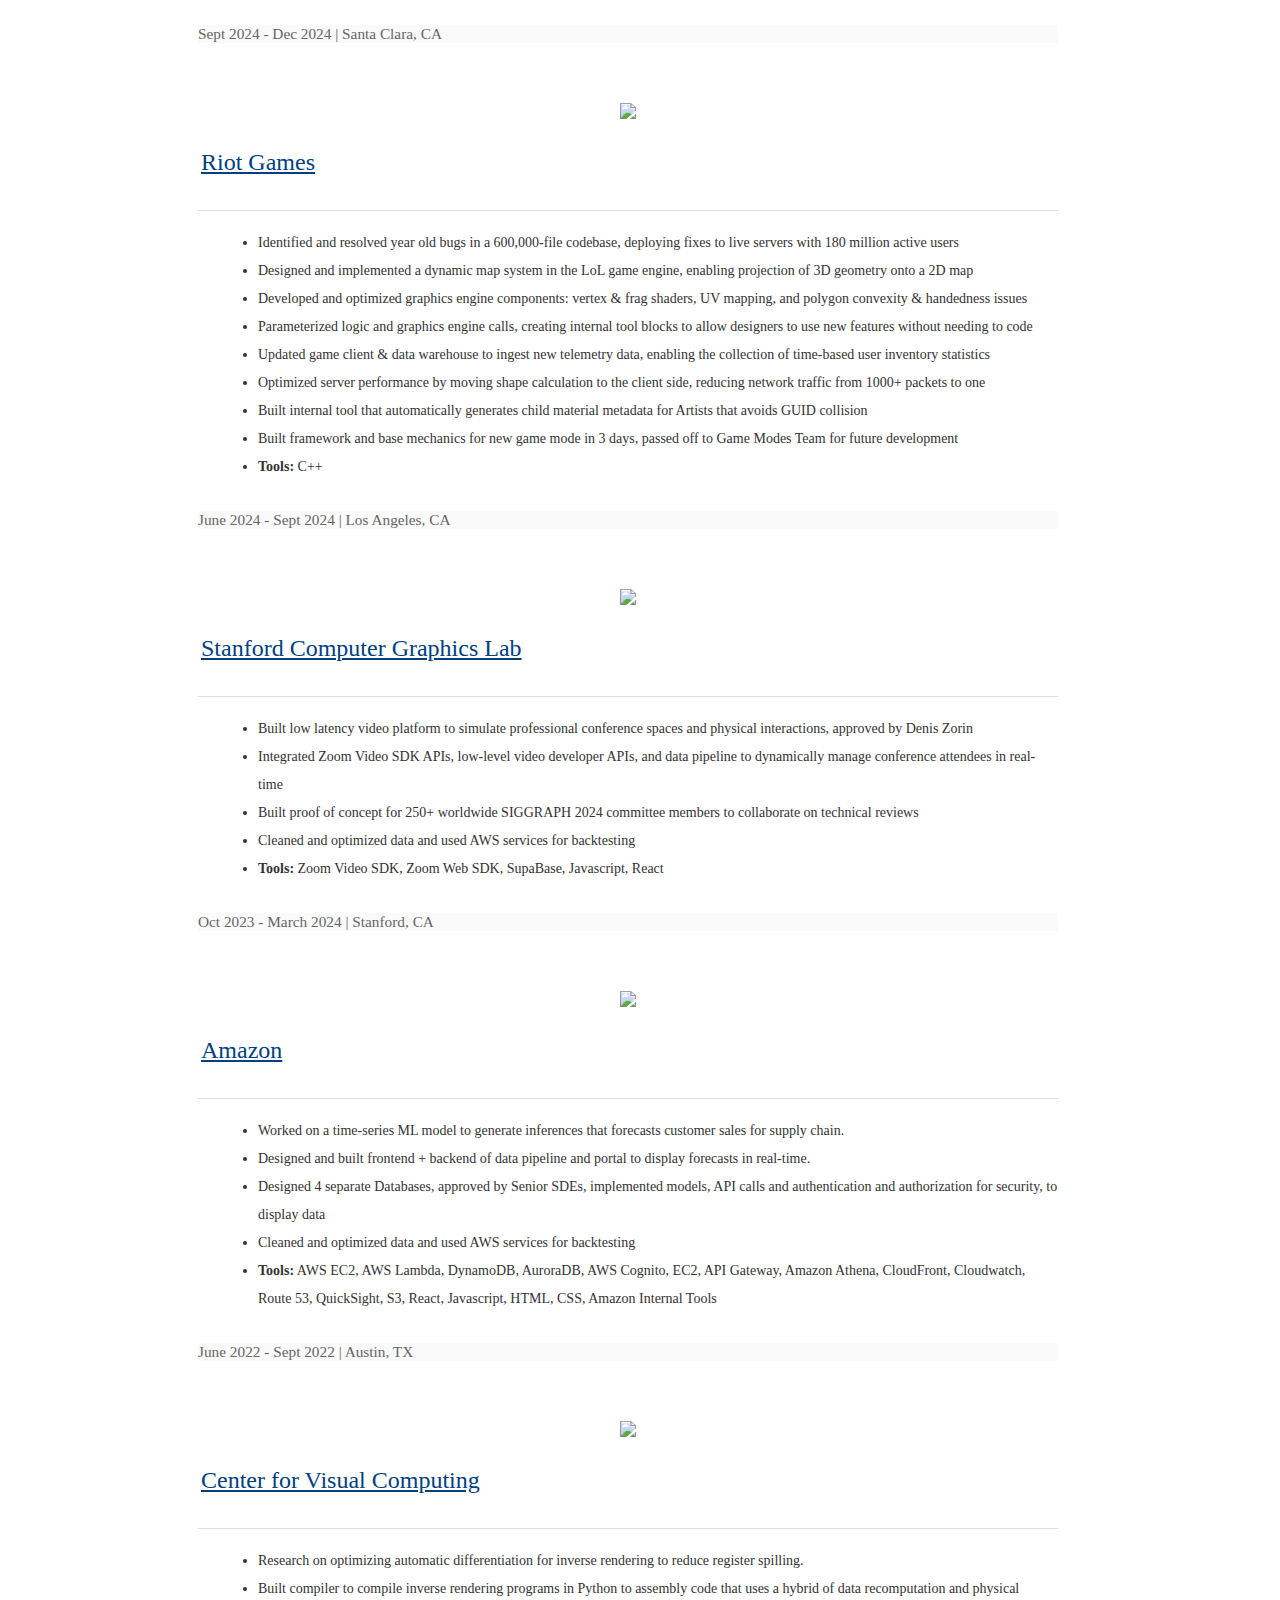
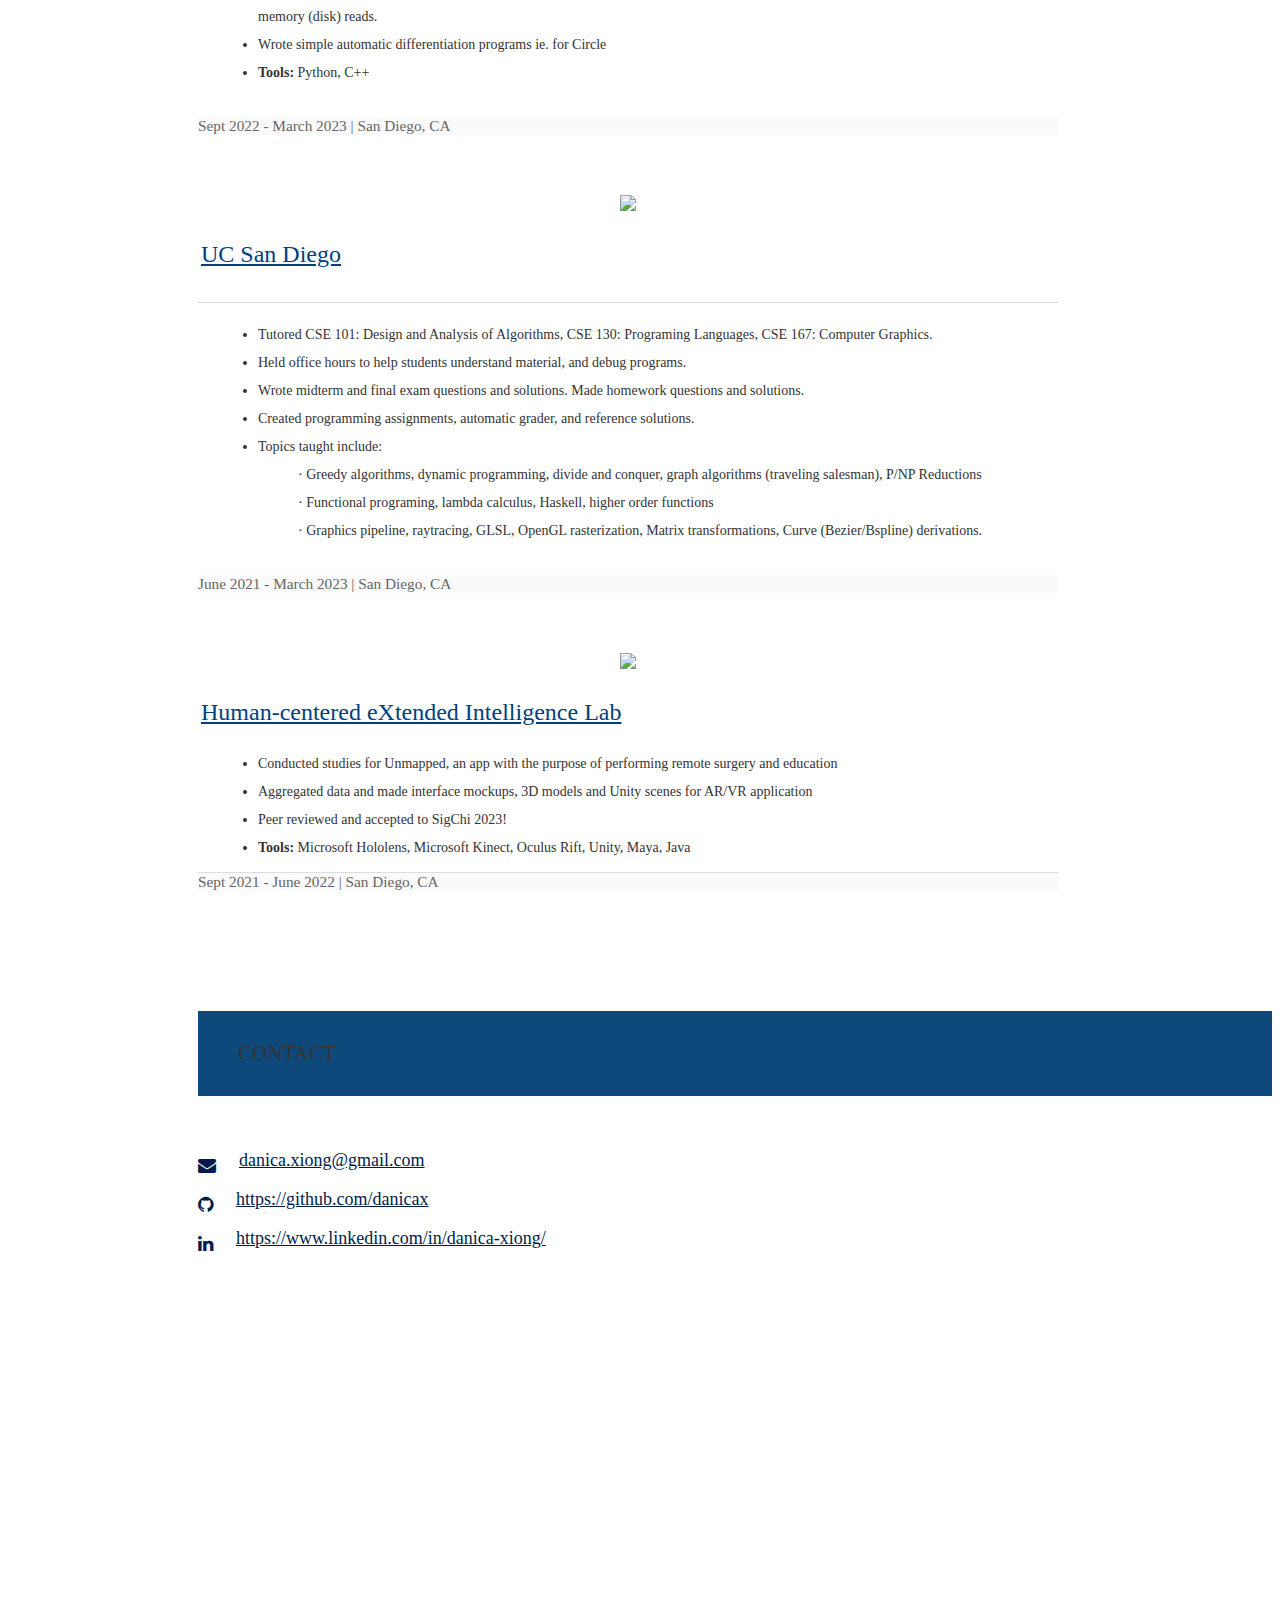
==== commit 7e355503: "yay" ====
--- a/index.html
+++ b/index.html
@@ -1040,7 +1040,7 @@
                         <ul>
 
                             <li>
-                                Identified and resolved 2+ year old bugs in a 600,000-file codebase, deploying fixes to live servers with 180 million active users</li>
+                                Identified and resolved year old bugs in a 600,000-file codebase, deploying fixes to live servers with 180 million active users</li>
 
                             <li>Designed and implemented a dynamic map system in the LoL game engine, enabling projection of 3D geometry onto a 2D map</li>
                             <li>Developed and optimized graphics engine components: vertex & frag shaders, UV mapping, and polygon convexity & handedness issues</li>
@@ -1048,7 +1048,7 @@
                             <li>Updated game client & data warehouse to ingest new telemetry data, enabling the collection of time-based user inventory statistics</li>
                             <li>Optimized server performance by moving shape calculation to the client side, reducing network traffic from 1000+ packets to one</li>
                             <li>Built internal tool that automatically generates child material metadata for Artists that avoids GUID collision</li>
-                            <li>Built framework and base mechanics for new game mode in 3 days, passed off to Game Modes Team for future development, expected release 2026</li>
+                            <li>Built framework and base mechanics for new game mode in 3 days, passed off to Game Modes Team for future development</li>
                             <li>
                                 <b>Tools:</b> C++ </li>
                         </ul>
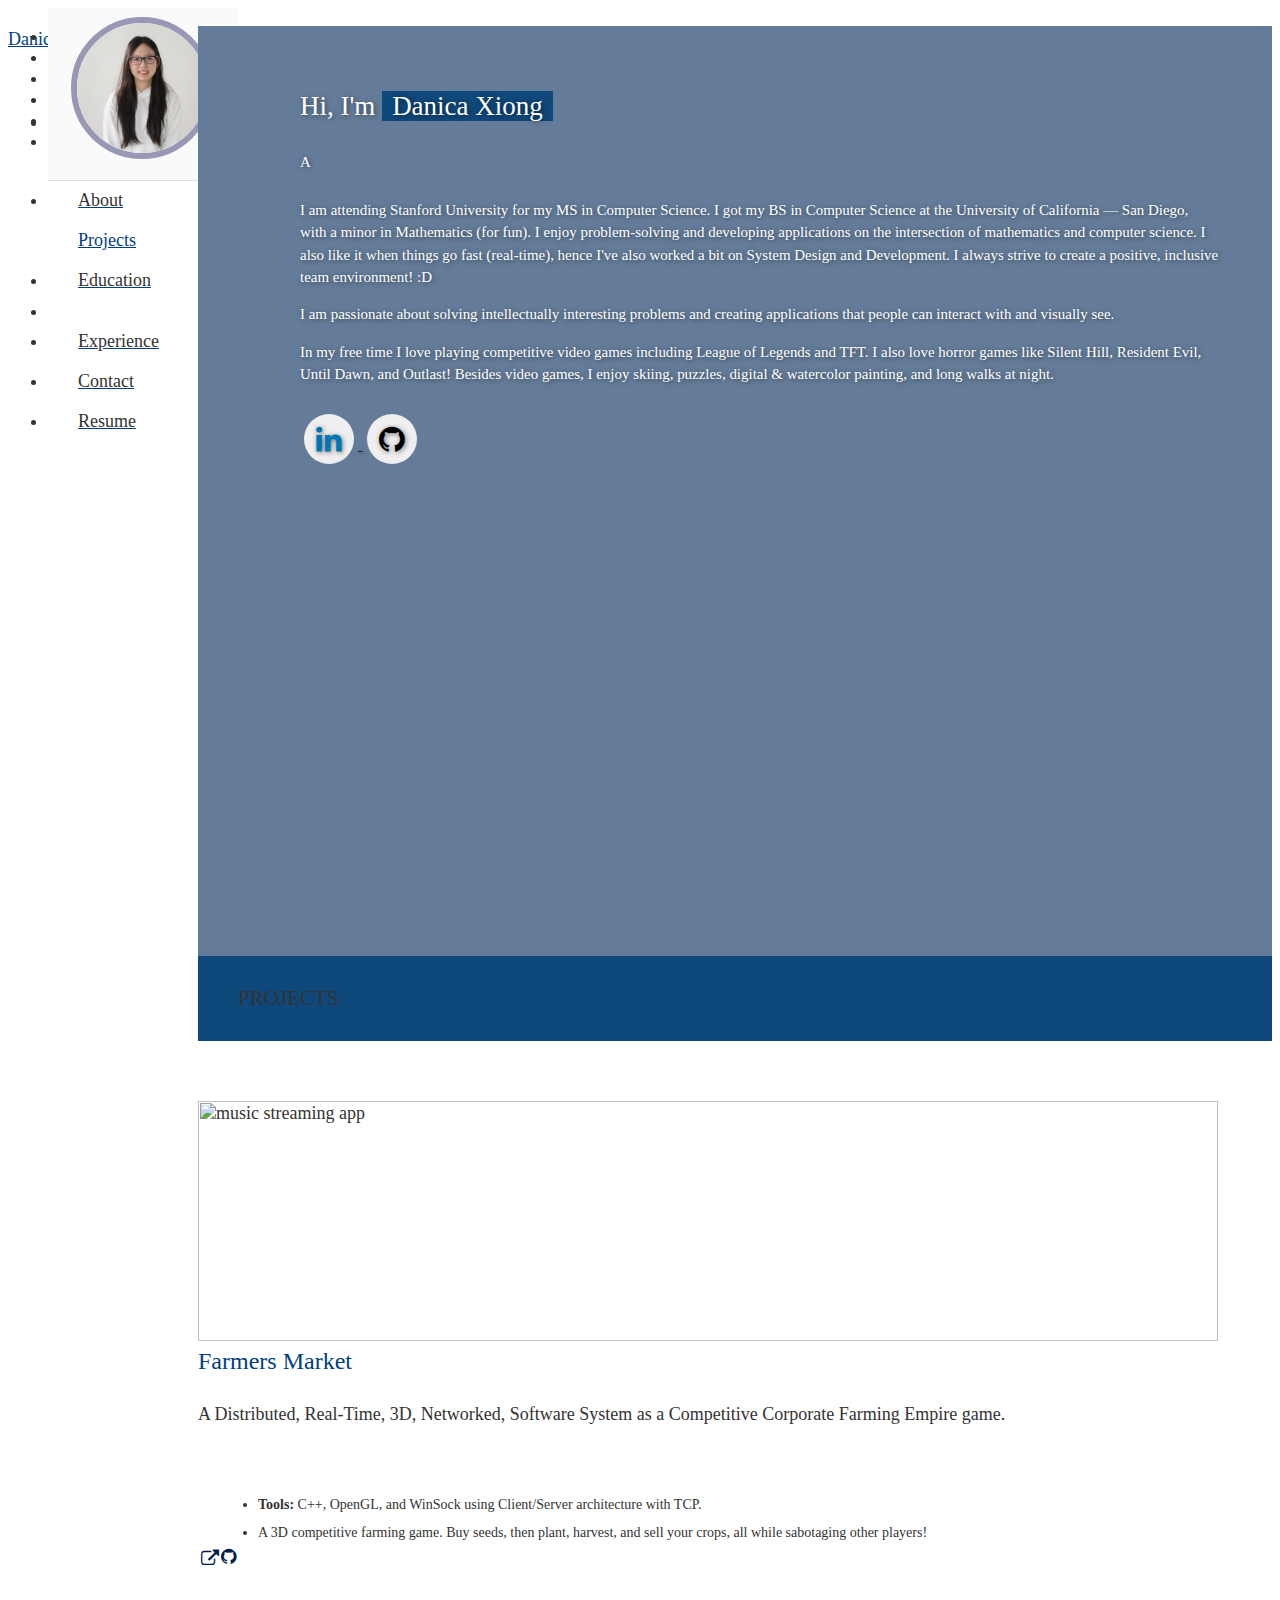
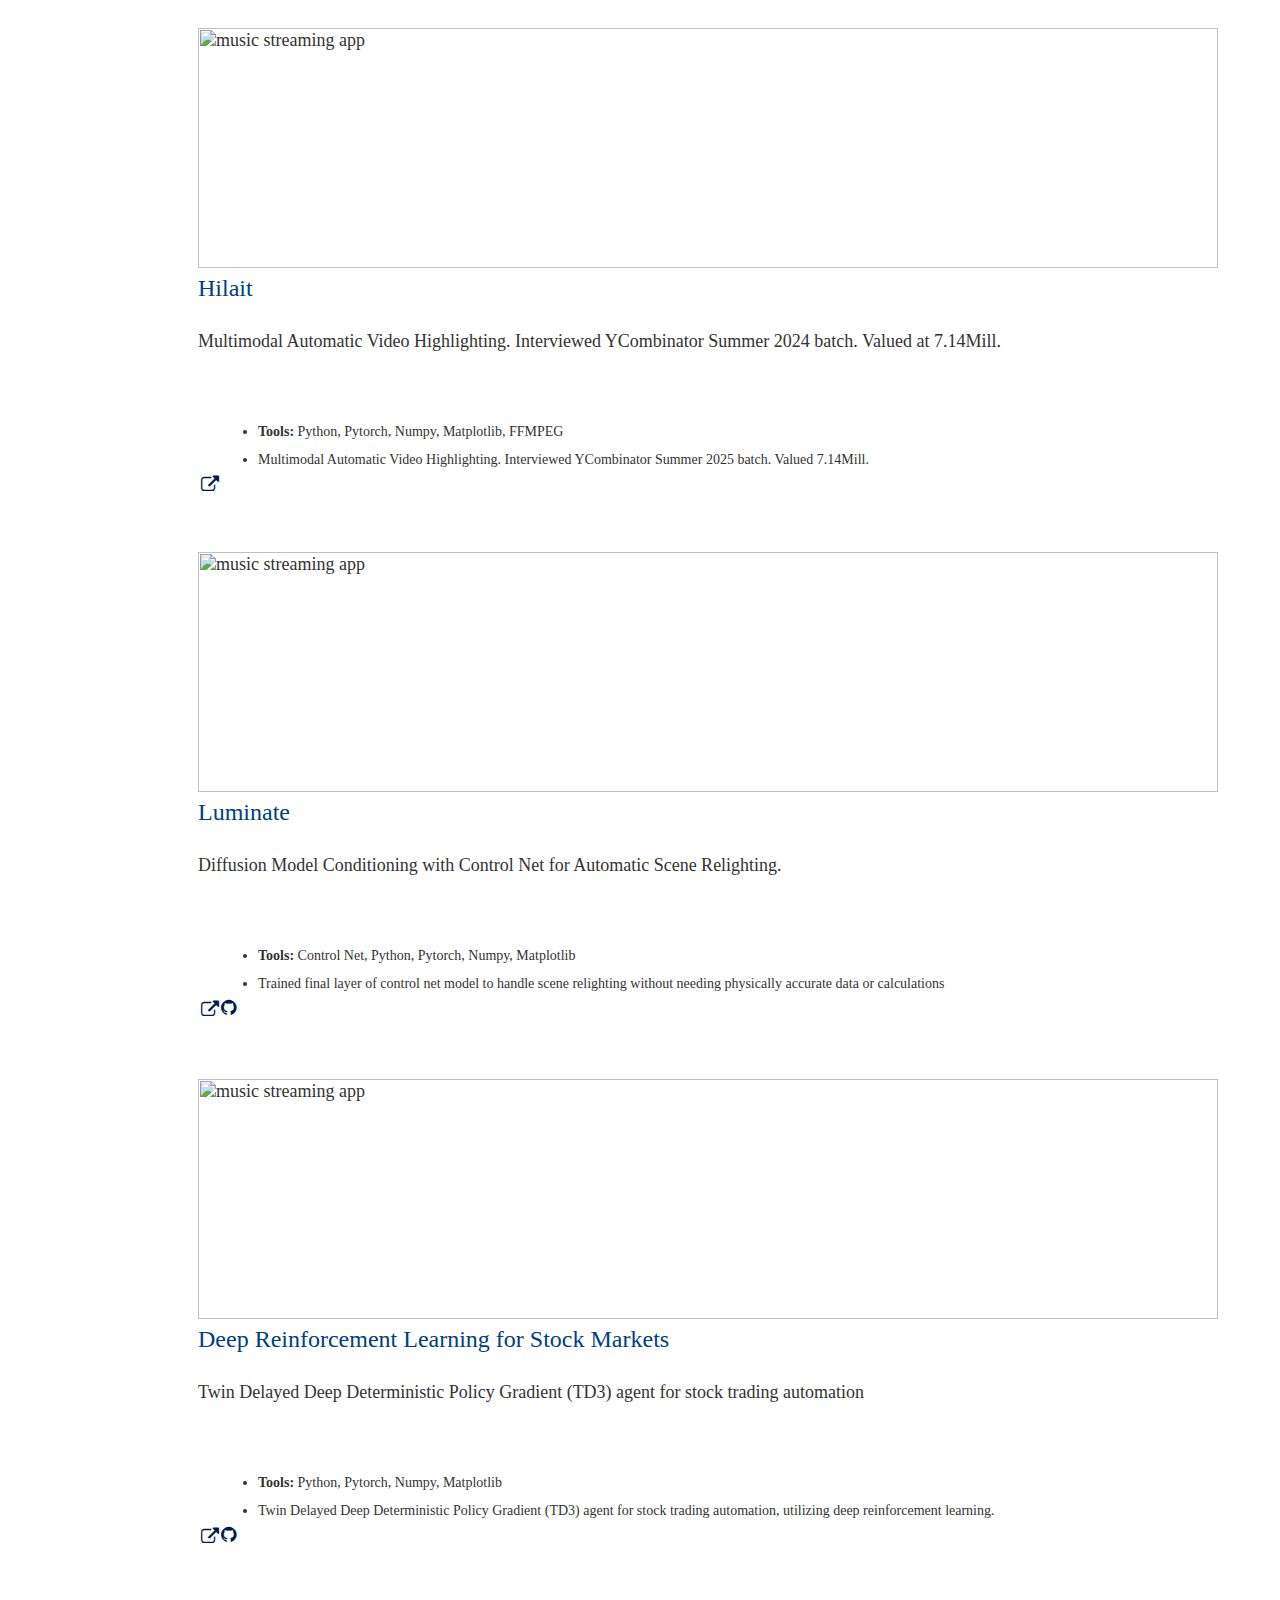
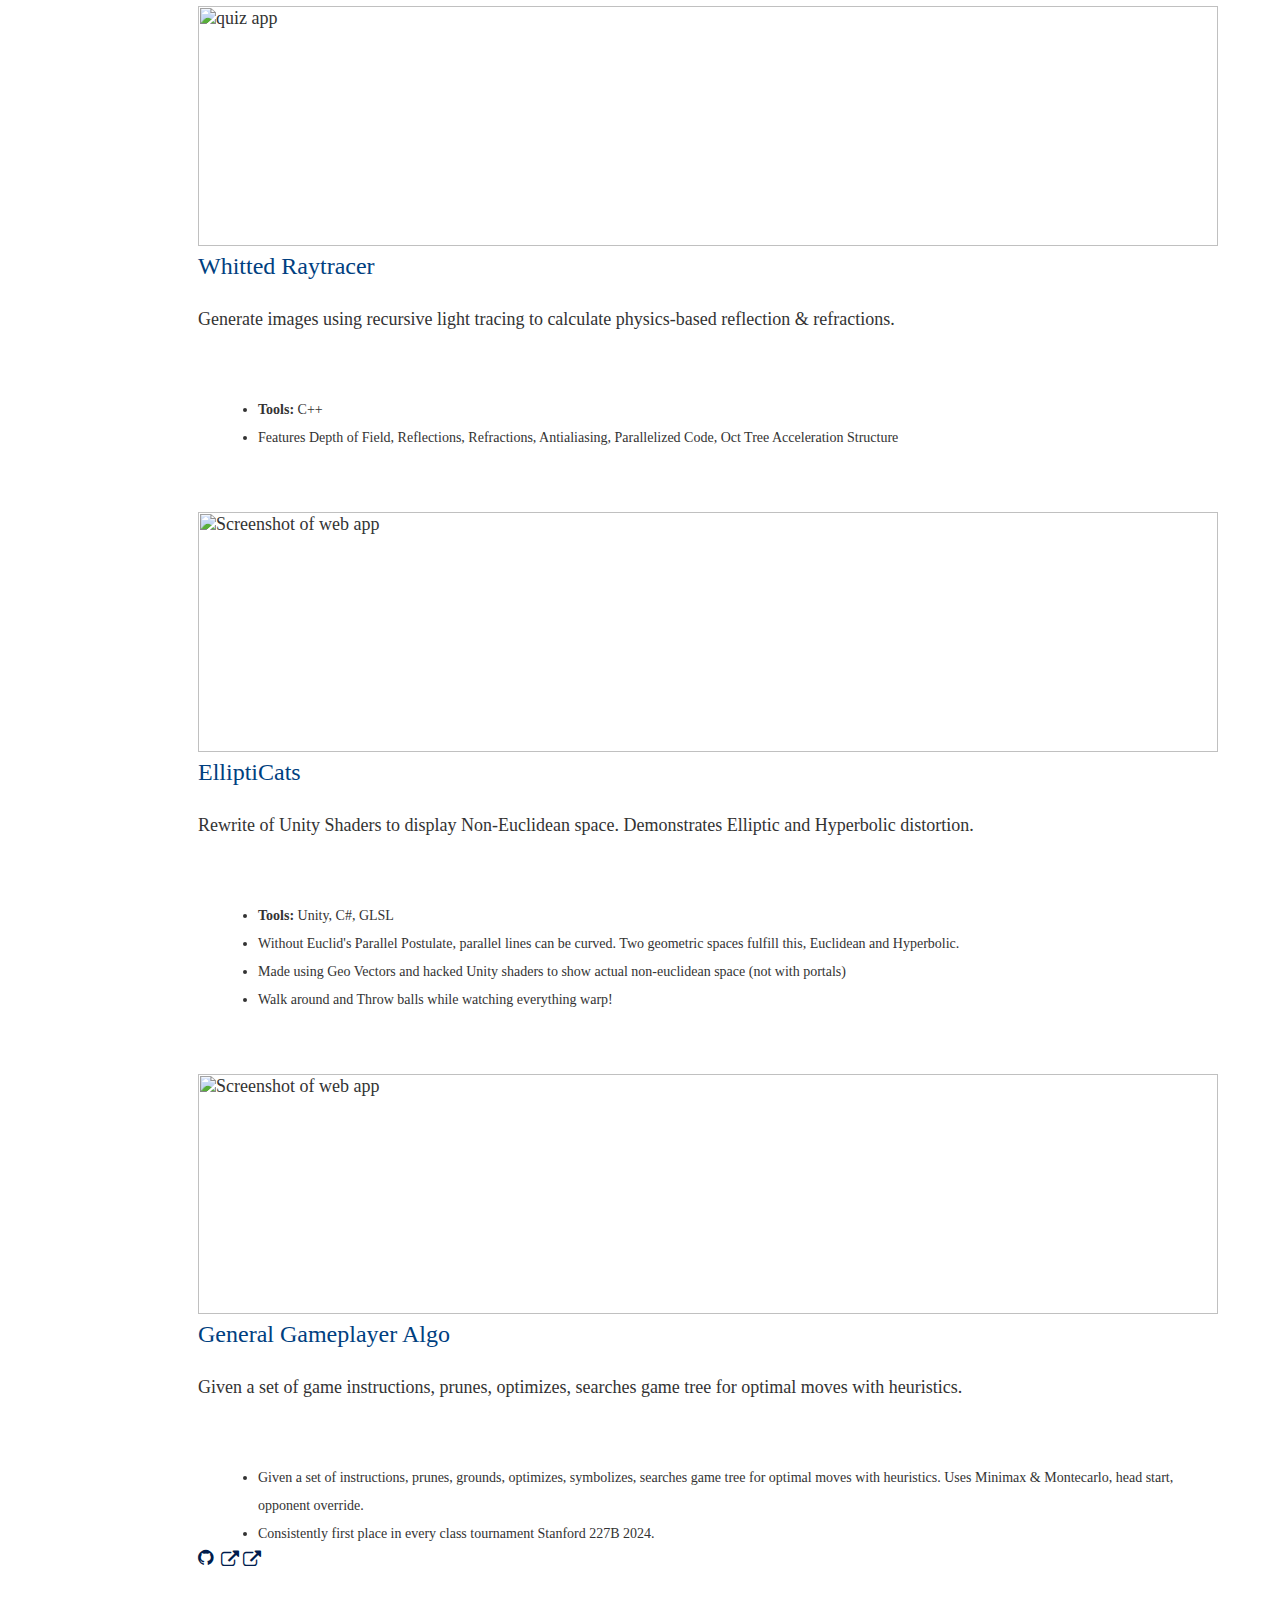
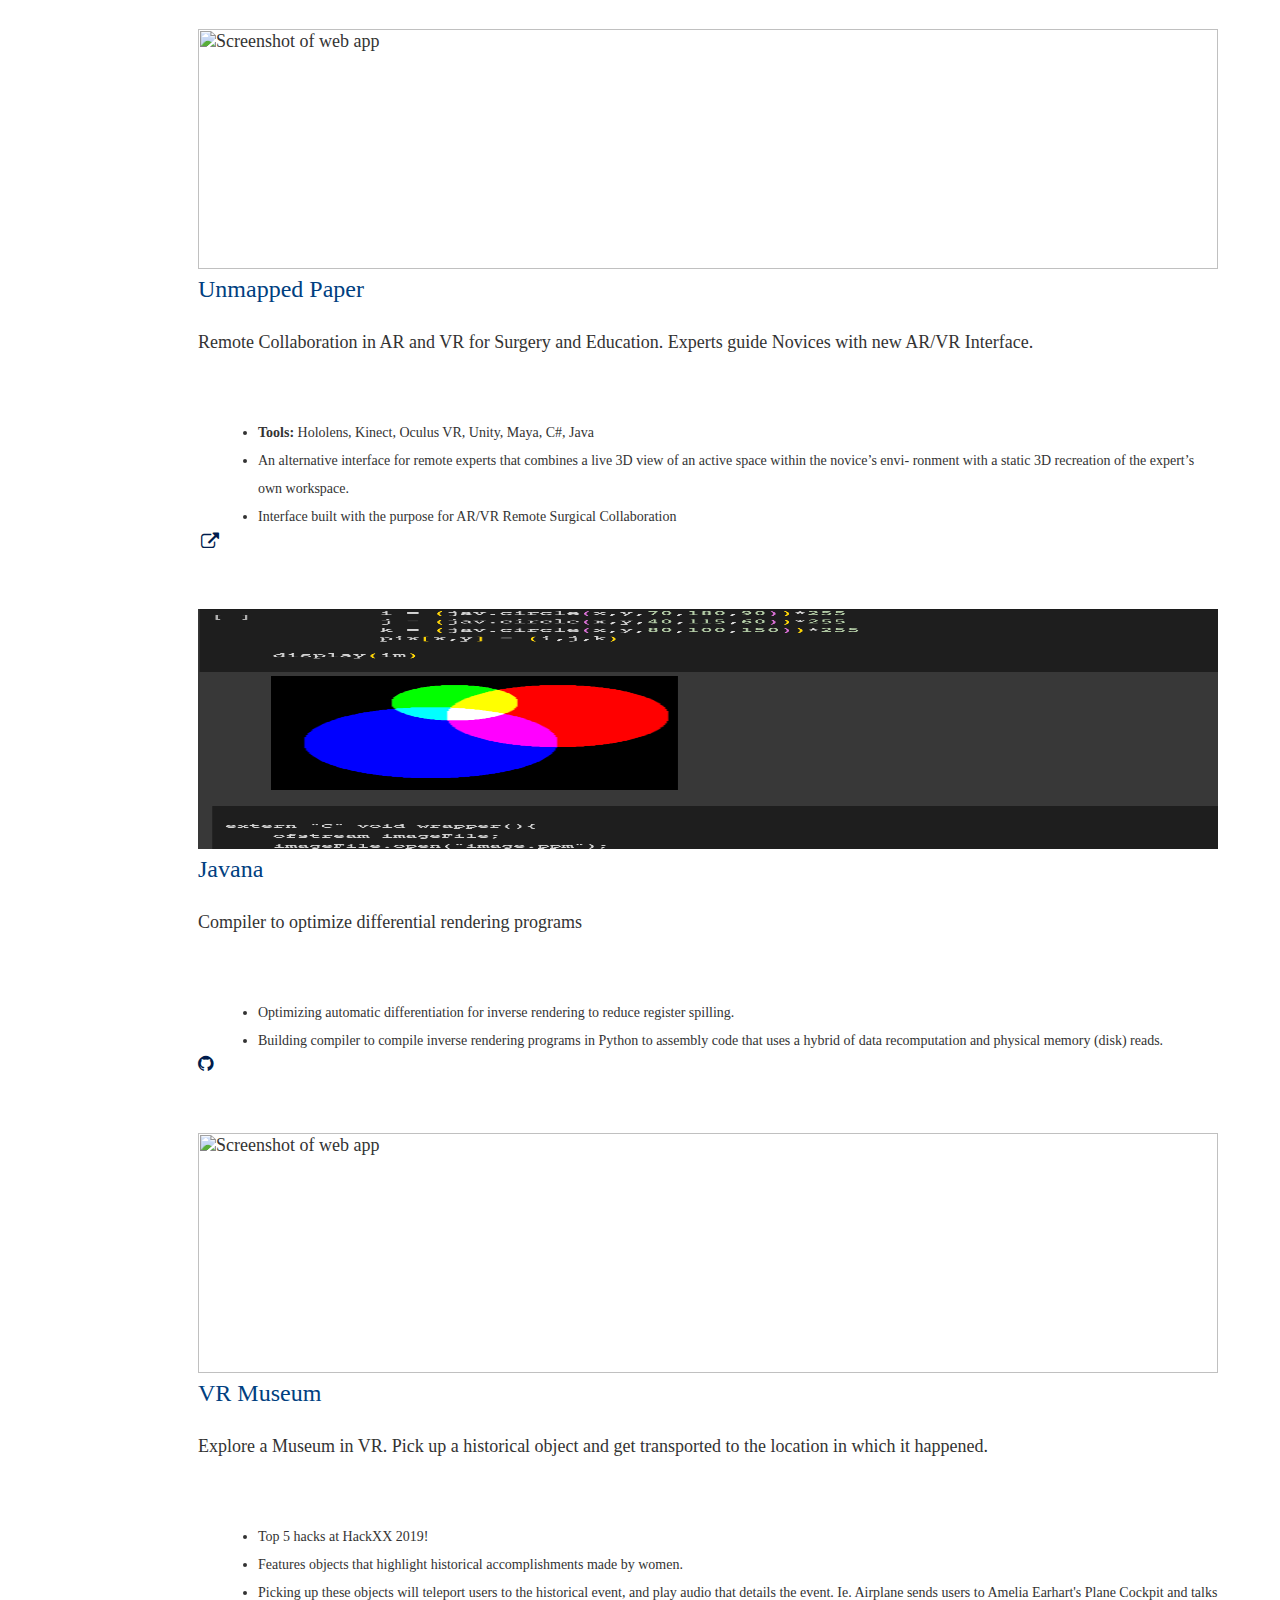
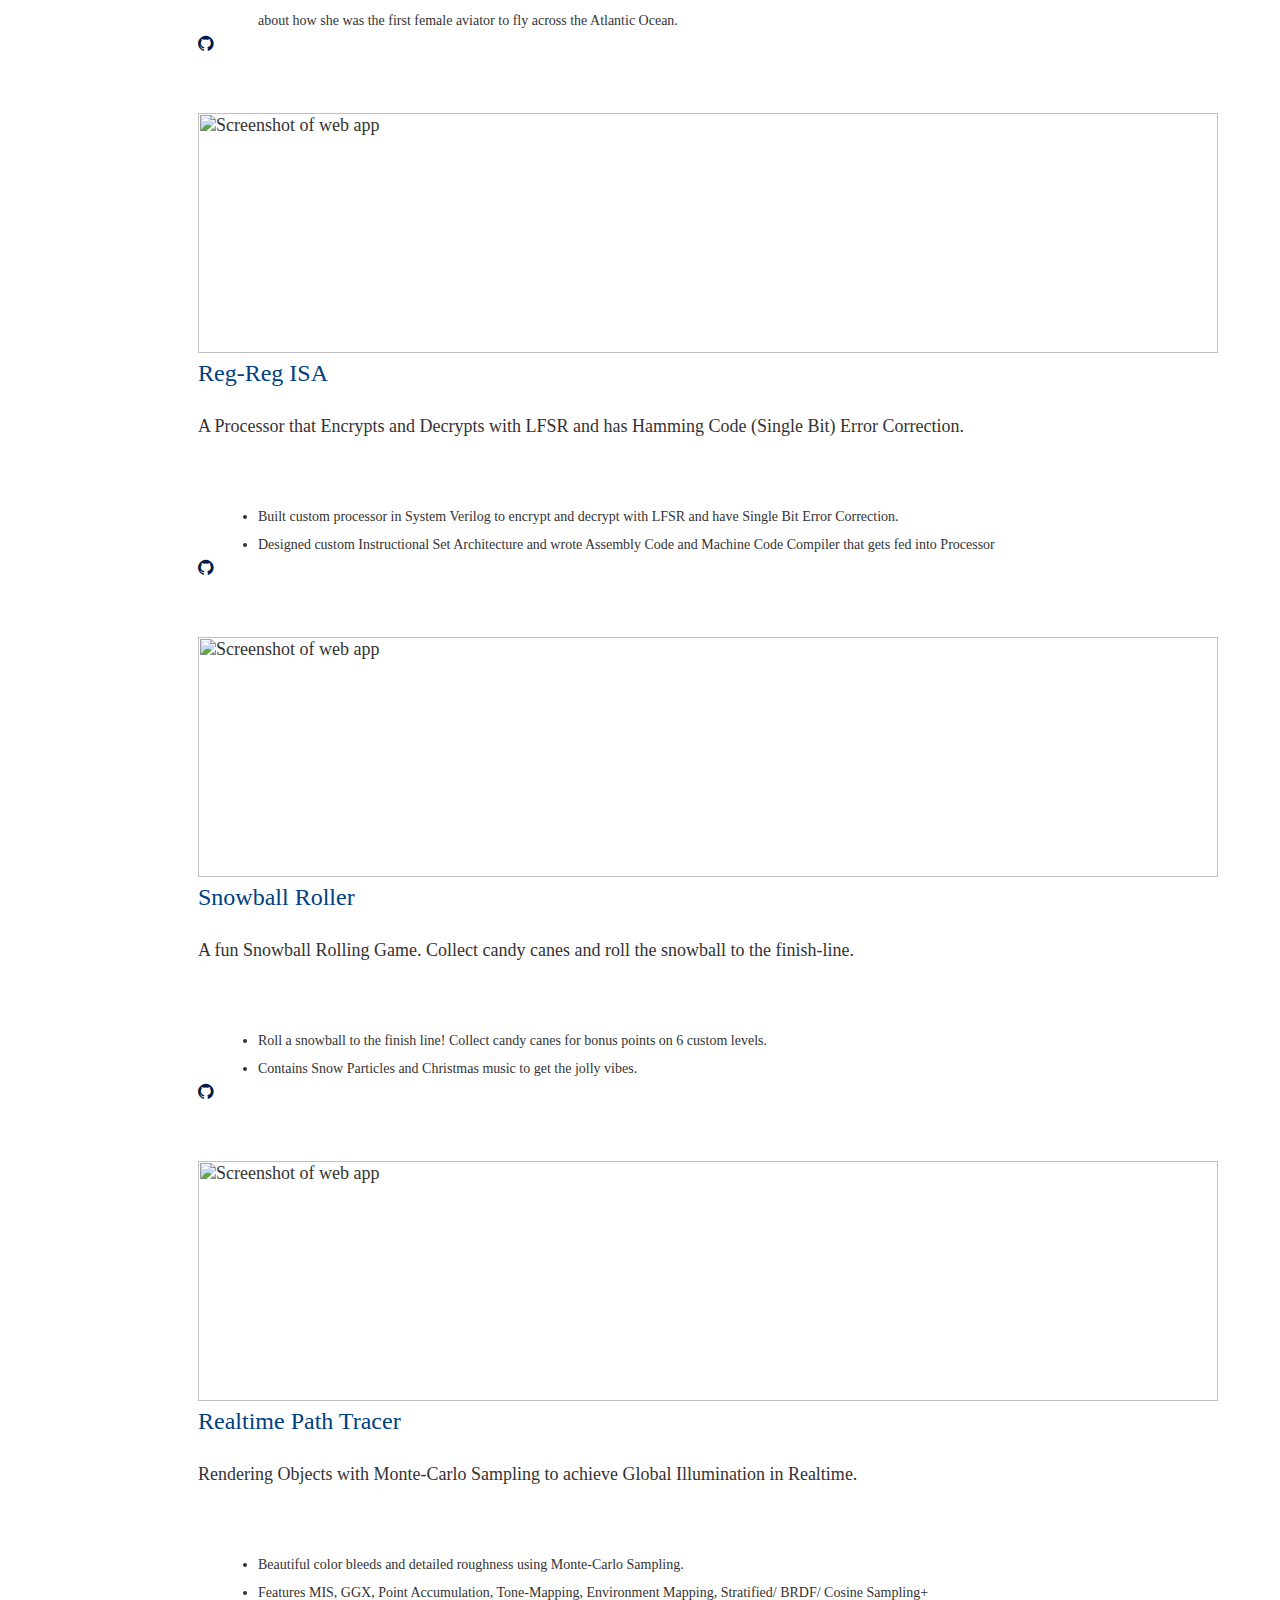
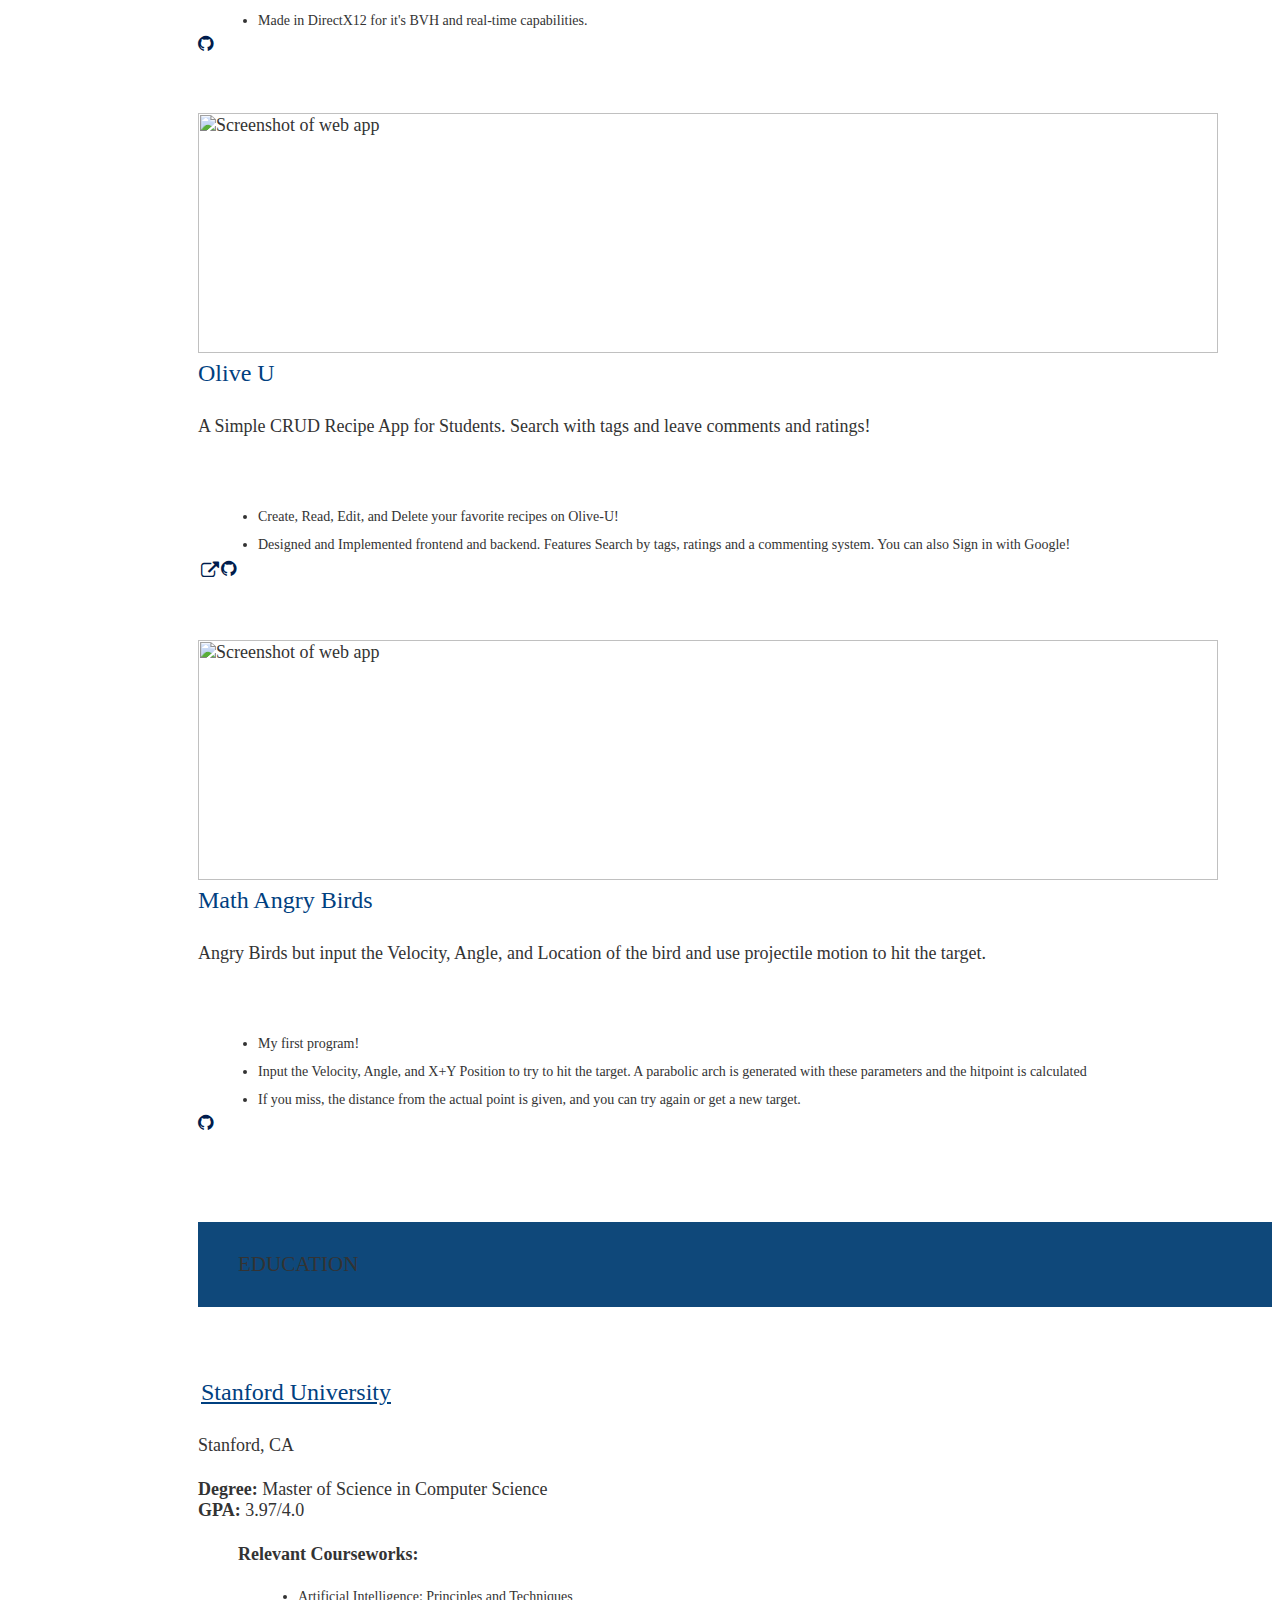
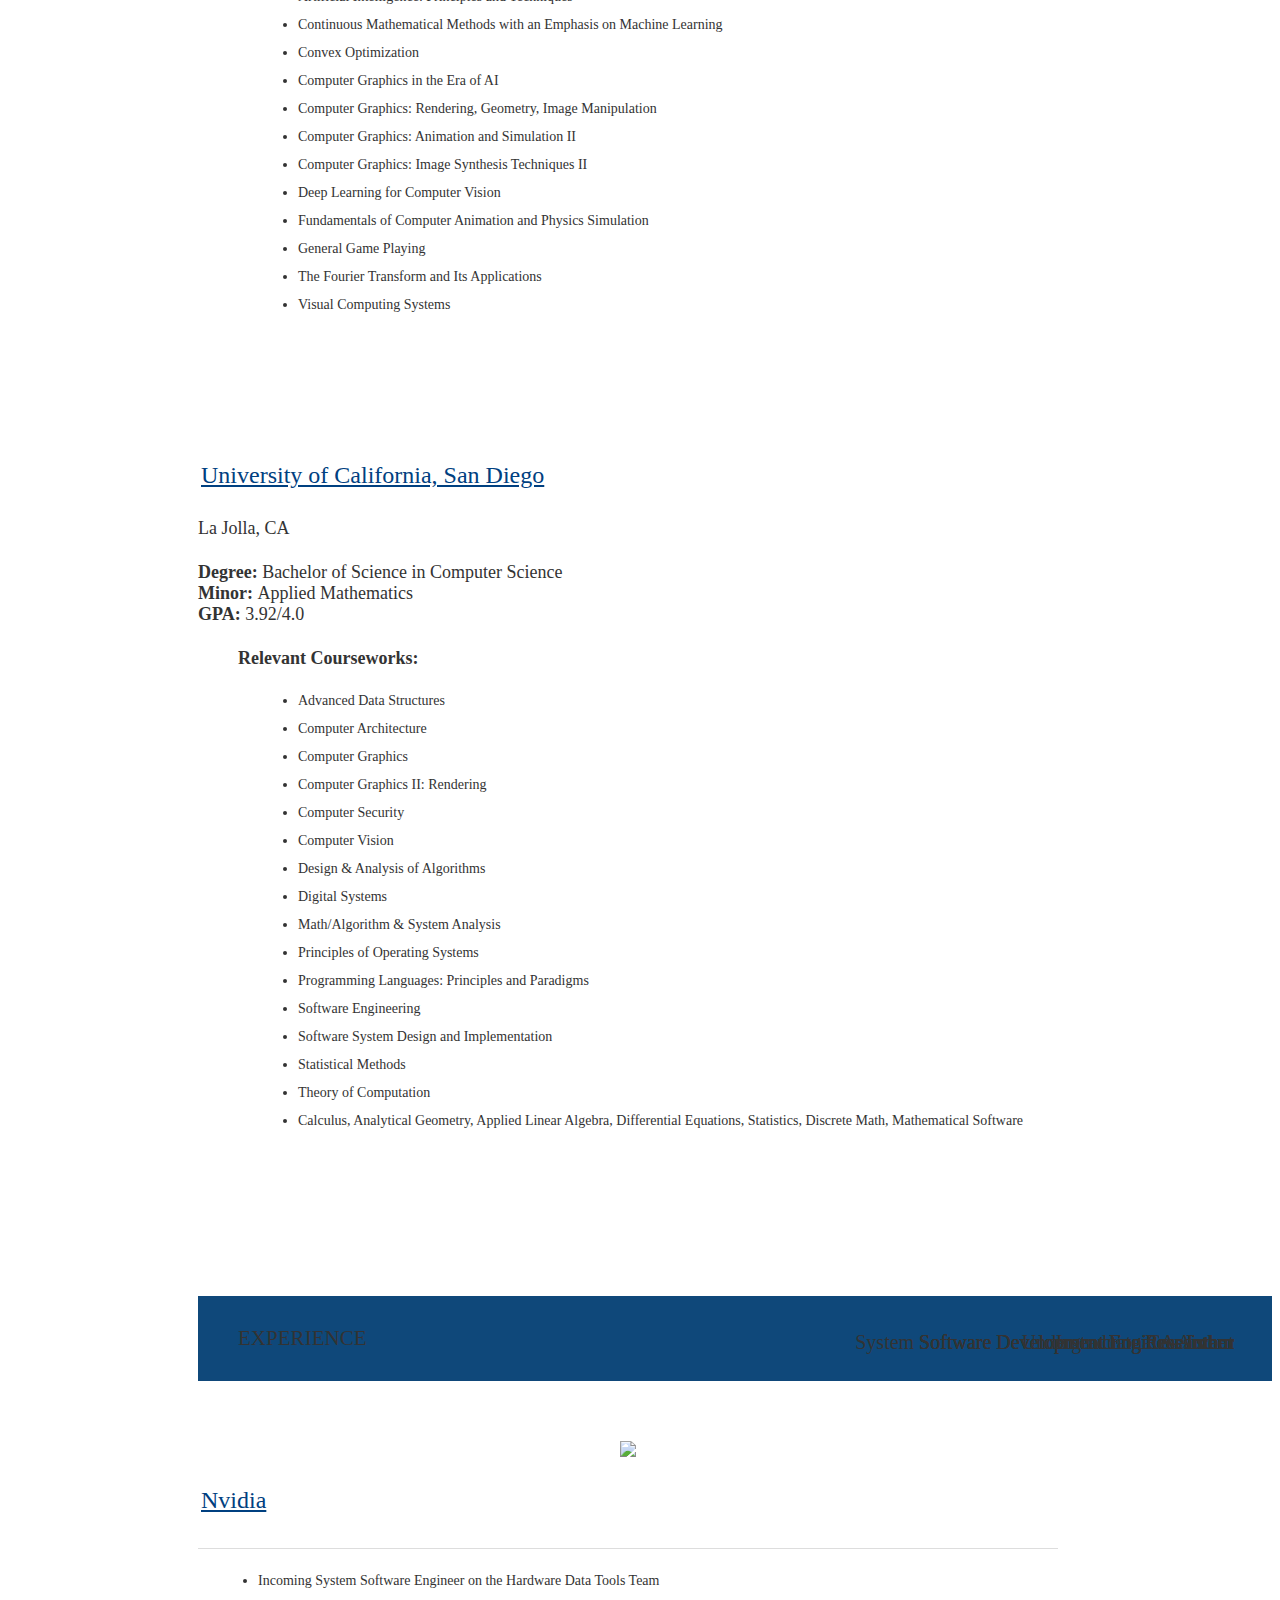
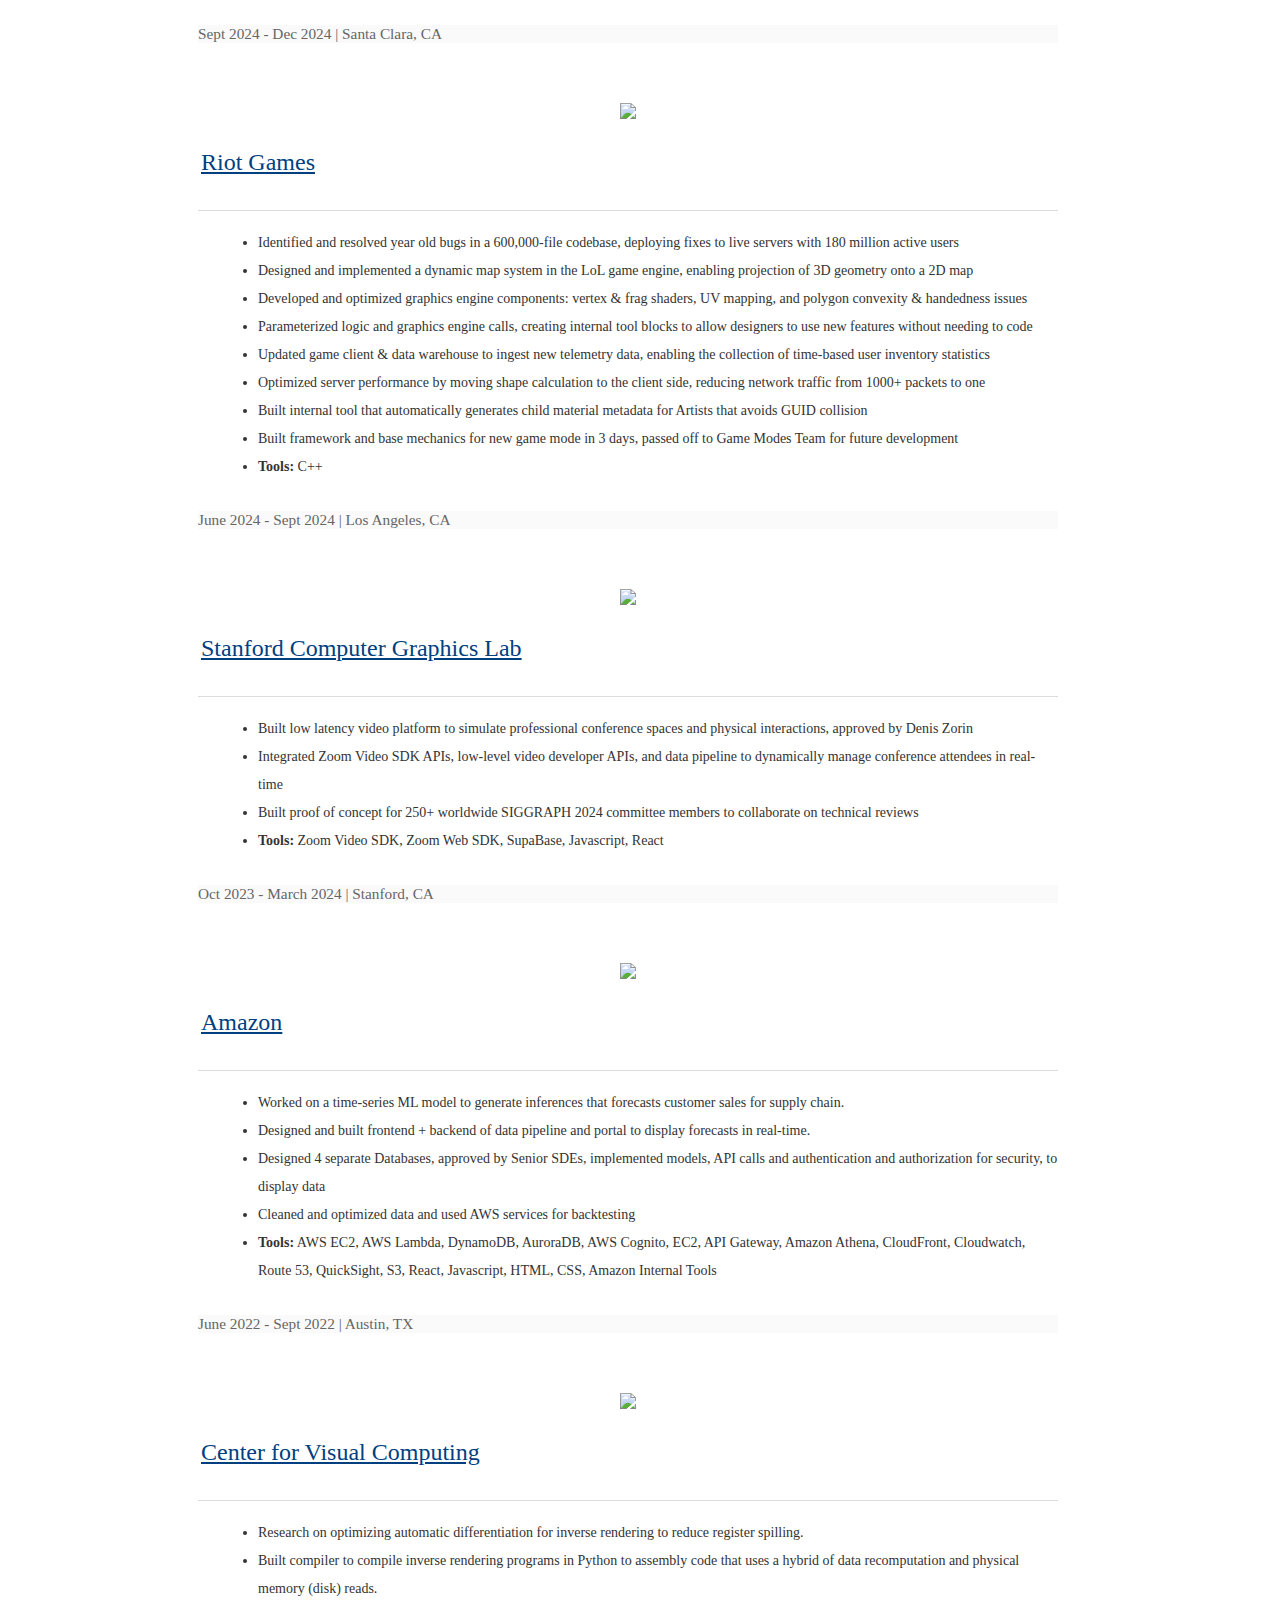
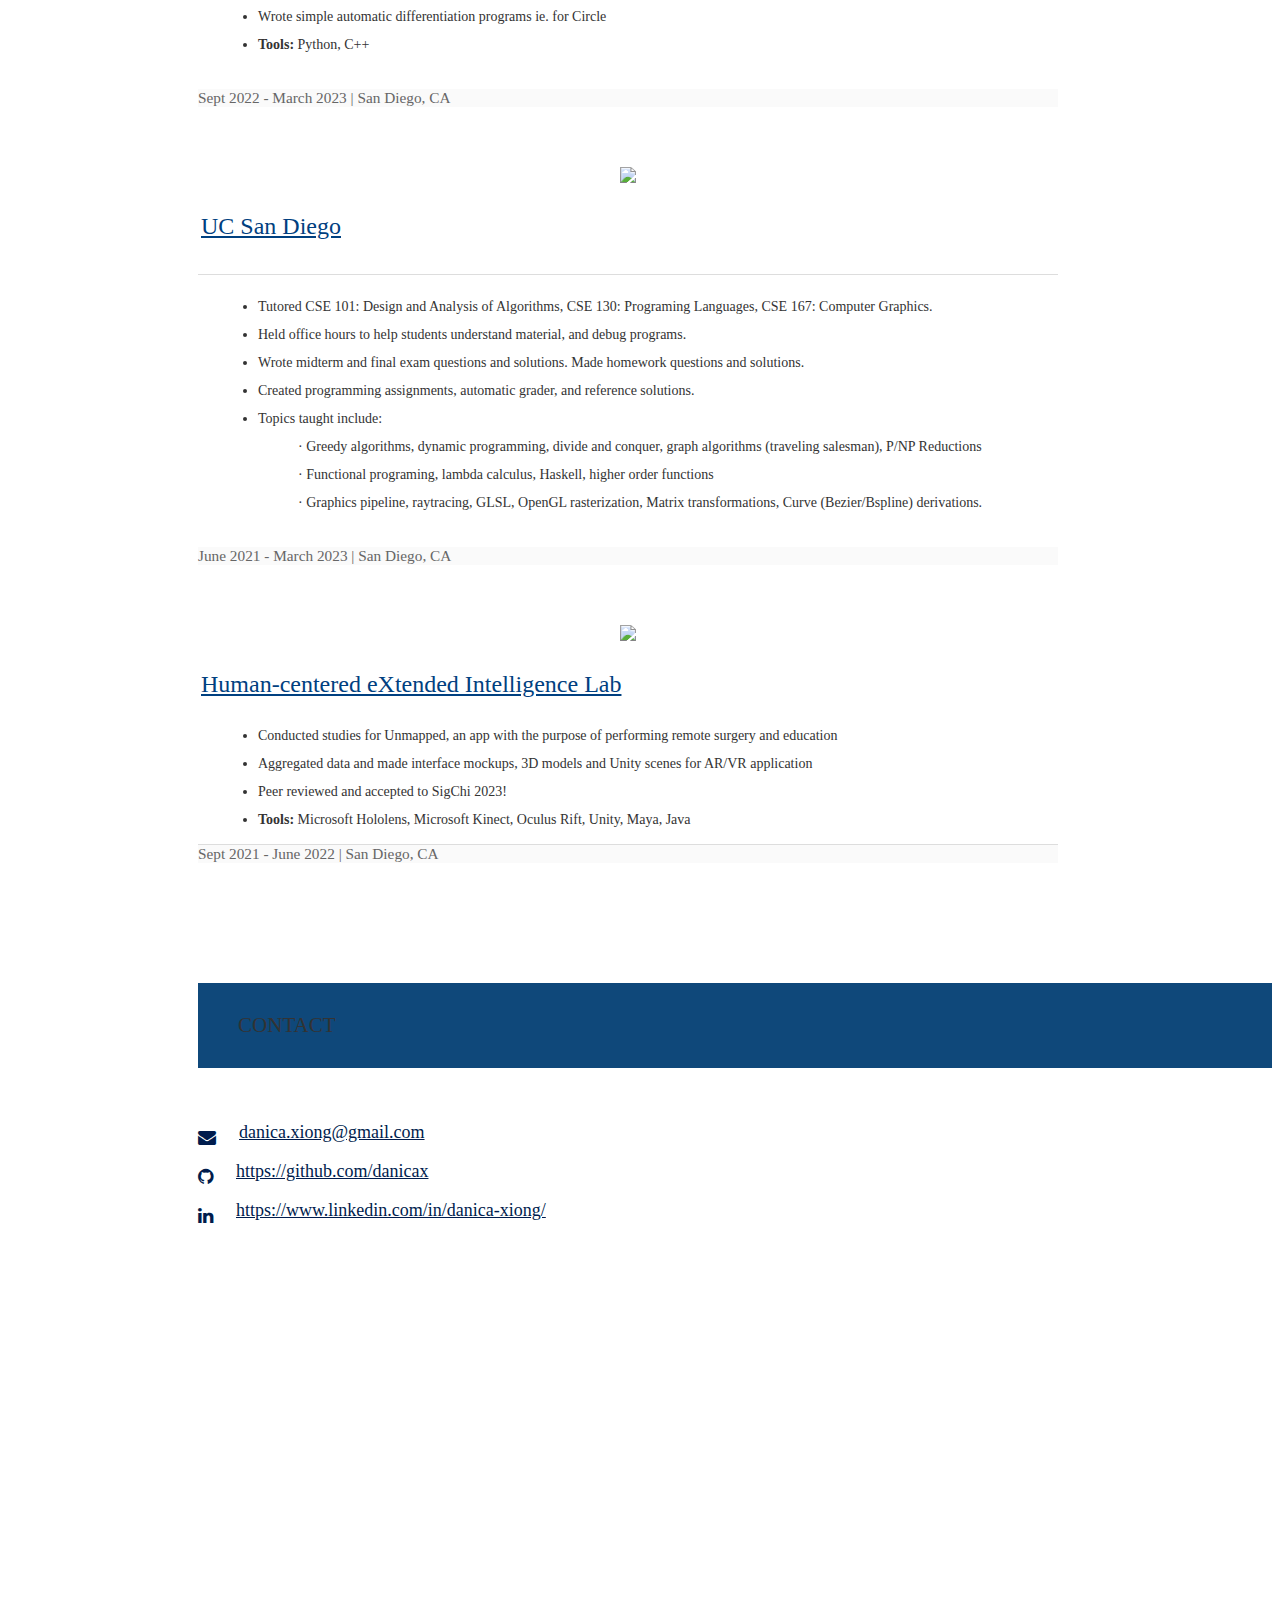
==== commit d1e9009d: "lol" ====
--- a/index.html
+++ b/index.html
@@ -1083,7 +1083,6 @@
                                 <li>Integrated Zoom Video SDK APIs, low-level video developer APIs, and data pipeline to dynamically manage conference attendees in real-time</li>
                                 <li>
                                     Built proof of concept for 250+ worldwide SIGGRAPH 2024 committee members to collaborate on technical reviews</li>
-                                <li>Cleaned and optimized data and used AWS services for backtesting</li>
                                 <li>
                                     <b>Tools:</b> Zoom Video SDK, Zoom Web SDK, SupaBase, Javascript, React
                                 </li>
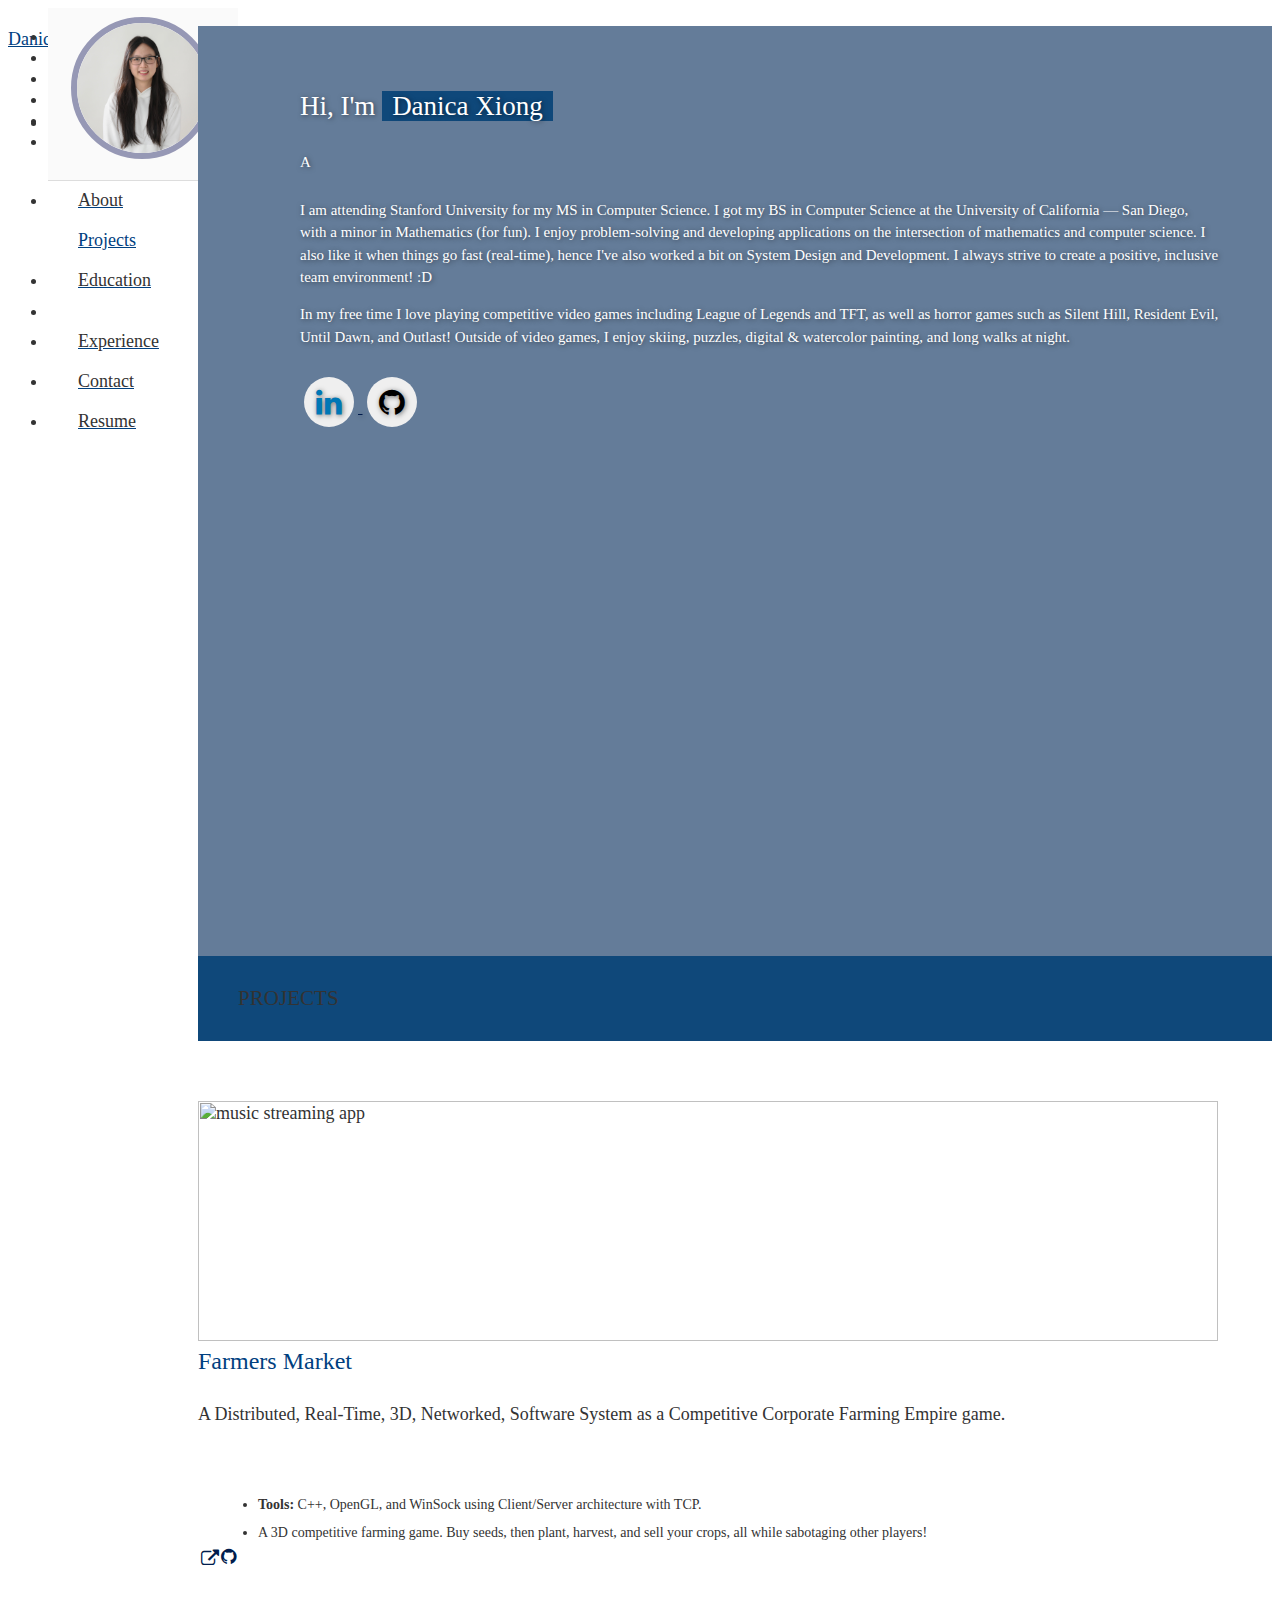
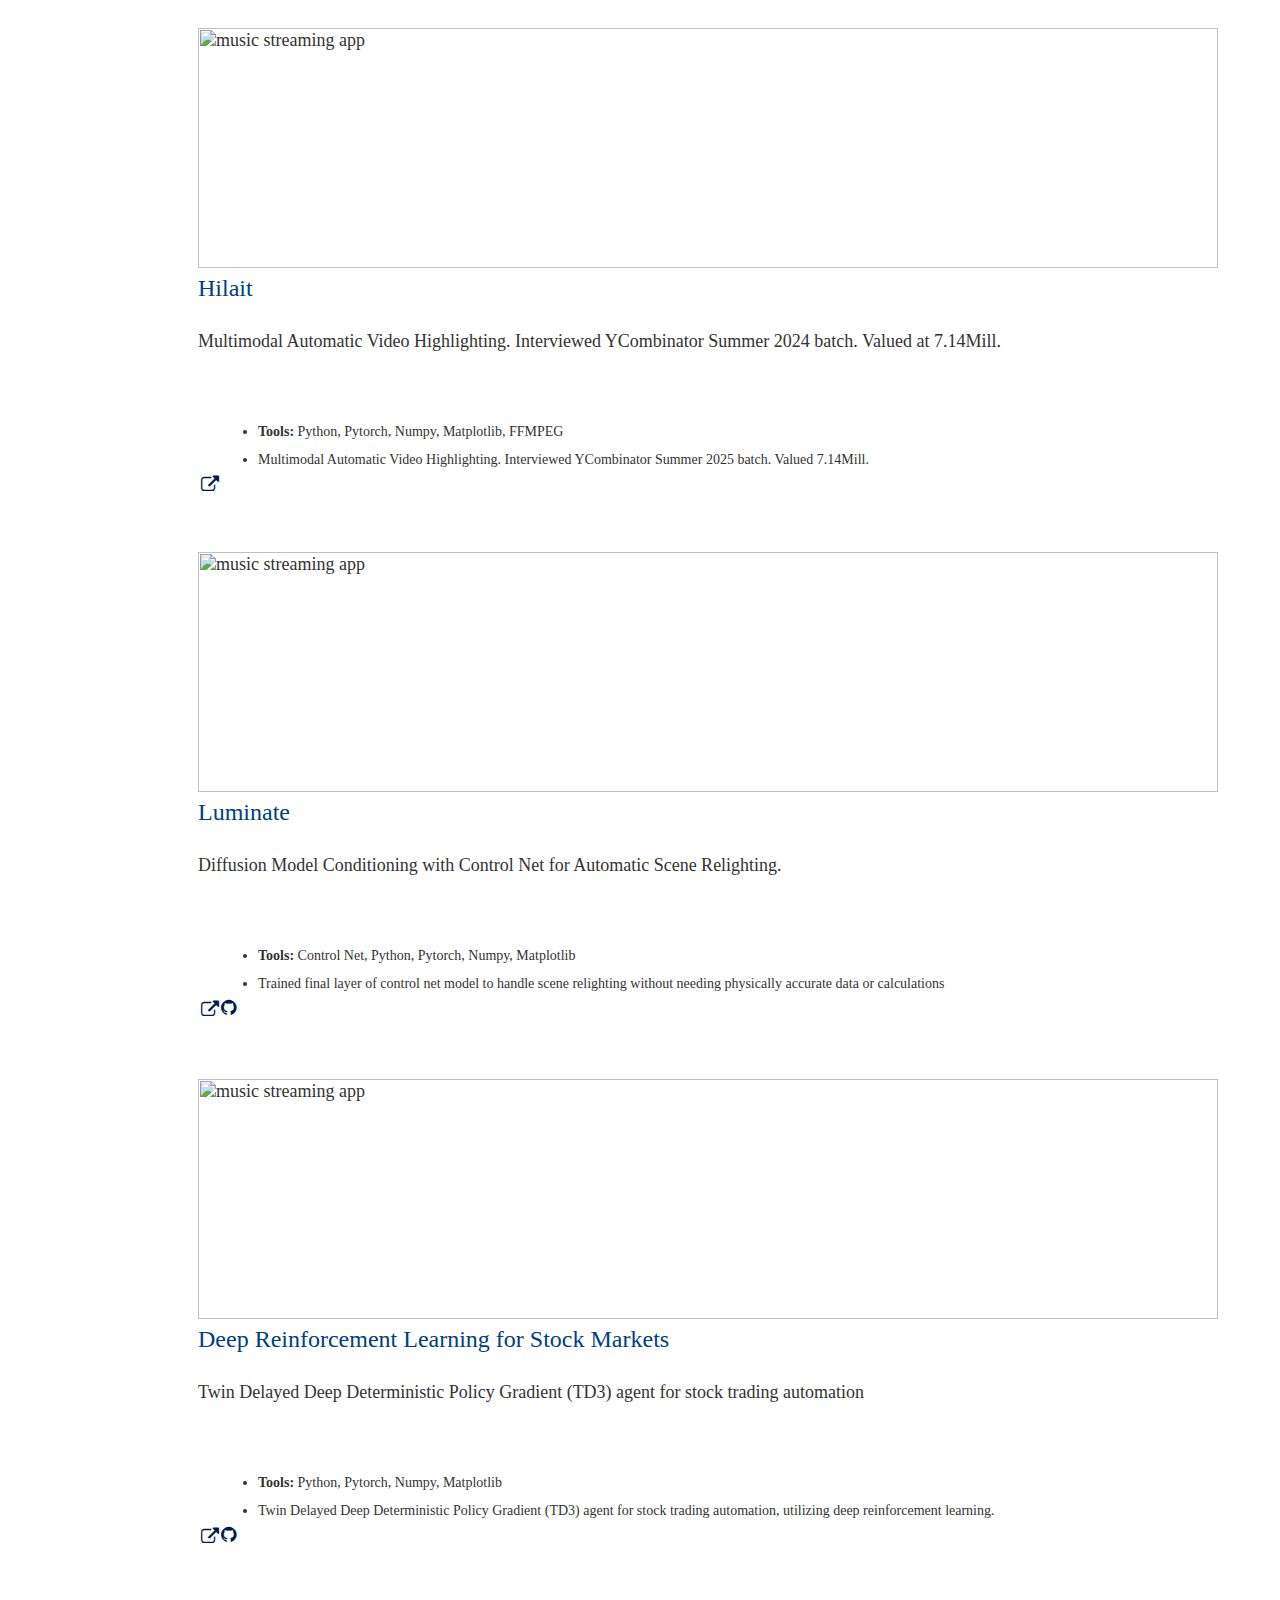
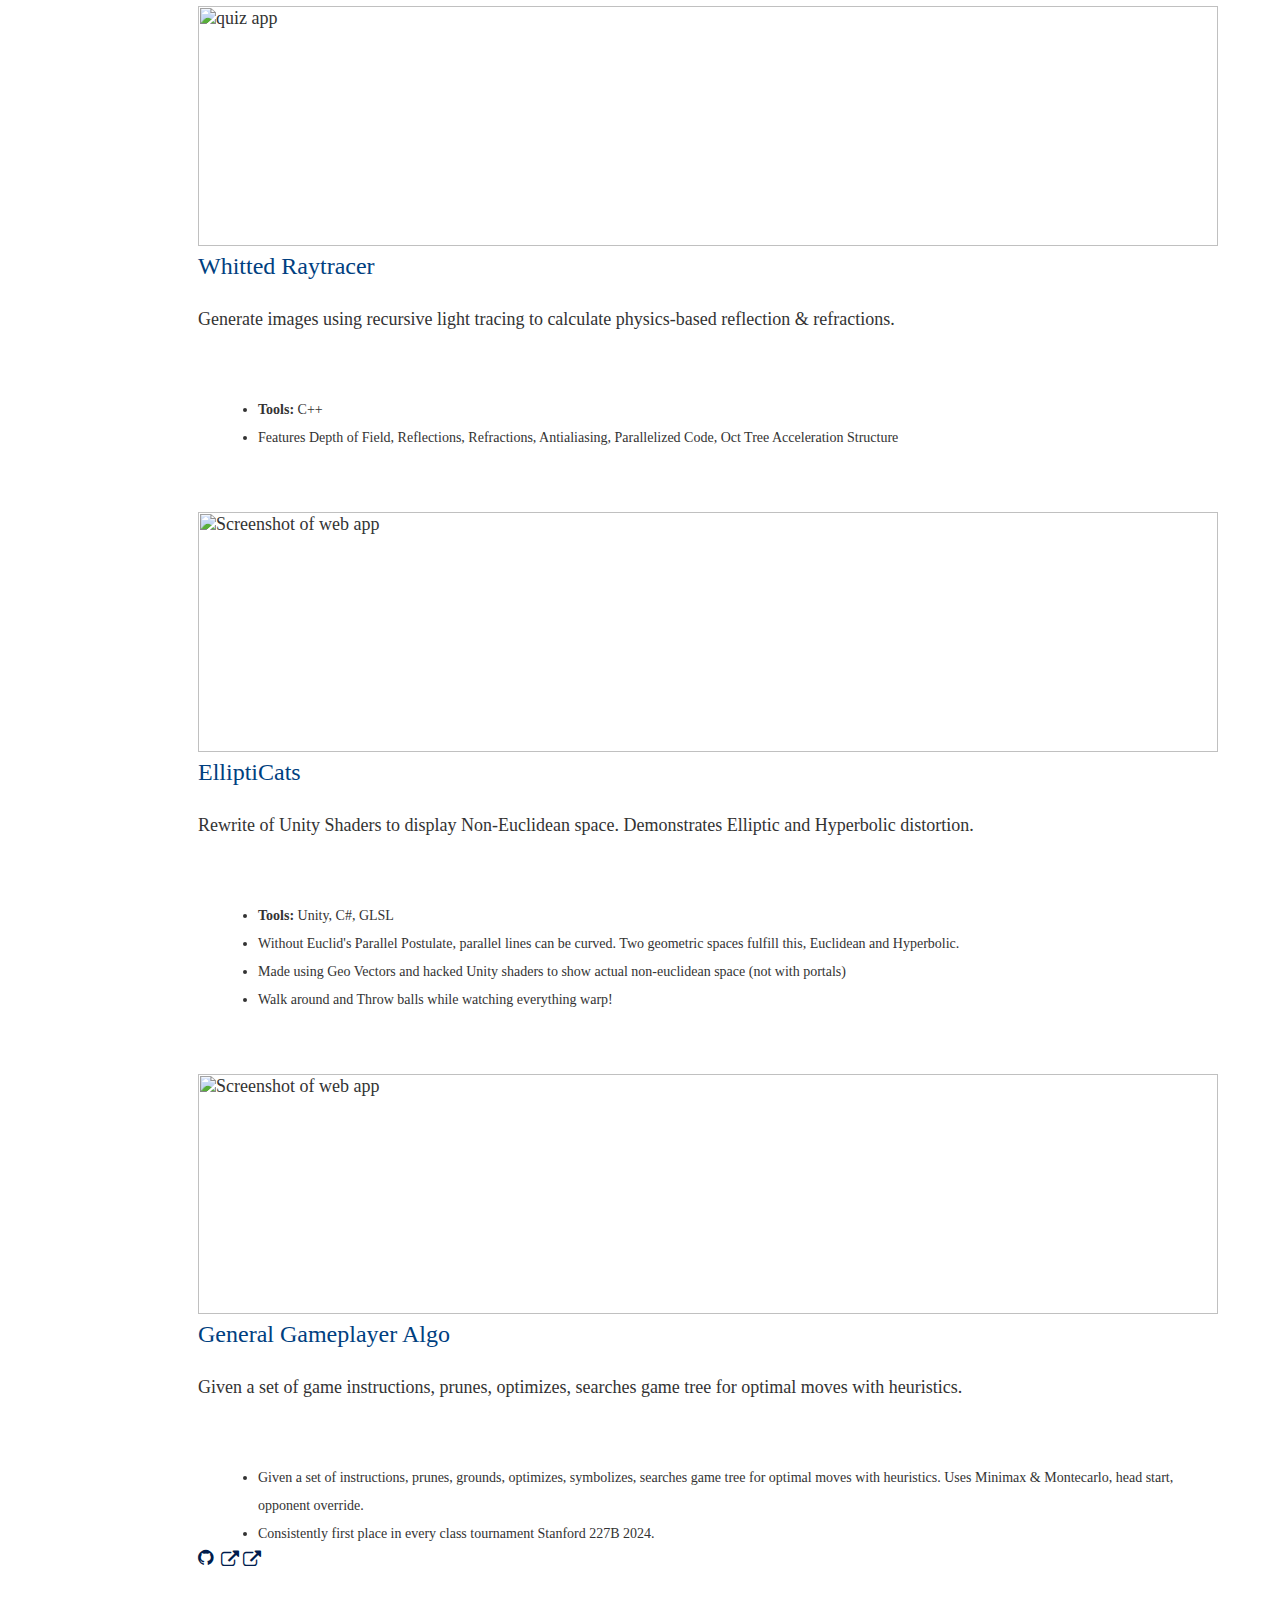
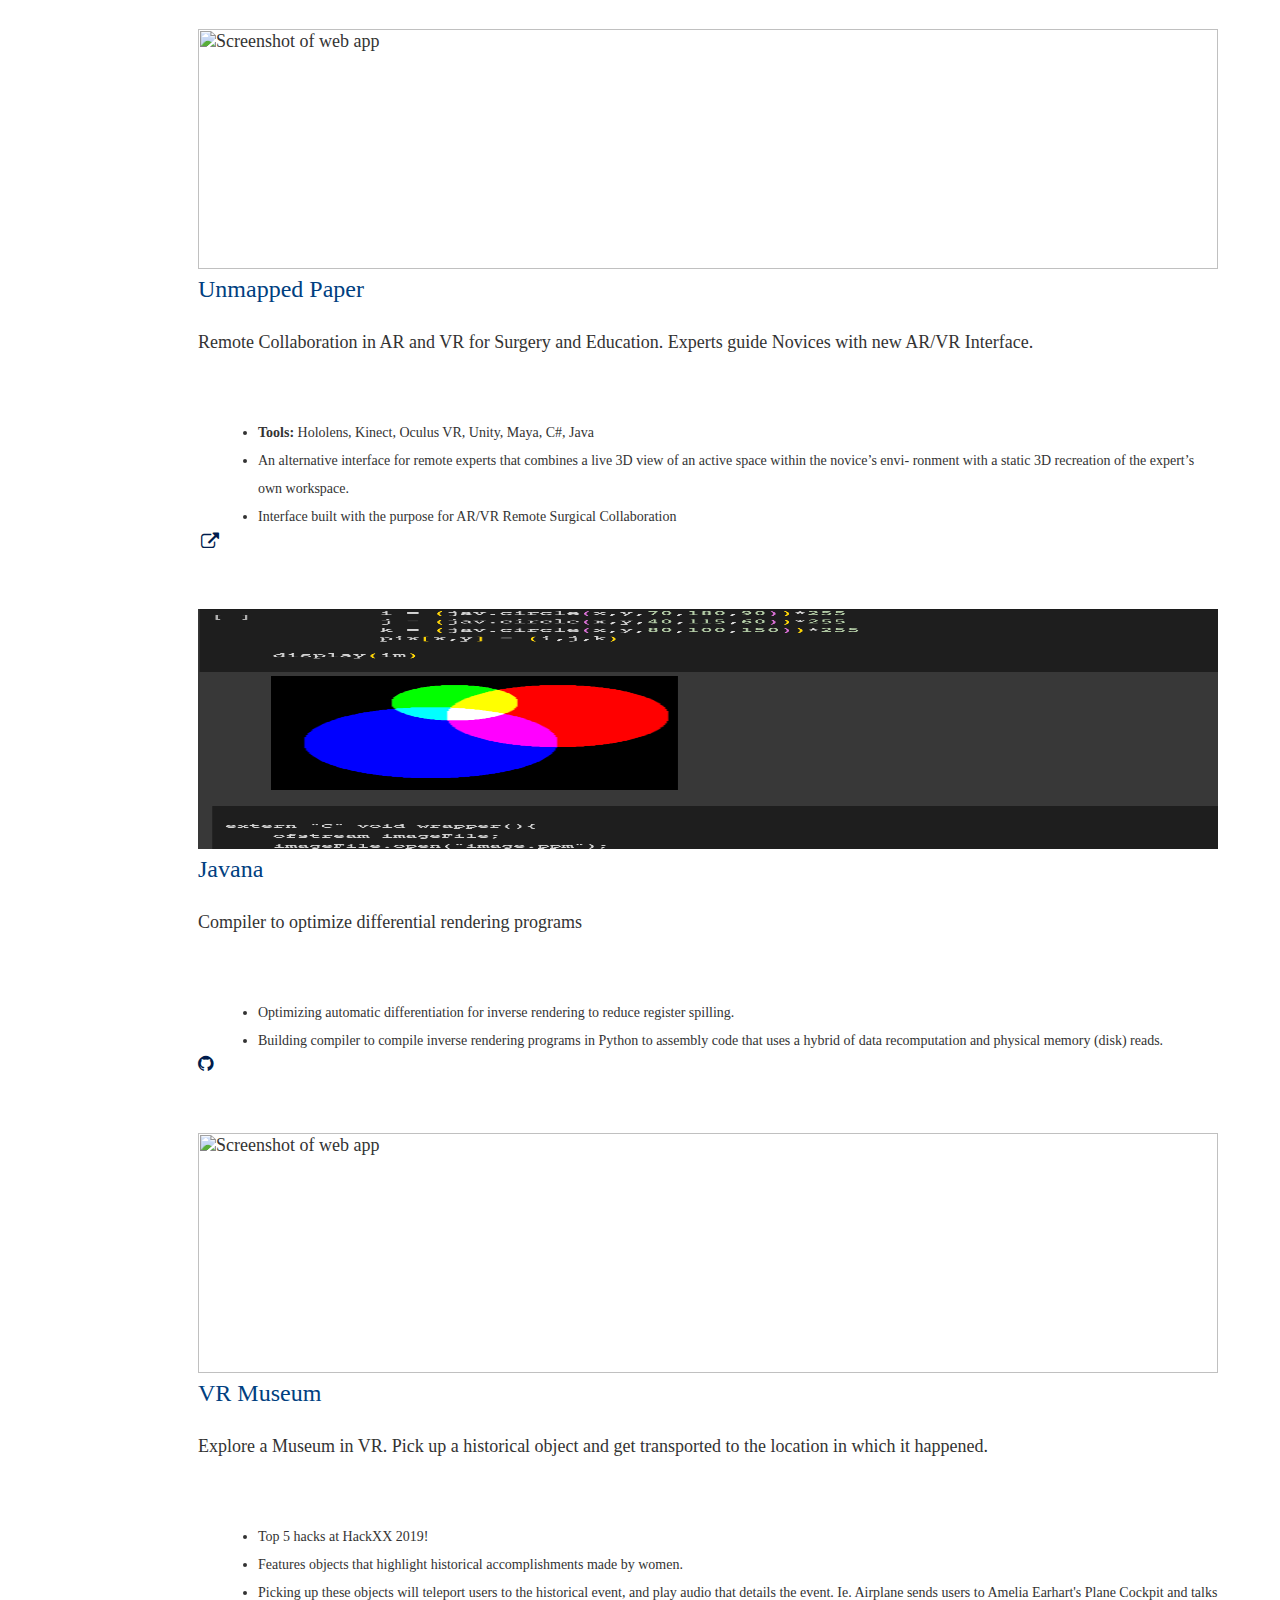
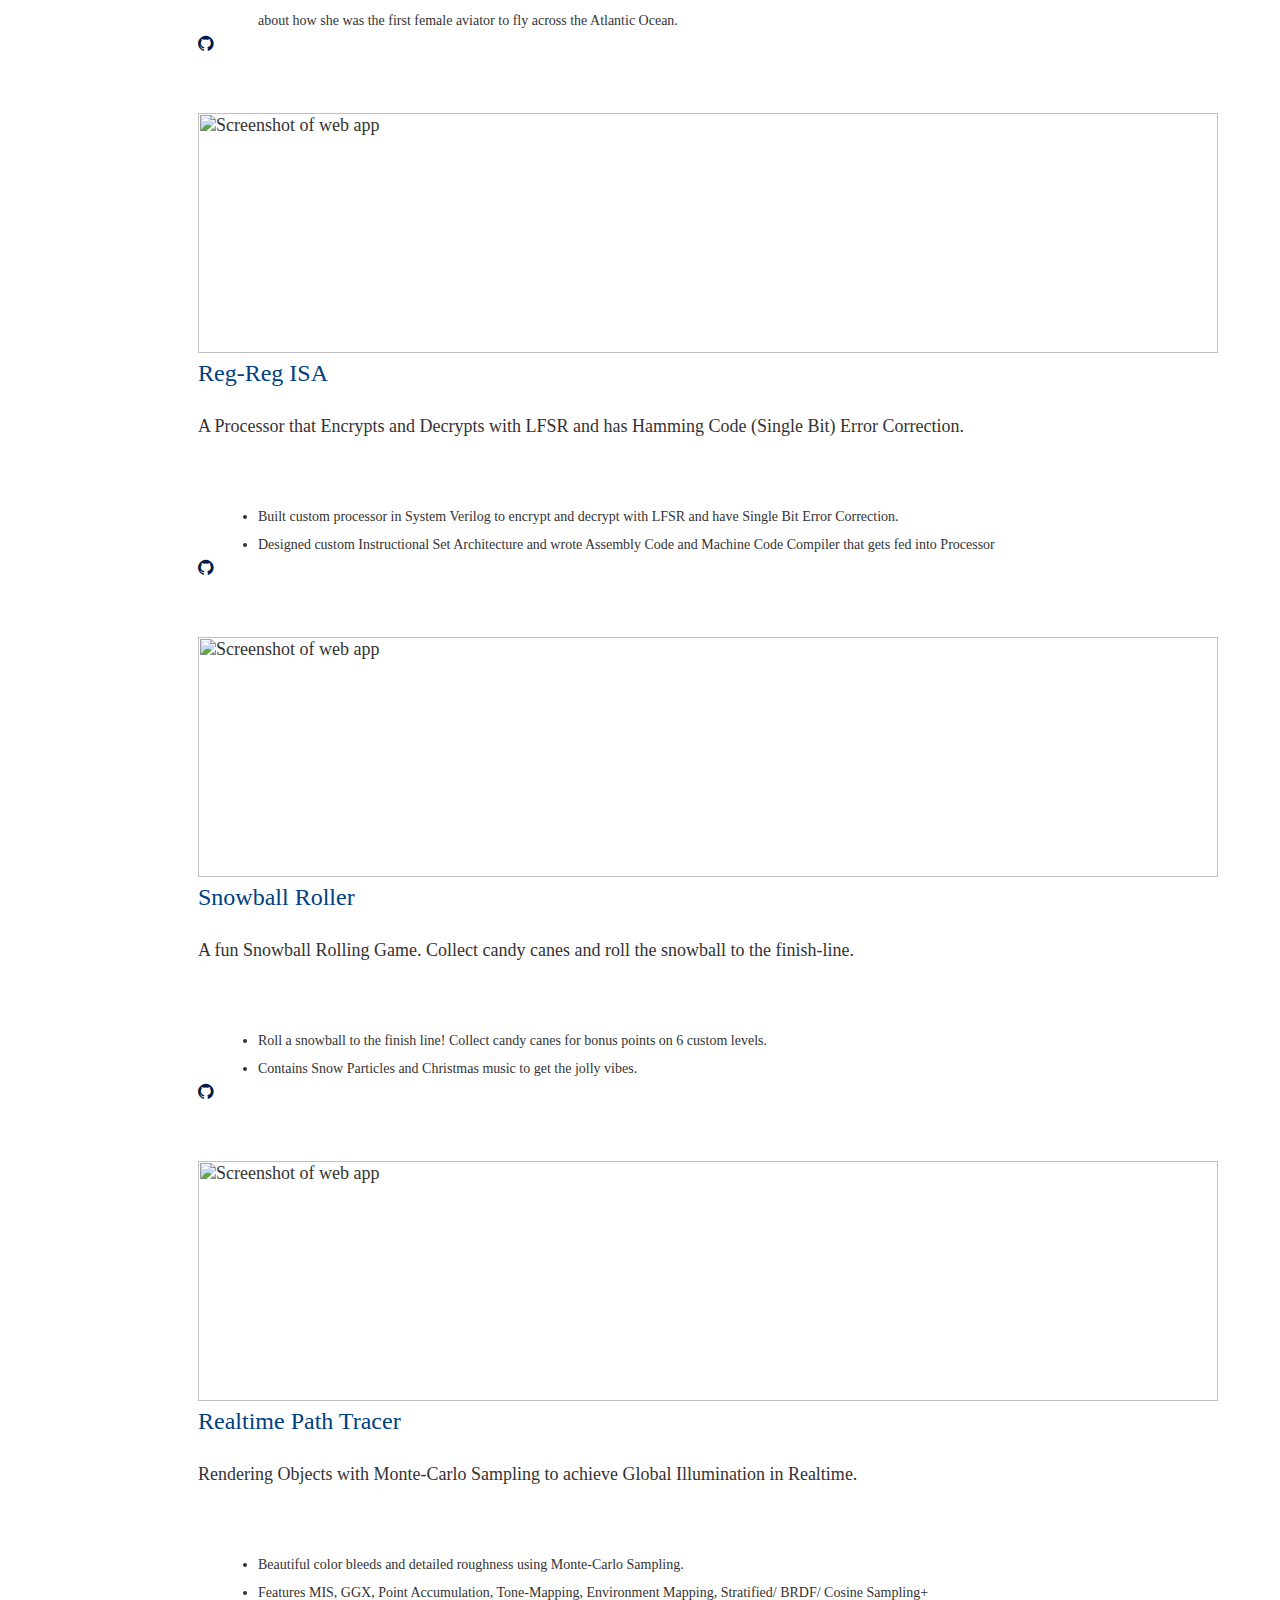
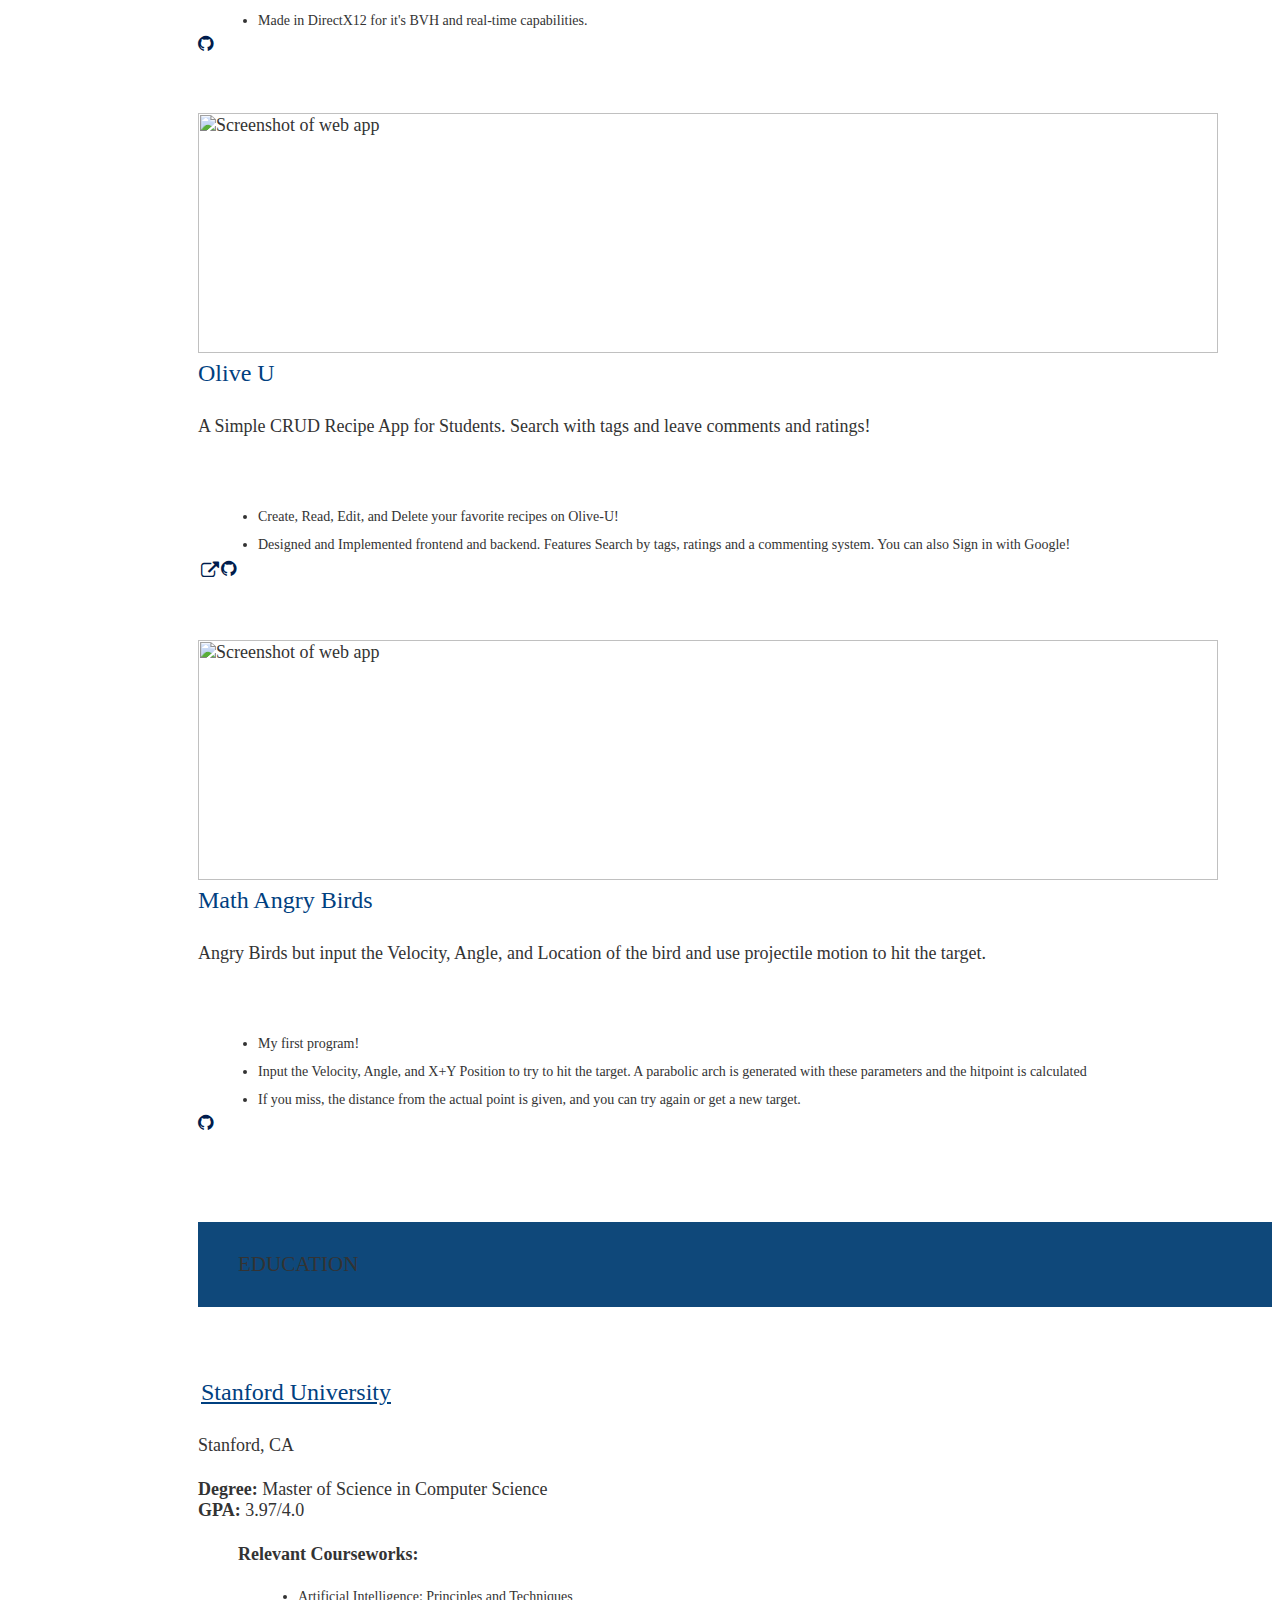
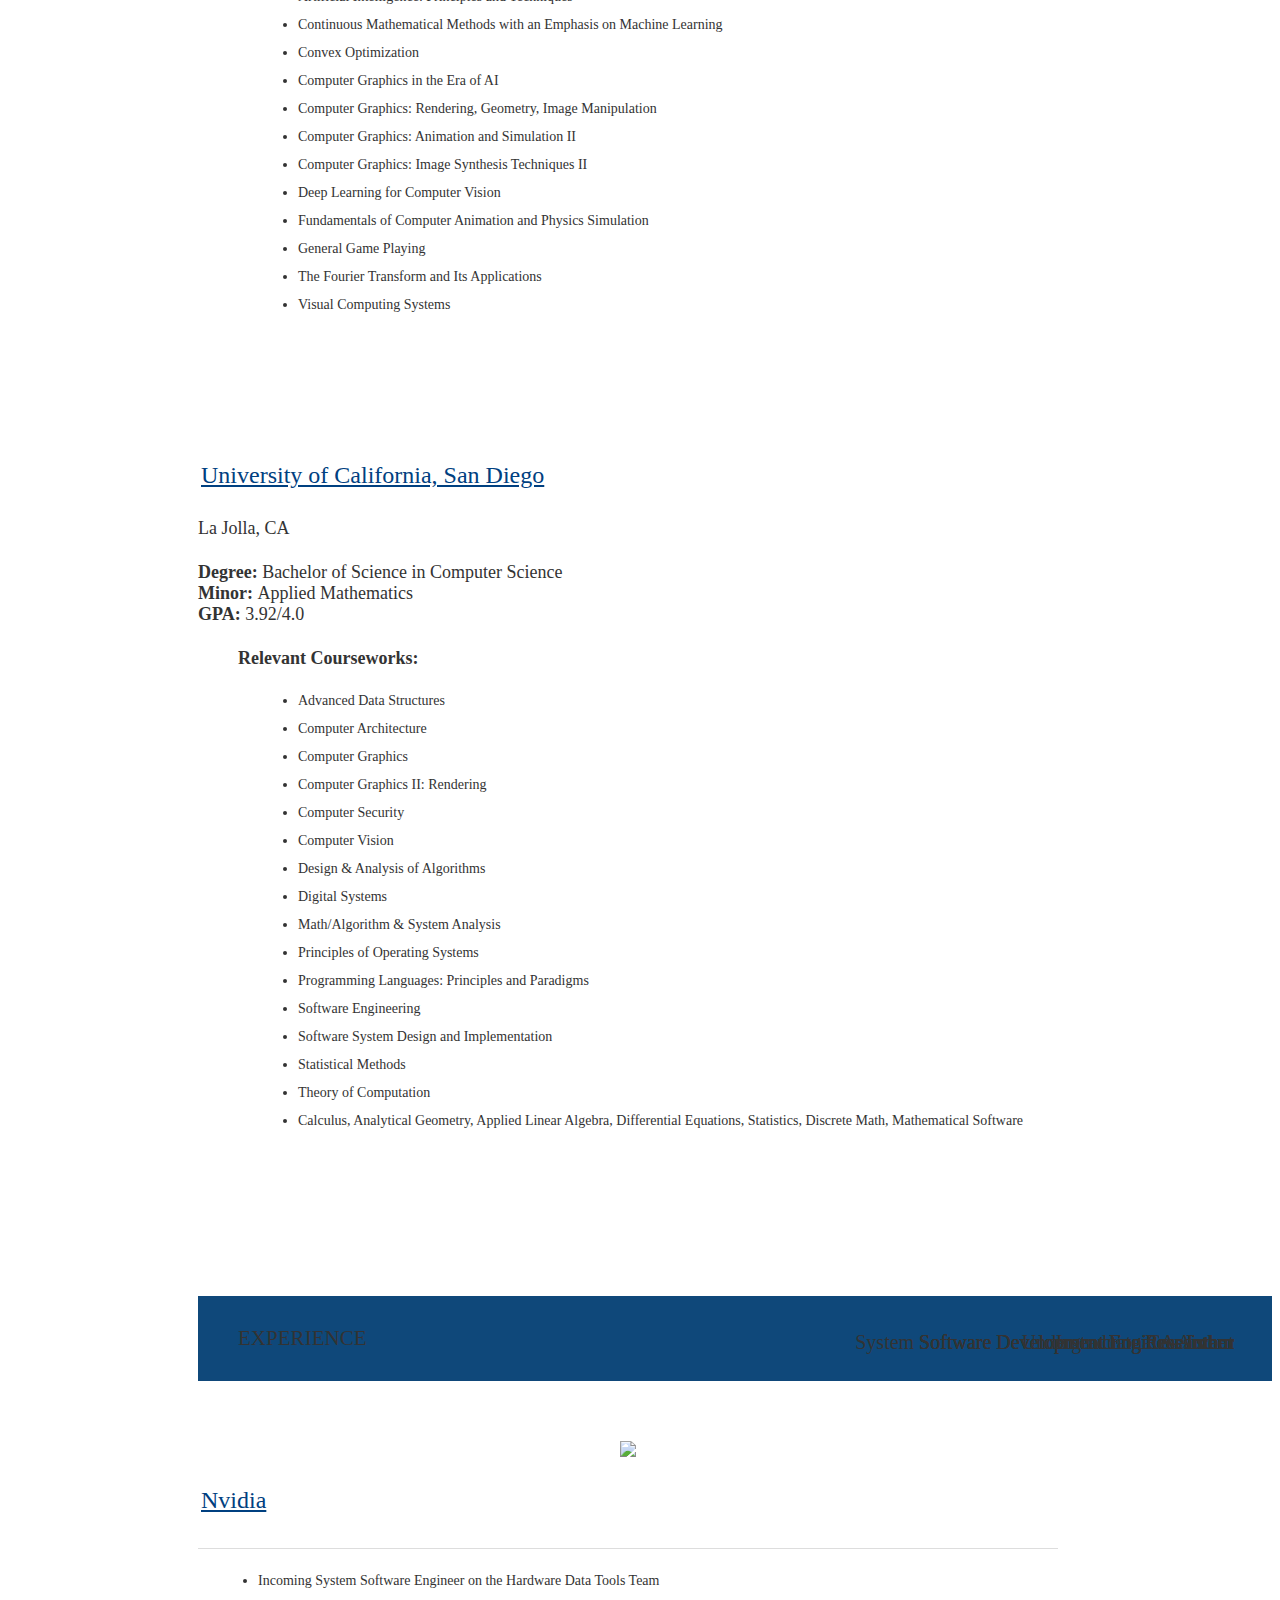
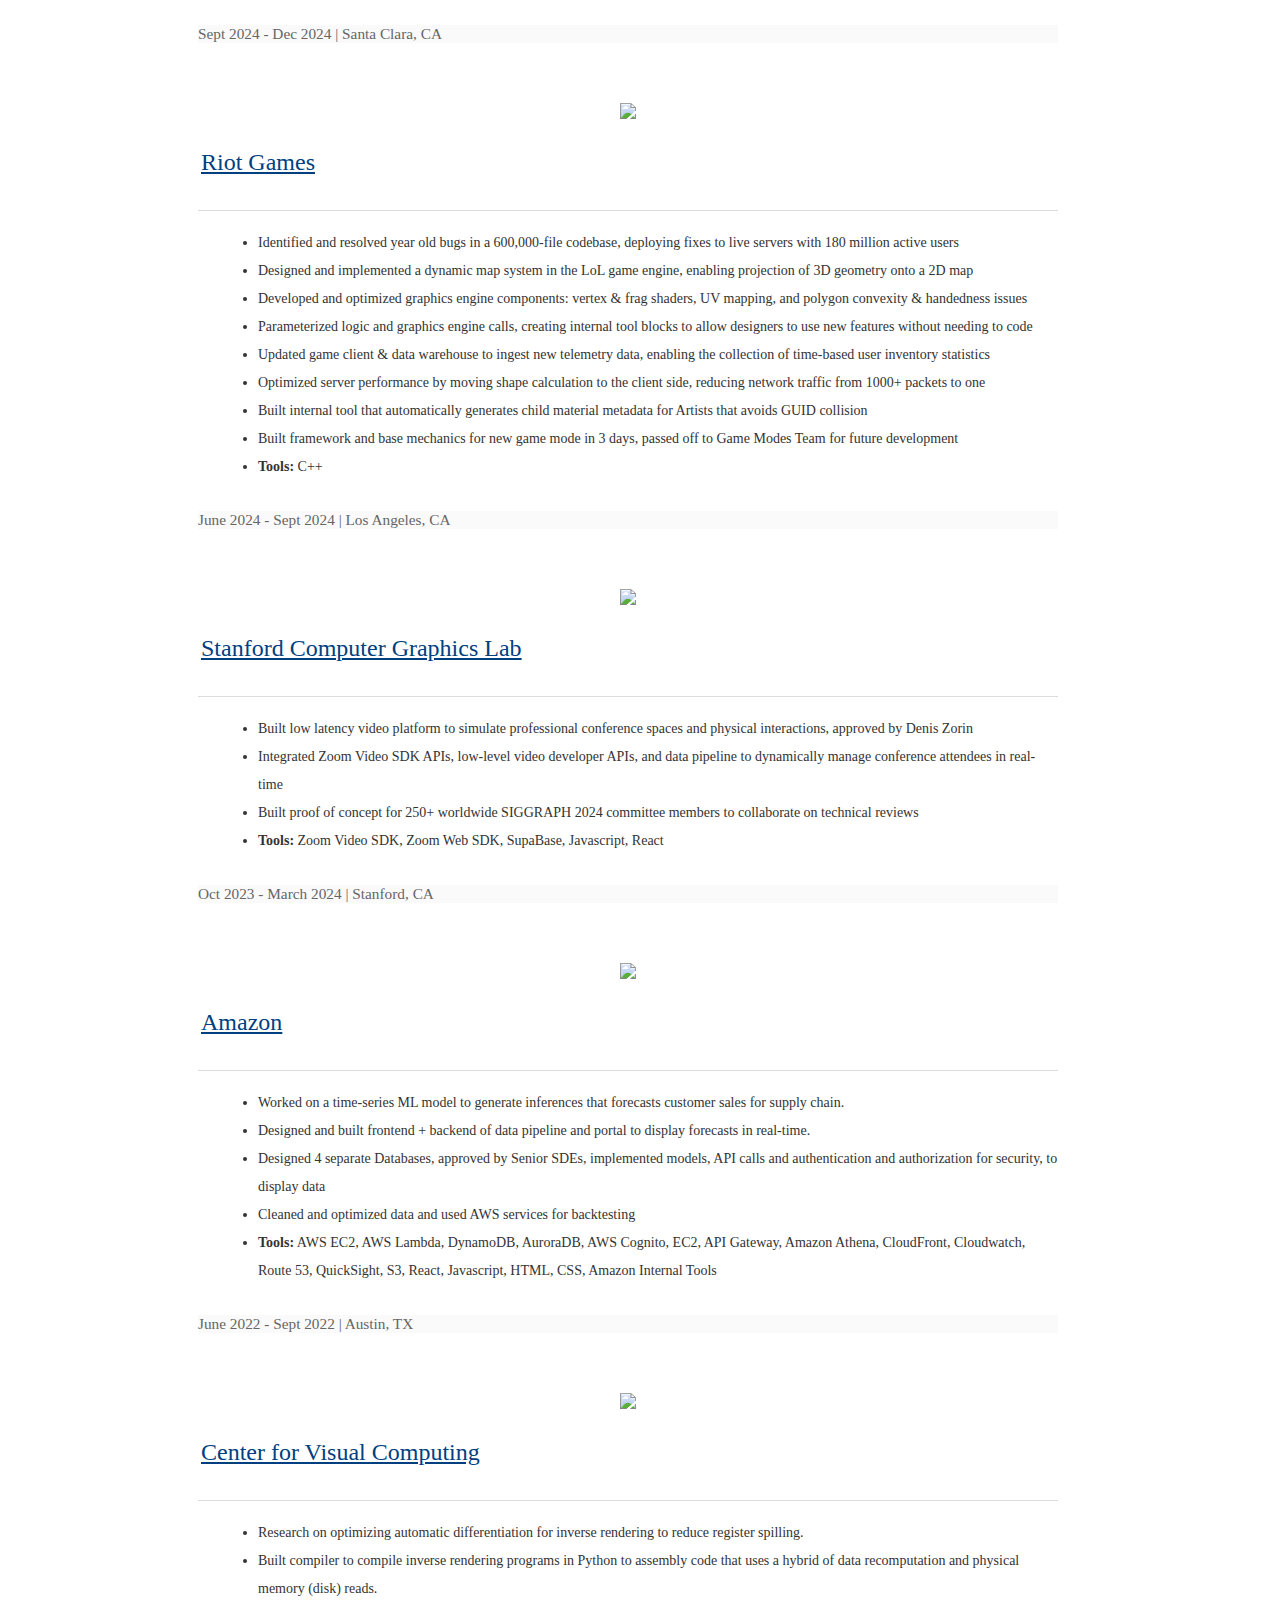
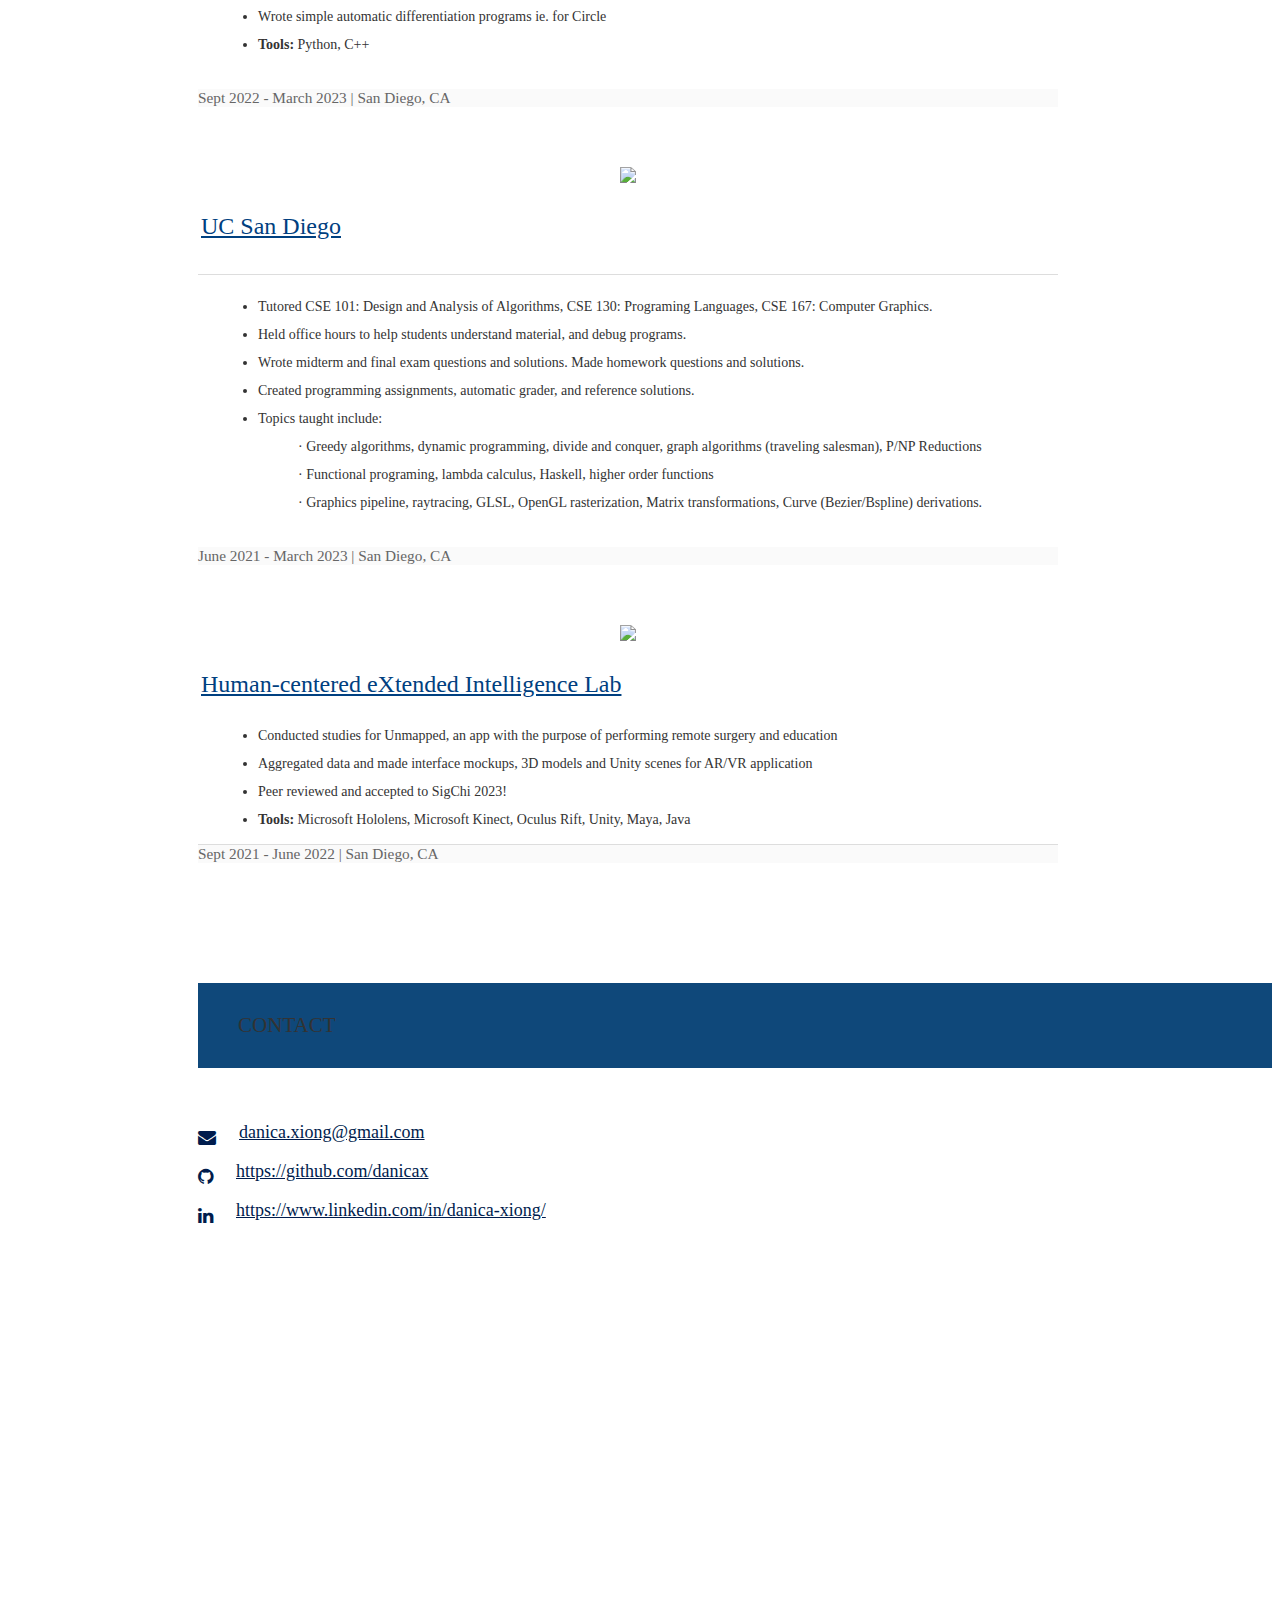
==== commit 9806dc2f: "huh" ====
--- a/index.html
+++ b/index.html
@@ -230,11 +230,11 @@
                             <h5>I am attending Stanford University for my MS in Computer Science. I got my BS in Computer Science at the University of California — San Diego, with a minor in Mathematics (for fun). I enjoy problem-solving and developing applications
                                 on the intersection of mathematics and computer science. I also like it when things go fast (real-time), hence I've also worked a bit on System Design and Development. I always strive to create a positive, inclusive team
                                 environment! :D
-                                <p>I am passionate about solving intellectually interesting problems and creating applications that people can interact with and visually see.</p>
+                                <!--<p>I am passionate about solving intellectually interesting problems and creating applications that people can interact with and visually see.</p>-->
                             
 
-                                <p>In my free time I love playing competitive video games including League of Legends and TFT. I also love horror games like Silent Hill, Resident Evil, Until Dawn, and Outlast!
-                                    Besides video games, I enjoy skiing, puzzles, digital & watercolor painting, and long walks at night. 
+                                <p>In my free time I love playing competitive video games including League of Legends and TFT, as well as horror games such as Silent Hill, Resident Evil, Until Dawn, and Outlast!
+                                    Outside of video games, I enjoy skiing, puzzles, digital & watercolor painting, and long walks at night. 
                                 </p>
 
                               </h5>
